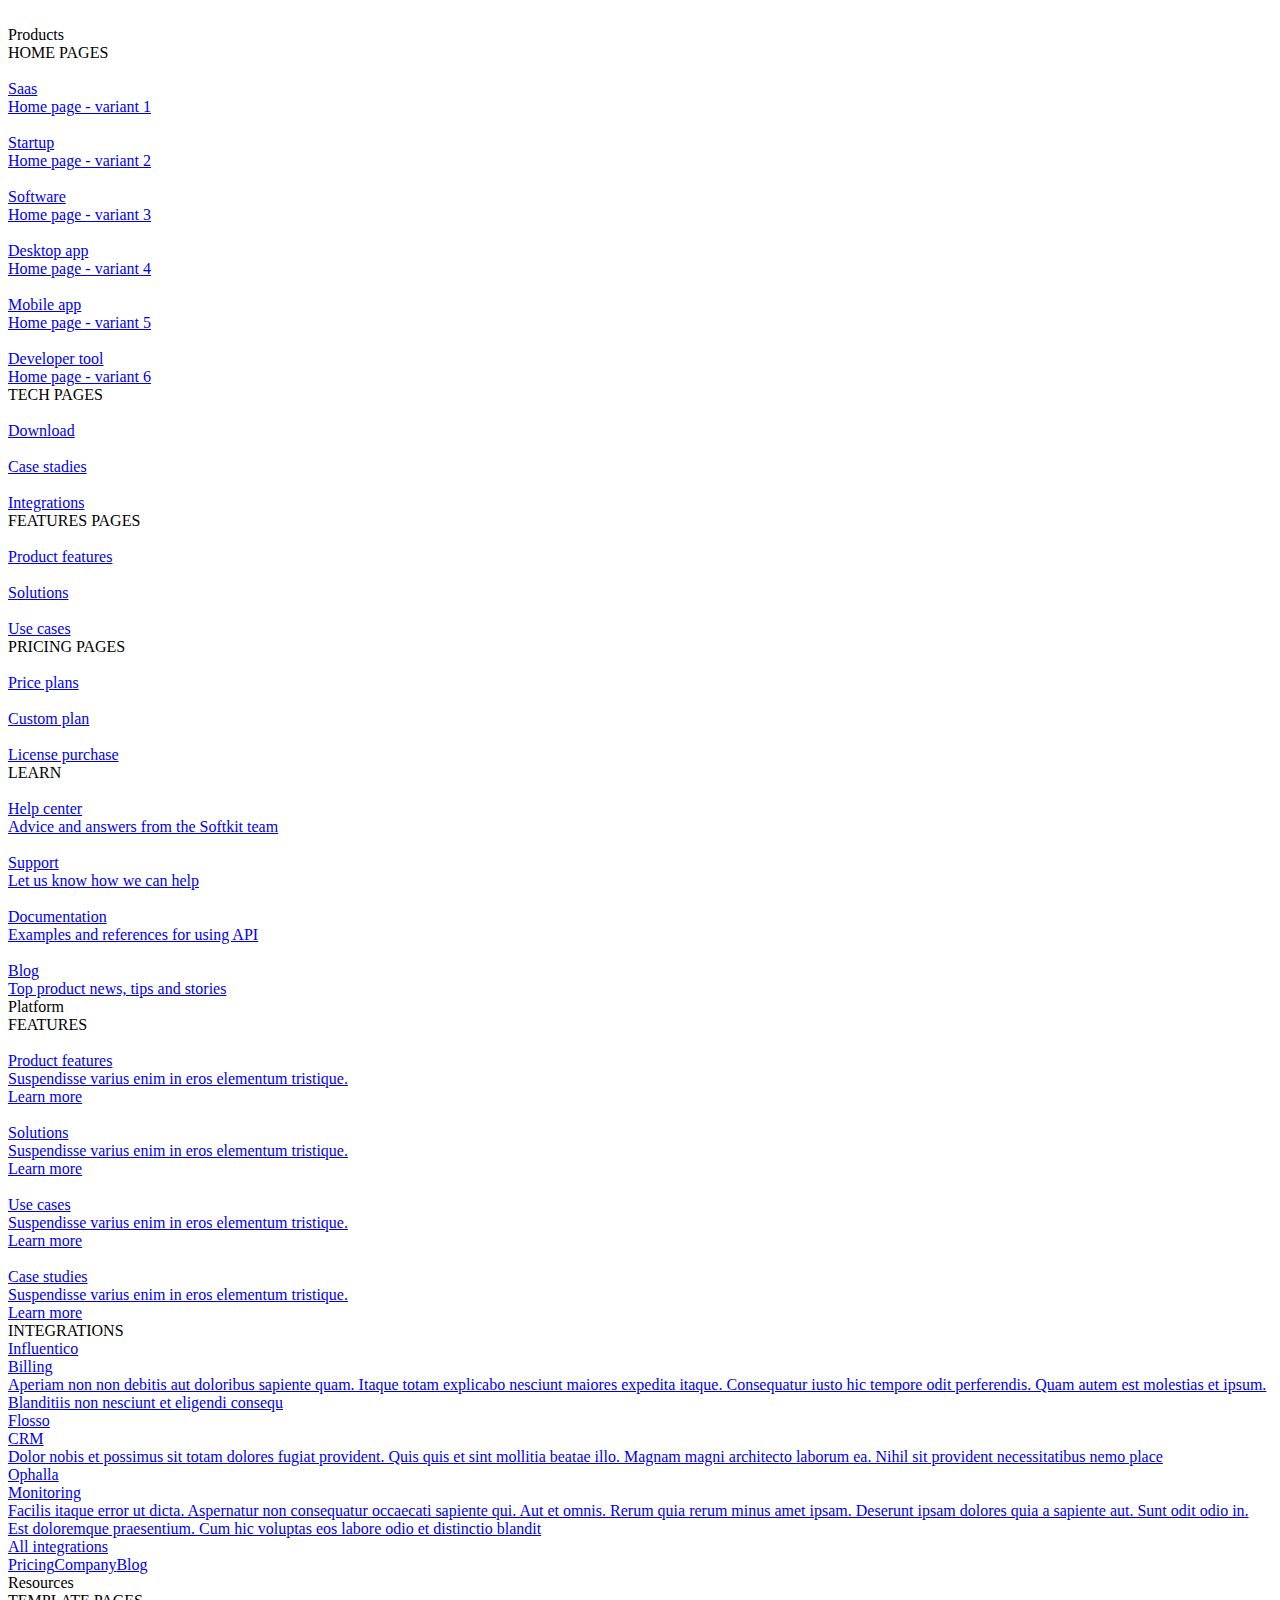
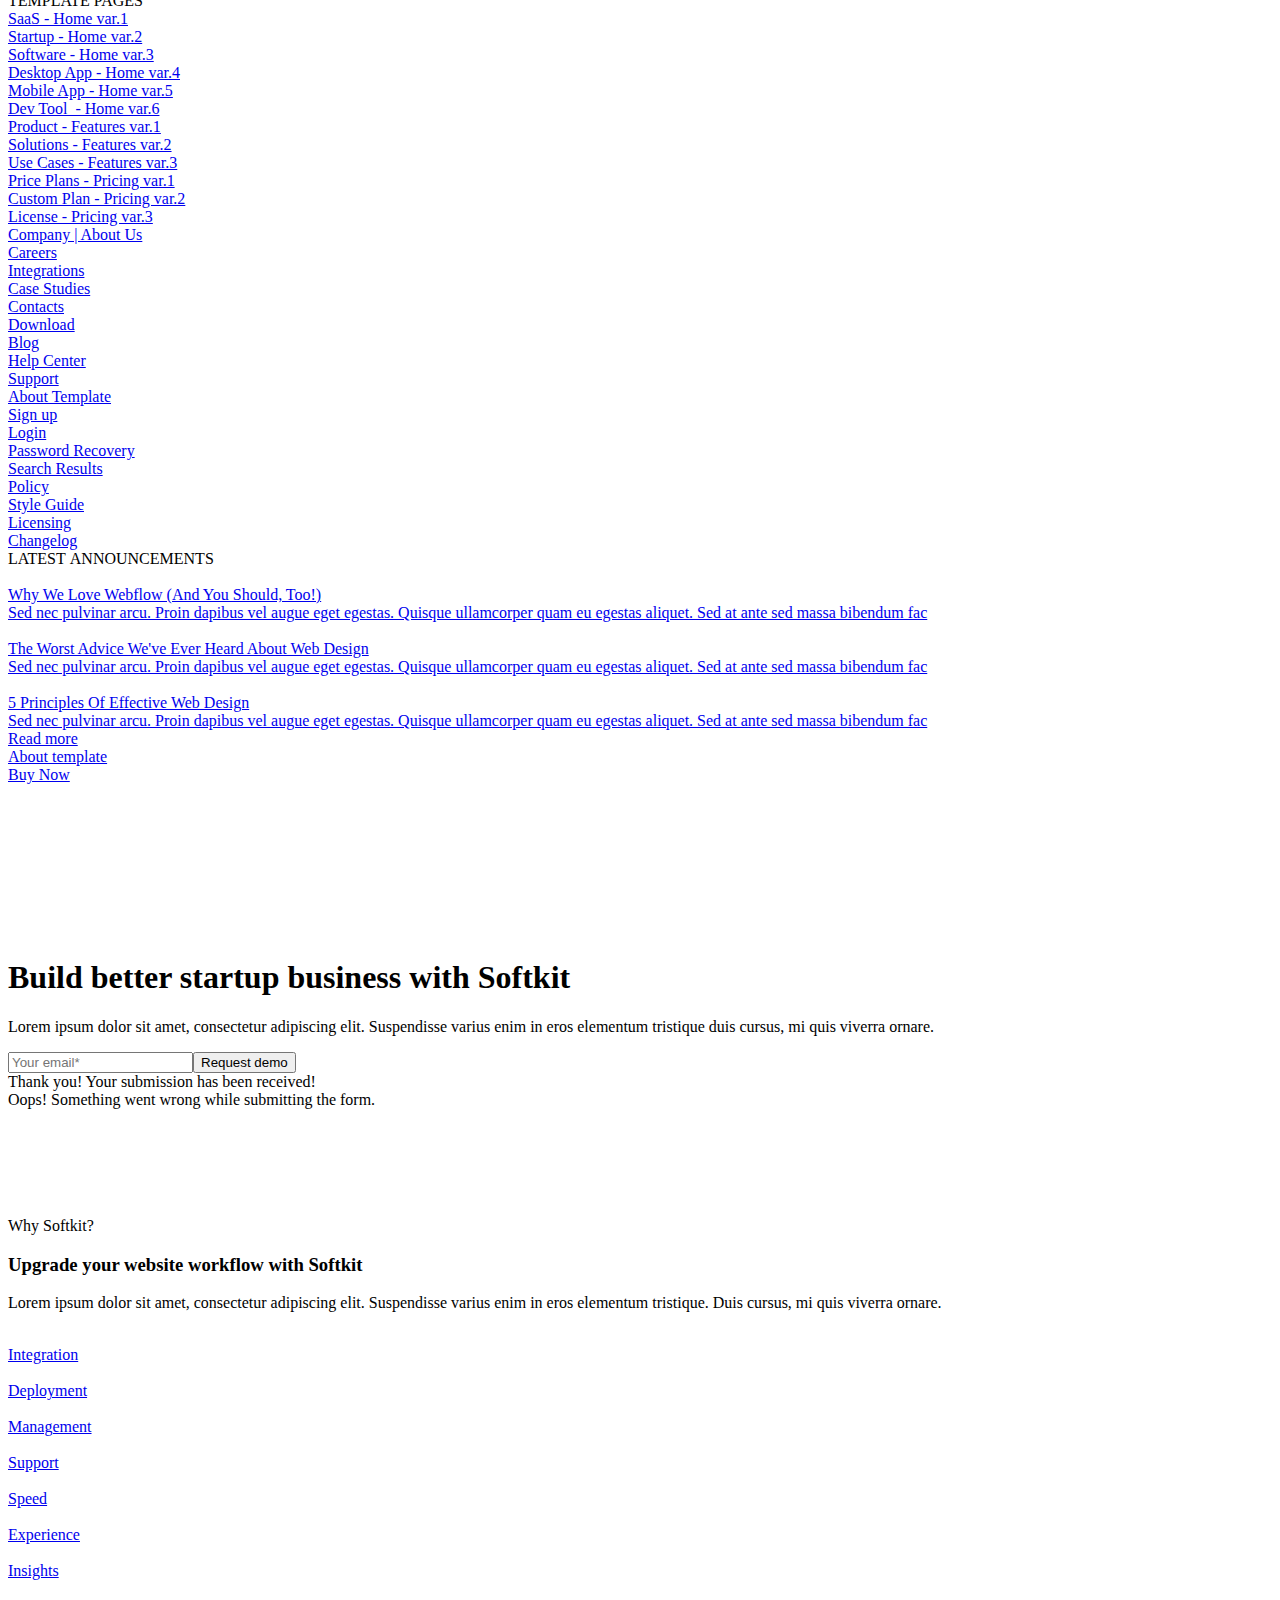
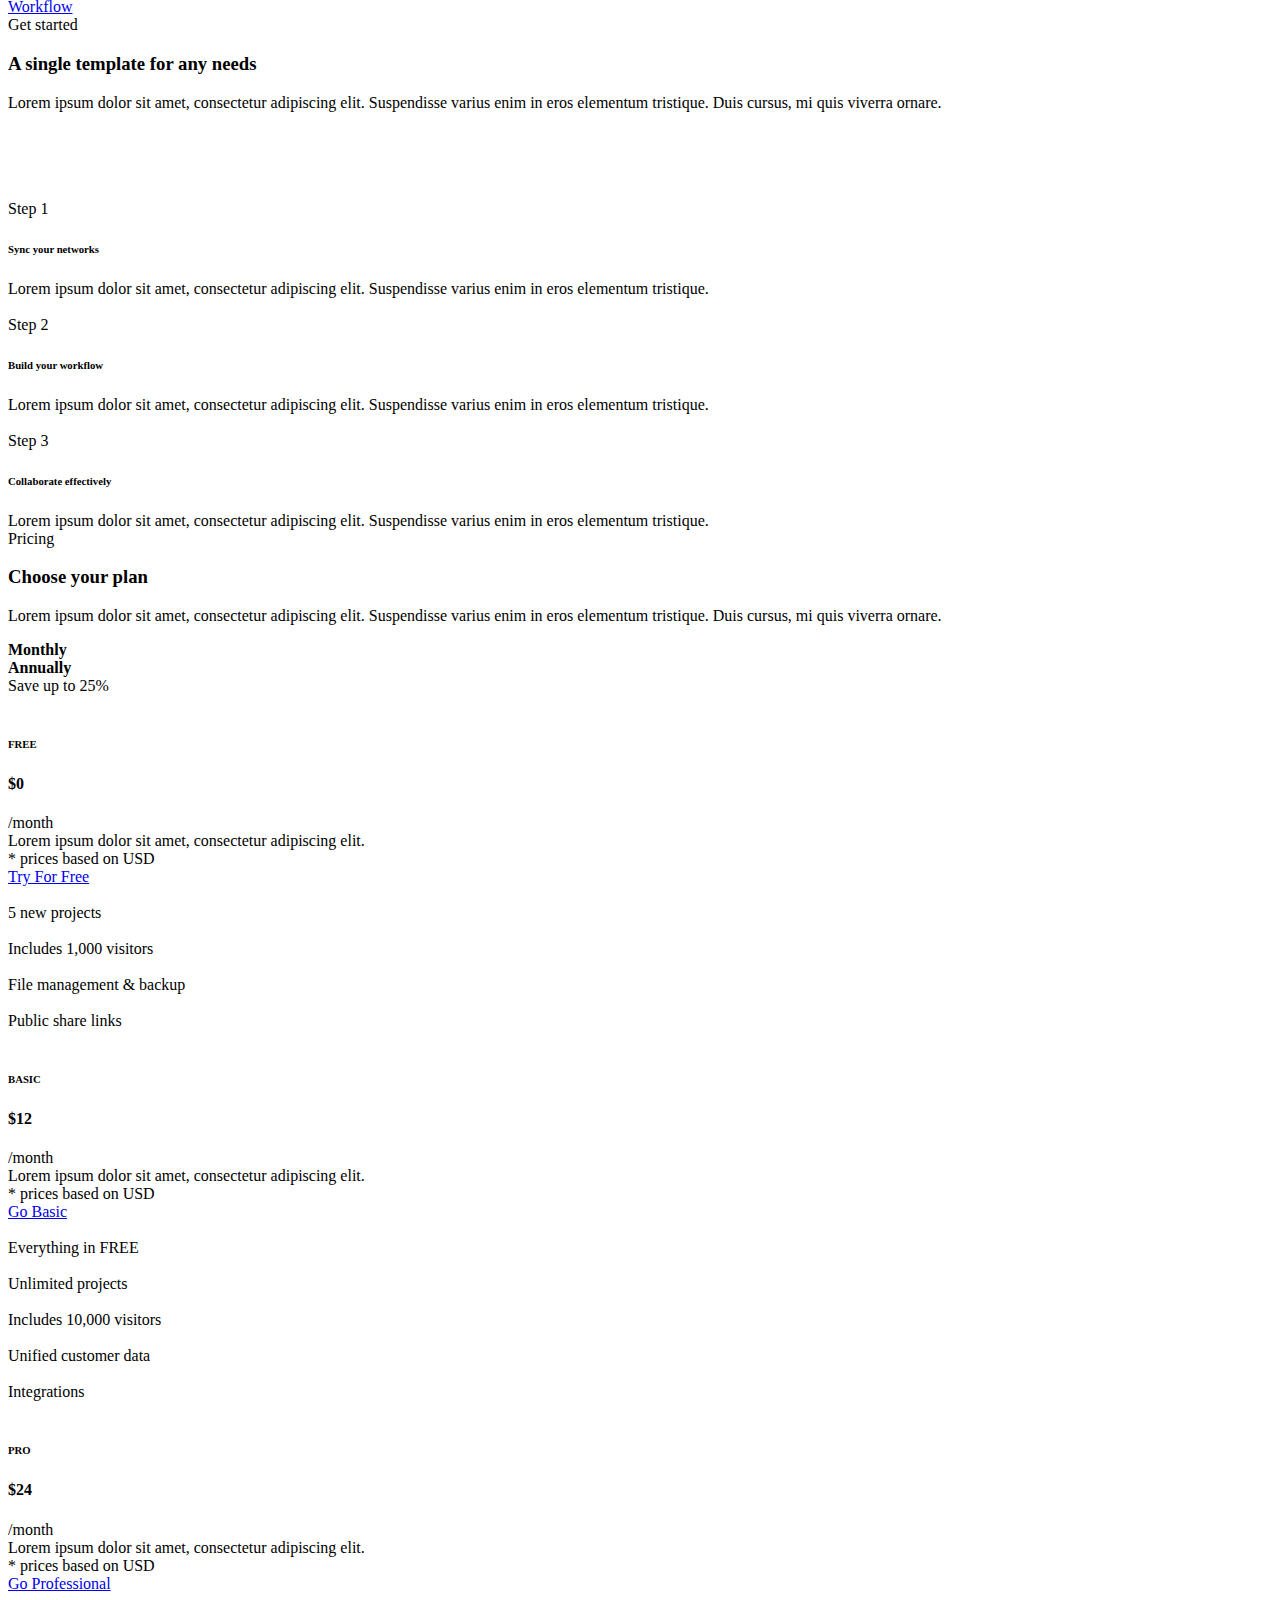
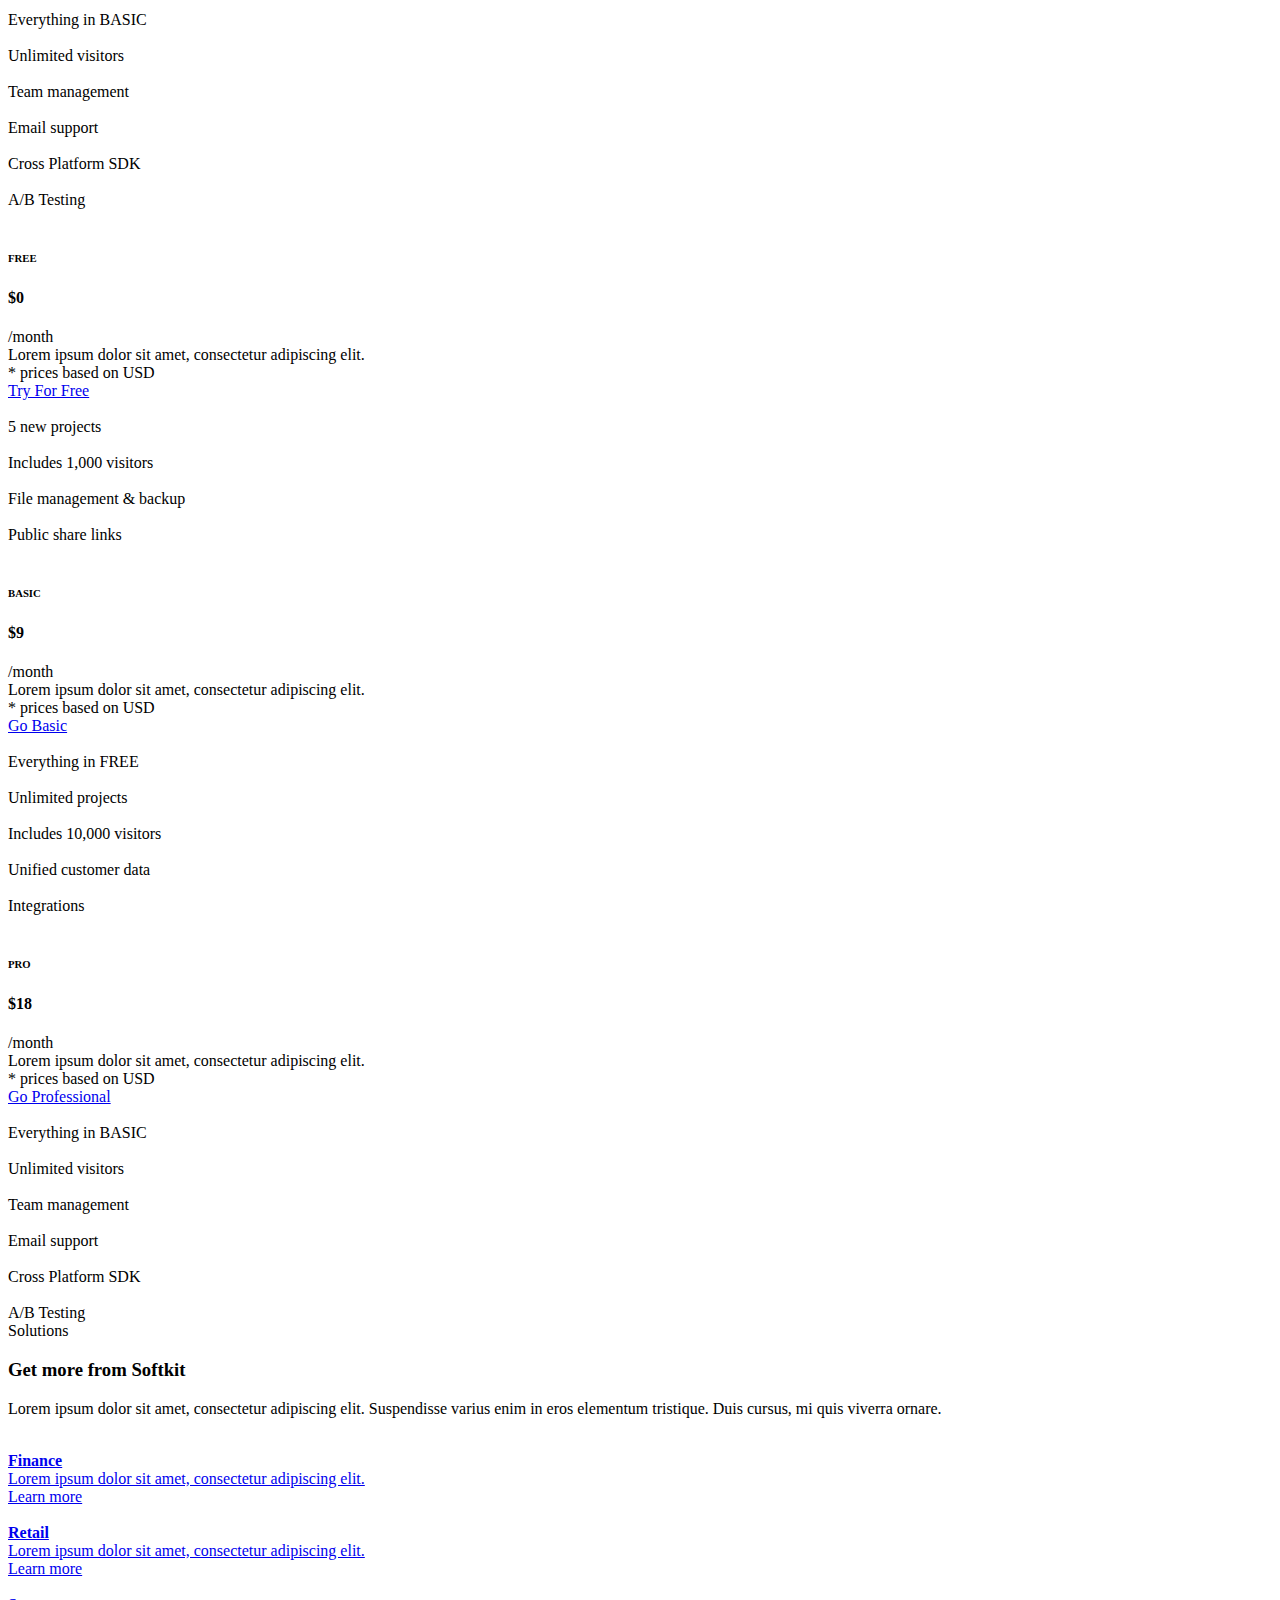
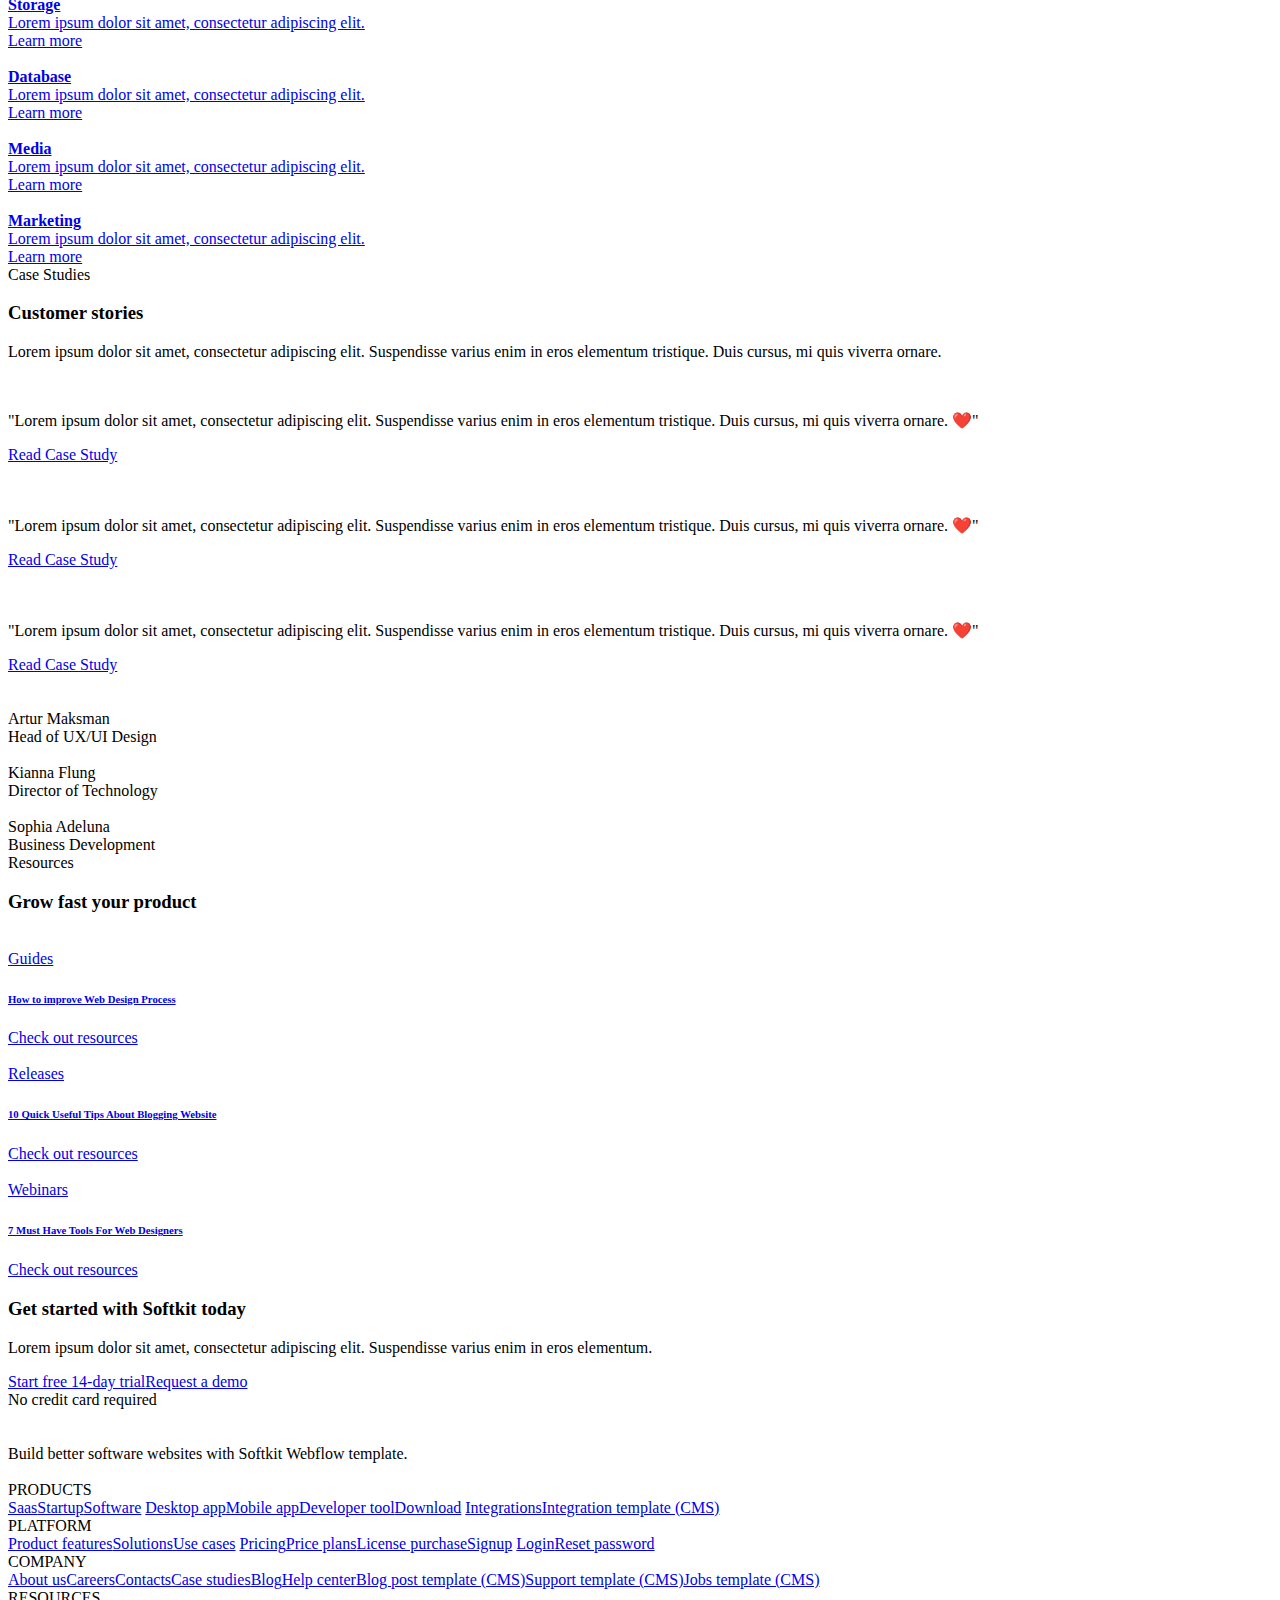
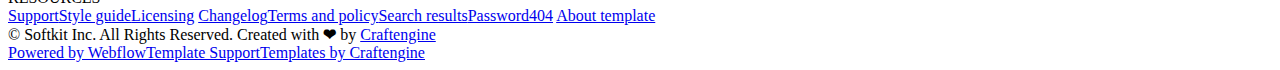
==== index.html @ 6eea365d "assasa" ====
<!DOCTYPE html>
<!-- This site was created in Webflow. https://www.webflow.com -->
<!-- Last Published: Mon Oct 17 2022 13:06:57 GMT+0000 (Coordinated Universal Time) -->
<html data-wf-domain="softkit-template.webflow.io" data-wf-page="60e46e84de143ae25550041f" data-wf-site="60e442218dc45d472ca993d7" data-wf-status="1">

<head>
    <meta charset="utf-8" />
    <title>Startup | Softkit - Webflow HTML website template</title>
    <meta content="The ultimate Webflow design system and UI kit. Premium dark and white Webflow template for SaaS, startup, desktop &amp; mobile app, dev tools, crypto, NFT, and any kind of software business."
        name="description" />
    <meta content="Startup | Softkit - Webflow HTML website template" property="og:title" />
    <meta content="The ultimate Webflow design system and UI kit. Premium dark and white Webflow template for SaaS, startup, desktop &amp; mobile app, dev tools, crypto, NFT, and any kind of software business." property="og:description" />
    <meta content="https://uploads-ssl.webflow.com/60e442218dc45d472ca993d7/62f525326e21f08557e62955_og.jpeg" property="og:image" />
    <meta content="Startup | Softkit - Webflow HTML website template" property="twitter:title" />
    <meta content="The ultimate Webflow design system and UI kit. Premium dark and white Webflow template for SaaS, startup, desktop &amp; mobile app, dev tools, crypto, NFT, and any kind of software business." property="twitter:description" />
    <meta content="https://uploads-ssl.webflow.com/60e442218dc45d472ca993d7/62f525326e21f08557e62955_og.jpeg" property="twitter:image" />
    <meta property="og:type" content="website" />
    <meta content="summary_large_image" name="twitter:card" />
    <meta content="width=device-width, initial-scale=1" name="viewport" />
    <meta content="Webflow" name="generator" />
    <link href="https://uploads-ssl.webflow.com/60e442218dc45d472ca993d7/css/softkit-template.webflow.7f4d780f2.min.css" rel="stylesheet" type="text/css" />
    <link href="https://fonts.googleapis.com" rel="preconnect" />
    <link href="https://fonts.gstatic.com" rel="preconnect" crossorigin="anonymous" />
    <script src="https://ajax.googleapis.com/ajax/libs/webfont/1.6.26/webfont.js" type="text/javascript"></script>
    <script type="text/javascript">
        WebFont.load({
            google: {
                families: ["Inconsolata:400,700", "Red Hat Display:regular,500,700,900", "Space Mono:regular,700"]
            }
        });
    </script>
    <script type="text/javascript">
        ! function(o, c) {
            var n = c.documentElement,
                t = " w-mod-";
            n.className += t + "js", ("ontouchstart" in o || o.DocumentTouch && c instanceof DocumentTouch) && (n.className += t + "touch")
        }(window, document);
    </script>
    <link href="https://uploads-ssl.webflow.com/60e442218dc45d472ca993d7/62cae8c6a33caadd26ae34c2_fav%20(1).png" rel="shortcut icon" type="image/x-icon" />
    <link href="https://uploads-ssl.webflow.com/60e442218dc45d472ca993d7/62cae84184c1fa7225ced6b4_clip.jpeg" rel="apple-touch-icon" />
</head>

<body>
    <div class="wrap">
        <div data-collapse="medium" data-animation="default" data-duration="0" data-easing="ease" data-easing2="ease" role="banner" class="navbar w-nav">
            <div class="container nav">
                <div class="navbar-container"><a href="/" class="brand w-nav-brand"><img src="https://uploads-ssl.webflow.com/60e442218dc45d472ca993d7/60eebade185842530a0b28a1_softkit-logo.svg" loading="lazy" alt="" height="35"/></a><a href="/" class="brand short w-nav-brand"><img src="https://uploads-ssl.webflow.com/60e442218dc45d472ca993d7/62c0431e7cea7b5c46b90a8c_mobile-logo-short.svg" loading="lazy" alt="" height="35"/></a>
                    <nav
                        role="navigation" class="nav-menu w-nav-menu">
                        <div>
                            <div data-hover="false" data-delay="0" class="nav-dropdown-link w-dropdown">
                                <div class="nav-link dropdown w-dropdown-toggle">
                                    <div class="nav-link-icon w-icon-dropdown-toggle"></div>
                                    <div>Products</div>
                                </div>
                                <nav class="nav-dropdown w-dropdown-list">
                                    <div class="container dropdown-inner">
                                        <div class="row nav-dropdown-main w-row">
                                            <div class="nav-dropdown-left w-col w-col-8 w-col-stack">
                                                <div class="row nav-dropdown-inner w-row">
                                                    <div class="mb-30 w-col w-col-8 w-col-small-small-stack">
                                                        <div class="nav-dropdown-section-divider">
                                                            <div class="subtitle text-extra-small text-grey mb-10">HOME PAGES</div>
                                                            <div class="row mb-30 w-row">
                                                                <div class="w-col w-col-6"><a href="/home/saas" class="nav-link-block w-inline-block"><img src="https://uploads-ssl.webflow.com/60e442218dc45d472ca993d7/623a029d47497c25f67b31e2_servers.svg" loading="lazy" width="16" alt="" class="nav-dropdown-link-icon"/><div><div class="text-medium text-semi">Saas</div><div class="text-small text-light-grey">Home page - variant 1</div></div></a>
                                                                    <a
                                                                        href="/home/startup" aria-current="page" class="nav-link-block w-inline-block w--current"><img src="https://uploads-ssl.webflow.com/60e442218dc45d472ca993d7/62068c759543ef35c8503f9a_box.svg" loading="lazy" width="16" alt="" class="nav-dropdown-link-icon" />
                                                                        <div>
                                                                            <div class="text-medium text-semi">Startup</div>
                                                                            <div class="text-small text-light-grey">Home page - variant 2</div>
                                                                        </div>
                                                                        </a><a href="/home/software" class="nav-link-block w-inline-block"><img src="https://uploads-ssl.webflow.com/60e442218dc45d472ca993d7/623a028a359dbc6c719731c7_database.svg" loading="lazy" width="16" alt="" class="nav-dropdown-link-icon"/><div><div class="text-medium text-semi">Software</div><div class="text-small text-light-grey">Home page - variant 3</div></div></a></div>
                                                                <div
                                                                    class="w-col w-col-6"><a href="/home/desktop-app" class="nav-link-block w-inline-block"><img src="https://uploads-ssl.webflow.com/60e442218dc45d472ca993d7/620bc98eef6a67f73776baf2_brush.svg" loading="lazy" width="16" alt="" class="nav-dropdown-link-icon"/><div><div class="text-medium text-semi">Desktop app</div><div class="text-small text-light-grey">Home page - variant 4</div></div></a>
                                                                    <a
                                                                        href="/home/mobile-app" class="nav-link-block w-inline-block"><img src="https://uploads-ssl.webflow.com/60e442218dc45d472ca993d7/620bc9a3fdc3f3b24880538f_toggle.svg" loading="lazy" width="16" alt="" class="nav-dropdown-link-icon" />
                                                                        <div>
                                                                            <div class="text-medium text-semi">Mobile app</div>
                                                                            <div class="text-small text-light-grey">Home page - variant 5</div>
                                                                        </div>
                                                                        </a><a href="/home/dev-tool" class="nav-link-block w-inline-block"><img src="https://uploads-ssl.webflow.com/60e442218dc45d472ca993d7/623a02940d121a5006d0322a_git-compare.svg" loading="lazy" width="16" alt="" class="nav-dropdown-link-icon"/><div><div class="text-medium text-semi">Developer tool</div><div class="text-small text-light-grey">Home page - variant 6</div></div></a></div>
                                                        </div>
                                                        <div class="subtitle text-extra-small text-grey mb-10">TECH PAGES</div>
                                                        <div class="row w-row">
                                                            <div class="w-col w-col-6"><a href="/download" class="nav-link-block w-inline-block"><img src="https://uploads-ssl.webflow.com/60e442218dc45d472ca993d7/62bdb391651501432172b012_download.svg" loading="lazy" width="16" alt="" class="nav-dropdown-link-icon"/><div><div class="text-medium text-semi">Download</div></div></a>
                                                                <a
                                                                    href="/case-studies" class="nav-link-block w-inline-block"><img src="https://uploads-ssl.webflow.com/60e442218dc45d472ca993d7/620bc997d9f0376083934acd_users.svg" loading="lazy" width="16" alt="" class="nav-dropdown-link-icon" />
                                                                    <div>
                                                                        <div class="text-medium text-semi">Case stadies</div>
                                                                    </div>
                                                                    </a>
                                                            </div>
                                                            <div class="w-col w-col-6"><a href="/integrations" class="nav-link-block w-inline-block"><img src="https://uploads-ssl.webflow.com/60e442218dc45d472ca993d7/62bdb3913b47d548a3f2b6c6_grid-layout.svg" loading="lazy" width="16" alt="" class="nav-dropdown-link-icon"/><div><div class="text-medium text-semi">Integrations</div></div></a></div>
                                                        </div>
                                                    </div>
                                                </div>
                                                <div class="w-col w-col-4 w-col-small-small-stack">
                                                    <div class="subtitle text-extra-small text-grey mb-10">FEATURES PAGES</div>
                                                    <div class="mb-30"><a href="/features/product" class="nav-link-block w-inline-block"><img src="https://uploads-ssl.webflow.com/60e442218dc45d472ca993d7/60f5950ee816cfd767d0a239_compass.svg" loading="lazy" width="16" alt="" class="nav-dropdown-link-icon"/><div><div class="text-medium text-semi">Product features</div></div></a>
                                                        <a
                                                            href="/features/solutions" class="nav-link-block w-inline-block"><img src="https://uploads-ssl.webflow.com/60e442218dc45d472ca993d7/60f5950202189644d7d95b60_layers.svg" loading="lazy" width="16" alt="" class="nav-dropdown-link-icon" />
                                                            <div>
                                                                <div class="text-medium text-semi">Solutions</div>
                                                            </div>
                                                            </a><a href="/features/use-cases" class="nav-link-block w-inline-block"><img src="https://uploads-ssl.webflow.com/60e442218dc45d472ca993d7/60f593bbe816cf6903d09f2d_shield-tick.svg" loading="lazy" width="16" alt="" class="nav-dropdown-link-icon"/><div><div class="text-medium text-semi">Use cases</div></div></a></div>
                                                    <div
                                                        class="subtitle text-extra-small text-grey mb-10">PRICING PAGES</div><a href="/pricing/price-plans" class="nav-link-block w-inline-block"><img src="https://uploads-ssl.webflow.com/60e442218dc45d472ca993d7/62bdb758ee998b8f47bb6552_tag.svg" loading="lazy" width="16" alt="" class="nav-dropdown-link-icon"/><div><div class="text-medium text-semi">Price plans</div></div></a>
                                                <a
                                                    href="/pricing/custom-plan" class="nav-link-block w-inline-block"><img src="https://uploads-ssl.webflow.com/60e442218dc45d472ca993d7/62bdb758f7202234523f570b_toggle.svg" loading="lazy" width="16" alt="" class="nav-dropdown-link-icon" />
                                                    <div>
                                                        <div class="text-medium text-semi">Custom plan</div>
                                                    </div>
                                                    </a><a href="/pricing/license-purchase" class="nav-link-block w-inline-block"><img src="https://uploads-ssl.webflow.com/60e442218dc45d472ca993d7/62bdb758ee7f14ef149fac32_cart.svg" loading="lazy" width="16" alt="" class="nav-dropdown-link-icon"/><div><div class="text-medium text-semi">License purchase</div></div></a></div>
                                        </div>
                                    </div>
                                    <div class="nav-dropdown-right w-col w-col-4 w-col-stack">
                                        <div class="nav-dropdown-right-bg"></div>
                                        <div class="nav-dropdown-right-content">
                                            <div class="subtitle text-extra-small text-grey mb-10">LEARN</div><a href="/help-center" class="nav-link-block w-inline-block"><img src="https://uploads-ssl.webflow.com/60e442218dc45d472ca993d7/62499d6b4993c18620f63328_91%20(2).svg" loading="lazy" width="36" alt="" class="nav-dropdown-link-icon"/><div><div class="text-medium text-semi">Help center</div><div class="text-small text-light-grey">Advice and answers from the Softkit team</div></div></a>
                                            <a
                                                href="/contacts" class="nav-link-block w-inline-block"><img src="https://uploads-ssl.webflow.com/60e442218dc45d472ca993d7/62499d3661b33d52968a505e_05%20(3).svg" loading="lazy" width="36" alt="" class="nav-dropdown-link-icon" />
                                                <div>
                                                    <div class="text-medium text-semi">Support</div>
                                                    <div class="text-small text-light-grey">Let us know how we can help</div>
                                                </div>
                                                </a><a href="/help-center-category" class="nav-link-block w-inline-block"><img src="https://uploads-ssl.webflow.com/60e442218dc45d472ca993d7/62bdb05fecff6a3cb8032be2_code-doc.svg" loading="lazy" width="36" alt="" class="nav-dropdown-link-icon"/><div><div class="text-medium text-semi">Documentation</div><div class="text-small text-light-grey">Examples and references for using API</div></div></a>
                                                <a
                                                    href="/blog" class="nav-link-block w-inline-block"><img src="https://uploads-ssl.webflow.com/60e442218dc45d472ca993d7/62499d79e3129e018160f962_02%20(3).svg" loading="lazy" width="36" alt="" class="nav-dropdown-link-icon" />
                                                    <div>
                                                        <div class="text-medium text-semi">Blog</div>
                                                        <div class="text-small text-light-grey">Top product news, tips and stories</div>
                                                    </div>
                                                    </a>
                                        </div>
                                    </div>
                            </div>
                        </div>
                        </nav>
                </div>
                <div data-hover="false" data-delay="0" class="nav-dropdown-link w-dropdown">
                    <div class="nav-link dropdown w-dropdown-toggle">
                        <div class="nav-link-icon w-icon-dropdown-toggle"></div>
                        <div>Platform</div>
                    </div>
                    <nav class="nav-dropdown w-dropdown-list">
                        <div class="container dropdown-inner">
                            <div class="row nav-dropdown-main w-row">
                                <div class="nav-dropdown-left w-col w-col-8 w-col-stack">
                                    <div>
                                        <div class="subtitle text-extra-small text-grey mb-20">FEATURES</div>
                                        <div class="row nav-link-block-row w-row">
                                            <div class="w-col w-col-6"><a href="/features/product" class="nav-link-block light-block w-inline-block"><img src="https://uploads-ssl.webflow.com/60e442218dc45d472ca993d7/623a37ab4d26f92dbddd537f_dev-feature-2.svg" loading="lazy" width="100" alt="" class="nav-link-block-icon"/><div><div class="text-semi mb-10 text-white">Product features</div><div class="text-light-grey text-small mb-10">Suspendisse varius enim in eros elementum tristique.</div><div class="text-small">Learn more</div></div></a></div>
                                            <div
                                                class="w-col w-col-6"><a href="/features/solutions" class="nav-link-block light-block w-inline-block"><img src="https://uploads-ssl.webflow.com/60e442218dc45d472ca993d7/623a38544d26f9e4efdd568f_dev-feature-1.svg" loading="lazy" width="100" alt="" class="mr-14"/><div><div class="text-semi mb-10 text-white">Solutions</div><div class="text-light-grey text-small mb-10">Suspendisse varius enim in eros elementum tristique.</div><div class="text-small">Learn more</div></div></a></div>
                                    </div>
                                    <div class="row nav-link-block-row w-row">
                                        <div class="w-col w-col-6"><a href="/features/use-cases" class="nav-link-block light-block w-inline-block"><img src="https://uploads-ssl.webflow.com/60e442218dc45d472ca993d7/623a379aedf5590cb4690bee_dev-feature-4.svg" loading="lazy" width="100" alt="" class="mr-14"/><div><div class="text-semi mb-10 text-white">Use cases</div><div class="text-light-grey text-small mb-10">Suspendisse varius enim in eros elementum tristique.</div><div class="text-small">Learn more</div></div></a></div>
                                        <div
                                            class="w-col w-col-6"><a href="/case-studies" class="nav-link-block light-block w-inline-block"><img src="https://uploads-ssl.webflow.com/60e442218dc45d472ca993d7/623a35edd83d0bdcf5691f6d_dev-feature-3.svg" loading="lazy" width="100" alt="" class="mr-14"/><div><div class="text-semi mb-10 text-white">Case studies</div><div class="text-light-grey text-small mb-10">Suspendisse varius enim in eros elementum tristique.</div><div class="text-small">Learn more</div></div></a></div>
                                </div>
                            </div>
                        </div>
                        <div class="nav-dropdown-right w-col w-col-4 w-col-stack">
                            <div class="nav-dropdown-right-bg"></div>
                            <div class="nav-dropdown-right-content">
                                <div class="subtitle text-extra-small text-grey mb-10">INTEGRATIONS</div>
                                <div class="mb-10 w-dyn-list">
                                    <div role="list" class="w-dyn-items">
                                        <div role="listitem" class="w-dyn-item">
                                            <a href="/integrations/influentico" class="nav-link-block w-inline-block">
                                                <div>
                                                    <div class="nav-item-flex-title">
                                                        <div class="text-medium mr-10">Influentico</div>
                                                        <div class="label small">Billing</div>
                                                    </div>
                                                    <div class="nav-blog-content">
                                                        <div class="text-small text-light-grey">Aperiam non non debitis aut doloribus sapiente quam. Itaque totam explicabo nesciunt maiores expedita itaque. Consequatur iusto hic tempore odit perferendis. Quam autem est molestias et ipsum. Blanditiis
                                                            non nesciunt et eligendi consequ</div>
                                                    </div>
                                                </div>
                                            </a>
                                        </div>
                                        <div role="listitem" class="w-dyn-item">
                                            <a href="/integrations/flosso" class="nav-link-block w-inline-block">
                                                <div>
                                                    <div class="nav-item-flex-title">
                                                        <div class="text-medium mr-10">Flosso</div>
                                                        <div class="label small">CRM</div>
                                                    </div>
                                                    <div class="nav-blog-content">
                                                        <div class="text-small text-light-grey">Dolor nobis et possimus sit totam dolores fugiat provident. Quis quis et sint mollitia beatae illo. Magnam magni architecto laborum ea. Nihil sit provident necessitatibus nemo place</div>
                                                    </div>
                                                </div>
                                            </a>
                                        </div>
                                        <div role="listitem" class="w-dyn-item">
                                            <a href="/integrations/ophalla" class="nav-link-block w-inline-block">
                                                <div>
                                                    <div class="nav-item-flex-title">
                                                        <div class="text-medium mr-10">Ophalla</div>
                                                        <div class="label small">Monitoring</div>
                                                    </div>
                                                    <div class="nav-blog-content">
                                                        <div class="text-small text-light-grey">Facilis itaque error ut dicta. Aspernatur non consequatur occaecati sapiente qui. Aut et omnis. Rerum quia rerum minus amet ipsam. Deserunt ipsam dolores quia a sapiente aut. Sunt odit odio in. Est
                                                            doloremque praesentium. Cum hic voluptas eos labore odio et distinctio blandit</div>
                                                    </div>
                                                </div>
                                            </a>
                                        </div>
                                    </div>
                                </div><a href="/integrations" class="link text-medium">All integrations<br/></a></div>
                        </div>
                </div>
            </div>
            </nav>
        </div><a href="/pricing/price-plans" class="nav-link w-nav-link">Pricing</a><a href="/company" class="nav-link w-nav-link">Company</a><a href="/blog" class="nav-link w-nav-link">Blog</a>
        <div data-hover="false" data-delay="0" class="nav-dropdown-link w-dropdown">
            <div class="nav-link dropdown w-dropdown-toggle">
                <div class="nav-link-icon w-icon-dropdown-toggle"></div>
                <div>Resources</div>
            </div>
            <nav class="nav-dropdown w-dropdown-list">
                <div class="container dropdown-inner">
                    <div class="row nav-dropdown-main w-row">
                        <div class="nav-dropdown-left w-col w-col-8 w-col-stack">
                            <div>
                                <div class="subtitle text-extra-small text-grey mb-10">TEMPLATE PAGES</div>
                                <div class="row mb-30 w-row">
                                    <div class="w-col w-col-4">
                                        <a href="/home/saas" class="nav-link-block simple w-inline-block">
                                            <div>
                                                <div class="text-small text-semi">SaaS - Home var.1</div>
                                            </div>
                                        </a>
                                        <a href="/home/startup" aria-current="page" class="nav-link-block simple w-inline-block w--current">
                                            <div>
                                                <div class="text-small text-semi">Startup - Home var.2</div>
                                            </div>
                                        </a>
                                        <a href="/home/software" class="nav-link-block simple w-inline-block">
                                            <div>
                                                <div class="text-small text-semi">Software - Home var.3</div>
                                            </div>
                                        </a>
                                        <a href="/home/desktop-app" class="nav-link-block simple w-inline-block">
                                            <div>
                                                <div class="text-small text-semi">Desktop App - Home var.4</div>
                                            </div>
                                        </a>
                                        <a href="/home/mobile-app" class="nav-link-block simple w-inline-block">
                                            <div>
                                                <div class="text-small text-semi">Mobile App - Home var.5</div>
                                            </div>
                                        </a>
                                        <a href="/home/dev-tool" class="nav-link-block simple w-inline-block">
                                            <div>
                                                <div class="text-small text-semi">Dev Tool  - Home var.6</div>
                                            </div>
                                        </a>
                                    </div>
                                    <div class="w-col w-col-4">
                                        <a href="/features/product" class="nav-link-block simple w-inline-block">
                                            <div>
                                                <div class="text-small text-semi">Product - Features var.1</div>
                                            </div>
                                        </a>
                                        <a href="/features/solutions" class="nav-link-block simple w-inline-block">
                                            <div>
                                                <div class="text-small text-semi">Solutions - Features var.2</div>
                                            </div>
                                        </a>
                                        <a href="/features/use-cases" class="nav-link-block simple w-inline-block">
                                            <div>
                                                <div class="text-small text-semi">Use Cases - Features var.3</div>
                                            </div>
                                        </a>
                                        <a href="/pricing/price-plans" class="nav-link-block simple w-inline-block">
                                            <div>
                                                <div class="text-small text-semi">Price Plans - Pricing var.1</div>
                                            </div>
                                        </a>
                                        <a href="/pricing/custom-plan" class="nav-link-block simple w-inline-block">
                                            <div>
                                                <div class="text-small text-semi">Custom Plan - Pricing var.2</div>
                                            </div>
                                        </a>
                                        <a href="/pricing/license-purchase" class="nav-link-block simple w-inline-block">
                                            <div>
                                                <div class="text-small text-semi">License - Pricing var.3</div>
                                            </div>
                                        </a>
                                    </div>
                                    <div class="w-col w-col-4">
                                        <a href="/company" class="nav-link-block simple w-inline-block">
                                            <div>
                                                <div class="text-small text-semi">Company | About Us</div>
                                            </div>
                                        </a>
                                        <a href="/careers" class="nav-link-block simple w-inline-block">
                                            <div>
                                                <div class="text-small text-semi">Careers</div>
                                            </div>
                                        </a>
                                        <a href="/integrations" class="nav-link-block simple w-inline-block">
                                            <div>
                                                <div class="text-small text-semi">Integrations</div>
                                            </div>
                                        </a>
                                        <a href="/case-studies" class="nav-link-block simple w-inline-block">
                                            <div>
                                                <div class="text-small text-semi">Case Studies</div>
                                            </div>
                                        </a>
                                        <a href="/contacts" class="nav-link-block simple w-inline-block">
                                            <div>
                                                <div class="text-small text-semi">Contacts</div>
                                            </div>
                                        </a>
                                        <a href="/download" class="nav-link-block simple w-inline-block">
                                            <div>
                                                <div class="text-small text-semi">Download</div>
                                            </div>
                                        </a>
                                    </div>
                                </div>
                                <div class="divider grey"></div>
                                <div class="row mb-30 w-row">
                                    <div class="w-col w-col-4">
                                        <a href="/blog" class="nav-link-block simple w-inline-block">
                                            <div>
                                                <div class="text-small text-semi">Blog</div>
                                            </div>
                                        </a>
                                        <a href="/help-center" class="nav-link-block simple w-inline-block">
                                            <div>
                                                <div class="text-small text-semi">Help Center</div>
                                            </div>
                                        </a>
                                        <a href="/help-center-category" class="nav-link-block simple w-inline-block">
                                            <div>
                                                <div class="text-small text-semi">Support</div>
                                            </div>
                                        </a>
                                        <a href="/" class="nav-link-block simple w-inline-block">
                                            <div>
                                                <div class="text-small text-semi">About Template</div>
                                            </div>
                                        </a>
                                    </div>
                                    <div class="w-col w-col-4">
                                        <a href="/signup" class="nav-link-block simple w-inline-block">
                                            <div>
                                                <div class="text-small text-semi">Sign up</div>
                                            </div>
                                        </a>
                                        <a href="/login" class="nav-link-block simple w-inline-block">
                                            <div>
                                                <div class="text-small text-semi">Login</div>
                                            </div>
                                        </a>
                                        <a href="/password-recovery" class="nav-link-block simple w-inline-block">
                                            <div>
                                                <div class="text-small text-semi">Password Recovery</div>
                                            </div>
                                        </a>
                                        <a href="/search" class="nav-link-block simple w-inline-block">
                                            <div>
                                                <div class="text-small text-semi">Search Results</div>
                                            </div>
                                        </a>
                                    </div>
                                    <div class="w-col w-col-4">
                                        <a href="/policy" class="nav-link-block simple w-inline-block">
                                            <div>
                                                <div class="text-small text-semi">Policy</div>
                                            </div>
                                        </a>
                                        <a href="/style-guide" class="nav-link-block simple w-inline-block">
                                            <div>
                                                <div class="text-small text-semi">Style Guide</div>
                                            </div>
                                        </a>
                                        <a href="/licensing" class="nav-link-block simple w-inline-block">
                                            <div>
                                                <div class="text-small text-semi">Licensing</div>
                                            </div>
                                        </a>
                                        <a href="/changelog" class="nav-link-block simple w-inline-block">
                                            <div>
                                                <div class="text-small text-semi">Changelog</div>
                                            </div>
                                        </a>
                                    </div>
                                </div>
                            </div>
                        </div>
                        <div class="nav-dropdown-right w-col w-col-4 w-col-stack">
                            <div class="nav-dropdown-right-bg"></div>
                            <div class="nav-dropdown-right-content">
                                <div class="subtitle text-extra-small text-grey mb-10">LATEST ANNOUNCEMENTS</div>
                                <div class="mb-10 w-dyn-list">
                                    <div role="list" class="w-dyn-items">
                                        <div role="listitem" class="w-dyn-item"><a href="/blog/why-we-love-webflow-and-you-should-too" class="nav-link-block blog w-inline-block"><img alt="" loading="lazy" src="https://uploads-ssl.webflow.com/60ef0d03d225184dc95fca10/628019f72095ef79ffd06741_post-img-18.svg" width="94" class="nav-blog-img"/><div><div class="nav-blog-title"><div class="text-medium text-semi">Why We Love Webflow (And You Should, Too!)</div></div><div class="nav-blog-content"><div class="text-small text-light-grey">Sed nec pulvinar arcu. Proin dapibus vel augue eget egestas. Quisque ullamcorper quam eu egestas aliquet. Sed at ante sed massa bibendum fac</div></div></div></a></div>
                                        <div
                                            role="listitem" class="w-dyn-item"><a href="/blog/the-worst-advice-weve-ever-heard-about-web-design" class="nav-link-block blog w-inline-block"><img alt="" loading="lazy" src="https://uploads-ssl.webflow.com/60ef0d03d225184dc95fca10/628019dd2d729d545ad115f4_post-img-16.svg" width="94" class="nav-blog-img"/><div><div class="nav-blog-title"><div class="text-medium text-semi">The Worst Advice We&#x27;ve Ever Heard About Web Design</div></div><div class="nav-blog-content"><div class="text-small text-light-grey">Sed nec pulvinar arcu. Proin dapibus vel augue eget egestas. Quisque ullamcorper quam eu egestas aliquet. Sed at ante sed massa bibendum fac</div></div></div></a></div>
                                    <div
                                        role="listitem" class="w-dyn-item"><a href="/blog/5-principles-of-effective-web-design" class="nav-link-block blog w-inline-block"><img alt="" loading="lazy" src="https://uploads-ssl.webflow.com/60ef0d03d225184dc95fca10/628019ea7c3cb5083d6b078a_post-img-17.svg" width="94" class="nav-blog-img"/><div><div class="nav-blog-title"><div class="text-medium text-semi">5 Principles Of Effective Web Design</div></div><div class="nav-blog-content"><div class="text-small text-light-grey">Sed nec pulvinar arcu. Proin dapibus vel augue eget egestas. Quisque ullamcorper quam eu egestas aliquet. Sed at ante sed massa bibendum fac</div></div></div></a></div>
                            </div>
                        </div><a href="/blog" class="link text-medium">Read more<br/></a></div>
                </div>
        </div>
    </div>
    </nav>
    </div>
    </div>
    <div class="nav-menu-right"><a href="/" class="nav-link w-nav-link">About template</a></div>
    </nav>
    <div class="nav-actions-container"><a href="https://webflow.com/templates/designers/craftengine" class="nav-menu-action button primary small w-button">Buy Now</a>
        <div class="mob-menu-button w-nav-button"></div>
    </div>
    </div>
    </div>
    </div>
    <div data-poster-url="https://uploads-ssl.webflow.com/60e442218dc45d472ca993d7/61017e333f8c84e97f3cbc06_Surface - 36637 (1)-poster-00001.jpg" data-video-urls="https://uploads-ssl.webflow.com/60e442218dc45d472ca993d7/61017e333f8c84e97f3cbc06_Surface - 36637 (1)-transcode.mp4,https://uploads-ssl.webflow.com/60e442218dc45d472ca993d7/61017e333f8c84e97f3cbc06_Surface - 36637 (1)-transcode.webm"
        data-autoplay="true" data-loop="true" data-wf-ignore="true" data-beta-bgvideo-upgrade="false" class="startup-header w-background-video w-background-video-atom"><video id="46420763-6c05-71a2-571e-53b4c25b9f4d-video" autoplay="" loop="" style="background-image:url(&quot;https://uploads-ssl.webflow.com/60e442218dc45d472ca993d7/61017e333f8c84e97f3cbc06_Surface - 36637 (1)-poster-00001.jpg&quot;)" muted="" playsinline=""
            data-wf-ignore="true" data-object-fit="cover"><source src="https://uploads-ssl.webflow.com/60e442218dc45d472ca993d7/61017e333f8c84e97f3cbc06_Surface - 36637 (1)-transcode.mp4" data-wf-ignore="true"/><source src="https://uploads-ssl.webflow.com/60e442218dc45d472ca993d7/61017e333f8c84e97f3cbc06_Surface - 36637 (1)-transcode.webm" data-wf-ignore="true"/></video>
        <div
            class="container">
            <div class="center-block">
                <h1>Build better startup business with Softkit</h1>
                <p class="text-light-grey mb-60">Lorem ipsum dolor sit amet, consectetur adipiscing elit. Suspendisse varius enim in eros elementum tristique duis cursus, mi quis viverra ornare.</p>
                <div class="max-500 mb-60 w-form">
                    <form id="email-form" name="email-form" data-name="Email Form" method="get" data-wf-page-id="60e46e84de143ae25550041f" data-wf-element-id="b1438933-8b28-b5bc-b7b5-502f82454b1c">
                        <div class="input-group mb-20"><input type="email" class="input black fixed-button w-input" maxlength="256" name="email" data-name="Email" placeholder="Your email*" id="email" required="" /><input type="submit" value="Request demo" data-wait="Please wait..."
                                class="fixed-submit button small primary w-button" /></div>
                    </form>
                    <div class="form-success w-form-done">
                        <div>Thank you! Your submission has been received!</div>
                    </div>
                    <div class="error-message w-form-fail">
                        <div>Oops! Something went wrong while submitting the form.</div>
                    </div>
                </div>
                <div class="max-900">
                    <div class="row w-row">
                        <div class="w-col w-col-2 w-col-medium-2 w-col-small-4 w-col-tiny-6"><a href="https://webflow.com/templates/html/enigma-technology-website-template" class="company-link w-inline-block"><img src="https://uploads-ssl.webflow.com/60e442218dc45d472ca993d7/60ec74f04686be641b4e8b5b_company-5.svg" loading="lazy" alt=""/></a></div>
                        <div
                            class="w-col w-col-2 w-col-medium-2 w-col-small-4 w-col-tiny-6"><a href="https://webflow.com/templates/html/sendbox-marketing-website-template" class="company-link w-inline-block"><img src="https://uploads-ssl.webflow.com/60e442218dc45d472ca993d7/60ec74f01f25901a69698852_company-2.svg" loading="lazy" alt=""/></a></div>
                    <div
                        class="w-col w-col-2 w-col-medium-2 w-col-small-4 w-col-tiny-6"><a href="https://craftengine.co/" class="company-link w-inline-block"><img src="https://uploads-ssl.webflow.com/60e442218dc45d472ca993d7/60ec74f18f943a57d6caedba_company-3.svg" loading="lazy" alt=""/></a></div>
                <div class="w-col w-col-2 w-col-medium-2 w-col-small-4 w-col-tiny-6"><a href="https://webflow.com/" class="company-link w-inline-block"><img src="https://uploads-ssl.webflow.com/60e442218dc45d472ca993d7/60ec74f11576935b1df7ca68_company-6.svg" loading="lazy" alt=""/></a></div>
                <div class="w-col w-col-2 w-col-medium-2 w-col-small-4 w-col-tiny-6"><a href="https://next-gen.webflow.io/" class="company-link w-inline-block"><img src="https://uploads-ssl.webflow.com/60e442218dc45d472ca993d7/60ec74f0b301364d96a78e2f_company-1.svg" loading="lazy" alt=""/></a></div>
                <div class="w-col w-col-2 w-col-medium-2 w-col-small-4 w-col-tiny-6"><a href="https://webflow.com/templates/html/artboard-dashboard-website-template" class="company-link w-inline-block"><img src="https://uploads-ssl.webflow.com/60e442218dc45d472ca993d7/60ec74f04921b9d81910bfdb_company-4.svg" loading="lazy" alt=""/></a></div>
            </div>
    </div>
    </div>
    </div>
    </div>
    <div class="section">
        <div class="container">
            <div class="center-block">
                <div class="subtitle text-primary mb-10">Why Softkit?</div>
                <h3>Upgrade your website workflow with Softkit</h3>
                <p class="text-light-grey mb-60">Lorem ipsum dolor sit amet, consectetur adipiscing elit. Suspendisse varius enim in eros elementum tristique. Duis cursus, mi quis viverra ornare.</p>
                <div class="row w-row">
                    <div class="w-col w-col-3"><a href="/integrations" class="why-link-block w-inline-block"><img src="https://uploads-ssl.webflow.com/60e442218dc45d472ca993d7/61080b60823ff73f2e404db5_why-6.svg" loading="lazy" width="80" alt="" class="mb-20"/><div class="subtitle text-medium">Integration</div></a></div>
                    <div
                        class="w-col w-col-3"><a href="/features/product" class="why-link-block w-inline-block"><img src="https://uploads-ssl.webflow.com/60e442218dc45d472ca993d7/6107fd1ff7a66761f00de925_why-4.svg" loading="lazy" width="80" alt="" class="mb-20"/><div class="subtitle text-medium">Deployment</div></a></div>
                <div
                    class="w-col w-col-3"><a href="/features/solutions" class="why-link-block w-inline-block"><img src="https://uploads-ssl.webflow.com/60e442218dc45d472ca993d7/6107fd06f34bb32b2f4e9237_why-2.svg" loading="lazy" width="80" alt="" class="mb-20"/><div class="subtitle text-medium">Management</div></a></div>
            <div
                class="w-col w-col-3"><a href="/help-center-category" class="why-link-block text-medium w-inline-block"><img src="https://uploads-ssl.webflow.com/60e442218dc45d472ca993d7/61080b7f803e92d3b59bd000_why-7.svg" loading="lazy" width="80" alt="" class="mb-20"/><div class="subtitle">Support</div></a></div>
    </div>
    <div class="row w-row">
        <div class="w-col w-col-3"><a href="/features/use-cases" class="why-link-block w-inline-block"><img src="https://uploads-ssl.webflow.com/60e442218dc45d472ca993d7/61080b93dcb08d536f944269_why-5.svg" loading="lazy" width="80" alt="" class="mb-20"/><div class="subtitle text-medium">Speed</div></a></div>
        <div
            class="w-col w-col-3"><a href="/case-studies" class="why-link-block w-inline-block"><img src="https://uploads-ssl.webflow.com/60e442218dc45d472ca993d7/6107fce96639eb2c15464be5_why-1.svg" loading="lazy" width="80" alt="" class="mb-20"/><div class="subtitle text-medium">Experience</div></a></div>
    <div
        class="w-col w-col-3"><a href="/blog" class="why-link-block w-inline-block"><img src="https://uploads-ssl.webflow.com/60e442218dc45d472ca993d7/61080b774b32d8506f9206ee_why-8.svg" loading="lazy" width="80" alt="" class="mb-20"/><div class="subtitle text-medium">Insights</div></a></div>
        <div
            class="w-col w-col-3"><a href="/help-center" class="why-link-block w-inline-block"><img src="https://uploads-ssl.webflow.com/60e442218dc45d472ca993d7/6107fd167c7abf151872d9d9_why-3.svg" loading="lazy" width="80" alt="" class="mb-20"/><div class="subtitle text-medium">Workflow</div></a></div>
            </div>
            </div>
            </div>
            </div>
            <div class="section dark">
                <div class="container">
                    <div class="center-block">
                        <div class="subtitle text-primary mb-10">Get started</div>
                        <h3>A single template for any needs</h3>
                        <p class="text-light-grey mb-60">Lorem ipsum dolor sit amet, consectetur adipiscing elit. Suspendisse varius enim in eros elementum tristique. Duis cursus, mi quis viverra ornare.</p>
                    </div>
                    <div data-duration-in="300" data-duration-out="100" data-current="Tab 1" data-easing="ease" class="step-tabs w-tabs">
                        <div class="step-tabs-content w-tab-content">
                            <div data-w-tab="Tab 1" class="align-center w-tab-pane w--tab-active"><img src="https://uploads-ssl.webflow.com/60e442218dc45d472ca993d7/623a35edd83d0bdcf5691f6d_dev-feature-3.svg" loading="eager" width="500" alt="" /></div>
                            <div data-w-tab="Tab 2" class="align-center w-tab-pane"><img src="https://uploads-ssl.webflow.com/60e442218dc45d472ca993d7/623a38544d26f9e4efdd568f_dev-feature-1.svg" loading="eager" width="500" alt="" /></div>
                            <div data-w-tab="Tab 3" class="align-center w-tab-pane"><img src="https://uploads-ssl.webflow.com/60e442218dc45d472ca993d7/623a379aedf5590cb4690bee_dev-feature-4.svg" loading="eager" width="500" alt="" /></div>
                        </div>
                        <div class="step-tabs-menu w-tab-menu">
                            <a data-w-tab="Tab 1" class="step-tabs-menu-link w-inline-block w-tab-link w--current">
                                <div class="step-tabs-menu-link-header"><img src="https://uploads-ssl.webflow.com/60e442218dc45d472ca993d7/60f5a6b95748445c9aeb252f_extension.svg" loading="lazy" width="50" alt="" class="step-tabs-menu-link-icon" />
                                    <div>
                                        <div class="text-uppercase text-small text-semi text-primary">Step 1</div>
                                        <h6>Sync your networks</h6>
                                    </div>
                                </div>
                                <div class="text-medium text-light-grey">Lorem ipsum dolor sit amet, consectetur adipiscing elit. Suspendisse varius enim in eros elementum tristique.</div>
                            </a>
                            <a data-w-tab="Tab 2" class="step-tabs-menu-link w-inline-block w-tab-link">
                                <div class="step-tabs-menu-link-header"><img src="https://uploads-ssl.webflow.com/60e442218dc45d472ca993d7/60f58d0c0643b196b9fd6c19_connect.svg" loading="lazy" width="50" alt="" class="step-tabs-menu-link-icon" />
                                    <div>
                                        <div class="text-uppercase text-small text-semi text-primary">Step 2</div>
                                        <h6>Build your workflow</h6>
                                    </div>
                                </div>
                                <div class="text-medium text-light-grey">Lorem ipsum dolor sit amet, consectetur adipiscing elit. Suspendisse varius enim in eros elementum tristique.</div>
                            </a>
                            <a data-w-tab="Tab 3" class="step-tabs-menu-link w-inline-block w-tab-link">
                                <div class="step-tabs-menu-link-header"><img src="https://uploads-ssl.webflow.com/60e442218dc45d472ca993d7/60f5a6dd273c1ab5632e6b11_storage.svg" loading="lazy" width="50" alt="" class="step-tabs-menu-link-icon" />
                                    <div>
                                        <div class="text-uppercase text-small text-semi text-primary">Step 3</div>
                                        <h6>Collaborate effectively</h6>
                                    </div>
                                </div>
                                <div class="text-medium text-light-grey">Lorem ipsum dolor sit amet, consectetur adipiscing elit. Suspendisse varius enim in eros elementum tristique.</div>
                            </a>
                        </div>
                    </div>
                </div>
            </div>
            <div class="section pricing">
                <div class="container">
                    <div class="center-block">
                        <div class="subtitle text-primary mb-10">Pricing</div>
                        <h3>Choose your plan</h3>
                        <p class="text-light-grey mb-60">Lorem ipsum dolor sit amet, consectetur adipiscing elit. Suspendisse varius enim in eros elementum tristique. Duis cursus, mi quis viverra ornare.</p>
                    </div>
                </div>
            </div>
            <div class="section overflow-visible pt-0">
                <div class="container">
                    <div data-current="Tab 1" data-easing="ease" data-duration-in="0" data-duration-out="0" class="pricing-tabs max-900 w-tabs">
                        <div class="pricing-tabs-menu w-tab-menu">
                            <a data-w-tab="Tab 1" class="pricing-tabs-menu-link w-inline-block w-tab-link w--current">
                                <div class="text-medium"><strong>Monthly</strong></div>
                            </a>
                            <a data-w-tab="Tab 2" class="pricing-tabs-menu-link w-inline-block w-tab-link">
                                <div class="text-medium"><strong>Annually</strong></div>
                                <div class="text-extra-small opacity-60">Save up to 25%</div>
                            </a>
                        </div>
                        <div class="pricing-tabs-content w-tab-content">
                            <div data-w-tab="Tab 1" class="w-tab-pane w--tab-active">
                                <div class="row flex w-row">
                                    <div class="w-col w-col-4">
                                        <div class="pricing-card">
                                            <div class="plan-header"><img alt="" width="60" loading="lazy" src="https://uploads-ssl.webflow.com/60e442218dc45d472ca993d7/610a87ae0ddc3157f7a10a82_free.svg" class="plan-icon" />
                                                <h6 class="mb-0">FREE</h6>
                                                <div class="startup-price">
                                                    <h4 class="mb-0"><strong class="text-primary">$0</strong></h4>
                                                    <div class="text-extra-small text-light-grey">/month</div>
                                                </div>
                                            </div>
                                            <div class="text-small">Lorem ipsum dolor sit amet, consectetur adipiscing elit. </div>
                                        </div>
                                        <div class="pricing-card light">
                                            <div class="text-light-grey text-small mb-20">* prices based on USD</div><a href="/pricing/price-plans" class="button block white medium mb-30 w-button">Try For Free</a>
                                            <div class="subscribe-bullets"><img alt="" width="24" loading="lazy" src="https://uploads-ssl.webflow.com/60e442218dc45d472ca993d7/60f03ab0056e316f745671a0_add-small.svg" class="plus-icon" />
                                                <div class="text-small">5 new projects</div>
                                            </div>
                                            <div class="subscribe-bullets"><img alt="" width="24" loading="lazy" src="https://uploads-ssl.webflow.com/60e442218dc45d472ca993d7/60f03ab0056e316f745671a0_add-small.svg" class="plus-icon" />
                                                <div class="text-small">Includes 1,000 visitors</div>
                                            </div>
                                            <div class="subscribe-bullets"><img alt="" width="24" loading="lazy" src="https://uploads-ssl.webflow.com/60e442218dc45d472ca993d7/60f03ab0056e316f745671a0_add-small.svg" class="plus-icon" />
                                                <div class="text-small">File management &amp; backup</div>
                                            </div>
                                            <div class="subscribe-bullets"><img alt="" width="24" loading="lazy" src="https://uploads-ssl.webflow.com/60e442218dc45d472ca993d7/60f03ab0056e316f745671a0_add-small.svg" class="plus-icon" />
                                                <div class="text-small">Public share links</div>
                                            </div>
                                        </div>
                                    </div>
                                    <div class="w-col w-col-4">
                                        <div class="pricing-card">
                                            <div class="plan-header"><img alt="" width="60" loading="lazy" src="https://uploads-ssl.webflow.com/60e442218dc45d472ca993d7/610a87ae6da9fe2dda8d2fb8_pro.svg" class="plan-icon" />
                                                <h6 class="mb-0">BASIC</h6>
                                                <div class="startup-price">
                                                    <h4 class="mb-0"><strong class="text-primary">$12</strong></h4>
                                                    <div class="text-extra-small text-light-grey">/month</div>
                                                </div>
                                            </div>
                                            <div class="text-small">Lorem ipsum dolor sit amet, consectetur adipiscing elit. </div>
                                        </div>
                                        <div class="pricing-card light">
                                            <div class="text-light-grey text-small mb-20">* prices based on USD</div><a href="/pricing/custom-plan" class="button block primary medium mb-30 w-button">Go Basic</a>
                                            <div class="subscribe-bullets"><img alt="" width="24" loading="lazy" src="https://uploads-ssl.webflow.com/60e442218dc45d472ca993d7/60f039cbf7141d8a77a47f8d_tick-small%20(1).svg" class="plus-icon primary" />
                                                <div class="text-small text-semi">Everything in FREE</div>
                                            </div>
                                            <div class="subscribe-bullets"><img alt="" width="24" loading="lazy" src="https://uploads-ssl.webflow.com/60e442218dc45d472ca993d7/60f03ab0056e316f745671a0_add-small.svg" class="plus-icon" />
                                                <div class="text-small">Unlimited projects</div>
                                            </div>
                                            <div class="subscribe-bullets"><img alt="" width="24" loading="lazy" src="https://uploads-ssl.webflow.com/60e442218dc45d472ca993d7/60f03ab0056e316f745671a0_add-small.svg" class="plus-icon" />
                                                <div class="text-small">Includes 10,000 visitors</div>
                                            </div>
                                            <div class="subscribe-bullets"><img alt="" width="24" loading="lazy" src="https://uploads-ssl.webflow.com/60e442218dc45d472ca993d7/60f03ab0056e316f745671a0_add-small.svg" class="plus-icon" />
                                                <div class="text-small">Unified customer data</div>
                                            </div>
                                            <div class="subscribe-bullets"><img alt="" width="24" loading="lazy" src="https://uploads-ssl.webflow.com/60e442218dc45d472ca993d7/60f03ab0056e316f745671a0_add-small.svg" class="plus-icon" />
                                                <div class="text-small">Integrations</div>
                                            </div>
                                        </div>
                                    </div>
                                    <div class="w-col w-col-4">
                                        <div class="pricing-card">
                                            <div class="plan-header"><img alt="" width="60" loading="lazy" src="https://uploads-ssl.webflow.com/60e442218dc45d472ca993d7/610a87aefb7bea0bc49ecf9d_basic.svg" class="plan-icon" />
                                                <h6 class="mb-0">PRO</h6>
                                                <div class="startup-price">
                                                    <h4 class="mb-0"><strong class="text-primary">$24</strong></h4>
                                                    <div class="text-extra-small text-light-grey">/month</div>
                                                </div>
                                            </div>
                                            <div class="text-small">Lorem ipsum dolor sit amet, consectetur adipiscing elit. </div>
                                        </div>
                                        <div class="pricing-card light">
                                            <div class="text-light-grey text-small mb-20">* prices based on USD</div><a href="/pricing/license-purchase" class="button block medium white mb-30 w-button">Go Professional</a>
                                            <div class="subscribe-bullets"><img alt="" width="24" loading="lazy" src="https://uploads-ssl.webflow.com/60e442218dc45d472ca993d7/60f039cbf7141d8a77a47f8d_tick-small%20(1).svg" class="plus-icon primary" />
                                                <div class="text-small text-semi">Everything in BASIC</div>
                                            </div>
                                            <div class="subscribe-bullets"><img alt="" width="24" loading="lazy" src="https://uploads-ssl.webflow.com/60e442218dc45d472ca993d7/60f03ab0056e316f745671a0_add-small.svg" class="plus-icon" />
                                                <div class="text-small">Unlimited visitors</div>
                                            </div>
                                            <div class="subscribe-bullets"><img alt="" width="24" loading="lazy" src="https://uploads-ssl.webflow.com/60e442218dc45d472ca993d7/60f03ab0056e316f745671a0_add-small.svg" class="plus-icon" />
                                                <div class="text-small">Team management</div>
                                            </div>
                                            <div class="subscribe-bullets"><img alt="" width="24" loading="lazy" src="https://uploads-ssl.webflow.com/60e442218dc45d472ca993d7/60f03ab0056e316f745671a0_add-small.svg" class="plus-icon" />
                                                <div class="text-small">Email support</div>
                                            </div>
                                            <div class="subscribe-bullets"><img alt="" width="24" loading="lazy" src="https://uploads-ssl.webflow.com/60e442218dc45d472ca993d7/60f03ab0056e316f745671a0_add-small.svg" class="plus-icon" />
                                                <div class="text-small">Cross Platform SDK</div>
                                            </div>
                                            <div class="subscribe-bullets"><img alt="" width="24" loading="lazy" src="https://uploads-ssl.webflow.com/60e442218dc45d472ca993d7/60f03ab0056e316f745671a0_add-small.svg" class="plus-icon" />
                                                <div class="text-small">A/B Testing</div>
                                            </div>
                                        </div>
                                    </div>
                                </div>
                            </div>
                            <div data-w-tab="Tab 2" class="w-tab-pane">
                                <div class="row flex w-row">
                                    <div class="w-col w-col-4">
                                        <div class="pricing-card">
                                            <div class="plan-header"><img alt="" width="60" loading="lazy" src="https://uploads-ssl.webflow.com/60e442218dc45d472ca993d7/610a87ae0ddc3157f7a10a82_free.svg" class="plan-icon" />
                                                <h6 class="mb-0">FREE</h6>
                                                <div class="startup-price">
                                                    <h4 class="mb-0"><strong class="text-primary">$0</strong></h4>
                                                    <div class="text-extra-small text-light-grey">/month</div>
                                                </div>
                                            </div>
                                            <div class="text-small">Lorem ipsum dolor sit amet, consectetur adipiscing elit. </div>
                                        </div>
                                        <div class="pricing-card light">
                                            <div class="text-light-grey text-small mb-20">* prices based on USD</div><a href="/pricing/price-plans" class="button block white medium mb-30 w-button">Try For Free</a>
                                            <div class="subscribe-bullets"><img alt="" width="24" loading="lazy" src="https://uploads-ssl.webflow.com/60e442218dc45d472ca993d7/60f03ab0056e316f745671a0_add-small.svg" class="plus-icon" />
                                                <div class="text-small">5 new projects</div>
                                            </div>
                                            <div class="subscribe-bullets"><img alt="" width="24" loading="lazy" src="https://uploads-ssl.webflow.com/60e442218dc45d472ca993d7/60f03ab0056e316f745671a0_add-small.svg" class="plus-icon" />
                                                <div class="text-small">Includes 1,000 visitors</div>
                                            </div>
                                            <div class="subscribe-bullets"><img alt="" width="24" loading="lazy" src="https://uploads-ssl.webflow.com/60e442218dc45d472ca993d7/60f03ab0056e316f745671a0_add-small.svg" class="plus-icon" />
                                                <div class="text-small">File management &amp; backup</div>
                                            </div>
                                            <div class="subscribe-bullets"><img alt="" width="24" loading="lazy" src="https://uploads-ssl.webflow.com/60e442218dc45d472ca993d7/60f03ab0056e316f745671a0_add-small.svg" class="plus-icon" />
                                                <div class="text-small">Public share links</div>
                                            </div>
                                        </div>
                                    </div>
                                    <div class="w-col w-col-4">
                                        <div class="pricing-card">
                                            <div class="plan-header"><img alt="" width="60" loading="lazy" src="https://uploads-ssl.webflow.com/60e442218dc45d472ca993d7/610a87ae6da9fe2dda8d2fb8_pro.svg" class="plan-icon" />
                                                <h6 class="mb-0">BASIC</h6>
                                                <div class="startup-price">
                                                    <h4 class="mb-0"><strong class="text-primary">$9</strong></h4>
                                                    <div class="text-extra-small text-light-grey">/month</div>
                                                </div>
                                            </div>
                                            <div class="text-small">Lorem ipsum dolor sit amet, consectetur adipiscing elit. </div>
                                        </div>
                                        <div class="pricing-card light">
                                            <div class="text-light-grey text-small mb-20">* prices based on USD</div><a href="/pricing/custom-plan" class="button block primary medium mb-30 w-button">Go Basic</a>
                                            <div class="subscribe-bullets"><img alt="" width="24" loading="lazy" src="https://uploads-ssl.webflow.com/60e442218dc45d472ca993d7/60f039cbf7141d8a77a47f8d_tick-small%20(1).svg" class="plus-icon primary" />
                                                <div class="text-small text-semi">Everything in FREE</div>
                                            </div>
                                            <div class="subscribe-bullets"><img alt="" width="24" loading="lazy" src="https://uploads-ssl.webflow.com/60e442218dc45d472ca993d7/60f03ab0056e316f745671a0_add-small.svg" class="plus-icon" />
                                                <div class="text-small">Unlimited projects</div>
                                            </div>
                                            <div class="subscribe-bullets"><img alt="" width="24" loading="lazy" src="https://uploads-ssl.webflow.com/60e442218dc45d472ca993d7/60f03ab0056e316f745671a0_add-small.svg" class="plus-icon" />
                                                <div class="text-small">Includes 10,000 visitors</div>
                                            </div>
                                            <div class="subscribe-bullets"><img alt="" width="24" loading="lazy" src="https://uploads-ssl.webflow.com/60e442218dc45d472ca993d7/60f03ab0056e316f745671a0_add-small.svg" class="plus-icon" />
                                                <div class="text-small">Unified customer data</div>
                                            </div>
                                            <div class="subscribe-bullets"><img alt="" width="24" loading="lazy" src="https://uploads-ssl.webflow.com/60e442218dc45d472ca993d7/60f03ab0056e316f745671a0_add-small.svg" class="plus-icon" />
                                                <div class="text-small">Integrations</div>
                                            </div>
                                        </div>
                                    </div>
                                    <div class="w-col w-col-4">
                                        <div class="pricing-card">
                                            <div class="plan-header"><img alt="" width="60" loading="lazy" src="https://uploads-ssl.webflow.com/60e442218dc45d472ca993d7/610a87aefb7bea0bc49ecf9d_basic.svg" class="plan-icon" />
                                                <h6 class="mb-0">PRO</h6>
                                                <div class="startup-price">
                                                    <h4 class="mb-0"><strong class="text-primary">$18</strong></h4>
                                                    <div class="text-extra-small text-light-grey">/month</div>
                                                </div>
                                            </div>
                                            <div class="text-small">Lorem ipsum dolor sit amet, consectetur adipiscing elit. </div>
                                        </div>
                                        <div class="pricing-card light">
                                            <div class="text-light-grey text-small mb-20">* prices based on USD</div><a href="/pricing/license-purchase" class="button block medium white mb-30 w-button">Go Professional</a>
                                            <div class="subscribe-bullets"><img alt="" width="24" loading="lazy" src="https://uploads-ssl.webflow.com/60e442218dc45d472ca993d7/60f039cbf7141d8a77a47f8d_tick-small%20(1).svg" class="plus-icon primary" />
                                                <div class="text-small text-semi">Everything in BASIC</div>
                                            </div>
                                            <div class="subscribe-bullets"><img alt="" width="24" loading="lazy" src="https://uploads-ssl.webflow.com/60e442218dc45d472ca993d7/60f03ab0056e316f745671a0_add-small.svg" class="plus-icon" />
                                                <div class="text-small">Unlimited visitors</div>
                                            </div>
                                            <div class="subscribe-bullets"><img alt="" width="24" loading="lazy" src="https://uploads-ssl.webflow.com/60e442218dc45d472ca993d7/60f03ab0056e316f745671a0_add-small.svg" class="plus-icon" />
                                                <div class="text-small">Team management</div>
                                            </div>
                                            <div class="subscribe-bullets"><img alt="" width="24" loading="lazy" src="https://uploads-ssl.webflow.com/60e442218dc45d472ca993d7/60f03ab0056e316f745671a0_add-small.svg" class="plus-icon" />
                                                <div class="text-small">Email support</div>
                                            </div>
                                            <div class="subscribe-bullets"><img alt="" width="24" loading="lazy" src="https://uploads-ssl.webflow.com/60e442218dc45d472ca993d7/60f03ab0056e316f745671a0_add-small.svg" class="plus-icon" />
                                                <div class="text-small">Cross Platform SDK</div>
                                            </div>
                                            <div class="subscribe-bullets"><img alt="" width="24" loading="lazy" src="https://uploads-ssl.webflow.com/60e442218dc45d472ca993d7/60f03ab0056e316f745671a0_add-small.svg" class="plus-icon" />
                                                <div class="text-small">A/B Testing</div>
                                            </div>
                                        </div>
                                    </div>
                                </div>
                            </div>
                        </div>
                    </div>
                </div>
            </div>
            <div class="section">
                <div class="container">
                    <div class="center-block">
                        <div class="subtitle text-primary mb-10">Solutions</div>
                        <h3>Get more from Softkit</h3>
                        <p class="text-light-grey mb-40">Lorem ipsum dolor sit amet, consectetur adipiscing elit. Suspendisse varius enim in eros elementum tristique. Duis cursus, mi quis viverra ornare.</p>
                    </div>
                    <div class="row w-row">
                        <div class="w-col w-col-2 w-col-medium-4">
                            <a href="/features/product" class="blog-post-link white w-inline-block">
                                <div class="blog-post-link-content-wrap white">
                                    <div class="blog-post-link-content white"><img src="https://uploads-ssl.webflow.com/60e442218dc45d472ca993d7/6113eae4662866f5263739e2_finance.svg" loading="lazy" width="40" alt="" class="mb-20" />
                                        <div class="weight-500 text-black text-medium mb-10"><strong>Finance</strong></div>
                                        <div class="text-small text-grey flex-grow mb-20">Lorem ipsum dolor sit amet, consectetur adipiscing elit. </div>
                                        <div class="text-small text-semi">Learn more</div>
                                    </div>
                                </div>
                                <div class="blog-post-link-hover white"></div>
                            </a>
                        </div>
                        <div class="w-col w-col-2 w-col-medium-4">
                            <a href="/features/solutions" class="blog-post-link white w-inline-block">
                                <div class="blog-post-link-content-wrap white">
                                    <div class="blog-post-link-content white"><img src="https://uploads-ssl.webflow.com/60e442218dc45d472ca993d7/6113eae548b4aa41c83c4eb4_retail.svg" loading="lazy" width="40" alt="" class="mb-20" />
                                        <div class="weight-500 text-black text-medium mb-10"><strong>Retail</strong></div>
                                        <div class="text-small text-grey flex-grow mb-20">Lorem ipsum dolor sit amet, consectetur adipiscing elit. </div>
                                        <div class="text-small text-semi">Learn more</div>
                                    </div>
                                </div>
                                <div class="blog-post-link-hover white"></div>
                            </a>
                        </div>
                        <div class="w-col w-col-2 w-col-medium-4">
                            <a href="/features/use-cases" class="blog-post-link white w-inline-block">
                                <div class="blog-post-link-content-wrap white">
                                    <div class="blog-post-link-content white"><img src="https://uploads-ssl.webflow.com/60e442218dc45d472ca993d7/6113eae58b8e77ab2427c9f0_storage.svg" loading="lazy" width="40" alt="" class="mb-20" />
                                        <div class="weight-500 text-black text-medium mb-10"><strong>Storage</strong></div>
                                        <div class="text-small text-grey flex-grow mb-20">Lorem ipsum dolor sit amet, consectetur adipiscing elit. </div>
                                        <div class="text-small text-semi">Learn more</div>
                                    </div>
                                </div>
                                <div class="blog-post-link-hover white"></div>
                            </a>
                        </div>
                        <div class="w-col w-col-2 w-col-medium-4">
                            <a href="/features/product" class="blog-post-link white w-inline-block">
                                <div class="blog-post-link-content-wrap white">
                                    <div class="blog-post-link-content white"><img src="https://uploads-ssl.webflow.com/60e442218dc45d472ca993d7/6113eae4c5e0d779f456e218_database.svg" loading="lazy" width="40" alt="" class="mb-20" />
                                        <div class="weight-500 text-black text-medium mb-10"><strong>Database</strong></div>
                                        <div class="text-small text-grey flex-grow mb-20">Lorem ipsum dolor sit amet, consectetur adipiscing elit. </div>
                                        <div class="text-small text-semi">Learn more</div>
                                    </div>
                                </div>
                                <div class="blog-post-link-hover white"></div>
                            </a>
                        </div>
                        <div class="w-col w-col-2 w-col-medium-4">
                            <a href="/features/solutions" class="blog-post-link white w-inline-block">
                                <div class="blog-post-link-content-wrap white">
                                    <div class="blog-post-link-content white"><img src="https://uploads-ssl.webflow.com/60e442218dc45d472ca993d7/6113eae5d9772f1fc98a19cc_media.svg" loading="lazy" width="40" alt="" class="mb-20" />
                                        <div class="weight-500 text-black text-medium mb-10"><strong>Media</strong></div>
                                        <div class="text-small text-grey flex-grow mb-20">Lorem ipsum dolor sit amet, consectetur adipiscing elit. </div>
                                        <div class="text-small text-semi">Learn more</div>
                                    </div>
                                </div>
                                <div class="blog-post-link-hover white"></div>
                            </a>
                        </div>
                        <div class="w-col w-col-2 w-col-medium-4">
                            <a href="/features/use-cases" class="blog-post-link white w-inline-block">
                                <div class="blog-post-link-content-wrap white">
                                    <div class="blog-post-link-content white"><img src="https://uploads-ssl.webflow.com/60e442218dc45d472ca993d7/6113eae5baabc0737f163391_marketing.svg" loading="lazy" width="40" alt="" class="mb-20" />
                                        <div class="weight-500 text-black text-medium mb-10"><strong>Marketing</strong></div>
                                        <div class="text-small text-grey flex-grow mb-20">Lorem ipsum dolor sit amet, consectetur adipiscing elit. </div>
                                        <div class="text-small text-semi">Learn more</div>
                                    </div>
                                </div>
                                <div class="blog-post-link-hover white"></div>
                            </a>
                        </div>
                    </div>
                </div>
            </div>
            <div class="section">
                <div class="container">
                    <div class="center-block">
                        <div class="subtitle text-primary mb-10">Case Studies</div>
                        <h3>Customer stories</h3>
                        <p class="text-light-grey mb-60">Lorem ipsum dolor sit amet, consectetur adipiscing elit. Suspendisse varius enim in eros elementum tristique. Duis cursus, mi quis viverra ornare.</p>
                    </div>
                    <div class="inner-section dark-grey no-padding overflow-visible">
                        <div data-duration-in="300" data-duration-out="100" data-current="Tab 1" data-easing="ease" class="case-studies w-tabs">
                            <div class="w-tab-content">
                                <div data-w-tab="Tab 1" class="w-tab-pane w--tab-active">
                                    <div class="row flex w-row">
                                        <div class="w-col w-col-8">
                                            <div class="inner-section-content flex">
                                                <div class="case-studies-content"><img alt="" width="120" loading="lazy" src="https://uploads-ssl.webflow.com/60e442218dc45d472ca993d7/60eebade185842530a0b28a1_softkit-logo.svg" class="mb-40" />
                                                    <p class="text-large case-studies-text">&quot;Lorem ipsum dolor sit amet, consectetur adipiscing elit. Suspendisse varius enim in eros elementum tristique. Duis cursus, mi quis viverra ornare. ❤️&quot;</p><a href="/case-studies" class="link text-medium">Read Case Study<br/></a></div>
                                            </div>
                                        </div>
                                        <div class="case-studies-photo w-col w-col-4"><img alt="" sizes="100vw" srcset="https://uploads-ssl.webflow.com/60e442218dc45d472ca993d7/6113f14197b554be214091c1_case-1-p-500.jpeg 500w, https://uploads-ssl.webflow.com/60e442218dc45d472ca993d7/6113f14197b554be214091c1_case-1-p-800.jpeg 800w, https://uploads-ssl.webflow.com/60e442218dc45d472ca993d7/6113f14197b554be214091c1_case-1-p-1080.jpeg 1080w, https://uploads-ssl.webflow.com/60e442218dc45d472ca993d7/6113f14197b554be214091c1_case-1.jpg 1200w"
                                                src="https://uploads-ssl.webflow.com/60e442218dc45d472ca993d7/6113f14197b554be214091c1_case-1.jpg" loading="lazy" class="image-cover" /></div>
                                    </div>
                                </div>
                                <div data-w-tab="Tab 2" class="w-tab-pane">
                                    <div class="row flex w-row">
                                        <div class="w-col w-col-8">
                                            <div class="inner-section-content flex">
                                                <div class="case-studies-content"><img alt="" width="120" loading="lazy" src="https://uploads-ssl.webflow.com/60e442218dc45d472ca993d7/60eebade185842530a0b28a1_softkit-logo.svg" class="mb-40" />
                                                    <p class="text-large case-studies-text">&quot;Lorem ipsum dolor sit amet, consectetur adipiscing elit. Suspendisse varius enim in eros elementum tristique. Duis cursus, mi quis viverra ornare. ❤️&quot;</p><a href="/case-studies" class="link text-medium">Read Case Study<br/></a></div>
                                            </div>
                                        </div>
                                        <div class="case-studies-photo w-col w-col-4"><img alt="" sizes="100vw" srcset="https://uploads-ssl.webflow.com/60e442218dc45d472ca993d7/6113f4268a55b712f6176cda_case-2-p-500.jpeg 500w, https://uploads-ssl.webflow.com/60e442218dc45d472ca993d7/6113f4268a55b712f6176cda_case-2.jpg 1200w"
                                                src="https://uploads-ssl.webflow.com/60e442218dc45d472ca993d7/6113f4268a55b712f6176cda_case-2.jpg" loading="lazy" class="image-cover" /></div>
                                    </div>
                                </div>
                                <div data-w-tab="Tab 3" class="w-tab-pane">
                                    <div class="row flex w-row">
                                        <div class="w-col w-col-8">
                                            <div class="inner-section-content flex">
                                                <div class="case-studies-content"><img alt="" width="120" loading="lazy" src="https://uploads-ssl.webflow.com/60e442218dc45d472ca993d7/60eebade185842530a0b28a1_softkit-logo.svg" class="mb-40" />
                                                    <p class="case-studies-text text-large">&quot;Lorem ipsum dolor sit amet, consectetur adipiscing elit. Suspendisse varius enim in eros elementum tristique. Duis cursus, mi quis viverra ornare. ❤️&quot;</p><a href="/case-studies" class="link text-medium">Read Case Study<br/></a></div>
                                            </div>
                                        </div>
                                        <div class="case-studies-photo w-col w-col-4"><img alt="" sizes="100vw" srcset="https://uploads-ssl.webflow.com/60e442218dc45d472ca993d7/6113f436495ea3de71cbbd89_case-3-p-500.jpeg 500w, https://uploads-ssl.webflow.com/60e442218dc45d472ca993d7/6113f436495ea3de71cbbd89_case-3-p-800.jpeg 800w, https://uploads-ssl.webflow.com/60e442218dc45d472ca993d7/6113f436495ea3de71cbbd89_case-3-p-1080.jpeg 1080w, https://uploads-ssl.webflow.com/60e442218dc45d472ca993d7/6113f436495ea3de71cbbd89_case-3.jpg 1200w"
                                                src="https://uploads-ssl.webflow.com/60e442218dc45d472ca993d7/6113f436495ea3de71cbbd89_case-3.jpg" loading="lazy" class="image-cover" /></div>
                                    </div>
                                </div>
                            </div>
                            <div class="cases-tabs-menu w-tab-menu"><a data-w-tab="Tab 1" class="cases-tabs-menu-link w-inline-block w-tab-link w--current"><img alt="" width="40" loading="lazy" src="https://uploads-ssl.webflow.com/60e442218dc45d472ca993d7/613775fd88113810edeaedc5_case-1-avatar.png" class="mr-14"/><div><div class="text-small text-semi text-white">Artur Maksman</div><div class="text-extra-small text-light-grey">Head of UX/UI Design</div></div></a>
                                <a
                                    data-w-tab="Tab 2" class="cases-tabs-menu-link w-inline-block w-tab-link"><img alt="" width="40" loading="lazy" src="https://uploads-ssl.webflow.com/60e442218dc45d472ca993d7/613776c240c42e5dadd37c4c_case-2-avatar.png" class="mr-14" />
                                    <div>
                                        <div class="text-small text-semi text-white">Kianna Flung</div>
                                        <div class="text-extra-small text-light-grey">Director of Technology</div>
                                    </div>
                                    </a><a data-w-tab="Tab 3" class="cases-tabs-menu-link w-inline-block w-tab-link"><img alt="" width="40" loading="lazy" src="https://uploads-ssl.webflow.com/60e442218dc45d472ca993d7/613776d0620e18380cd0bd59_case-3-avatar.png" class="mr-14"/><div><div class="text-small text-semi text-white">Sophia Adeluna</div><div class="text-extra-small text-light-grey">Business Development</div></div></a></div>
                        </div>
                    </div>
                </div>
            </div>
            <div class="section dark-grey">
                <div class="container">
                    <div class="center-block mb-60">
                        <div class="subtitle text-primary mb-10">Resources</div>
                        <h3>Grow fast your product<br/></h3>
                    </div>
                    <div class="w-dyn-list">
                        <div role="list" class="resources-row w-dyn-items w-row">
                            <div role="listitem" class="w-dyn-item w-col w-col-4">
                                <a href="/blog/how-to-improve-web-design-process" class="resources-item-link w-inline-block">
                                    <div class="resources-item-wrap"><img src="https://uploads-ssl.webflow.com/60ef0d03d225184dc95fca10/628019c1ea58cfc860482441_post-img-14.svg" loading="lazy" alt="" class="resources-item-img" />
                                        <div class="resources-item-content">
                                            <div class="label light-opacity mb-10">Guides</div>
                                            <div class="resources-post-link-title">
                                                <h6>How to improve Web Design Process</h6>
                                            </div>
                                            <div class="link text-small">Check out resources</div>
                                        </div>
                                    </div>
                                    <div class="blog-post-link-hover dark"></div>
                                </a>
                            </div>
                            <div role="listitem" class="w-dyn-item w-col w-col-4">
                                <a href="/blog/10-quick-tips-about-blogging" class="resources-item-link w-inline-block">
                                    <div class="resources-item-wrap"><img src="https://uploads-ssl.webflow.com/60ef0d03d225184dc95fca10/628019cf95730e9cc6fc14b7_post-img-15.svg" loading="lazy" alt="" class="resources-item-img" />
                                        <div class="resources-item-content">
                                            <div class="label light-opacity mb-10">Releases</div>
                                            <div class="resources-post-link-title">
                                                <h6>10 Quick Useful Tips About Blogging Website</h6>
                                            </div>
                                            <div class="link text-small">Check out resources</div>
                                        </div>
                                    </div>
                                    <div class="blog-post-link-hover dark"></div>
                                </a>
                            </div>
                            <div role="listitem" class="w-dyn-item w-col w-col-4">
                                <a href="/blog/7-must-have-tools-for-web-designers" class="resources-item-link w-inline-block">
                                    <div class="resources-item-wrap"><img src="https://uploads-ssl.webflow.com/60ef0d03d225184dc95fca10/628019a99a744d618c31a98c_post-img-12.svg" loading="lazy" alt="" class="resources-item-img" />
                                        <div class="resources-item-content">
                                            <div class="label light-opacity mb-10">Webinars</div>
                                            <div class="resources-post-link-title">
                                                <h6>7 Must Have Tools For Web Designers</h6>
                                            </div>
                                            <div class="link text-small">Check out resources</div>
                                        </div>
                                    </div>
                                    <div class="blog-post-link-hover dark"></div>
                                </a>
                            </div>
                        </div>
                    </div>
                    <div class="inner-section black">
                        <div class="row flex-center w-row">
                            <div class="col-flex-mob-first w-col w-col-6">
                                <h3 class="mb-20">Get started with Softkit today</h3>
                                <p class="text-light-grey text-medium mb-40">Lorem ipsum dolor sit amet, consectetur adipiscing elit. Suspendisse varius enim in eros elementum.</p>
                                <div class="button-row mb-10"><a href="/signup" class="button primary button-row-item medium mb-10 w-button">Start free 14-day trial</a><a href="/contacts" class="button outline-white medium button-row-item mb-10 w-button">Request a demo</a></div>
                                <div
                                    class="subtitle text-small text-light-grey">No credit card required<br/></div>
                        </div>
                        <div class="flex-bottom align-center w-col w-col-6"><img src="https://uploads-ssl.webflow.com/60e442218dc45d472ca993d7/627e501eed731c4db4505342_launch.svg" loading="lazy" width="418" alt="" class="get-started-image" /></div>
                    </div>
                </div>
            </div>
            </div>
            <div class="footer">
                <div class="container">
                    <div class="row w-row">
                        <div class="footer-col-left w-col w-col-4 w-col-stack"><a href="/" class="mb-20 w-inline-block"><img src="https://uploads-ssl.webflow.com/60e442218dc45d472ca993d7/60eebade185842530a0b28a1_softkit-logo.svg" loading="lazy" width="140" alt=""/></a>
                            <div>
                                <div class="mb-20 text-grey text-medium">Build better software websites with Softkit Webflow template.</div>
                                <div class="footer-social"><a href="https://twitter.com/" target="_blank" class="footer-social-link w-inline-block"><img src="https://uploads-ssl.webflow.com/60e442218dc45d472ca993d7/60e725382856b1beae2f7d44_twitter%20(3).svg" loading="lazy" width="20" alt=""/></a>
                                    <a
                                        href="https://www.instagram.com/" target="_blank" class="footer-social-link w-inline-block"><img src="https://uploads-ssl.webflow.com/60e442218dc45d472ca993d7/60e724ee82f901312571abcd_instagram.svg" loading="lazy" width="20" alt="" /></a><a href="https://www.facebook.com/" target="_blank" class="footer-social-link w-inline-block"><img src="https://uploads-ssl.webflow.com/60e442218dc45d472ca993d7/60e724f8ffb53a696611e1d3_facebook.svg" loading="lazy" width="20" alt=""/></a>
                                        <a
                                            href="https://www.linkedin.com/" target="_blank" class="footer-social-link w-inline-block"><img src="https://uploads-ssl.webflow.com/60e442218dc45d472ca993d7/60e7254d64f0d08f78dadaae_linkedin%20(1).svg" loading="lazy" width="20" alt="" /></a>
                                </div>
                            </div>
                        </div>
                        <div class="mb-20-fixed w-col w-col-2 w-col-stack">
                            <div class="text-primary subtitle text-small mb-20">PRODUCTS</div><a href="/home/saas" class="footer-link text-small">Saas</a><a href="/home/startup" aria-current="page" class="footer-link text-small w--current">Startup</a><a href="/home/software" class="footer-link text-small">Software</a>
                            <a
                                href="/home/desktop-app" class="footer-link text-small">Desktop app</a><a href="/home/mobile-app" class="footer-link text-small">Mobile app</a><a href="/home/dev-tool" class="footer-link text-small">Developer tool</a><a href="/download" class="footer-link text-small">Download</a>
                                <a
                                    href="/integrations" class="footer-link text-small">Integrations</a><a href="/integrations/puradock" class="footer-link text-small">Integration template (CMS)</a></div>
                        <div class="mb-20-fixed w-col w-col-2 w-col-stack">
                            <div class="text-primary subtitle text-small mb-20">PLATFORM</div><a href="/features/product" class="footer-link text-small">Product features</a><a href="/features/solutions" class="footer-link text-small">Solutions</a><a href="/features/use-cases" class="footer-link text-small">Use cases</a>
                            <a
                                href="/pricing/custom-plan" class="footer-link text-small">Pricing</a><a href="/pricing/price-plans" class="footer-link text-small">Price plans</a><a href="/pricing/license-purchase" class="footer-link text-small">License purchase</a><a href="/signup" class="footer-link text-small">Signup</a>
                                <a
                                    href="/login" class="footer-link text-small">Login</a><a href="/password-recovery" class="footer-link text-small">Reset password</a></div>
                        <div class="mb-20-fixed w-col w-col-2 w-col-stack">
                            <div class="text-primary subtitle text-small mb-20">COMPANY</div><a href="/company" class="footer-link text-small">About us</a><a href="/careers" class="footer-link text-small">Careers</a><a href="/contacts" class="footer-link text-small">Contacts</a><a href="/case-studies"
                                class="footer-link text-small">Case studies</a><a href="/blog" class="footer-link text-small">Blog</a><a href="/help-center" class="footer-link text-small">Help center</a><a href="/blog/14-common-misconceptions-about-web-design"
                                class="footer-link text-small">Blog post template (CMS)</a><a href="/help-center/10-quick-useful-tips-about-blogging-website" class="footer-link text-small">Support template (CMS)</a><a href="/careers/senior-software-engineer-fullstack"
                                class="footer-link text-small">Jobs template (CMS)</a></div>
                        <div class="mb-20-fixed w-col w-col-2 w-col-stack">
                            <div class="text-primary subtitle text-small mb-20">RESOURCES</div><a href="/help-center-category" class="footer-link text-small">Support</a><a href="/style-guide" class="footer-link text-small">Style guide</a><a href="/licensing" class="footer-link text-small">Licensing</a>
                            <a
                                href="/changelog" class="footer-link text-small">Changelog</a><a href="/policy" class="footer-link text-small">Terms and policy</a><a href="/search" class="footer-link text-small">Search results</a><a href="/401" class="footer-link text-small">Password</a><a href="/404" class="footer-link text-small">404</a>
                                <a
                                    href="/" class="footer-link text-small">About template</a>
                        </div>
                    </div>
                    <div class="footer-legal">
                        <div class="row w-row">
                            <div class="w-col w-col-4 w-col-stack">
                                <div class="text-grey text-extra-small">© Softkit Inc. All Rights Reserved. Created with <strong class="text-white">❤</strong> by <a href="https://www.craftengine.co/" class="text-semi">Craftengine</a></div>
                            </div>
                            <div class="footer-bottom-right w-col w-col-8 w-col-stack">
                                <div class="footer-bottom-right-container"><a href="https://webflow.com/" class="footer-link-legal text-extra-small">Powered by Webflow</a><a href="https://www.craftengine.co/contact" class="footer-link-legal text-extra-small">Template Support</a><a href="https://webflow.com/templates/designers/craftengine"
                                        class="footer-link-legal text-extra-small">Templates by Craftengine</a></div>
                            </div>
                        </div>
                    </div>
                </div>
            </div>
            </div>
            <script src="https://d3e54v103j8qbb.cloudfront.net/js/jquery-3.5.1.min.dc5e7f18c8.js?site=60e442218dc45d472ca993d7" type="text/javascript" integrity="sha256-9/aliU8dGd2tb6OSsuzixeV4y/faTqgFtohetphbbj0=" crossorigin="anonymous"></script>
            <script src="https://uploads-ssl.webflow.com/60e442218dc45d472ca993d7/js/webflow.a0616248b.js" type="text/javascript"></script>
</body>

</html>
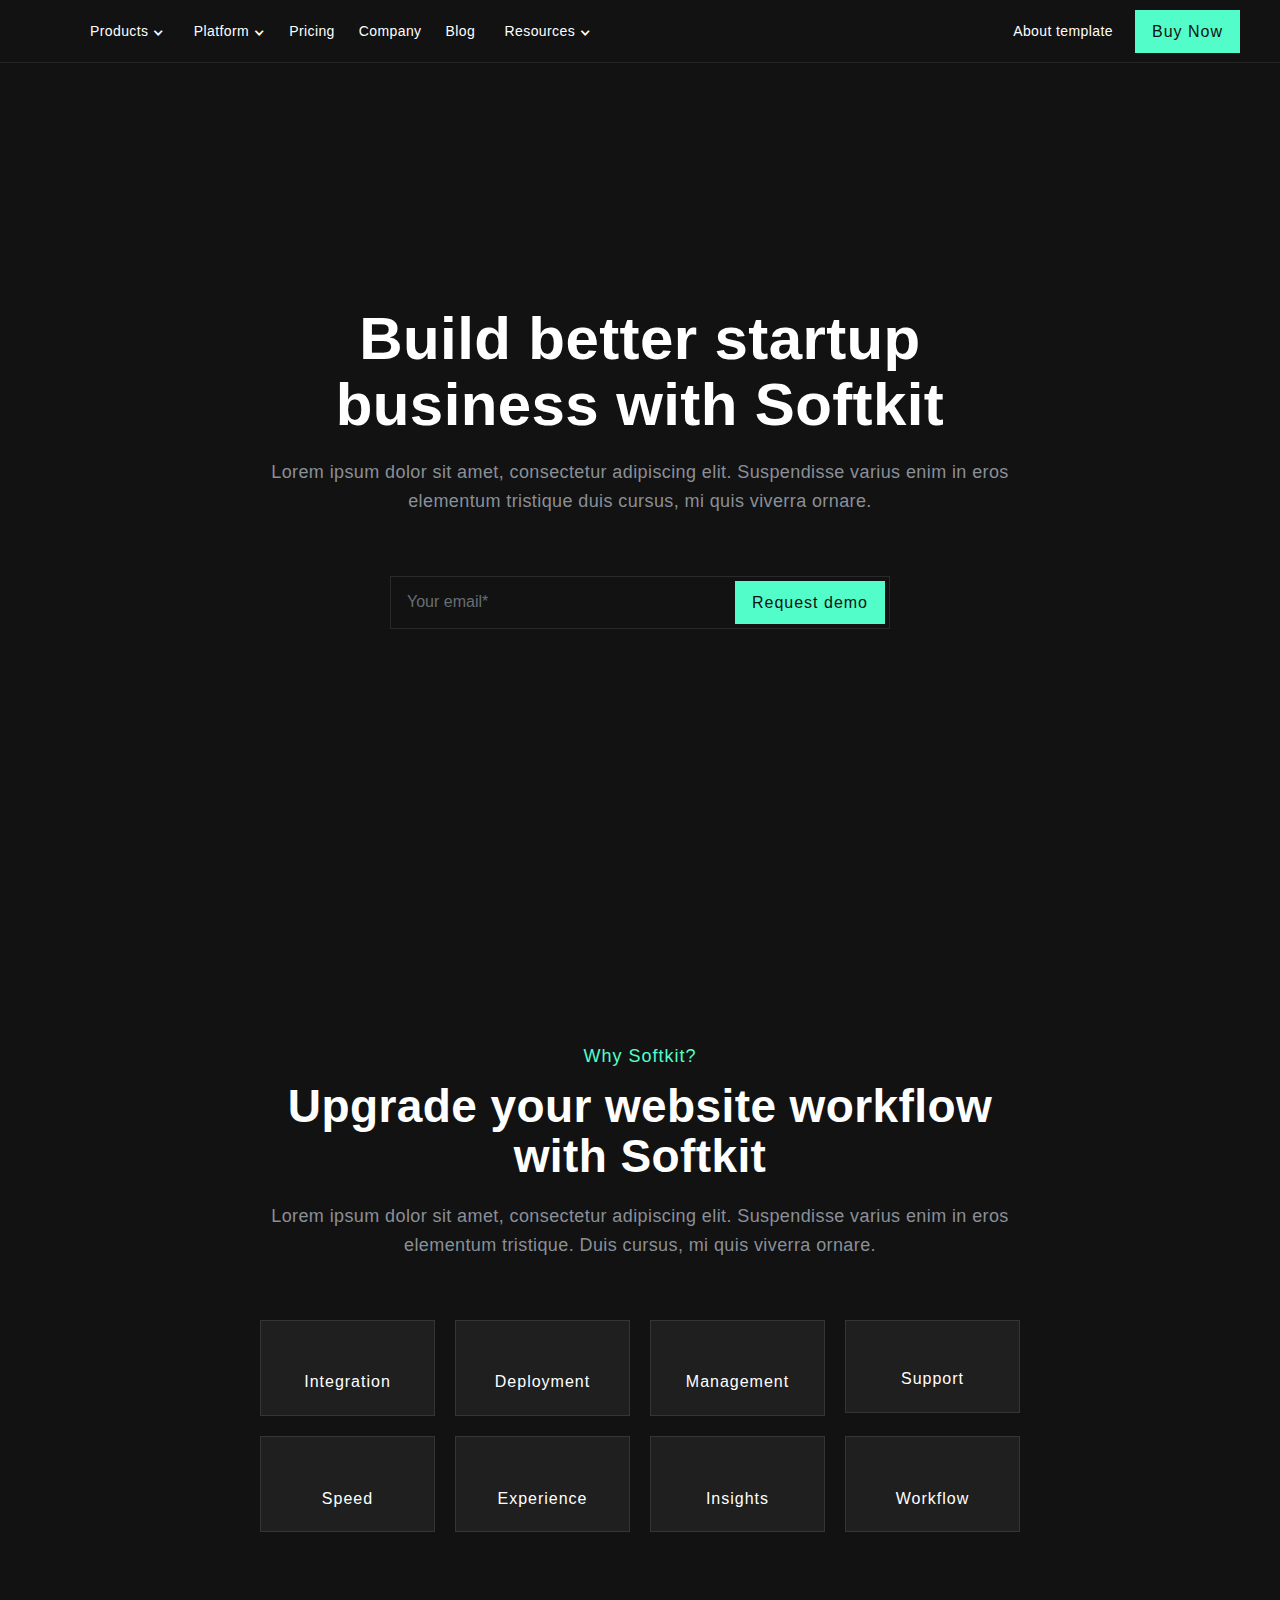
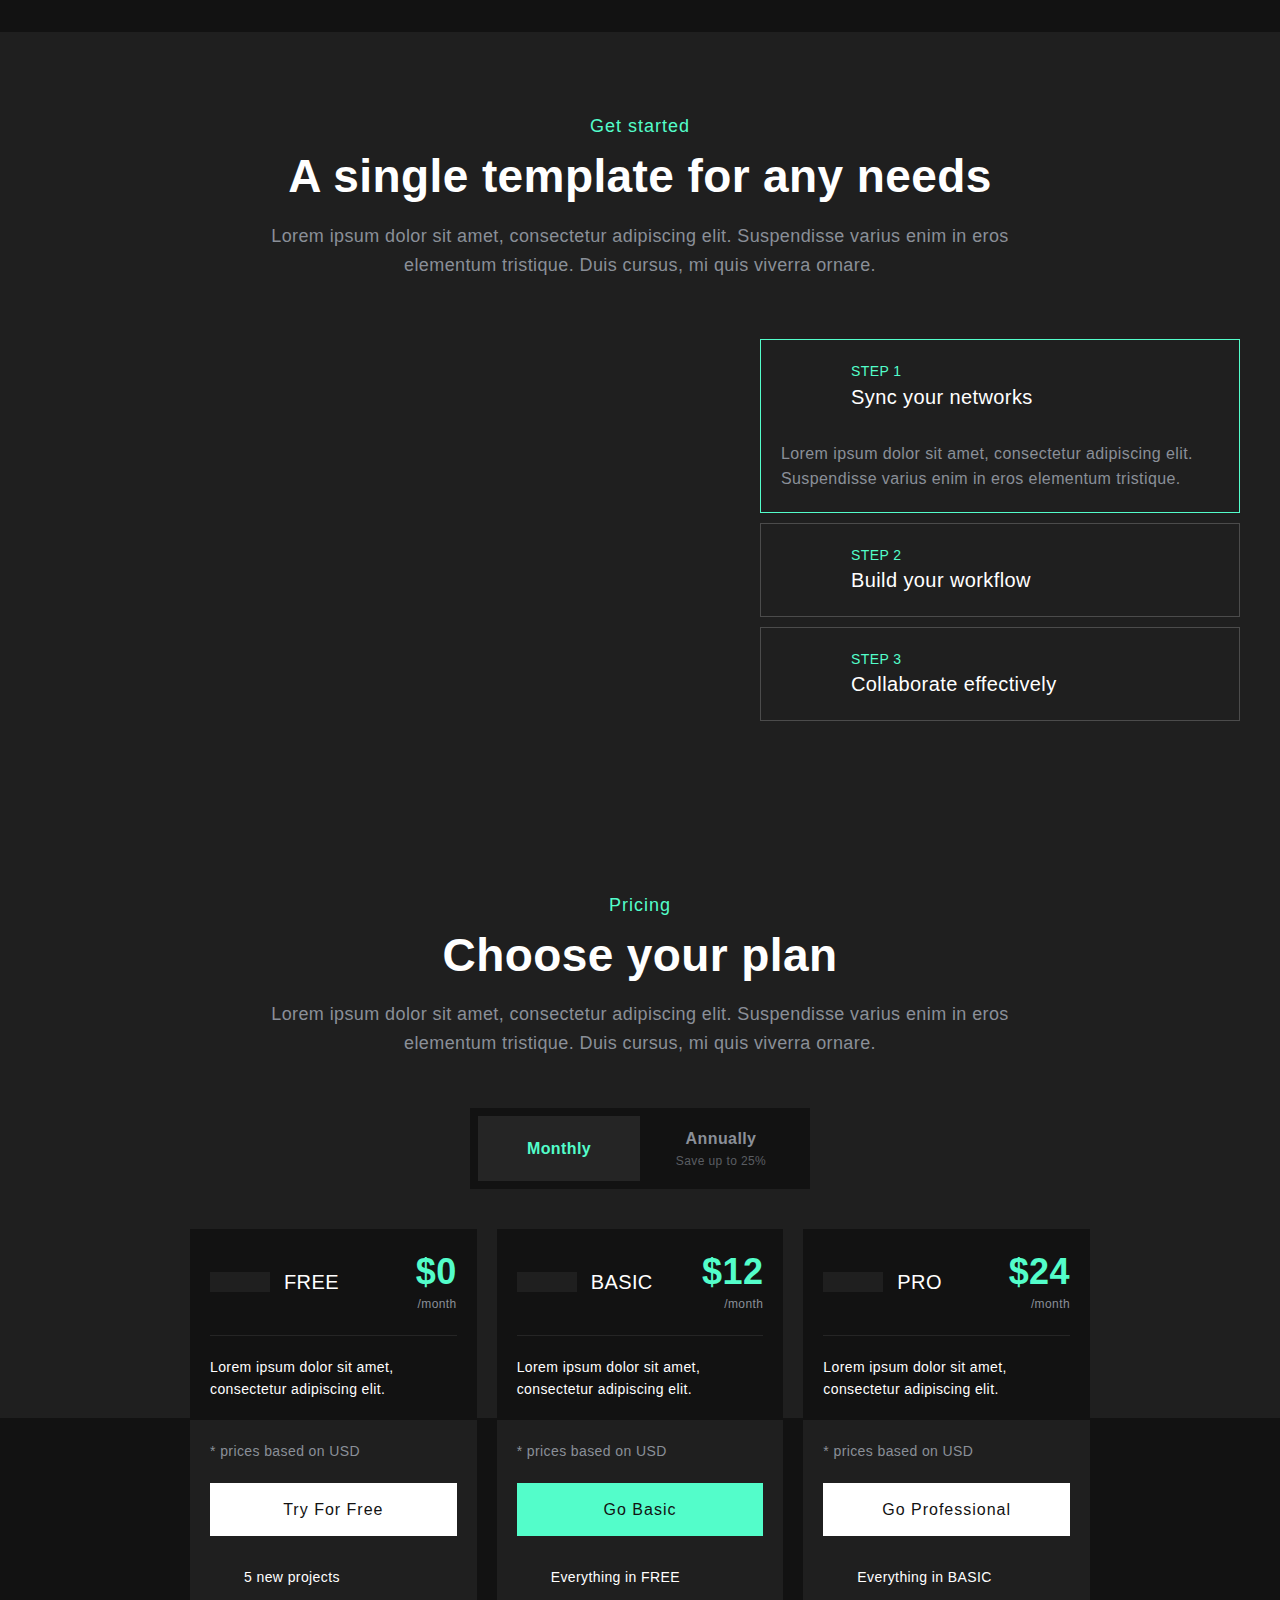
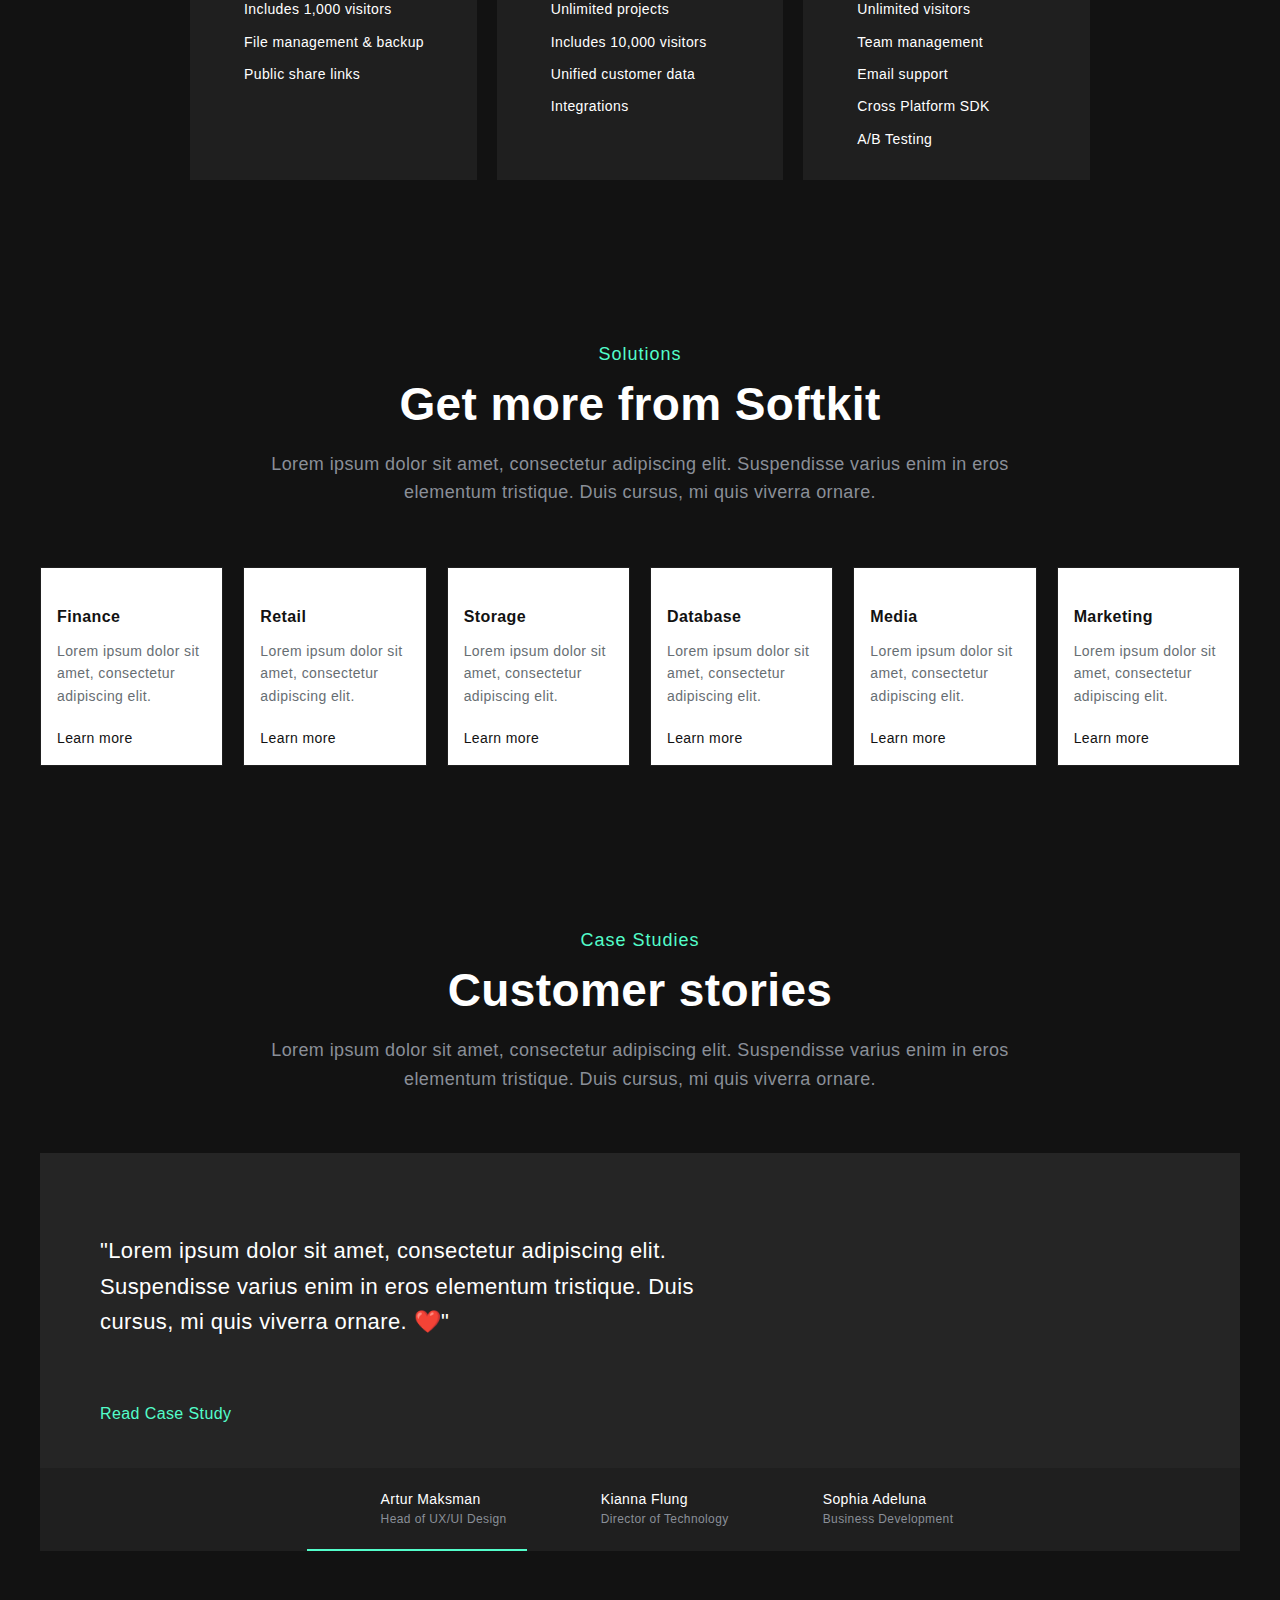
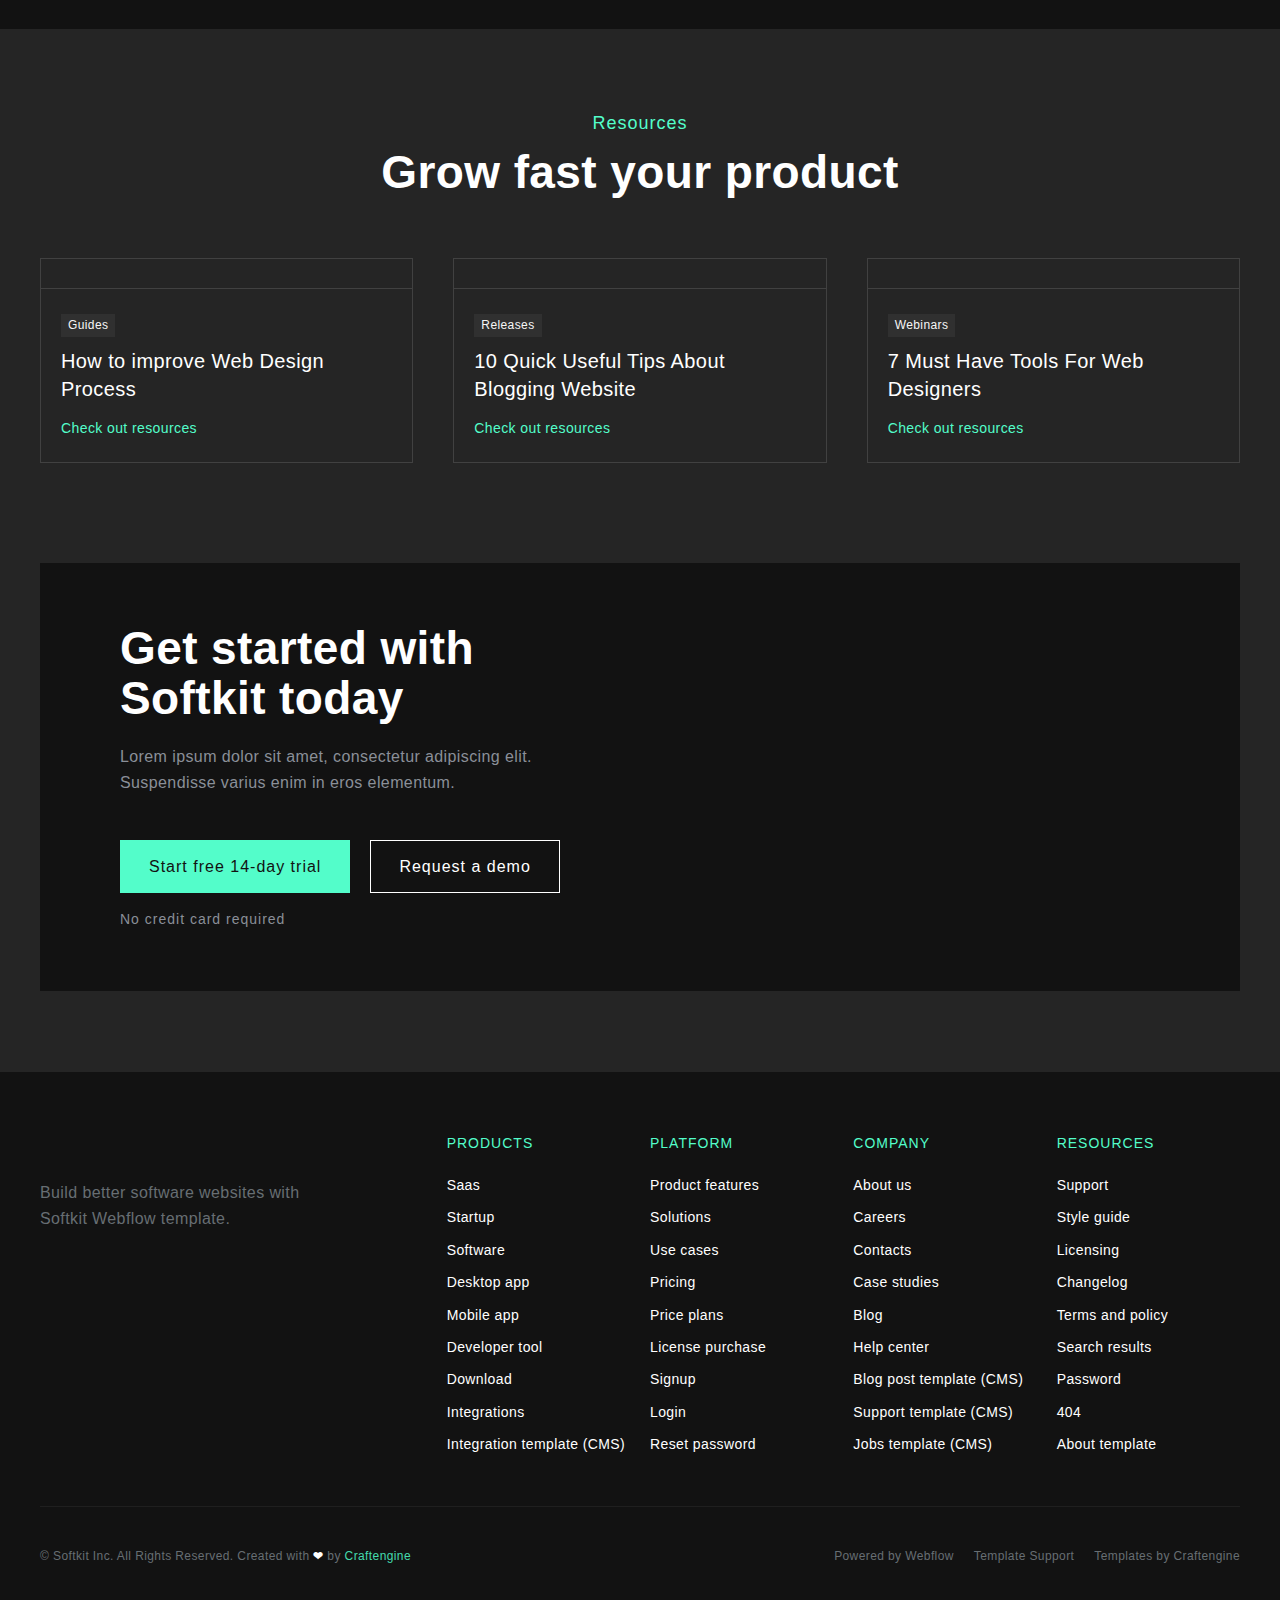
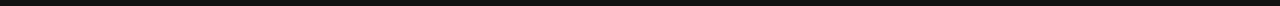
==== commit d4085a8e: "asasa" ====
--- a/index.html
+++ b/index.html
@@ -1,15 +1,12 @@
 <!DOCTYPE html>
-<!-- This site was created in Webflow. https://www.webflow.com -->
-<!-- Last Published: Mon Oct 17 2022 13:06:57 GMT+0000 (Coordinated Universal Time) -->
 <html data-wf-domain="softkit-template.webflow.io" data-wf-page="60e46e84de143ae25550041f" data-wf-site="60e442218dc45d472ca993d7" data-wf-status="1">
 
 <head>
     <meta charset="utf-8" />
-    <title>Startup | Softkit - Webflow HTML website template</title>
-    <meta content="The ultimate Webflow design system and UI kit. Premium dark and white Webflow template for SaaS, startup, desktop &amp; mobile app, dev tools, crypto, NFT, and any kind of software business."
-        name="description" />
-    <meta content="Startup | Softkit - Webflow HTML website template" property="og:title" />
-    <meta content="The ultimate Webflow design system and UI kit. Premium dark and white Webflow template for SaaS, startup, desktop &amp; mobile app, dev tools, crypto, NFT, and any kind of software business." property="og:description" />
+    <title>Solveki | Boost Your Business</title>
+    <meta content="Solveki | Boost Your Business" />
+    <meta content="Solveki | Boost Your Business" property="og:title" />
+    <meta content="Solveki | Boost Your Business" property="og:description" />
     <meta content="https://uploads-ssl.webflow.com/60e442218dc45d472ca993d7/62f525326e21f08557e62955_og.jpeg" property="og:image" />
     <meta content="Startup | Softkit - Webflow HTML website template" property="twitter:title" />
     <meta content="The ultimate Webflow design system and UI kit. Premium dark and white Webflow template for SaaS, startup, desktop &amp; mobile app, dev tools, crypto, NFT, and any kind of software business." property="twitter:description" />
@@ -18,7 +15,7 @@
     <meta content="summary_large_image" name="twitter:card" />
     <meta content="width=device-width, initial-scale=1" name="viewport" />
     <meta content="Webflow" name="generator" />
-    <link href="https://uploads-ssl.webflow.com/60e442218dc45d472ca993d7/css/softkit-template.webflow.7f4d780f2.min.css" rel="stylesheet" type="text/css" />
+    <link href="assets/css/style.css" rel="stylesheet" type="text/css" />
     <link href="https://fonts.googleapis.com" rel="preconnect" />
     <link href="https://fonts.gstatic.com" rel="preconnect" crossorigin="anonymous" />
     <script src="https://ajax.googleapis.com/ajax/libs/webfont/1.6.26/webfont.js" type="text/javascript"></script>
@@ -1004,7 +1001,7 @@
             </div>
             </div>
             <script src="https://d3e54v103j8qbb.cloudfront.net/js/jquery-3.5.1.min.dc5e7f18c8.js?site=60e442218dc45d472ca993d7" type="text/javascript" integrity="sha256-9/aliU8dGd2tb6OSsuzixeV4y/faTqgFtohetphbbj0=" crossorigin="anonymous"></script>
-            <script src="https://uploads-ssl.webflow.com/60e442218dc45d472ca993d7/js/webflow.a0616248b.js" type="text/javascript"></script>
+            <script src="assets/js/main.js" type="text/javascript"></script>
 </body>
 
 </html>--- a/assets/css/style.css
+++ b/assets/css/style.css
@@ -0,0 +1,11164 @@
+html {
+    font-family: sans-serif;
+    -ms-text-size-adjust: 100%;
+    -webkit-text-size-adjust: 100%;
+    height: 100%
+}
+
+article,
+aside,
+details,
+figcaption,
+figure,
+footer,
+header,
+hgroup,
+main,
+menu,
+nav,
+section,
+summary {
+    display: block
+}
+
+audio,
+canvas,
+progress,
+video {
+    display: inline-block;
+    vertical-align: baseline
+}
+
+audio:not([controls]) {
+    display: none;
+    height: 0
+}
+
+[hidden],
+template {
+    display: none
+}
+
+a {
+    background-color: transparent;
+    color: #44dbae;
+    text-decoration: none
+}
+
+a:active,
+a:hover {
+    outline: 0
+}
+
+abbr[title] {
+    border-bottom: 1px dotted
+}
+
+b,
+optgroup,
+strong {
+    font-weight: 700
+}
+
+dfn {
+    font-style: italic
+}
+
+mark {
+    background: #ff0;
+    color: #000
+}
+
+small {
+    font-size: 80%
+}
+
+sub,
+sup {
+    font-size: 75%;
+    line-height: 0;
+    position: relative;
+    vertical-align: baseline
+}
+
+sup {
+    top: -.5em
+}
+
+sub {
+    bottom: -.25em
+}
+
+img {
+    border: 0;
+    vertical-align: middle;
+    display: inline-block;
+    max-width: 100%
+}
+
+svg:not(:root) {
+    overflow: hidden
+}
+
+hr {
+    box-sizing: content-box;
+    height: 0
+}
+
+pre,
+textarea {
+    overflow: auto
+}
+
+code,
+kbd,
+pre,
+samp {
+    font-family: monospace, monospace;
+    font-size: 1em
+}
+
+button,
+input,
+optgroup,
+select,
+textarea {
+    color: inherit;
+    font: inherit;
+    margin: 0
+}
+
+button {
+    overflow: visible
+}
+
+button,
+select {
+    text-transform: none
+}
+
+button,
+html input[type=button],
+input[type=reset] {
+    -webkit-appearance: button;
+    cursor: pointer
+}
+
+button[disabled],
+html input[disabled] {
+    cursor: default
+}
+
+button::-moz-focus-inner,
+input::-moz-focus-inner {
+    border: 0;
+    padding: 0
+}
+
+input {
+    line-height: normal
+}
+
+input[type=checkbox],
+input[type=radio] {
+    box-sizing: border-box;
+    padding: 0
+}
+
+input[type=number]::-webkit-inner-spin-button,
+input[type=number]::-webkit-outer-spin-button {
+    height: auto
+}
+
+input[type=search] {
+    -webkit-appearance: none
+}
+
+input[type=search]::-webkit-search-cancel-button,
+input[type=search]::-webkit-search-decoration {
+    -webkit-appearance: none
+}
+
+legend {
+    border: 0;
+    padding: 0
+}
+
+table {
+    border-collapse: collapse;
+    border-spacing: 0
+}
+
+td,
+th {
+    padding: 0
+}
+
+@font-face {
+    font-family: webflow-icons;
+    src: url("[data-uri]") format('truetype');
+    font-weight: 400;
+    font-style: normal
+}
+
+[class*=" w-icon-"],
+[class^=w-icon-] {
+    font-family: webflow-icons !important;
+    speak: none;
+    font-style: normal;
+    font-weight: 400;
+    font-variant: normal;
+    text-transform: none;
+    line-height: 1;
+    -webkit-font-smoothing: antialiased;
+    -moz-osx-font-smoothing: grayscale
+}
+
+.w-icon-slider-right:before {
+    content: "\e600"
+}
+
+.w-icon-slider-left:before {
+    content: "\e601"
+}
+
+.w-icon-nav-menu:before {
+    content: "\e602"
+}
+
+.w-icon-arrow-down:before,
+.w-icon-dropdown-toggle:before {
+    content: "\e603"
+}
+
+.w-icon-file-upload-remove:before {
+    content: "\e900"
+}
+
+.w-icon-file-upload-icon:before {
+    content: "\e903"
+}
+
+* {
+    -webkit-box-sizing: border-box;
+    -moz-box-sizing: border-box;
+    box-sizing: border-box
+}
+
+html.w-mod-touch * {
+    background-attachment: scroll !important
+}
+
+.w-block {
+    display: block
+}
+
+.w-inline-block {
+    max-width: 100%;
+    display: inline-block
+}
+
+.w-clearfix:after,
+.w-clearfix:before {
+    content: " ";
+    display: table;
+    grid-column-start: 1;
+    grid-row-start: 1;
+    grid-column-end: 2;
+    grid-row-end: 2
+}
+
+.w-clearfix:after {
+    clear: both
+}
+
+.w-hidden {
+    display: none
+}
+
+.w-button {
+    display: inline-block;
+    padding: 9px 15px;
+    background-color: #3898ec;
+    color: #fff;
+    border: 0;
+    line-height: inherit;
+    text-decoration: none;
+    cursor: pointer;
+    border-radius: 0
+}
+
+input.w-button {
+    -webkit-appearance: button
+}
+
+html[data-w-dynpage] [data-w-cloak] {
+    color: transparent !important
+}
+
+.w-webflow-badge,
+.w-webflow-badge * {
+    position: static;
+    left: auto;
+    top: auto;
+    right: auto;
+    bottom: auto;
+    z-index: auto;
+    display: block;
+    visibility: visible;
+    overflow: visible;
+    overflow-x: visible;
+    overflow-y: visible;
+    box-sizing: border-box;
+    width: auto;
+    height: auto;
+    max-height: none;
+    max-width: none;
+    min-height: 0;
+    min-width: 0;
+    margin: 0;
+    padding: 0;
+    float: none;
+    clear: none;
+    border: 0 transparent;
+    border-radius: 0;
+    background: 0 0;
+    box-shadow: none;
+    opacity: 1;
+    transform: none;
+    transition: none;
+    direction: ltr;
+    font-family: inherit;
+    font-weight: inherit;
+    color: inherit;
+    font-size: inherit;
+    line-height: inherit;
+    font-style: inherit;
+    font-variant: inherit;
+    text-align: inherit;
+    letter-spacing: inherit;
+    text-decoration: inherit;
+    text-indent: 0;
+    text-transform: inherit;
+    list-style-type: disc;
+    text-shadow: none;
+    font-smoothing: auto;
+    vertical-align: baseline;
+    cursor: inherit;
+    white-space: inherit;
+    word-break: normal;
+    word-spacing: normal;
+    word-wrap: normal
+}
+
+.w-webflow-badge {
+    position: fixed !important;
+    display: inline-block !important;
+    visibility: visible !important;
+    z-index: 2147483647 !important;
+    top: auto !important;
+    right: 12px !important;
+    bottom: 12px !important;
+    left: auto !important;
+    color: #aaadb0 !important;
+    background-color: #fff !important;
+    border-radius: 3px !important;
+    padding: 6px 8px 6px 6px !important;
+    font-size: 12px !important;
+    opacity: 1 !important;
+    line-height: 14px !important;
+    text-decoration: none !important;
+    transform: none !important;
+    margin: 0 !important;
+    width: auto !important;
+    height: auto !important;
+    overflow: visible !important;
+    white-space: nowrap;
+    box-shadow: 0 0 0 1px rgba(0, 0, 0, .1), 0 1px 3px rgba(0, 0, 0, .1);
+    cursor: pointer
+}
+
+.w-webflow-badge>img {
+    display: inline-block !important;
+    visibility: visible !important;
+    opacity: 1 !important;
+    vertical-align: middle !important
+}
+
+p {
+    margin-top: 0;
+    margin-bottom: 20px
+}
+
+blockquote {
+    margin: 0 0 10px;
+    border-left: 5px solid #e2e2e2
+}
+
+figure {
+    margin: 20px 0
+}
+
+ol,
+ul {
+    margin-top: 0;
+    margin-bottom: 10px;
+    padding-left: 40px
+}
+
+.w-list-unstyled {
+    padding-left: 0;
+    list-style: none
+}
+
+.w-embed:after,
+.w-embed:before {
+    content: " ";
+    display: table;
+    grid-column-start: 1;
+    grid-row-start: 1;
+    grid-column-end: 2;
+    grid-row-end: 2
+}
+
+.w-embed:after {
+    clear: both
+}
+
+.w-video {
+    width: 100%;
+    position: relative;
+    padding: 0
+}
+
+.w-video embed,
+.w-video iframe,
+.w-video object {
+    position: absolute;
+    top: 0;
+    left: 0;
+    width: 100%;
+    height: 100%;
+    border: none
+}
+
+fieldset {
+    padding: 0;
+    margin: 0;
+    border: 0
+}
+
+[type=button],
+[type=reset],
+button {
+    border: 0;
+    cursor: pointer;
+    -webkit-appearance: button
+}
+
+.w-form {
+    margin: 0 0 15px
+}
+
+.w-form-done {
+    display: none;
+    padding: 20px;
+    text-align: center;
+    background-color: #ddd
+}
+
+.w-form-fail {
+    display: none;
+    margin-top: 10px;
+    padding: 10px;
+    background-color: #ffdede
+}
+
+label {
+    display: block;
+    margin-bottom: 5px;
+    font-weight: 700
+}
+
+.w-input,
+.w-select {
+    display: block;
+    width: 100%;
+    height: 38px;
+    padding: 8px 12px;
+    margin-bottom: 10px;
+    font-size: 14px;
+    line-height: 1.42857143;
+    color: #333;
+    vertical-align: middle;
+    background-color: #fff;
+    border: 1px solid #ccc
+}
+
+.w-input:-moz-placeholder,
+.w-select:-moz-placeholder {
+    color: #999
+}
+
+.w-input::-moz-placeholder,
+.w-select::-moz-placeholder {
+    color: #999;
+    opacity: 1
+}
+
+.w-input:-ms-input-placeholder,
+.w-select:-ms-input-placeholder {
+    color: #999
+}
+
+.w-input::-webkit-input-placeholder,
+.w-select::-webkit-input-placeholder {
+    color: #999
+}
+
+.w-input:focus,
+.w-select:focus {
+    border-color: #3898ec;
+    outline: 0
+}
+
+.w-input[disabled],
+.w-input[readonly],
+.w-select[disabled],
+.w-select[readonly],
+fieldset[disabled] .w-input,
+fieldset[disabled] .w-select {
+    cursor: not-allowed
+}
+
+.w-input[disabled]:not(.w-input-disabled),
+.w-input[readonly],
+.w-select[disabled]:not(.w-input-disabled),
+.w-select[readonly],
+fieldset[disabled]:not(.w-input-disabled) .w-input,
+fieldset[disabled]:not(.w-input-disabled) .w-select {
+    background-color: #eee
+}
+
+textarea.w-input,
+textarea.w-select {
+    height: auto
+}
+
+.w-select {
+    background-color: #f3f3f3
+}
+
+.w-select[multiple] {
+    height: auto
+}
+
+.w-form-label {
+    display: inline-block;
+    cursor: pointer;
+    font-weight: 400;
+    margin-bottom: 0
+}
+
+.w-radio {
+    display: block;
+    margin-bottom: 5px;
+    padding-left: 20px
+}
+
+.w-radio:after,
+.w-radio:before {
+    content: " ";
+    display: table;
+    grid-column-start: 1;
+    grid-row-start: 1;
+    grid-column-end: 2;
+    grid-row-end: 2
+}
+
+.w-radio:after {
+    clear: both
+}
+
+.w-radio-input {
+    margin: 3px 0 0 -20px;
+    line-height: normal;
+    float: left
+}
+
+.w-file-upload {
+    display: block;
+    margin-bottom: 10px
+}
+
+.w-file-upload-input {
+    width: .1px;
+    height: .1px;
+    opacity: 0;
+    overflow: hidden;
+    position: absolute;
+    z-index: -100
+}
+
+.w-file-upload-default,
+.w-file-upload-success,
+.w-file-upload-uploading {
+    display: inline-block;
+    color: #333
+}
+
+.w-file-upload-error {
+    display: block;
+    margin-top: 10px
+}
+
+.w-file-upload-default.w-hidden,
+.w-file-upload-error.w-hidden,
+.w-file-upload-success.w-hidden,
+.w-file-upload-uploading.w-hidden {
+    display: none
+}
+
+.w-file-upload-uploading-btn {
+    display: flex;
+    font-size: 14px;
+    font-weight: 400;
+    cursor: pointer;
+    margin: 0;
+    padding: 8px 12px;
+    border: 1px solid #ccc;
+    background-color: #fafafa
+}
+
+.w-file-upload-file {
+    display: flex;
+    flex-grow: 1;
+    justify-content: space-between;
+    margin: 0;
+    padding: 8px 9px 8px 11px;
+    border: 1px solid #ccc;
+    background-color: #fafafa
+}
+
+.w-file-upload-file-name {
+    font-size: 14px;
+    font-weight: 400;
+    display: block
+}
+
+.w-file-remove-link {
+    margin-top: 3px;
+    margin-left: 10px;
+    width: auto;
+    height: auto;
+    padding: 3px;
+    display: block;
+    cursor: pointer
+}
+
+.w-icon-file-upload-remove {
+    margin: auto;
+    font-size: 10px
+}
+
+.w-file-upload-error-msg {
+    display: inline-block;
+    color: #ea384c;
+    padding: 2px 0
+}
+
+.w-file-upload-info {
+    display: inline-block;
+    line-height: 38px;
+    padding: 0 12px
+}
+
+.w-file-upload-label {
+    display: inline-block;
+    font-size: 14px;
+    font-weight: 400;
+    cursor: pointer;
+    margin: 0;
+    padding: 8px 12px;
+    border: 1px solid #ccc;
+    background-color: #fafafa
+}
+
+.w-icon-file-upload-icon,
+.w-icon-file-upload-uploading {
+    display: inline-block;
+    margin-right: 8px;
+    width: 20px
+}
+
+.w-icon-file-upload-uploading {
+    height: 20px
+}
+
+.w-container {
+    margin-left: auto;
+    margin-right: auto;
+    max-width: 940px
+}
+
+.w-container:after,
+.w-container:before {
+    content: " ";
+    display: table;
+    grid-column-start: 1;
+    grid-row-start: 1;
+    grid-column-end: 2;
+    grid-row-end: 2
+}
+
+.w-container:after {
+    clear: both
+}
+
+.w-container .w-row {
+    margin-left: -10px;
+    margin-right: -10px
+}
+
+.w-row:after,
+.w-row:before {
+    content: " ";
+    display: table;
+    grid-column-start: 1;
+    grid-row-start: 1;
+    grid-column-end: 2;
+    grid-row-end: 2
+}
+
+.w-row:after {
+    clear: both
+}
+
+.w-row .w-row {
+    margin-left: 0;
+    margin-right: 0
+}
+
+.w-col {
+    position: relative;
+    float: left;
+    width: 100%;
+    min-height: 1px;
+    padding-left: 10px;
+    padding-right: 10px
+}
+
+.w-col .w-col {
+    padding-left: 0;
+    padding-right: 0
+}
+
+.w-col-1 {
+    width: 8.33333333%
+}
+
+.w-col-2 {
+    width: 16.66666667%
+}
+
+.w-col-3 {
+    width: 25%
+}
+
+.w-col-4 {
+    width: 33.33333333%
+}
+
+.w-col-5 {
+    width: 41.66666667%
+}
+
+.w-col-6 {
+    width: 50%
+}
+
+.w-col-7 {
+    width: 58.33333333%
+}
+
+.w-col-8 {
+    width: 66.66666667%
+}
+
+.w-col-9 {
+    width: 75%
+}
+
+.w-col-10 {
+    width: 83.33333333%
+}
+
+.w-col-11 {
+    width: 91.66666667%
+}
+
+.w-col-12 {
+    width: 100%
+}
+
+.w-hidden-main {
+    display: none !important
+}
+
+@media screen and (max-width:991px) {
+    .w-container {
+        max-width: 728px
+    }
+    .w-hidden-main {
+        display: inherit !important
+    }
+    .w-hidden-medium {
+        display: none !important
+    }
+    .w-col-medium-1 {
+        width: 8.33333333%
+    }
+    .w-col-medium-2 {
+        width: 16.66666667%
+    }
+    .w-col-medium-3 {
+        width: 25%
+    }
+    .w-col-medium-4 {
+        width: 33.33333333%
+    }
+    .w-col-medium-5 {
+        width: 41.66666667%
+    }
+    .w-col-medium-6 {
+        width: 50%
+    }
+    .w-col-medium-7 {
+        width: 58.33333333%
+    }
+    .w-col-medium-8 {
+        width: 66.66666667%
+    }
+    .w-col-medium-9 {
+        width: 75%
+    }
+    .w-col-medium-10 {
+        width: 83.33333333%
+    }
+    .w-col-medium-11 {
+        width: 91.66666667%
+    }
+    .w-col-medium-12 {
+        width: 100%
+    }
+    .w-col-stack {
+        width: 100%;
+        left: auto;
+        right: auto
+    }
+}
+
+@media screen and (max-width:767px) {
+    .w-hidden-main,
+    .w-hidden-medium {
+        display: inherit !important
+    }
+    .w-hidden-small {
+        display: none !important
+    }
+    .w-container .w-row,
+    .w-row {
+        margin-left: 0;
+        margin-right: 0
+    }
+    .w-col {
+        width: 100%;
+        left: auto;
+        right: auto
+    }
+    .w-col-small-1 {
+        width: 8.33333333%
+    }
+    .w-col-small-2 {
+        width: 16.66666667%
+    }
+    .w-col-small-3 {
+        width: 25%
+    }
+    .w-col-small-4 {
+        width: 33.33333333%
+    }
+    .w-col-small-5 {
+        width: 41.66666667%
+    }
+    .w-col-small-6 {
+        width: 50%
+    }
+    .w-col-small-7 {
+        width: 58.33333333%
+    }
+    .w-col-small-8 {
+        width: 66.66666667%
+    }
+    .w-col-small-9 {
+        width: 75%
+    }
+    .w-col-small-10 {
+        width: 83.33333333%
+    }
+    .w-col-small-11 {
+        width: 91.66666667%
+    }
+    .w-col-small-12 {
+        width: 100%
+    }
+}
+
+@media screen and (max-width:479px) {
+    .w-container {
+        max-width: none
+    }
+    .w-hidden-main,
+    .w-hidden-medium,
+    .w-hidden-small {
+        display: inherit !important
+    }
+    .w-hidden-tiny {
+        display: none !important
+    }
+    .w-col {
+        width: 100%
+    }
+    .w-col-tiny-1 {
+        width: 8.33333333%
+    }
+    .w-col-tiny-2 {
+        width: 16.66666667%
+    }
+    .w-col-tiny-3 {
+        width: 25%
+    }
+    .w-col-tiny-4 {
+        width: 33.33333333%
+    }
+    .w-col-tiny-5 {
+        width: 41.66666667%
+    }
+    .w-col-tiny-6 {
+        width: 50%
+    }
+    .w-col-tiny-7 {
+        width: 58.33333333%
+    }
+    .w-col-tiny-8 {
+        width: 66.66666667%
+    }
+    .w-col-tiny-9 {
+        width: 75%
+    }
+    .w-col-tiny-10 {
+        width: 83.33333333%
+    }
+    .w-col-tiny-11 {
+        width: 91.66666667%
+    }
+    .w-col-tiny-12 {
+        width: 100%
+    }
+}
+
+.w-widget {
+    position: relative
+}
+
+.w-widget-map {
+    width: 100%;
+    height: 400px
+}
+
+.w-widget-map label {
+    width: auto;
+    display: inline
+}
+
+.w-widget-map img {
+    max-width: inherit
+}
+
+.w-widget-map .gm-style-iw {
+    text-align: center
+}
+
+.w-widget-map .gm-style-iw>button {
+    display: none !important
+}
+
+.w-widget-twitter {
+    overflow: hidden
+}
+
+.w-widget-twitter-count-shim {
+    display: inline-block;
+    vertical-align: top;
+    position: relative;
+    width: 28px;
+    height: 20px;
+    text-align: center;
+    background: #fff;
+    border: 1px solid #758696;
+    border-radius: 3px
+}
+
+.w-widget-twitter-count-shim * {
+    pointer-events: none;
+    -webkit-user-select: none;
+    -moz-user-select: none;
+    -ms-user-select: none;
+    user-select: none
+}
+
+.w-widget-twitter-count-shim .w-widget-twitter-count-inner {
+    position: relative;
+    font-size: 15px;
+    line-height: 12px;
+    text-align: center;
+    color: #999;
+    font-family: serif
+}
+
+.w-widget-twitter-count-shim .w-widget-twitter-count-clear {
+    position: relative;
+    display: block
+}
+
+.w-widget-twitter-count-shim.w--large {
+    width: 36px;
+    height: 28px
+}
+
+.w-widget-twitter-count-shim.w--large .w-widget-twitter-count-inner {
+    font-size: 18px;
+    line-height: 18px
+}
+
+.w-widget-twitter-count-shim:not(.w--vertical) {
+    margin-left: 5px;
+    margin-right: 8px
+}
+
+.w-widget-twitter-count-shim:not(.w--vertical).w--large {
+    margin-left: 6px
+}
+
+.w-widget-twitter-count-shim:not(.w--vertical):after,
+.w-widget-twitter-count-shim:not(.w--vertical):before {
+    top: 50%;
+    left: 0;
+    border: solid transparent;
+    content: ' ';
+    height: 0;
+    width: 0;
+    position: absolute;
+    pointer-events: none
+}
+
+.w-widget-twitter-count-shim:not(.w--vertical):before {
+    border-color: rgba(117, 134, 150, 0);
+    border-right-color: #5d6c7b;
+    border-width: 4px;
+    margin-left: -9px;
+    margin-top: -4px
+}
+
+.w-widget-twitter-count-shim:not(.w--vertical).w--large:before {
+    border-width: 5px;
+    margin-left: -10px;
+    margin-top: -5px
+}
+
+.w-widget-twitter-count-shim:not(.w--vertical):after {
+    border-color: rgba(255, 255, 255, 0);
+    border-right-color: #fff;
+    border-width: 4px;
+    margin-left: -8px;
+    margin-top: -4px
+}
+
+.w-widget-twitter-count-shim:not(.w--vertical).w--large:after {
+    border-width: 5px;
+    margin-left: -9px;
+    margin-top: -5px
+}
+
+.w-widget-twitter-count-shim.w--vertical {
+    width: 61px;
+    height: 33px;
+    margin-bottom: 8px
+}
+
+.w-widget-twitter-count-shim.w--vertical:after,
+.w-widget-twitter-count-shim.w--vertical:before {
+    top: 100%;
+    left: 50%;
+    border: solid transparent;
+    content: ' ';
+    height: 0;
+    width: 0;
+    position: absolute;
+    pointer-events: none
+}
+
+.w-widget-twitter-count-shim.w--vertical:before {
+    border-color: rgba(117, 134, 150, 0);
+    border-top-color: #5d6c7b;
+    border-width: 5px;
+    margin-left: -5px
+}
+
+.w-widget-twitter-count-shim.w--vertical:after {
+    border-color: rgba(255, 255, 255, 0);
+    border-top-color: #fff;
+    border-width: 4px;
+    margin-left: -4px
+}
+
+.w-widget-twitter-count-shim.w--vertical .w-widget-twitter-count-inner {
+    font-size: 18px;
+    line-height: 22px
+}
+
+.w-widget-twitter-count-shim.w--vertical.w--large {
+    width: 76px
+}
+
+.w-background-video {
+    position: relative;
+    overflow: hidden;
+    height: 500px;
+    color: #fff
+}
+
+.w-background-video>video {
+    background-size: cover;
+    background-position: 50% 50%;
+    position: absolute;
+    margin: auto;
+    width: 100%;
+    height: 100%;
+    right: -100%;
+    bottom: -100%;
+    top: -100%;
+    left: -100%;
+    object-fit: cover;
+    z-index: -100
+}
+
+.w-background-video>video::-webkit-media-controls-start-playback-button {
+    display: none !important;
+    -webkit-appearance: none
+}
+
+.w-background-video--control {
+    position: absolute;
+    bottom: 1em;
+    right: 1em;
+    background-color: transparent;
+    padding: 0
+}
+
+.w-background-video--control>[hidden] {
+    display: none !important
+}
+
+.w-slider {
+    position: relative;
+    height: 300px;
+    text-align: center;
+    background: #ddd;
+    clear: both;
+    -webkit-tap-highlight-color: transparent;
+    tap-highlight-color: rgba(0, 0, 0, 0)
+}
+
+.w-slider-mask {
+    position: relative;
+    display: block;
+    overflow: hidden;
+    z-index: 1;
+    left: 0;
+    right: 0;
+    height: 100%;
+    white-space: nowrap
+}
+
+.w-slide {
+    position: relative;
+    display: inline-block;
+    vertical-align: top;
+    width: 100%;
+    height: 100%;
+    white-space: normal;
+    text-align: left
+}
+
+.w-slider-nav {
+    position: absolute;
+    z-index: 2;
+    top: auto;
+    right: 0;
+    bottom: 0;
+    left: 0;
+    margin: auto;
+    padding-top: 10px;
+    height: 40px;
+    text-align: center;
+    -webkit-tap-highlight-color: transparent;
+    tap-highlight-color: rgba(0, 0, 0, 0)
+}
+
+.w-slider-nav.w-round>div {
+    border-radius: 100%
+}
+
+.w-slider-nav.w-num>div {
+    width: auto;
+    height: auto;
+    padding: .2em .5em;
+    font-size: inherit;
+    line-height: inherit
+}
+
+.w-slider-nav.w-shadow>div {
+    box-shadow: 0 0 3px rgba(51, 51, 51, .4)
+}
+
+.w-slider-nav-invert {
+    color: #fff
+}
+
+.w-slider-nav-invert>div {
+    background-color: rgba(34, 34, 34, .4)
+}
+
+.w-slider-nav-invert>div.w-active {
+    background-color: #222
+}
+
+.w-slider-dot {
+    position: relative;
+    display: inline-block;
+    width: 1em;
+    height: 1em;
+    background-color: rgba(255, 255, 255, .4);
+    cursor: pointer;
+    margin: 0 3px .5em;
+    transition: background-color .1s, color .1s
+}
+
+.w-slider-dot.w-active {
+    background-color: #fff
+}
+
+.w-slider-dot:focus {
+    outline: 0;
+    box-shadow: 0 0 0 2px #fff
+}
+
+.w-slider-dot:focus.w-active {
+    box-shadow: none
+}
+
+.w-slider-arrow-left,
+.w-slider-arrow-right {
+    position: absolute;
+    width: 80px;
+    top: 0;
+    right: 0;
+    bottom: 0;
+    left: 0;
+    margin: auto;
+    cursor: pointer;
+    overflow: hidden;
+    color: #fff;
+    font-size: 40px;
+    -webkit-tap-highlight-color: transparent;
+    tap-highlight-color: rgba(0, 0, 0, 0);
+    -webkit-user-select: none;
+    -moz-user-select: none;
+    -ms-user-select: none;
+    user-select: none
+}
+
+.w-slider-arrow-left [class*=' w-icon-'],
+.w-slider-arrow-left [class^=w-icon-],
+.w-slider-arrow-right [class*=' w-icon-'],
+.w-slider-arrow-right [class^=w-icon-] {
+    position: absolute
+}
+
+.w-slider-arrow-left:focus,
+.w-slider-arrow-right:focus {
+    outline: 0
+}
+
+.w-slider-arrow-left {
+    z-index: 3;
+    right: auto
+}
+
+.w-slider-arrow-right {
+    z-index: 4;
+    left: auto
+}
+
+.w-icon-slider-left,
+.w-icon-slider-right {
+    top: 0;
+    right: 0;
+    bottom: 0;
+    left: 0;
+    margin: auto;
+    width: 1em;
+    height: 1em
+}
+
+.w-slider-aria-label {
+    border: 0;
+    clip: rect(0 0 0 0);
+    height: 1px;
+    margin: -1px;
+    overflow: hidden;
+    padding: 0;
+    position: absolute;
+    width: 1px
+}
+
+.w-slider-force-show {
+    display: block !important
+}
+
+.w-dropdown {
+    display: inline-block;
+    position: relative;
+    text-align: left;
+    margin-left: auto;
+    margin-right: auto;
+    z-index: 900
+}
+
+.w-dropdown-btn,
+.w-dropdown-link,
+.w-dropdown-toggle {
+    position: relative;
+    vertical-align: top;
+    text-decoration: none;
+    color: #222;
+    padding: 20px;
+    text-align: left;
+    margin-left: auto;
+    margin-right: auto;
+    white-space: nowrap
+}
+
+.w-dropdown-toggle {
+    -webkit-user-select: none;
+    -moz-user-select: none;
+    -ms-user-select: none;
+    user-select: none;
+    display: inline-block;
+    cursor: pointer;
+    padding-right: 40px
+}
+
+.w-dropdown-toggle:focus {
+    outline: 0
+}
+
+.w-icon-dropdown-toggle {
+    position: absolute;
+    top: 0;
+    right: 0;
+    bottom: 0;
+    margin: auto 20px auto auto;
+    width: 1em;
+    height: 1em
+}
+
+.w-dropdown-list {
+    position: absolute;
+    background: #ddd;
+    display: none;
+    min-width: 100%
+}
+
+.w-dropdown-list.w--open {
+    display: block
+}
+
+.w-dropdown-link {
+    padding: 10px 20px;
+    display: block;
+    color: #222
+}
+
+.w-dropdown-link.w--current {
+    color: #0082f3
+}
+
+.w-dropdown-link:focus {
+    outline: 0
+}
+
+@media screen and (max-width:767px) {
+    .w-nav-brand {
+        padding-left: 10px
+    }
+}
+
+.w-lightbox-backdrop {
+    cursor: auto;
+    font-style: normal;
+    font-variant: normal;
+    letter-spacing: normal;
+    list-style: disc;
+    text-indent: 0;
+    text-shadow: none;
+    text-transform: none;
+    visibility: visible;
+    white-space: normal;
+    word-break: normal;
+    word-spacing: normal;
+    word-wrap: normal;
+    position: fixed;
+    top: 0;
+    right: 0;
+    bottom: 0;
+    left: 0;
+    color: #fff;
+    font-family: "Helvetica Neue", Helvetica, Ubuntu, "Segoe UI", Verdana, sans-serif;
+    font-size: 17px;
+    line-height: 1.2;
+    font-weight: 300;
+    text-align: center;
+    background: rgba(0, 0, 0, .9);
+    z-index: 2000;
+    outline: 0;
+    opacity: 0;
+    -webkit-user-select: none;
+    -moz-user-select: none;
+    -ms-user-select: none;
+    -webkit-tap-highlight-color: transparent;
+    -webkit-transform: translate(0, 0)
+}
+
+.w-lightbox-backdrop,
+.w-lightbox-container {
+    height: 100%;
+    overflow: auto;
+    -webkit-overflow-scrolling: touch
+}
+
+.w-lightbox-content {
+    position: relative;
+    height: 100vh;
+    overflow: hidden
+}
+
+.w-lightbox-view {
+    position: absolute;
+    width: 100vw;
+    height: 100vh;
+    opacity: 0
+}
+
+.w-lightbox-view:before {
+    content: "";
+    height: 100vh
+}
+
+.w-lightbox-group,
+.w-lightbox-group .w-lightbox-view,
+.w-lightbox-group .w-lightbox-view:before {
+    height: 86vh
+}
+
+.w-lightbox-frame,
+.w-lightbox-view:before {
+    display: inline-block;
+    vertical-align: middle
+}
+
+.w-lightbox-figure {
+    position: relative;
+    margin: 0
+}
+
+.w-lightbox-group .w-lightbox-figure {
+    cursor: pointer
+}
+
+.w-lightbox-img {
+    width: auto;
+    height: auto;
+    max-width: none
+}
+
+.w-lightbox-image {
+    display: block;
+    float: none;
+    max-width: 100vw;
+    max-height: 100vh
+}
+
+.w-lightbox-group .w-lightbox-image {
+    max-height: 86vh
+}
+
+.w-lightbox-caption {
+    position: absolute;
+    right: 0;
+    bottom: 0;
+    left: 0;
+    padding: .5em 1em;
+    background: rgba(0, 0, 0, .4);
+    text-align: left;
+    text-overflow: ellipsis;
+    white-space: nowrap;
+    overflow: hidden
+}
+
+.w-lightbox-embed {
+    position: absolute;
+    top: 0;
+    right: 0;
+    bottom: 0;
+    left: 0;
+    width: 100%;
+    height: 100%
+}
+
+.w-lightbox-control {
+    position: absolute;
+    top: 0;
+    width: 4em;
+    background-size: 24px;
+    background-repeat: no-repeat;
+    background-position: center;
+    cursor: pointer;
+    -webkit-transition: .3s;
+    transition: .3s
+}
+
+.w-lightbox-left {
+    display: none;
+    bottom: 0;
+    left: 0;
+    background-image: url("[data-uri]")
+}
+
+.w-lightbox-right {
+    display: none;
+    right: 0;
+    bottom: 0;
+    background-image: url("[data-uri]")
+}
+
+.w-lightbox-close {
+    right: 0;
+    height: 2.6em;
+    background-image: url("[data-uri]");
+    background-size: 18px
+}
+
+.w-lightbox-strip {
+    position: absolute;
+    bottom: 0;
+    left: 0;
+    right: 0;
+    padding: 0 1vh;
+    line-height: 0;
+    white-space: nowrap;
+    overflow-x: auto;
+    overflow-y: hidden
+}
+
+.w-lightbox-item {
+    display: inline-block;
+    width: 10vh;
+    padding: 2vh 1vh;
+    box-sizing: content-box;
+    cursor: pointer;
+    -webkit-transform: translate3d(0, 0, 0)
+}
+
+.w-lightbox-active {
+    opacity: .3
+}
+
+.w-lightbox-thumbnail {
+    position: relative;
+    height: 10vh;
+    background: #222;
+    overflow: hidden
+}
+
+.w-lightbox-thumbnail-image {
+    position: absolute;
+    top: 0;
+    left: 0
+}
+
+.w-lightbox-thumbnail .w-lightbox-tall {
+    top: 50%;
+    width: 100%;
+    -webkit-transform: translate(0, -50%);
+    -ms-transform: translate(0, -50%);
+    transform: translate(0, -50%)
+}
+
+.w-lightbox-thumbnail .w-lightbox-wide {
+    left: 50%;
+    height: 100%;
+    -webkit-transform: translate(-50%, 0);
+    -ms-transform: translate(-50%, 0);
+    transform: translate(-50%, 0)
+}
+
+.w-lightbox-spinner {
+    position: absolute;
+    top: 50%;
+    left: 50%;
+    box-sizing: border-box;
+    width: 40px;
+    height: 40px;
+    margin-top: -20px;
+    margin-left: -20px;
+    border: 5px solid rgba(0, 0, 0, .4);
+    border-radius: 50%;
+    -webkit-animation: .8s linear infinite spin;
+    animation: .8s linear infinite spin
+}
+
+.w-lightbox-spinner:after {
+    content: "";
+    position: absolute;
+    top: -4px;
+    right: -4px;
+    bottom: -4px;
+    left: -4px;
+    border: 3px solid transparent;
+    border-bottom-color: #fff;
+    border-radius: 50%
+}
+
+.w-lightbox-hide {
+    display: none
+}
+
+.w-lightbox-noscroll {
+    overflow: hidden
+}
+
+@media (min-width:768px) {
+    .w-lightbox-content {
+        height: 96vh;
+        margin-top: 2vh
+    }
+    .w-lightbox-view,
+    .w-lightbox-view:before {
+        height: 96vh
+    }
+    .w-lightbox-group,
+    .w-lightbox-group .w-lightbox-view,
+    .w-lightbox-group .w-lightbox-view:before {
+        height: 84vh
+    }
+    .w-lightbox-image {
+        max-width: 96vw;
+        max-height: 96vh
+    }
+    .w-lightbox-group .w-lightbox-image {
+        max-width: 82.3vw;
+        max-height: 84vh
+    }
+    .w-lightbox-left,
+    .w-lightbox-right {
+        display: block;
+        opacity: .5
+    }
+    .w-lightbox-close {
+        opacity: .8
+    }
+    .w-lightbox-control:hover {
+        opacity: 1
+    }
+}
+
+.w-lightbox-inactive,
+.w-lightbox-inactive:hover {
+    opacity: 0
+}
+
+.w-richtext:after,
+.w-richtext:before {
+    content: " ";
+    display: table;
+    grid-column-start: 1;
+    grid-row-start: 1;
+    grid-column-end: 2;
+    grid-row-end: 2
+}
+
+.w-richtext:after {
+    clear: both
+}
+
+.w-richtext[contenteditable=true]:after,
+.w-richtext[contenteditable=true]:before {
+    white-space: initial
+}
+
+.w-richtext ol,
+.w-richtext ul {
+    overflow: hidden
+}
+
+.w-richtext .w-richtext-figure-selected.w-richtext-figure-type-image div,
+.w-richtext .w-richtext-figure-selected.w-richtext-figure-type-video div:after,
+.w-richtext .w-richtext-figure-selected[data-rt-type=image] div,
+.w-richtext .w-richtext-figure-selected[data-rt-type=video] div:after {
+    outline: #2895f7 solid 2px
+}
+
+.w-richtext figure.w-richtext-figure-type-video>div:after,
+.w-richtext figure[data-rt-type=video]>div:after {
+    content: '';
+    position: absolute;
+    display: none;
+    left: 0;
+    top: 0;
+    right: 0;
+    bottom: 0
+}
+
+.w-richtext figure {
+    position: relative;
+    max-width: 60%
+}
+
+.w-richtext figure>div:before {
+    cursor: default !important
+}
+
+.w-richtext figure img {
+    width: 100%
+}
+
+.w-richtext figure figcaption.w-richtext-figcaption-placeholder {
+    opacity: .6
+}
+
+.w-richtext figure div {
+    font-size: 0px;
+    color: transparent
+}
+
+.w-richtext figure.w-richtext-figure-type-image,
+.w-richtext figure[data-rt-type=image] {
+    display: table
+}
+
+.w-richtext figure.w-richtext-figure-type-image>div,
+.w-richtext figure[data-rt-type=image]>div {
+    display: inline-block
+}
+
+.w-richtext figure.w-richtext-figure-type-image>figcaption,
+.w-richtext figure[data-rt-type=image]>figcaption {
+    display: table-caption;
+    caption-side: bottom
+}
+
+.w-richtext figure.w-richtext-figure-type-video,
+.w-richtext figure[data-rt-type=video] {
+    width: 60%;
+    height: 0
+}
+
+.w-richtext figure.w-richtext-figure-type-video iframe,
+.w-richtext figure[data-rt-type=video] iframe {
+    position: absolute;
+    top: 0;
+    left: 0;
+    width: 100%;
+    height: 100%
+}
+
+.w-richtext figure.w-richtext-figure-type-video>div,
+.w-richtext figure[data-rt-type=video]>div {
+    width: 100%
+}
+
+.w-richtext figure.w-richtext-align-center {
+    margin-right: auto;
+    margin-left: auto;
+    clear: both
+}
+
+.w-richtext figure.w-richtext-align-center.w-richtext-figure-type-image>div,
+.w-richtext figure.w-richtext-align-center[data-rt-type=image]>div {
+    max-width: 100%
+}
+
+.w-richtext figure.w-richtext-align-normal {
+    clear: both
+}
+
+.w-richtext figure.w-richtext-align-fullwidth {
+    width: 100%;
+    max-width: 100%;
+    text-align: center;
+    clear: both;
+    display: block;
+    margin-right: auto;
+    margin-left: auto
+}
+
+.w-richtext figure.w-richtext-align-fullwidth>div {
+    display: inline-block;
+    padding-bottom: inherit
+}
+
+.w-richtext figure.w-richtext-align-fullwidth>figcaption {
+    display: block
+}
+
+.w-richtext figure.w-richtext-align-floatleft {
+    float: left;
+    margin-right: 15px;
+    clear: none
+}
+
+.w-richtext figure.w-richtext-align-floatright {
+    float: right;
+    margin-left: 15px;
+    clear: none
+}
+
+.w-nav {
+    position: relative;
+    background: #ddd;
+    z-index: 1000
+}
+
+.w-nav:after,
+.w-nav:before {
+    content: " ";
+    display: table;
+    grid-column-start: 1;
+    grid-row-start: 1;
+    grid-column-end: 2;
+    grid-row-end: 2
+}
+
+.w-nav:after {
+    clear: both
+}
+
+.w-nav-brand {
+    position: relative;
+    float: left;
+    text-decoration: none;
+    color: #333
+}
+
+.w-nav-link {
+    position: relative;
+    display: inline-block;
+    vertical-align: top;
+    text-decoration: none;
+    color: #222;
+    padding: 20px;
+    text-align: left;
+    margin-left: auto;
+    margin-right: auto
+}
+
+.w-nav-link.w--current {
+    color: #0082f3
+}
+
+.w-nav-menu {
+    position: relative;
+    float: right
+}
+
+[data-nav-menu-open] {
+    display: block !important;
+    position: absolute;
+    top: 100%;
+    left: 0;
+    right: 0;
+    background: #c8c8c8;
+    text-align: center;
+    overflow: visible;
+    min-width: 200px
+}
+
+.w--nav-link-open {
+    display: block;
+    position: relative
+}
+
+.w-nav-overlay {
+    position: absolute;
+    overflow: hidden;
+    display: none;
+    top: 100%;
+    left: 0;
+    right: 0;
+    width: 100%
+}
+
+.w-nav-overlay [data-nav-menu-open] {
+    top: 0
+}
+
+.w-nav[data-animation=over-left] .w-nav-overlay {
+    width: auto
+}
+
+.w-nav[data-animation=over-left] .w-nav-overlay,
+.w-nav[data-animation=over-left] [data-nav-menu-open] {
+    right: auto;
+    z-index: 1;
+    top: 0
+}
+
+.w-nav[data-animation=over-right] .w-nav-overlay {
+    width: auto
+}
+
+.w-nav[data-animation=over-right] .w-nav-overlay,
+.w-nav[data-animation=over-right] [data-nav-menu-open] {
+    left: auto;
+    z-index: 1;
+    top: 0
+}
+
+.w-nav-button {
+    position: relative;
+    float: right;
+    padding: 18px;
+    font-size: 24px;
+    display: none;
+    cursor: pointer;
+    -webkit-tap-highlight-color: transparent;
+    tap-highlight-color: rgba(0, 0, 0, 0);
+    -webkit-user-select: none;
+    -moz-user-select: none;
+    -ms-user-select: none;
+    user-select: none
+}
+
+.w-nav-button:focus {
+    outline: 0
+}
+
+.w-nav-button.w--open {
+    background-color: #c8c8c8;
+    color: #fff
+}
+
+.w-nav[data-collapse=all] .w-nav-menu {
+    display: none
+}
+
+.w--nav-dropdown-open,
+.w--nav-dropdown-toggle-open,
+.w-nav[data-collapse=all] .w-nav-button {
+    display: block
+}
+
+.w--nav-dropdown-list-open {
+    position: static
+}
+
+@media screen and (max-width:991px) {
+    .w-nav[data-collapse=medium] .w-nav-menu {
+        display: none
+    }
+    .w-nav[data-collapse=medium] .w-nav-button {
+        display: block
+    }
+}
+
+@media screen and (max-width:767px) {
+    .w-nav[data-collapse=small] .w-nav-menu {
+        display: none
+    }
+    .w-nav[data-collapse=small] .w-nav-button {
+        display: block
+    }
+    .w-nav-brand {
+        padding-left: 10px
+    }
+}
+
+.w-tabs {
+    position: relative
+}
+
+.w-tabs:after,
+.w-tabs:before {
+    content: " ";
+    display: table;
+    grid-column-start: 1;
+    grid-row-start: 1;
+    grid-column-end: 2;
+    grid-row-end: 2
+}
+
+.w-tabs:after {
+    clear: both
+}
+
+.w-tab-menu {
+    position: relative
+}
+
+.w-tab-link {
+    position: relative;
+    display: inline-block;
+    vertical-align: top;
+    text-decoration: none;
+    padding: 9px 30px;
+    text-align: left;
+    cursor: pointer;
+    color: #222;
+    background-color: #ddd
+}
+
+.w-tab-link.w--current {
+    background-color: #c8c8c8
+}
+
+.w-tab-link:focus {
+    outline: 0
+}
+
+.w-tab-content {
+    position: relative;
+    display: block;
+    overflow: hidden
+}
+
+.w-tab-pane {
+    position: relative;
+    display: none
+}
+
+.w--tab-active {
+    display: block
+}
+
+@media screen and (max-width:479px) {
+    .w-nav[data-collapse=tiny] .w-nav-menu {
+        display: none
+    }
+    .w-nav[data-collapse=tiny] .w-nav-button,
+    .w-tab-link {
+        display: block
+    }
+}
+
+.w-ix-emptyfix:after {
+    content: ""
+}
+
+@keyframes spin {
+    0% {
+        transform: rotate(0)
+    }
+    100% {
+        transform: rotate(360deg)
+    }
+}
+
+.w-dyn-empty {
+    padding: 10px;
+    background-color: #ddd
+}
+
+.w-condition-invisible,
+.w-dyn-bind-empty,
+.w-dyn-hide {
+    display: none !important
+}
+
+.wf-layout-layout {
+    display: grid !important
+}
+
+.wf-layout-cell {
+    display: flex !important
+}
+
+.w-checkbox {
+    display: block;
+    margin-bottom: 5px;
+    padding-left: 20px
+}
+
+.w-checkbox::before {
+    content: ' ';
+    display: table;
+    -ms-grid-column-span: 1;
+    grid-column-end: 2;
+    -ms-grid-column: 1;
+    grid-column-start: 1;
+    -ms-grid-row-span: 1;
+    grid-row-end: 2;
+    -ms-grid-row: 1;
+    grid-row-start: 1
+}
+
+.w-checkbox::after {
+    content: ' ';
+    display: table;
+    -ms-grid-column-span: 1;
+    grid-column-end: 2;
+    -ms-grid-column: 1;
+    grid-column-start: 1;
+    -ms-grid-row-span: 1;
+    grid-row-end: 2;
+    -ms-grid-row: 1;
+    grid-row-start: 1;
+    clear: both
+}
+
+.w-checkbox-input {
+    float: left;
+    margin: 4px 0 0 -20px;
+    line-height: normal
+}
+
+.w-checkbox-input--inputType-custom {
+    border-width: 1px;
+    border-color: #ccc;
+    border-top: 1px solid #ccc;
+    border-bottom: 1px solid #ccc;
+    border-left: 1px solid #ccc;
+    border-style: solid;
+    width: 12px;
+    height: 12px;
+    border-radius: 2px
+}
+
+.w-checkbox-input--inputType-custom.w--redirected-checked {
+    background-color: #3898ec;
+    border-color: #3898ec;
+    background-image: url(https://d3e54v103j8qbb.cloudfront.net/static/custom-checkbox-checkmark.589d534424.svg);
+    background-position: 50% 50%;
+    background-size: cover;
+    background-repeat: no-repeat
+}
+
+.w-checkbox-input--inputType-custom.w--redirected-focus {
+    box-shadow: 0 0 3px 1px #3898ec
+}
+
+.w-form-formradioinput--inputType-custom {
+    border-width: 1px;
+    border-color: #ccc;
+    border-top: 1px solid #ccc;
+    border-bottom: 1px solid #ccc;
+    border-left: 1px solid #ccc;
+    border-style: solid;
+    width: 12px;
+    height: 12px;
+    border-radius: 50%
+}
+
+.w-form-formradioinput--inputType-custom.w--redirected-focus {
+    box-shadow: 0 0 3px 1px #3898ec
+}
+
+.w-form-formradioinput--inputType-custom.w--redirected-checked {
+    border-width: 4px;
+    border-color: #3898ec
+}
+
+body {
+    margin: 0;
+    min-height: 100%;
+    padding-top: 62px;
+    background-color: #121212;
+    font-family: 'Red Hat Display', sans-serif;
+    color: #fff;
+    font-size: 18px;
+    line-height: 1.6;
+    font-weight: 400;
+    letter-spacing: .4px
+}
+
+h1 {
+    margin: 0 0 20px;
+    font-size: 60px;
+    line-height: 1.1;
+    font-weight: 700
+}
+
+h2 {
+    margin-top: 0;
+    margin-bottom: 20px;
+    font-size: 52px;
+    line-height: 1.1;
+    font-weight: 700
+}
+
+h3 {
+    margin-top: 0;
+    margin-bottom: 20px;
+    font-size: 46px;
+    line-height: 1.1;
+    font-weight: 700
+}
+
+h4 {
+    margin-top: 0;
+    margin-bottom: 10px;
+    font-size: 36px;
+    line-height: 1.3;
+    font-weight: 500
+}
+
+h5 {
+    margin-top: 0;
+    margin-bottom: 10px;
+    font-size: 28px;
+    line-height: 1.3;
+    font-weight: 500
+}
+
+h6 {
+    margin-top: 0;
+    margin-bottom: 10px;
+    font-size: 20px;
+    line-height: 1.4;
+    font-weight: 500
+}
+
+a:hover {
+    text-decoration: underline
+}
+
+blockquote {
+    margin-top: 20px;
+    margin-bottom: 20px;
+    padding: 20px;
+    border-style: solid;
+    border-width: 1px 1px 1px 8px;
+    border-color: #53fdca;
+    background-color: rgba(83, 253, 202, .1);
+    color: #fff;
+    font-size: 18px;
+    line-height: 22px
+}
+
+figcaption {
+    margin-top: 10px;
+    color: #676e73;
+    font-size: 14px;
+    text-align: center
+}
+
+.container {
+    max-width: 1280px;
+    margin-right: auto;
+    margin-left: auto;
+    padding-right: 40px;
+    padding-left: 40px
+}
+
+.container.nav {
+    width: 100%
+}
+
+.section {
+    overflow: hidden;
+    padding-top: 80px;
+    padding-bottom: 80px
+}
+
+.section.dark {
+    background-color: #1f1f1f
+}
+
+.section.light {
+    background-color: #f6f6f6
+}
+
+.section.white {
+    background-color: #fff
+}
+
+.section.pricing {
+    padding-bottom: 300px;
+    background-color: #1f1f1f
+}
+
+.section.dark-grey {
+    background-color: #252525
+}
+
+.section.relative {
+    position: relative
+}
+
+.section.prod-feature-works {
+    padding-bottom: 100px;
+    background-image: -webkit-gradient(linear, left top, left bottom, color-stop(50%, #fff), color-stop(0, #f6f6f6));
+    background-image: linear-gradient(180deg, #fff 50%, #f6f6f6 0)
+}
+
+.section.use-cases-feedback {
+    background-image: -webkit-gradient(linear, left top, left bottom, color-stop(50%, #f6f6f6), color-stop(0, #fff));
+    background-image: linear-gradient(180deg, #f6f6f6 50%, #fff 0)
+}
+
+.section.custom-pricing-header {
+    background-image: -webkit-gradient(linear, left top, left bottom, color-stop(62%, #121212), color-stop(0, #fff));
+    background-image: linear-gradient(180deg, #121212 62%, #fff 0)
+}
+
+.section.license-purchase {
+    background-image: -webkit-gradient(linear, left top, left bottom, color-stop(65%, #f6f6f6), color-stop(0, #fff));
+    background-image: linear-gradient(180deg, #f6f6f6 65%, #fff 0)
+}
+
+.navbar {
+    position: fixed;
+    left: 0;
+    top: 0;
+    right: 0;
+    bottom: auto;
+    z-index: 1000;
+    display: -webkit-box;
+    display: -webkit-flex;
+    display: -ms-flexbox;
+    display: flex;
+    height: 63px;
+    -webkit-box-orient: horizontal;
+    -webkit-box-direction: normal;
+    -webkit-flex-direction: row;
+    -ms-flex-direction: row;
+    flex-direction: row;
+    -webkit-box-align: center;
+    -webkit-align-items: center;
+    -ms-flex-align: center;
+    align-items: center;
+    border-bottom: 1px solid #252525;
+    background-color: #121212
+}
+
+.navbar-container {
+    display: -webkit-box;
+    display: -webkit-flex;
+    display: -ms-flexbox;
+    display: flex;
+    -webkit-box-align: center;
+    -webkit-align-items: center;
+    -ms-flex-align: center;
+    align-items: center
+}
+
+.nav-menu {
+    display: -webkit-box;
+    display: -webkit-flex;
+    display: -ms-flexbox;
+    display: flex;
+    -webkit-box-pack: justify;
+    -webkit-justify-content: space-between;
+    -ms-flex-pack: justify;
+    justify-content: space-between;
+    -webkit-box-align: center;
+    -webkit-align-items: center;
+    -ms-flex-align: center;
+    align-items: center;
+    -webkit-box-flex: 1;
+    -webkit-flex: 1;
+    -ms-flex: 1;
+    flex: 1
+}
+
+.nav-link {
+    height: 63px;
+    margin-bottom: -1px;
+    padding: 20px 12px 18px;
+    border-bottom: 2px solid transparent;
+    font-family: 'Red Hat Display', sans-serif;
+    color: #fff;
+    font-size: 14px;
+    font-weight: 500
+}
+
+.nav-link:hover {
+    border-bottom-color: #44dbae;
+    color: #53fdca;
+    text-decoration: none
+}
+
+.nav-link.w--current {
+    color: #53fdca
+}
+
+.nav-link.dropdown {
+    padding-right: 28px
+}
+
+.nav-link.dropdown.w--open {
+    border-bottom-color: #44dbae;
+    color: #53fdca
+}
+
+.brand {
+    margin-right: 38px
+}
+
+.brand.short {
+    display: none
+}
+
+.nav-menu-right {
+    display: -webkit-box;
+    display: -webkit-flex;
+    display: -ms-flexbox;
+    display: flex;
+    -webkit-box-align: center;
+    -webkit-align-items: center;
+    -ms-flex-align: center;
+    align-items: center
+}
+
+.nav-menu-action {
+    margin-left: 10px
+}
+
+.fw-500 {
+    font-weight: 500
+}
+
+.fw-700 {
+    font-weight: 700
+}
+
+.fw-900 {
+    font-weight: 900
+}
+
+.ff-space {
+    font-family: 'Space Mono', sans-serif
+}
+
+.text-primary {
+    color: #53fdca
+}
+
+.style-guide-inner {
+    padding: 40px;
+    background-color: #1f1f1f
+}
+
+.style-guide-inner.white {
+    background-color: #fff
+}
+
+.text-large {
+    font-size: 22px
+}
+
+.mb-0 {
+    margin-bottom: 0
+}
+
+.mb-20 {
+    margin-bottom: 20px
+}
+
+.text-small {
+    font-size: 14px
+}
+
+.text-extra-small {
+    font-size: 12px
+}
+
+.subtitle {
+    font-family: 'Space Mono', sans-serif;
+    letter-spacing: 1px
+}
+
+.text-grey {
+    color: #676e73
+}
+
+.text-black {
+    color: #121212
+}
+
+.style-guide-color {
+    display: -webkit-box;
+    display: -webkit-flex;
+    display: -ms-flexbox;
+    display: flex;
+    width: 140px;
+    height: 140px;
+    margin-right: 20px;
+    margin-bottom: 20px;
+    padding: 20px;
+    -webkit-box-orient: vertical;
+    -webkit-box-direction: normal;
+    -webkit-flex-direction: column;
+    -ms-flex-direction: column;
+    flex-direction: column;
+    -webkit-box-pack: end;
+    -webkit-justify-content: flex-end;
+    -ms-flex-pack: end;
+    justify-content: flex-end;
+    -webkit-box-align: start;
+    -webkit-align-items: flex-start;
+    -ms-flex-align: start;
+    align-items: flex-start
+}
+
+.style-guide-color.primary {
+    background-color: #53fdca
+}
+
+.style-guide-color.white {
+    background-color: #fff
+}
+
+.style-guide-color.light {
+    background-color: #f6f6f6
+}
+
+.style-guide-color.grey {
+    background-color: #676e73
+}
+
+.style-guide-color.black {
+    background-color: #121212
+}
+
+.style-guide-color.dark {
+    border: 1px solid #676e73;
+    background-color: #1f1f1f
+}
+
+.style-guide-color.secondary {
+    background-color: #44dbae
+}
+
+.style-guide-color.primary-dark {
+    background-color: #31bd93
+}
+
+.style-guide-color.light-grey {
+    background-color: #8a8f98
+}
+
+.style-guide-color.dark-grey {
+    background-color: #252525
+}
+
+.style-guide-color.grey-helper {
+    background-color: #e7e7e7;
+    color: #121212
+}
+
+.style-guide-color.yellow {
+    background-color: #eeb524
+}
+
+.style-guide-colors {
+    display: -webkit-box;
+    display: -webkit-flex;
+    display: -ms-flexbox;
+    display: flex;
+    -webkit-flex-wrap: wrap;
+    -ms-flex-wrap: wrap;
+    flex-wrap: wrap
+}
+
+.mb-10 {
+    margin-bottom: 10px
+}
+
+.button {
+    height: 58px;
+    padding: 14px 28px;
+    border: 1px solid transparent;
+    -webkit-transition: color .2s, background-color .2s;
+    transition: color .2s, background-color .2s;
+    font-size: 18px;
+    font-weight: 500;
+    letter-spacing: 1px;
+    text-decoration: none
+}
+
+.button:hover {
+    text-decoration: none
+}
+
+.button.primary {
+    background-color: #53fdca;
+    color: #121212
+}
+
+.button.primary:hover {
+    background-color: #fff
+}
+
+.button.white {
+    background-color: #fff;
+    color: #121212
+}
+
+.button.white:hover {
+    background-color: #53fdca
+}
+
+.button.primary-light {
+    background-color: rgba(83, 253, 202, .1);
+    color: #53fdca
+}
+
+.button.primary-light:hover {
+    background-color: #53fdca;
+    color: #121212
+}
+
+.button.white-light {
+    background-color: hsla(0, 0%, 100%, .05)
+}
+
+.button.white-light:hover {
+    background-color: #fff;
+    color: #121212
+}
+
+.button.outline-primary {
+    border-color: #53fdca;
+    background-color: transparent;
+    color: #53fdca
+}
+
+.button.outline-primary:hover {
+    background-color: #53fdca;
+    color: #121212
+}
+
+.button.outline-white {
+    border-color: #fff;
+    background-color: transparent;
+    color: #fff
+}
+
+.button.outline-white:hover {
+    background-color: #fff;
+    color: #121212
+}
+
+.button.small {
+    height: 43px;
+    padding: 8px 16px;
+    font-size: 16px
+}
+
+.button.small.text-small {
+    height: auto;
+    padding-top: 10px;
+    padding-bottom: 10px;
+    font-size: 14px
+}
+
+.button.black {
+    background-color: #121212;
+    color: #fff
+}
+
+.button.black:hover,
+.button.primary-invert {
+    background-color: #53fdca;
+    color: #121212
+}
+
+.button.primary-invert:hover {
+    background-color: #121212;
+    color: #fff
+}
+
+.button.light {
+    background-color: #f6f6f6;
+    color: #121212
+}
+
+.button.light:hover {
+    background-color: #53fdca
+}
+
+.button.medium {
+    height: 53px;
+    padding-top: 13px;
+    padding-bottom: 13px;
+    font-size: 16px
+}
+
+.button.medium.black.news-letter {
+    padding-right: 16px;
+    padding-left: 16px;
+    font-size: 14px
+}
+
+.button.block {
+    display: block;
+    width: 100%;
+    text-align: center
+}
+
+.button.outline-black {
+    border-color: #121212;
+    background-color: transparent;
+    color: #121212
+}
+
+.button.black-to-white,
+.button.outline-black:hover {
+    background-color: #121212;
+    color: #fff
+}
+
+.button.black-to-white:hover {
+    background-color: #fff;
+    color: #121212
+}
+
+.link {
+    display: inline-block;
+    padding-right: 26px;
+    background-image: url("https://uploads-ssl.webflow.com/60e442218dc45d472ca993d7/60e5beec1a69103082b68baa_right-small.svg");
+    background-position: 100% 50%;
+    background-size: 26px;
+    background-repeat: no-repeat;
+    -webkit-transition: padding .2s;
+    transition: padding .2s;
+    color: #53fdca;
+    font-weight: 500
+}
+
+.link:hover {
+    padding-right: 32px;
+    color: #fff;
+    text-decoration: none
+}
+
+.link.text-medium {
+    -webkit-box-ordinal-group: 2;
+    -webkit-order: 1;
+    -ms-flex-order: 1;
+    order: 1
+}
+
+.link.link-primary-dark {
+    background-image: url("https://uploads-ssl.webflow.com/60e442218dc45d472ca993d7/6267d78dddf4a9225476208c_right-small%20(3).svg")
+}
+
+.link.link-primary-dark:hover {
+    color: #121212
+}
+
+.footer {
+    padding-top: 60px;
+    border-top: 1px solid #252525
+}
+
+.footer-link {
+    display: block;
+    margin-bottom: 10px;
+    -webkit-transition: color .2s;
+    transition: color .2s;
+    color: #fff
+}
+
+.footer-link:hover {
+    color: #53fdca;
+    text-decoration: none
+}
+
+.footer-social-link {
+    display: inline-block;
+    margin-right: 20px;
+    opacity: .6;
+    -webkit-transition: opacity .2s;
+    transition: opacity .2s;
+    font-size: 0px
+}
+
+.footer-social-link:hover {
+    opacity: 1
+}
+
+.footer-social-link.black {
+    opacity: .4
+}
+
+.footer-social-link.black:hover {
+    opacity: 1
+}
+
+.footer-legal {
+    margin-top: 20px;
+    padding-top: 40px;
+    padding-bottom: 40px;
+    border-top: 1px solid #1f1f1f
+}
+
+.footer-link-legal {
+    display: inline-block;
+    margin-right: 10px;
+    margin-left: 10px;
+    -webkit-transition: color .2s;
+    transition: color .2s;
+    color: #676e73
+}
+
+.footer-link-legal:hover {
+    color: #fff;
+    text-decoration: none
+}
+
+.align-right {
+    text-align: right
+}
+
+.row {
+    margin-right: -10px;
+    margin-left: -10px
+}
+
+.row.flex-center {
+    display: -webkit-box;
+    display: -webkit-flex;
+    display: -ms-flexbox;
+    display: flex;
+    -webkit-box-align: center;
+    -webkit-align-items: center;
+    -ms-flex-align: center;
+    align-items: center
+}
+
+.row.flex-bottom {
+    display: -webkit-box;
+    display: -webkit-flex;
+    display: -ms-flexbox;
+    display: flex;
+    -webkit-box-align: end;
+    -webkit-align-items: flex-end;
+    -ms-flex-align: end;
+    align-items: flex-end
+}
+
+.row.flex {
+    display: -webkit-box;
+    display: -webkit-flex;
+    display: -ms-flexbox;
+    display: flex
+}
+
+.row.table-row {
+    display: -webkit-box;
+    display: -webkit-flex;
+    display: -ms-flexbox;
+    display: flex;
+    height: 100%;
+    margin-right: 0;
+    margin-left: 0
+}
+
+.row.nav-dropdown-inner,
+.row.nav-dropdown-main {
+    display: -webkit-box;
+    display: -webkit-flex;
+    display: -ms-flexbox;
+    display: flex
+}
+
+.center-block {
+    position: relative;
+    z-index: 1;
+    max-width: 760px;
+    margin-right: auto;
+    margin-left: auto;
+    text-align: center
+}
+
+.button-row {
+    margin-right: -10px;
+    margin-left: -10px
+}
+
+.button-row-item {
+    margin: 5px 10px
+}
+
+.max-900 {
+    max-width: 900px;
+    margin-right: auto;
+    margin-left: auto
+}
+
+.mb-40 {
+    margin-bottom: 40px
+}
+
+.pt-0 {
+    padding-top: 0
+}
+
+.software-header {
+    overflow: hidden;
+    padding-top: 80px;
+    background-color: #fff
+}
+
+.software-header-image {
+    margin-top: 40px;
+    margin-bottom: -10%
+}
+
+.text-secondary {
+    color: #44dbae
+}
+
+.company-link {
+    display: block;
+    -webkit-transition: opacity .2s;
+    transition: opacity .2s;
+    text-align: center
+}
+
+.company-link:hover {
+    opacity: .6
+}
+
+.image-container {
+    position: relative;
+    margin-right: 40px;
+    padding-top: 20px;
+    padding-bottom: 20px;
+    padding-left: 40px
+}
+
+.image-container.center {
+    margin-right: 0;
+    padding-top: 0;
+    padding-right: 40px;
+    padding-bottom: 0
+}
+
+.image-container.right {
+    margin-right: 0;
+    margin-left: 40px;
+    padding-right: 40px;
+    padding-left: 0
+}
+
+.image-container.full {
+    margin-right: 0;
+    padding-right: 20px;
+    padding-left: 20px
+}
+
+.image-container.about {
+    display: -webkit-box;
+    display: -webkit-flex;
+    display: -ms-flexbox;
+    display: flex;
+    height: 100%;
+    padding-top: 80px;
+    padding-bottom: 80px;
+    padding-left: 60px;
+    -webkit-box-align: center;
+    -webkit-align-items: center;
+    -ms-flex-align: center;
+    align-items: center
+}
+
+.image-container.case {
+    padding-top: 40px;
+    padding-bottom: 40px
+}
+
+.product-screen {
+    position: relative;
+    z-index: 1
+}
+
+.image-container-bg {
+    position: absolute;
+    left: 0;
+    top: 0;
+    right: 30%;
+    bottom: 0;
+    background-color: #252525
+}
+
+.image-container-bg.center {
+    top: 20%;
+    right: 0;
+    bottom: 0
+}
+
+.image-container-bg.right {
+    left: 30%;
+    right: 0
+}
+
+.image-container-bg.right.white {
+    left: 40%;
+    right: 0
+}
+
+.image-container-bg.full {
+    right: 0
+}
+
+.image-container-bg.about {
+    right: 40%;
+    background-color: #f6f6f6
+}
+
+.image-container-bg.white {
+    right: 40%;
+    background-color: #fff
+}
+
+.image-container-bg.dark {
+    background-color: #1f1f1f
+}
+
+.mb-60 {
+    margin-bottom: 60px
+}
+
+.button-icon-group {
+    display: -webkit-box;
+    display: -webkit-flex;
+    display: -ms-flexbox;
+    display: flex;
+    -webkit-box-align: stretch;
+    -webkit-align-items: stretch;
+    -ms-flex-align: stretch;
+    align-items: stretch
+}
+
+.button-icon-group.center {
+    -webkit-box-pack: center;
+    -webkit-justify-content: center;
+    -ms-flex-pack: center;
+    justify-content: center
+}
+
+.button-icon-group.right {
+    -webkit-box-pack: end;
+    -webkit-justify-content: flex-end;
+    -ms-flex-pack: end;
+    justify-content: flex-end
+}
+
+.button-icon-group.mt-a {
+    margin-top: auto
+}
+
+.button-icon {
+    width: 43px;
+    height: 43px;
+    margin-right: 2px;
+    background-color: #53fdca
+}
+
+.button-icon.link-arrow {
+    background-image: url("https://uploads-ssl.webflow.com/60e442218dc45d472ca993d7/60eed1693dddbfbb155b9584_link-arrow-black.svg");
+    background-position: 50% 50%;
+    background-size: 32px;
+    background-repeat: no-repeat
+}
+
+.button-icon.link-arrow.black {
+    background-image: url("https://uploads-ssl.webflow.com/60e442218dc45d472ca993d7/60f1bfd6fe3b045d4405f851_right-small%20(2).svg")
+}
+
+.button-icon.large {
+    width: 58px;
+    height: 58px
+}
+
+.button-icon.white {
+    background-color: #fff
+}
+
+.button-icon.video {
+    background-image: url("https://uploads-ssl.webflow.com/60e442218dc45d472ca993d7/60f188ce2ca989513c81237c_right-small%20(1).svg");
+    background-position: 50% 50%;
+    background-size: 40px;
+    background-repeat: no-repeat
+}
+
+.button-icon.white-light {
+    background-color: hsla(0, 0%, 100%, .05)
+}
+
+.button-icon.link-arrow-white {
+    background-image: url("https://uploads-ssl.webflow.com/60e442218dc45d472ca993d7/60f1bfd6fe3b045d4405f851_right-small%20(2).svg");
+    background-position: 50% 50%;
+    background-size: 32px;
+    background-repeat: no-repeat
+}
+
+.button-icon.get-started {
+    background-color: #f6f6f6;
+    background-image: url("https://uploads-ssl.webflow.com/60e442218dc45d472ca993d7/6238e94af85a4a36e1878fac_terminal%20(1).svg");
+    background-position: 50% 50%;
+    background-size: 20px;
+    background-repeat: no-repeat
+}
+
+.button-icon.documentation {
+    background-color: #f6f6f6;
+    background-image: url("https://uploads-ssl.webflow.com/60e442218dc45d472ca993d7/6238e90d7630323c9ae7d25a_text-document%20(1).svg");
+    background-position: 50% 50%;
+    background-size: 20px;
+    background-repeat: no-repeat
+}
+
+.button-icon.try-free {
+    background-color: #252525;
+    background-image: url("https://uploads-ssl.webflow.com/60e442218dc45d472ca993d7/60f1bfd6fe3b045d4405f851_right-small%20(2).svg");
+    background-position: 50% 50%;
+    background-size: 25px;
+    background-repeat: no-repeat
+}
+
+.button-icon.medium {
+    width: 53px;
+    height: 53px
+}
+
+.button-icon.black {
+    background-color: #121212
+}
+
+.text-light-grey {
+    color: #8a8f98
+}
+
+.inner-section {
+    overflow: hidden;
+    padding: 60px 80px;
+    background-color: #1f1f1f
+}
+
+.inner-section.black {
+    background-color: #121212
+}
+
+.inner-section.white {
+    background-color: #fff;
+    box-shadow: 0 0 50px 0 rgba(18, 18, 18, .05)
+}
+
+.inner-section.small {
+    padding: 40px
+}
+
+.inner-section.no-padding {
+    padding: 0
+}
+
+.inner-section.dark-grey {
+    background-color: #252525
+}
+
+.inner-section.desktop {
+    margin-bottom: 20px;
+    background-color: #1f1f1f
+}
+
+.inner-section.app-info {
+    margin-bottom: 10px;
+    padding-top: 50px;
+    padding-bottom: 50px;
+    background-color: #f6f6f6
+}
+
+.inner-section.light {
+    background-color: #f6f6f6
+}
+
+.inner-section.transparent {
+    background-color: transparent
+}
+
+.inner-section.transparent.pt-0 {
+    padding-top: 0
+}
+
+.inner-section.use-cases-header {
+    position: relative;
+    padding-top: 140px;
+    padding-bottom: 140px;
+    background-color: #121212
+}
+
+.inner-section.custom-pricing {
+    position: relative;
+    background-color: #fff;
+    box-shadow: 0 5px 30px 0 rgba(18, 18, 18, .15)
+}
+
+.inner-section.more {
+    position: relative
+}
+
+.get-started-image {
+    margin-bottom: -13%
+}
+
+.align-center {
+    text-align: center
+}
+
+.integration-item {
+    margin: 10px;
+    padding: 20px;
+    background-color: #f6f6f6;
+    text-align: center
+}
+
+.intergrations-container {
+    margin-left: 60px;
+    padding: 10px;
+    background-color: #fff
+}
+
+.blog-post-link {
+    position: relative;
+    display: block;
+    border: 1px solid #1f1f1f;
+    background-color: #f6f6f6;
+    -webkit-transition: box-shadow .2s, -webkit-transform .2s;
+    transition: transform .2s, box-shadow .2s, -webkit-transform .2s
+}
+
+.blog-post-link:hover {
+    box-shadow: none;
+    -webkit-transform: translate(-5px, -5px);
+    -ms-transform: translate(-5px, -5px);
+    transform: translate(-5px, -5px);
+    text-decoration: none
+}
+
+.blog-post-link.white {
+    height: 100%;
+    margin-top: 20px;
+    background-color: #fff;
+    color: #121212
+}
+
+.blog-post-link.white:hover {
+    color: #31bd93
+}
+
+.blog-post-link.dark-grey {
+    border-style: none;
+    background-color: #252525
+}
+
+.blog-post-link-content {
+    padding: 10px 16px 16px
+}
+
+.blog-post-link-content.white {
+    display: -webkit-box;
+    display: -webkit-flex;
+    display: -ms-flexbox;
+    display: flex;
+    height: 100%;
+    padding-top: 16px;
+    -webkit-box-orient: vertical;
+    -webkit-box-direction: normal;
+    -webkit-flex-direction: column;
+    -ms-flex-direction: column;
+    flex-direction: column
+}
+
+.blog-post-link-content.white.center {
+    padding-top: 32px;
+    padding-bottom: 32px;
+    -webkit-box-align: center;
+    -webkit-align-items: center;
+    -ms-flex-align: center;
+    align-items: center;
+    text-align: center
+}
+
+.blog-post-link-content.dark-grey {
+    padding-top: 32px;
+    padding-bottom: 32px;
+    color: #fff;
+    text-align: center
+}
+
+.blog-post-link-content.dark-grey:hover {
+    color: #53fdca
+}
+
+.blog-post-link-content.resources {
+    padding: 30px
+}
+
+.blog-category {
+    display: inline-block;
+    margin-bottom: 5px;
+    font-family: 'Space Mono', sans-serif;
+    color: #31bd93;
+    font-size: 12px;
+    font-weight: 400;
+    text-transform: uppercase
+}
+
+.text-bold {
+    font-weight: 700
+}
+
+.blog-post-link-title {
+    overflow: hidden;
+    height: 56px;
+    margin-bottom: 10px
+}
+
+.post-short-description {
+    overflow: hidden;
+    height: 66px;
+    margin-bottom: 10px
+}
+
+.post-date {
+    display: inline;
+    font-family: 'Space Mono', sans-serif;
+    color: #8a8f98;
+    font-size: 12px;
+    letter-spacing: -.4px
+}
+
+.plus-icon {
+    margin-right: 10px;
+    background-color: rgba(83, 253, 202, .1)
+}
+
+.plus-icon.primary {
+    background-color: #53fdca
+}
+
+.plus-icon.price-plans {
+    margin-right: 15px;
+    -webkit-box-flex: 0;
+    -webkit-flex: 0 0 auto;
+    -ms-flex: 0 0 auto;
+    flex: 0 0 auto
+}
+
+.plus-icon.active,
+.plus-icon.price-plans.active {
+    background-color: #53fdca
+}
+
+.subscribe-bullets {
+    display: -webkit-box;
+    display: -webkit-flex;
+    display: -ms-flexbox;
+    display: flex;
+    margin-bottom: 10px;
+    -webkit-box-align: center;
+    -webkit-align-items: center;
+    -ms-flex-align: center;
+    align-items: center
+}
+
+.subscribe-bullets.price-plans {
+    margin-bottom: 15px;
+    -webkit-box-align: start;
+    -webkit-align-items: flex-start;
+    -ms-flex-align: start;
+    align-items: flex-start
+}
+
+.subscribe-bullets.price-plans.last {
+    margin-bottom: 40px
+}
+
+.subscribe-bullets.center {
+    margin-right: 20px;
+    margin-left: 20px;
+    text-align: left
+}
+
+.input {
+    min-height: 53px;
+    padding-right: 16px;
+    padding-left: 16px;
+    border: 1px solid hsla(0, 0%, 100%, .1);
+    background-color: #252525;
+    color: #fff;
+    font-size: 16px
+}
+
+.input:focus {
+    border-color: hsla(0, 0%, 100%, .2)
+}
+
+.input::-webkit-input-placeholder {
+    color: #676e73
+}
+
+.input:-ms-input-placeholder {
+    color: #676e73
+}
+
+.input::-ms-input-placeholder {
+    color: #676e73
+}
+
+.input::placeholder {
+    color: #676e73
+}
+
+.input.fixed-button {
+    padding-right: 130px
+}
+
+.input.black {
+    background-color: #121212
+}
+
+.input.black:focus {
+    background-color: #1f1f1f
+}
+
+.input.white {
+    background-color: #fff;
+    color: #121212
+}
+
+.input.white:active,
+.input.white:focus {
+    border-color: #252525
+}
+
+.input.white::-webkit-input-placeholder {
+    color: #8a8f98
+}
+
+.input.white:-ms-input-placeholder {
+    color: #8a8f98
+}
+
+.input.white::-ms-input-placeholder {
+    color: #8a8f98
+}
+
+.input.white::placeholder {
+    color: #8a8f98
+}
+
+.input.search {
+    padding-right: 60px
+}
+
+.input.light {
+    background-color: #f6f6f6;
+    color: #121212
+}
+
+.input.light:active,
+.input.light:focus {
+    border-color: #252525;
+    background-color: #fff
+}
+
+.input.light::-webkit-input-placeholder {
+    color: #8a8f98
+}
+
+.input.light:-ms-input-placeholder {
+    color: #8a8f98
+}
+
+.input.light::-ms-input-placeholder {
+    color: #8a8f98
+}
+
+.input.light::placeholder {
+    color: #8a8f98
+}
+
+.input.inner-label {
+    min-height: 80px;
+    padding-top: 24px
+}
+
+.input.bordered {
+    border-color: #e7e7e7;
+    background-color: #fff
+}
+
+.input-group {
+    position: relative
+}
+
+.fixed-submit {
+    position: absolute;
+    left: auto;
+    top: 5px;
+    right: 5px;
+    bottom: auto
+}
+
+.checkbox {
+    width: 16px;
+    height: 16px;
+    margin-top: 1px;
+    margin-left: -26px;
+    border-style: solid;
+    border-color: #53fdca;
+    border-radius: 0;
+    background-color: #252525
+}
+
+.checkbox.w--redirected-checked {
+    border-color: #53fdca;
+    background-color: #53fdca;
+    background-image: url("https://uploads-ssl.webflow.com/60e442218dc45d472ca993d7/60f039cbf7141d8a77a47f8d_tick-small%20(1).svg");
+    background-size: 20px
+}
+
+.checkbox.w--redirected-focus {
+    box-shadow: none
+}
+
+.checkbox-field {
+    padding-left: 26px;
+    font-size: 0px
+}
+
+.form-success {
+    background-color: rgba(83, 253, 202, .1);
+    color: #53fdca;
+    font-size: 14px;
+    text-align: center
+}
+
+.form-success.light {
+    background-color: rgba(49, 189, 147, .15);
+    color: #31bd93
+}
+
+.error-message {
+    padding: 20px;
+    background-color: rgba(238, 181, 36, .1);
+    color: #eeb524;
+    font-size: 14px;
+    text-align: center
+}
+
+.subscribe-image {
+    margin-left: 40px
+}
+
+.flex-bottom {
+    -webkit-align-self: flex-end;
+    -ms-flex-item-align: end;
+    align-self: flex-end
+}
+
+.mb-30 {
+    margin-bottom: 30px
+}
+
+.text-medium {
+    font-size: 16px
+}
+
+.saas-header {
+    overflow: hidden;
+    padding-top: 60px;
+    padding-bottom: 40px;
+    background-image: url("https://uploads-ssl.webflow.com/60e442218dc45d472ca993d7/60f1b65ee2e57d9c99233cb0_saas-bg-right.svg"), url("https://uploads-ssl.webflow.com/60e442218dc45d472ca993d7/60f1b674327168121149a976_saas-bg-left.svg");
+    background-position: 100% 50%, 0 0;
+    background-size: 25%, 25%;
+    background-repeat: no-repeat, no-repeat
+}
+
+.how-it-works-links {
+    display: -webkit-box;
+    display: -webkit-flex;
+    display: -ms-flexbox;
+    display: flex;
+    min-height: 100%;
+    padding: 20px;
+    -webkit-box-orient: vertical;
+    -webkit-box-direction: normal;
+    -webkit-flex-direction: column;
+    -ms-flex-direction: column;
+    flex-direction: column;
+    background-color: #1f1f1f;
+    color: #fff;
+    text-decoration: none
+}
+
+.how-it-works-links:hover,
+.lightbox-link,
+.lightbox-link:hover {
+    text-decoration: none
+}
+
+.connect-image {
+    max-width: 110%;
+    margin-top: -40px;
+    margin-bottom: -200px;
+    margin-left: 40px
+}
+
+.analyze-image {
+    margin-bottom: -25%
+}
+
+.height-full {
+    height: 100%
+}
+
+.saas-company-icons {
+    margin-top: -60px;
+    margin-right: -80px;
+    margin-left: -80px
+}
+
+.screens-tabs-menu {
+    display: -webkit-box;
+    display: -webkit-flex;
+    display: -ms-flexbox;
+    display: flex;
+    margin-right: -5px;
+    margin-bottom: 40px;
+    margin-left: -5px
+}
+
+.screens-tab-link {
+    width: 33.33%;
+    margin-right: 5px;
+    margin-left: 5px;
+    padding: 20px;
+    background-color: transparent
+}
+
+.screens-tab-link:hover {
+    text-decoration: none
+}
+
+.screens-tab-link.w--current {
+    background-color: #f6f6f6
+}
+
+.icon-heading {
+    display: -webkit-box;
+    display: -webkit-flex;
+    display: -ms-flexbox;
+    display: flex;
+    -webkit-box-align: start;
+    -webkit-align-items: flex-start;
+    -ms-flex-align: start;
+    align-items: flex-start
+}
+
+.icon-heading.mb-10 {
+    -webkit-box-align: start;
+    -webkit-align-items: flex-start;
+    -ms-flex-align: start;
+    align-items: flex-start
+}
+
+.icon-heading-image {
+    margin-top: 2px;
+    margin-right: 10px;
+    -webkit-box-flex: 0;
+    -webkit-flex: 0 0 auto;
+    -ms-flex: 0 0 auto;
+    flex: 0 0 auto
+}
+
+.screens-tabs-content {
+    margin-bottom: -15%
+}
+
+.pb-0 {
+    padding-bottom: 0
+}
+
+.features-items {
+    display: block;
+    margin-bottom: 20px;
+    padding: 20px;
+    background-color: #1f1f1f;
+    color: #fff;
+    text-decoration: none
+}
+
+.features-items:hover {
+    text-decoration: none
+}
+
+.features-items.light {
+    position: relative;
+    display: -webkit-box;
+    display: -webkit-flex;
+    display: -ms-flexbox;
+    display: flex;
+    overflow: hidden;
+    padding-top: 10px;
+    padding-right: 145px;
+    padding-bottom: 20px;
+    -webkit-box-orient: vertical;
+    -webkit-box-direction: normal;
+    -webkit-flex-direction: column;
+    -ms-flex-direction: column;
+    flex-direction: column;
+    -webkit-box-pack: justify;
+    -webkit-justify-content: space-between;
+    -ms-flex-pack: justify;
+    justify-content: space-between;
+    background-color: #f6f6f6
+}
+
+.features-items.dark-grey {
+    padding: 30px 40px;
+    background-color: #252525;
+    text-align: center
+}
+
+.features-items.mb-0 {
+    margin-bottom: 0
+}
+
+.features-items.pb-0 {
+    padding-bottom: 0
+}
+
+.features-items.bordered {
+    border: 1px solid hsla(0, 0%, 100%, .1);
+    -webkit-transition: background-color .2s;
+    transition: background-color .2s;
+    color: #31bd93
+}
+
+.features-items.bordered:hover {
+    background-color: #252525;
+    color: #53fdca
+}
+
+.text-semi,
+.weight-500 {
+    font-weight: 500
+}
+
+.slider {
+    height: auto;
+    padding-bottom: 80px;
+    background-color: transparent
+}
+
+.slider.white {
+    padding-bottom: 0
+}
+
+.slider.mobile-slider {
+    margin-top: -130px;
+    margin-bottom: -130px;
+    padding-bottom: 0
+}
+
+.slider.solutions {
+    padding-bottom: 5px
+}
+
+.slider.team {
+    max-width: 440px;
+    margin-top: 100px;
+    margin-right: auto;
+    margin-left: auto
+}
+
+.slider.career {
+    max-width: 720px;
+    margin-right: auto;
+    margin-left: auto;
+    padding-bottom: 80px
+}
+
+.feedback-item {
+    display: -webkit-box;
+    display: -webkit-flex;
+    display: -ms-flexbox;
+    display: flex;
+    min-height: 100%;
+    margin: 25px 10px 20px;
+    padding: 20px 40px;
+    -webkit-box-orient: vertical;
+    -webkit-box-direction: normal;
+    -webkit-flex-direction: column;
+    -ms-flex-direction: column;
+    flex-direction: column;
+    background-color: #1f1f1f;
+    color: #fff;
+    text-decoration: none
+}
+
+.feedback-item:hover {
+    text-decoration: none
+}
+
+.feedback-item.white {
+    min-height: 0;
+    margin-top: 40px;
+    margin-bottom: 0;
+    background-color: #fff;
+    color: #121212
+}
+
+.feedback-item.light {
+    margin-top: 50px;
+    padding: 40px 80px;
+    background-color: #f6f6f6;
+    text-align: center
+}
+
+.hidden {
+    display: none
+}
+
+.slide {
+    margin-right: -10px;
+    margin-left: -10px
+}
+
+.avatar {
+    margin-top: -55px
+}
+
+.avatar.light {
+    margin-top: -100px
+}
+
+.text-white {
+    color: #fff
+}
+
+.feedback-item-footer {
+    margin-top: auto;
+    margin-bottom: 30px
+}
+
+.feedback-item-footer.mb-0 {
+    margin-bottom: 0
+}
+
+.arrow-left {
+    left: 50%;
+    top: auto;
+    right: auto;
+    bottom: 0;
+    width: 40px;
+    height: 40px;
+    margin-bottom: 0;
+    margin-left: -50px;
+    background-color: #1f1f1f;
+    background-image: url("https://uploads-ssl.webflow.com/60e442218dc45d472ca993d7/60f6f358e93e6f3232f3d108_left-small.svg");
+    background-position: 50% 50%;
+    background-size: 30px;
+    background-repeat: no-repeat;
+    -webkit-transition: background-color .2s;
+    transition: background-color .2s
+}
+
+.arrow-left:hover {
+    background-color: #252525
+}
+
+.arrow-left.white {
+    left: auto;
+    top: 0;
+    right: 0;
+    bottom: auto;
+    margin-top: -20px;
+    margin-right: 70px;
+    margin-left: 0;
+    border: 1px solid transparent;
+    background-color: #fff;
+    background-image: url("https://uploads-ssl.webflow.com/60e442218dc45d472ca993d7/622e48f89a0a85a9497de2a7_left-black.svg");
+    background-size: 20px;
+    -webkit-transition: border-color .2s, background-color .2s;
+    transition: border-color .2s, background-color .2s
+}
+
+.arrow-left.white:hover {
+    border-color: #8a8f98
+}
+
+.arrow-left.light {
+    margin-bottom: 30px;
+    border: 1px solid transparent;
+    background-color: #f6f6f6;
+    background-image: url("https://uploads-ssl.webflow.com/60e442218dc45d472ca993d7/622e48f89a0a85a9497de2a7_left-black.svg");
+    background-size: 20px
+}
+
+.arrow-left.light:hover {
+    border-color: #8a8f98
+}
+
+.arrow-left.light.career {
+    margin-bottom: 0
+}
+
+.arrow-left.solutions {
+    left: 0;
+    top: auto;
+    right: auto;
+    bottom: 0;
+    margin-left: 0;
+    border: 1px solid transparent;
+    background-color: #252525
+}
+
+.arrow-left.solutions:hover {
+    border-color: #676e73
+}
+
+.arrow-left.about {
+    top: -70px;
+    bottom: auto;
+    background-color: #fff;
+    background-image: url("https://uploads-ssl.webflow.com/60e442218dc45d472ca993d7/622e48f89a0a85a9497de2a7_left-black.svg");
+    background-size: 20px;
+    -webkit-transition: border-color .2s, background-color .2s;
+    transition: border-color .2s, background-color .2s
+}
+
+.arrow-left.about:hover {
+    border: 1px solid #8a8f98
+}
+
+.arrow-left.with-pagination {
+    margin-left: -100px;
+    background-size: 24px
+}
+
+.arrow-right {
+    left: 50%;
+    top: auto;
+    right: auto;
+    bottom: 0;
+    width: 40px;
+    height: 40px;
+    margin-bottom: 0;
+    margin-left: 10px;
+    background-color: #1f1f1f;
+    background-image: url("https://uploads-ssl.webflow.com/60e442218dc45d472ca993d7/60f1bfd6fe3b045d4405f851_right-small%20(2).svg");
+    background-position: 50% 50%;
+    background-size: 30px;
+    background-repeat: no-repeat;
+    -webkit-transition: background-color .2s;
+    transition: background-color .2s
+}
+
+.arrow-right:hover {
+    background-color: #252525
+}
+
+.arrow-right.white {
+    left: auto;
+    top: 0;
+    right: 0;
+    bottom: auto;
+    margin-top: -20px;
+    margin-right: 20px;
+    border: 1px solid transparent;
+    background-color: #fff;
+    background-image: url("https://uploads-ssl.webflow.com/60e442218dc45d472ca993d7/60eed1693dddbfbb155b9584_link-arrow-black.svg");
+    background-size: 20px;
+    -webkit-transition: border-color .2s, background-color .2s;
+    transition: border-color .2s, background-color .2s
+}
+
+.arrow-right.white:hover {
+    border-color: #8a8f98
+}
+
+.arrow-right.light {
+    margin-bottom: 30px;
+    border: 1px solid transparent;
+    background-color: #f6f6f6;
+    background-image: url("https://uploads-ssl.webflow.com/60e442218dc45d472ca993d7/60eed1693dddbfbb155b9584_link-arrow-black.svg");
+    background-size: 20px
+}
+
+.arrow-right.light:hover {
+    border-color: #8a8f98
+}
+
+.arrow-right.light.career {
+    margin-bottom: 0
+}
+
+.arrow-right.solutions {
+    left: 0;
+    top: auto;
+    right: auto;
+    bottom: 0;
+    margin-left: 44px;
+    border: 1px solid transparent;
+    background-color: #252525
+}
+
+.arrow-right.solutions:hover {
+    border-color: #676e73
+}
+
+.arrow-right.about {
+    top: -70px;
+    bottom: auto;
+    background-color: #fff;
+    background-image: url("https://uploads-ssl.webflow.com/60e442218dc45d472ca993d7/60eed1693dddbfbb155b9584_link-arrow-black.svg");
+    background-size: 20px;
+    -webkit-transition: border-color .2s, background-color .2s;
+    transition: border-color .2s, background-color .2s
+}
+
+.arrow-right.about:hover {
+    border: 1px solid #8a8f98
+}
+
+.arrow-right.with-pagination {
+    margin-left: 60px;
+    background-size: 24px
+}
+
+.flex {
+    display: -webkit-box;
+    display: -webkit-flex;
+    display: -ms-flexbox;
+    display: flex
+}
+
+.flex.center {
+    -webkit-box-align: center;
+    -webkit-align-items: center;
+    -ms-flex-align: center;
+    align-items: center
+}
+
+.mr-14 {
+    margin-right: 14px
+}
+
+.startup-header {
+    display: -webkit-box;
+    display: -webkit-flex;
+    display: -ms-flexbox;
+    display: flex;
+    min-height: 100vh;
+    padding-top: 60px;
+    padding-bottom: 60px;
+    -webkit-box-align: center;
+    -webkit-align-items: center;
+    -ms-flex-align: center;
+    align-items: center;
+    background-image: -webkit-gradient(linear, left top, left bottom, from(rgba(18, 18, 18, .1)), to(rgba(18, 18, 18, .1)));
+    background-image: linear-gradient(180deg, rgba(18, 18, 18, .1), rgba(18, 18, 18, .1))
+}
+
+.max-500 {
+    max-width: 500px;
+    margin-right: auto;
+    margin-left: auto
+}
+
+.max-500.left {
+    margin-left: 0
+}
+
+.blog-post-link-hover {
+    position: absolute;
+    left: 0;
+    top: 0;
+    right: 0;
+    bottom: 0;
+    z-index: 1;
+    border: 1px solid #121212
+}
+
+.blog-post-link-hover:hover {
+    -webkit-transform: translate(5px, 5px);
+    -ms-transform: translate(5px, 5px);
+    transform: translate(5px, 5px)
+}
+
+.blog-post-link-hover.white {
+    border-color: #fff
+}
+
+.blog-post-link-hover.dark-grey,
+.blog-post-link-hover.dark-grey:hover {
+    border-color: #252525
+}
+
+.blog-post-link-hover.dark {
+    border-color: #414141
+}
+
+.blog-post-link-content-wrap {
+    position: relative;
+    left: 0;
+    top: 0;
+    right: 0;
+    bottom: 0;
+    z-index: 2;
+    background-color: #f6f6f6
+}
+
+.blog-post-link-content-wrap.white {
+    height: 100%;
+    background-color: #fff
+}
+
+.blog-post-link-content-wrap.dark-grey {
+    background-color: #252525
+}
+
+.blog-post-link-content-wrap.dark {
+    padding: 40px;
+    background-color: #1f1f1f
+}
+
+.why-link-block {
+    display: block;
+    margin-bottom: 20px;
+    padding: 20px 10px;
+    border: 1px solid hsla(0, 0%, 100%, .1);
+    background-color: #1f1f1f;
+    -webkit-transition: color .2s, border-color .2s;
+    transition: color .2s, border-color .2s;
+    color: #fff;
+    text-align: center;
+    text-decoration: none
+}
+
+.why-link-block:hover {
+    border-color: #53fdca;
+    color: #53fdca;
+    text-decoration: none
+}
+
+.text-uppercase {
+    text-transform: uppercase
+}
+
+.step-tabs {
+    display: -webkit-box;
+    display: -webkit-flex;
+    display: -ms-flexbox;
+    display: flex;
+    -webkit-box-align: center;
+    -webkit-align-items: center;
+    -ms-flex-align: center;
+    align-items: center
+}
+
+.step-tabs-menu {
+    width: 40%
+}
+
+.step-tabs-content {
+    width: 60%
+}
+
+.step-tabs-menu-link {
+    display: block;
+    overflow: hidden;
+    max-height: 94px;
+    margin-bottom: 10px;
+    padding: 20px;
+    border: 1px solid hsla(0, 0%, 100%, .2);
+    background-color: #1f1f1f;
+    -webkit-transition: border-color .2s;
+    transition: border-color .2s;
+    color: #fff;
+    text-decoration: none
+}
+
+.step-tabs-menu-link:hover {
+    border-color: #fff;
+    text-decoration: none
+}
+
+.step-tabs-menu-link.w--current {
+    max-height: 500px;
+    border-color: #53fdca;
+    background-color: transparent
+}
+
+.step-tabs-menu-link-header {
+    display: -webkit-box;
+    display: -webkit-flex;
+    display: -ms-flexbox;
+    display: flex;
+    min-height: 60px;
+    margin-bottom: 20px;
+    -webkit-box-align: start;
+    -webkit-align-items: flex-start;
+    -ms-flex-align: start;
+    align-items: flex-start
+}
+
+.step-tabs-menu-link-icon {
+    margin-right: 20px
+}
+
+.pricing-tabs {
+    margin-top: -310px
+}
+
+.pricing-tabs-menu {
+    display: -webkit-box;
+    display: -webkit-flex;
+    display: -ms-flexbox;
+    display: flex;
+    max-width: 340px;
+    margin-right: auto;
+    margin-bottom: 40px;
+    margin-left: auto;
+    padding: 8px;
+    -webkit-box-align: stretch;
+    -webkit-align-items: stretch;
+    -ms-flex-align: stretch;
+    align-items: stretch;
+    background-color: #121212
+}
+
+.pricing-tabs-menu-link {
+    display: -webkit-box;
+    display: -webkit-flex;
+    display: -ms-flexbox;
+    display: flex;
+    width: 50%;
+    padding: 10px;
+    -webkit-box-orient: vertical;
+    -webkit-box-direction: normal;
+    -webkit-flex-direction: column;
+    -ms-flex-direction: column;
+    flex-direction: column;
+    -webkit-box-pack: center;
+    -webkit-justify-content: center;
+    -ms-flex-pack: center;
+    justify-content: center;
+    -webkit-box-align: center;
+    -webkit-align-items: center;
+    -ms-flex-align: center;
+    align-items: center;
+    background-color: transparent;
+    -webkit-transition: color .2s;
+    transition: color .2s;
+    color: #8a8f98;
+    text-align: center
+}
+
+.pricing-tabs-menu-link:hover {
+    color: #fff;
+    text-decoration: none
+}
+
+.pricing-tabs-menu-link.w--current {
+    background-color: #252525;
+    color: #53fdca
+}
+
+.opacity-60 {
+    opacity: .6
+}
+
+.pricing-card {
+    padding: 20px;
+    background-color: #121212
+}
+
+.pricing-card.light {
+    height: 100%;
+    background-color: #1f1f1f
+}
+
+.pricing-card.dark-grey {
+    display: -webkit-box;
+    display: -webkit-flex;
+    display: -ms-flexbox;
+    display: flex;
+    padding: 40px;
+    -webkit-box-orient: vertical;
+    -webkit-box-direction: normal;
+    -webkit-flex-direction: column;
+    -ms-flex-direction: column;
+    flex-direction: column;
+    -webkit-box-pack: justify;
+    -webkit-justify-content: space-between;
+    -ms-flex-pack: justify;
+    justify-content: space-between;
+    -webkit-box-flex: 1;
+    -webkit-flex: 1;
+    -ms-flex: 1;
+    flex: 1;
+    border: 1px hsla(0, 0%, 100%, .1);
+    background-color: #252525
+}
+
+.pricing-card.dark-grey.header {
+    margin-bottom: 2px;
+    -webkit-box-flex: 0;
+    -webkit-flex: 0 auto;
+    -ms-flex: 0 auto;
+    flex: 0 auto
+}
+
+.plan-header {
+    display: -webkit-box;
+    display: -webkit-flex;
+    display: -ms-flexbox;
+    display: flex;
+    margin-bottom: 20px;
+    padding-bottom: 20px;
+    -webkit-box-align: center;
+    -webkit-align-items: center;
+    -ms-flex-align: center;
+    align-items: center;
+    border-bottom: 1px solid #252525
+}
+
+.plan-icon {
+    margin-right: 14px;
+    padding: 10px;
+    background-color: #1f1f1f
+}
+
+.startup-price {
+    padding-left: 10px;
+    -webkit-box-ordinal-group: 2;
+    -webkit-order: 1;
+    -ms-flex-order: 1;
+    order: 1;
+    -webkit-box-flex: 1;
+    -webkit-flex: 1;
+    -ms-flex: 1;
+    flex: 1;
+    text-align: right
+}
+
+.flex-grow {
+    -webkit-box-flex: 1;
+    -webkit-flex: 1;
+    -ms-flex: 1;
+    flex: 1
+}
+
+.inner-section-content {
+    padding: 40px 60px
+}
+
+.inner-section-content.flex {
+    height: 100%
+}
+
+.case-studies-photo {
+    display: -webkit-box;
+    display: -webkit-flex;
+    display: -ms-flexbox;
+    display: flex;
+    -o-object-fit: cover;
+    object-fit: cover
+}
+
+.cases-tabs-menu {
+    position: absolute;
+    display: -webkit-box;
+    display: -webkit-flex;
+    display: -ms-flexbox;
+    display: flex;
+    width: 100%;
+    padding-left: 0;
+    -webkit-box-pack: center;
+    -webkit-justify-content: center;
+    -ms-flex-pack: center;
+    justify-content: center;
+    -webkit-box-align: stretch;
+    -webkit-align-items: stretch;
+    -ms-flex-align: stretch;
+    align-items: stretch;
+    border-top: 1px hsla(0, 0%, 100%, .2);
+    background-color: #1f1f1f
+}
+
+.cases-tabs-menu-link {
+    display: -webkit-box;
+    display: -webkit-flex;
+    display: -ms-flexbox;
+    display: flex;
+    padding: 20px;
+    -webkit-box-align: center;
+    -webkit-align-items: center;
+    -ms-flex-align: center;
+    align-items: center;
+    border-bottom: 2px solid transparent;
+    background-color: #1f1f1f
+}
+
+.cases-tabs-menu-link:hover {
+    text-decoration: none
+}
+
+.cases-tabs-menu-link.w--current {
+    border-bottom-color: #53fdca;
+    background-color: #1f1f1f
+}
+
+.overflow-visible {
+    overflow: visible
+}
+
+.case-studies {
+    margin-bottom: 80px;
+    border-bottom: 1px solid hsla(0, 0%, 100%, .1)
+}
+
+.case-studies-content {
+    -webkit-box-orient: vertical;
+    -webkit-box-direction: normal;
+    -webkit-flex-direction: column;
+    -ms-flex-direction: column;
+    flex-direction: column;
+    -webkit-box-align: start;
+    -webkit-align-items: flex-start;
+    -ms-flex-align: start;
+    align-items: flex-start;
+    -webkit-align-self: center;
+    -ms-flex-item-align: center;
+    -ms-grid-row-align: center;
+    align-self: center
+}
+
+.case-studies-text {
+    margin-bottom: 60px;
+    -webkit-box-flex: 1;
+    -webkit-flex: 1;
+    -ms-flex: 1;
+    flex: 1
+}
+
+.resources-item-link {
+    position: relative;
+    display: block;
+    margin-right: 10px;
+    margin-left: 10px;
+    border: 1px solid #414141;
+    -webkit-transition: -webkit-transform .2s;
+    transition: transform .2s;
+    transition: transform .2s, -webkit-transform .2s;
+    color: #fff
+}
+
+.resources-item-link:hover {
+    -webkit-transform: translate(-5px, -5px);
+    -ms-transform: translate(-5px, -5px);
+    transform: translate(-5px, -5px);
+    text-decoration: none
+}
+
+.resources-row {
+    margin-right: -20px;
+    margin-bottom: 100px;
+    margin-left: -20px
+}
+
+.label {
+    display: inline-block;
+    padding: 2px 7px;
+    background-color: rgba(83, 253, 202, .1);
+    font-family: 'Space Mono', sans-serif;
+    color: #53fdca;
+    font-size: 12px;
+    font-weight: 400
+}
+
+.label.green {
+    background-color: rgba(68, 219, 174, .15);
+    color: #31bd93
+}
+
+.label.primary {
+    background-color: #53fdca;
+    color: #121212
+}
+
+.label.light {
+    background-color: #f6f6f6;
+    color: #676e73
+}
+
+.label.light-opacity {
+    background-color: hsla(0, 0%, 100%, .05);
+    color: #f6f6f6
+}
+
+.label.large {
+    font-size: 16px
+}
+
+.label.black {
+    background-color: #121212;
+    color: #fff
+}
+
+.label.black.mr-10.banner-label {
+    margin-top: 1px
+}
+
+.label.small {
+    font-size: 10px
+}
+
+.desktop-header {
+    overflow: hidden;
+    padding-top: 140px;
+    padding-bottom: 60px;
+    background-color: #f6f6f6
+}
+
+.desktop-header-right {
+    position: relative;
+    bottom: -60px;
+    width: 135%;
+    margin-top: -60px
+}
+
+.desktop-header-right-video {
+    position: absolute;
+    left: 10%;
+    top: 1.7%;
+    z-index: 1;
+    width: 80%;
+    height: 89%;
+    border-top-left-radius: 10px;
+    border-top-right-radius: 10px
+}
+
+.text-primary-dark {
+    color: #31bd93
+}
+
+.img {
+    width: 100%
+}
+
+.video-link {
+    position: absolute;
+    left: 0;
+    top: 0;
+    right: 0;
+    bottom: 0;
+    z-index: 2;
+    background-color: hsla(0, 0%, 100%, .1);
+    -webkit-transition: .2s;
+    transition: .2s
+}
+
+.video-link:hover {
+    background-color: hsla(0, 0%, 100%, .15)
+}
+
+.video-link-play-button {
+    position: absolute;
+    left: 50%;
+    top: 50%;
+    right: auto;
+    bottom: auto;
+    display: -webkit-box;
+    display: -webkit-flex;
+    display: -ms-flexbox;
+    display: flex;
+    width: 60px;
+    height: 60px;
+    padding: 10px;
+    -webkit-box-align: center;
+    -webkit-align-items: center;
+    -ms-flex-align: center;
+    align-items: center;
+    background-color: #fff;
+    background-image: url("https://uploads-ssl.webflow.com/60e442218dc45d472ca993d7/60f188ce2ca989513c81237c_right-small%20(1).svg");
+    background-position: 50% 50%;
+    background-size: 50px;
+    background-repeat: no-repeat;
+    box-shadow: 0 0 10px 0 rgba(0, 0, 0, .3);
+    -webkit-transform: translate(-50%, -50%);
+    -ms-transform: translate(-50%, -50%);
+    transform: translate(-50%, -50%);
+    -webkit-transition: background-color .2s;
+    transition: background-color .2s
+}
+
+.video-link-play-button:hover {
+    background-color: #53fdca
+}
+
+.top-features-row {
+    margin-right: -10px;
+    margin-left: -10px
+}
+
+.top-features-item {
+    padding-right: 10px;
+    padding-left: 10px
+}
+
+.numbers-item {
+    height: 100%;
+    margin-right: -10px;
+    margin-left: -10px;
+    padding: 20px 30px 0;
+    border-right: 2px solid #252525
+}
+
+.numbers-item.last {
+    border-right-style: none
+}
+
+.numbers-item.white {
+    margin-right: 0;
+    margin-left: 0;
+    padding-top: 20px;
+    padding-right: 20px;
+    padding-left: 0;
+    border-top: 1px solid rgba(18, 18, 18, .1);
+    border-right: 1px rgba(18, 18, 18, .1)
+}
+
+.numbers-item.white.story {
+    border-top-style: none
+}
+
+.desktop-trust-numbers-row {
+    margin-right: -20px;
+    margin-left: -20px
+}
+
+.desktop-trust-numbers-row.white {
+    margin-right: 0;
+    margin-left: 0
+}
+
+.section-numbers {
+    padding-top: 40px;
+    padding-bottom: 40px;
+    background-image: -webkit-gradient(linear, left top, left bottom, from(#1f1f1f), color-stop(50%, #1f1f1f), color-stop(0, #fff), to(#fff));
+    background-image: linear-gradient(180deg, #1f1f1f, #1f1f1f 50%, #fff 0, #fff)
+}
+
+.center-tabs-link {
+    padding: 12px 25px;
+    border-bottom: 1px solid rgba(18, 18, 18, .1);
+    background-color: transparent
+}
+
+.center-tabs-link:hover {
+    text-decoration: none
+}
+
+.center-tabs-link.w--current {
+    border-bottom-color: #31bd93;
+    background-color: transparent;
+    color: #31bd93
+}
+
+.center-tabs-link.dev {
+    margin-right: 10px;
+    margin-left: 10px;
+    padding-left: 20px;
+    border-bottom-style: none;
+    opacity: .4;
+    -webkit-transition: opacity .2s, background-color .2s, color .2s;
+    transition: opacity .2s, background-color .2s, color .2s;
+    color: #fff
+}
+
+.center-tabs-link.dev:hover {
+    opacity: 1
+}
+
+.center-tabs-link.dev.w--current {
+    border-bottom-style: none;
+    background-color: #31bd93;
+    opacity: 1;
+    color: #fff
+}
+
+.center-tabs-link.code {
+    padding-right: 20px;
+    padding-left: 20px;
+    -webkit-box-flex: 0;
+    -webkit-flex: 0 0 auto;
+    -ms-flex: 0 0 auto;
+    flex: 0 0 auto;
+    border-bottom-color: hsla(0, 0%, 100%, .1);
+    color: #676e73
+}
+
+.center-tabs-link.code:hover {
+    color: #8a8f98
+}
+
+.center-tabs-link.code.w--current {
+    border-bottom-color: #fff;
+    color: #fff
+}
+
+.center-tabs-link.price-plans {
+    padding-right: 20px;
+    padding-left: 20px;
+    -webkit-box-flex: 0;
+    -webkit-flex: 0 0 auto;
+    -ms-flex: 0 0 auto;
+    flex: 0 0 auto;
+    border-bottom-color: hsla(0, 0%, 100%, .1);
+    color: #676e73
+}
+
+.center-tabs-link.price-plans:hover {
+    color: #8a8f98
+}
+
+.center-tabs-link.price-plans.w--current {
+    border-bottom-color: #fff;
+    color: #fff
+}
+
+.center-tabs-link.jobs {
+    padding-right: 20px;
+    padding-left: 20px
+}
+
+.center-tabs-menu {
+    display: -webkit-box;
+    display: -webkit-flex;
+    display: -ms-flexbox;
+    display: flex;
+    margin-right: -5px;
+    margin-bottom: 30px;
+    margin-left: -5px;
+    -webkit-box-pack: center;
+    -webkit-justify-content: center;
+    -ms-flex-pack: center;
+    justify-content: center
+}
+
+.center-tabs-menu.dev {
+    display: inline-block;
+    margin-right: auto;
+    margin-bottom: 40px;
+    margin-left: auto;
+    padding: 10px 0;
+    border: 1px solid hsla(0, 0%, 100%, .1);
+    background-color: #252525
+}
+
+.center-tabs-menu.right {
+    margin: 20px 0 0 50px;
+    -webkit-box-pack: center;
+    -webkit-justify-content: center;
+    -ms-flex-pack: center;
+    justify-content: center
+}
+
+.center-tabs-menu.price-plans {
+    margin-bottom: 20px
+}
+
+.center-tabs-menu.jobs {
+    margin-bottom: 60px
+}
+
+.center-tabs {
+    margin-bottom: 80px
+}
+
+.center-tabs.dev {
+    margin-bottom: 0;
+    text-align: center
+}
+
+.center-tabs.career,
+.center-tabs.code {
+    margin-bottom: 0
+}
+
+.features-list-item {
+    display: -webkit-box;
+    display: -webkit-flex;
+    display: -ms-flexbox;
+    display: flex;
+    margin-bottom: 40px;
+    padding-right: 10px;
+    padding-left: 10px
+}
+
+.features-list-item-img {
+    margin-right: 20px;
+    -webkit-box-flex: 0;
+    -webkit-flex: 0 0 auto;
+    -ms-flex: 0 0 auto;
+    flex: 0 0 auto
+}
+
+.feature-section-bg {
+    position: absolute;
+    left: 0;
+    top: 0;
+    bottom: 0;
+    z-index: 0;
+    width: 60%;
+    background-color: #f6f6f6
+}
+
+.feature-section-bg.right {
+    left: auto;
+    right: 0
+}
+
+.feature-section {
+    position: relative;
+    z-index: 1
+}
+
+.inline-feature {
+    display: -webkit-box;
+    display: -webkit-flex;
+    display: -ms-flexbox;
+    display: flex;
+    margin-bottom: 20px;
+    -webkit-box-align: center;
+    -webkit-align-items: center;
+    -ms-flex-align: center;
+    align-items: center
+}
+
+.inline-feature.text-semi.text-medium {
+    -webkit-box-align: start;
+    -webkit-align-items: flex-start;
+    -ms-flex-align: start;
+    align-items: flex-start
+}
+
+.inline-feature-icon {
+    width: 24px;
+    margin-top: 2px;
+    margin-right: 14px
+}
+
+.img-right {
+    max-width: 110%
+}
+
+.img-right.left {
+    margin-left: -15%
+}
+
+.mr-5 {
+    margin-right: 5px
+}
+
+.review-points-item {
+    display: -webkit-box;
+    display: -webkit-flex;
+    display: -ms-flexbox;
+    display: flex;
+    margin-right: 10px;
+    margin-left: 10px;
+    padding: 0;
+    -webkit-box-orient: horizontal;
+    -webkit-box-direction: normal;
+    -webkit-flex-direction: row;
+    -ms-flex-direction: row;
+    flex-direction: row;
+    -webkit-box-pack: start;
+    -webkit-justify-content: flex-start;
+    -ms-flex-pack: start;
+    justify-content: flex-start;
+    -webkit-box-align: start;
+    -webkit-align-items: flex-start;
+    -ms-flex-align: start;
+    align-items: flex-start;
+    text-align: left
+}
+
+.review-points {
+    display: -webkit-box;
+    display: -webkit-flex;
+    display: -ms-flexbox;
+    display: flex;
+    margin-right: -10px;
+    margin-left: -10px;
+    -webkit-box-orient: horizontal;
+    -webkit-box-direction: normal;
+    -webkit-flex-direction: row;
+    -ms-flex-direction: row;
+    flex-direction: row;
+    -webkit-box-pack: start;
+    -webkit-justify-content: flex-start;
+    -ms-flex-pack: start;
+    justify-content: flex-start;
+    -webkit-box-align: stretch;
+    -webkit-align-items: stretch;
+    -ms-flex-align: stretch;
+    align-items: stretch
+}
+
+.languages {
+    display: -webkit-box;
+    display: -webkit-flex;
+    display: -ms-flexbox;
+    display: flex;
+    margin-bottom: 80px;
+    -webkit-flex-wrap: wrap;
+    -ms-flex-wrap: wrap;
+    flex-wrap: wrap
+}
+
+.language-item {
+    width: 20%;
+    margin-bottom: 40px;
+    text-align: center
+}
+
+.action-img {
+    max-width: 130%
+}
+
+.label-icon-block {
+    display: -webkit-box;
+    display: -webkit-flex;
+    display: -ms-flexbox;
+    display: flex;
+    -webkit-box-align: center;
+    -webkit-align-items: center;
+    -ms-flex-align: center;
+    align-items: center
+}
+
+.label-icon {
+    margin-right: 2px;
+    background-color: #31bd93
+}
+
+.app-info {
+    text-align: center
+}
+
+.review-points-icon {
+    margin-top: 1px;
+    margin-right: 8px;
+    margin-bottom: 5px
+}
+
+.app-header {
+    position: relative;
+    overflow: hidden;
+    padding-top: 40px;
+    padding-bottom: 100px;
+    background-color: #f6f6f6
+}
+
+.mobile-header-img {
+    max-width: 100%;
+    margin-left: -40px
+}
+
+.app-store {
+    display: -webkit-box;
+    display: -webkit-flex;
+    display: -ms-flexbox;
+    display: flex;
+    width: 166px;
+    height: 53px;
+    margin: 5px 2.5px;
+    -webkit-box-orient: horizontal;
+    -webkit-box-direction: normal;
+    -webkit-flex-direction: row;
+    -ms-flex-direction: row;
+    flex-direction: row;
+    -webkit-box-pack: center;
+    -webkit-justify-content: center;
+    -ms-flex-pack: center;
+    justify-content: center;
+    -webkit-box-align: center;
+    -webkit-align-items: center;
+    -ms-flex-align: center;
+    align-items: center;
+    background-color: #121212;
+    -webkit-transition: background-color .2s;
+    transition: background-color .2s
+}
+
+.app-store:hover {
+    background-color: #252525
+}
+
+.app-store.center {
+    width: 180px;
+    margin: 0 auto;
+    grid-auto-columns: 1fr;
+    -ms-grid-columns: 1fr 1fr;
+    grid-template-columns: 1fr 1fr;
+    -ms-grid-rows: auto auto;
+    grid-template-rows: auto auto
+}
+
+.google-play {
+    display: -webkit-box;
+    display: -webkit-flex;
+    display: -ms-flexbox;
+    display: flex;
+    width: 172px;
+    height: 53px;
+    margin-right: 2.5px;
+    margin-left: 2.5px;
+    -webkit-box-orient: horizontal;
+    -webkit-box-direction: normal;
+    -webkit-flex-direction: row;
+    -ms-flex-direction: row;
+    flex-direction: row;
+    -webkit-box-pack: center;
+    -webkit-justify-content: center;
+    -ms-flex-pack: center;
+    justify-content: center;
+    -webkit-box-align: center;
+    -webkit-align-items: center;
+    -ms-flex-align: center;
+    align-items: center;
+    background-color: #121212;
+    -webkit-transition: background-color .2s;
+    transition: background-color .2s
+}
+
+.google-play:hover {
+    background-color: #252525
+}
+
+.google-play.center {
+    width: 180px;
+    margin-right: auto;
+    margin-left: auto
+}
+
+.mobile-download-button {
+    display: -webkit-box;
+    display: -webkit-flex;
+    display: -ms-flexbox;
+    display: flex;
+    margin-right: -2.5px;
+    margin-left: -2.5px;
+    -webkit-box-align: center;
+    -webkit-align-items: center;
+    -ms-flex-align: center;
+    align-items: center
+}
+
+.qr-code {
+    display: -webkit-box;
+    display: -webkit-flex;
+    display: -ms-flexbox;
+    display: flex;
+    width: 54px;
+    height: 53px;
+    margin-right: 2.5px;
+    margin-left: 2.5px;
+    -webkit-box-orient: horizontal;
+    -webkit-box-direction: normal;
+    -webkit-flex-direction: row;
+    -ms-flex-direction: row;
+    flex-direction: row;
+    -webkit-box-pack: center;
+    -webkit-justify-content: center;
+    -ms-flex-pack: center;
+    justify-content: center;
+    -webkit-box-align: center;
+    -webkit-align-items: center;
+    -ms-flex-align: center;
+    align-items: center;
+    background-color: #121212;
+    -webkit-transition: background-color .2s;
+    transition: background-color .2s
+}
+
+.qr-code:hover {
+    background-color: #252525
+}
+
+.mobile-header-left-bg {
+    position: absolute;
+    left: 0;
+    top: 0;
+    right: 0;
+    bottom: 0;
+    width: 30%;
+    background-color: #fff
+}
+
+.mobile-features-icon {
+    position: absolute;
+    left: auto;
+    top: auto;
+    right: 0;
+    bottom: 0;
+    display: block;
+    height: 150px;
+    margin-right: -8px;
+    margin-bottom: -11px
+}
+
+.mobile-steps-img {
+    padding-right: 30px;
+    padding-left: 30px
+}
+
+.mobile-steps-content {
+    margin-right: -10px;
+    margin-bottom: -1px;
+    margin-left: -10px;
+    padding: 40px 50px 60px;
+    border-top: 1px solid #1f1f1f;
+    background-color: #121212;
+    text-align: center
+}
+
+.mobile-steps-content.first {
+    margin-left: -2000px;
+    padding-left: 2040px
+}
+
+.mobile-steps-content.last {
+    margin-right: -2000px;
+    padding-right: 2040px
+}
+
+.mobile-slider-subtitle {
+    display: -webkit-box;
+    display: -webkit-flex;
+    display: -ms-flexbox;
+    display: flex;
+    -webkit-box-align: start;
+    -webkit-align-items: flex-start;
+    -ms-flex-align: start;
+    align-items: flex-start
+}
+
+.mobile-slider-subtitle-icon {
+    margin-top: 2px;
+    margin-right: 14px
+}
+
+.mobile-slider-right {
+    padding-top: 140px;
+    padding-right: 60px;
+    padding-bottom: 140px
+}
+
+.mobile-slider-screen {
+    margin-left: -30px
+}
+
+.mobile-slider-screen.right {
+    margin-left: 0
+}
+
+.mobile-slider-nav {
+    left: 50%;
+    top: auto;
+    right: auto;
+    bottom: 0;
+    margin-bottom: 130px;
+    margin-left: 37px;
+    opacity: .3;
+    -webkit-transform: scale(.7) translate(-70%, 0);
+    -ms-transform: scale(.7) translate(-70%, 0);
+    transform: scale(.7) translate(-70%, 0)
+}
+
+.mt-20 {
+    margin-top: 20px
+}
+
+.mobile-platforms {
+    display: -webkit-box;
+    display: -webkit-flex;
+    display: -ms-flexbox;
+    display: flex;
+    margin-bottom: 140px;
+    -webkit-box-align: center;
+    -webkit-align-items: center;
+    -ms-flex-align: center;
+    align-items: center
+}
+
+.mobile-platforms-menu {
+    width: 30%
+}
+
+.mobile-platforms-content {
+    overflow: visible;
+    width: 70%
+}
+
+.mobile-platforms-menu-item {
+    position: relative;
+    display: block;
+    overflow: hidden;
+    margin-left: 0;
+    padding: 30px 0;
+    border-bottom: 1px solid rgba(138, 143, 152, .2);
+    background-color: transparent
+}
+
+.mobile-platforms-menu-item:hover {
+    color: #44dbae;
+    text-decoration: none
+}
+
+.mobile-platforms-menu-item.w--current {
+    overflow: visible;
+    background-color: transparent;
+    color: #31bd93
+}
+
+.mobile-platforms-menu-item.last {
+    border-bottom-style: none
+}
+
+.mobile-platforms-menu-item-icon {
+    position: absolute;
+    left: 0;
+    top: 32px;
+    right: auto;
+    bottom: auto;
+    margin-left: -38px
+}
+
+.mob-devices-img {
+    max-width: 105%;
+    margin-top: -15%;
+    margin-bottom: -5%;
+    margin-left: 10%
+}
+
+.mobile-slider-first {
+    margin-left: -100%
+}
+
+.mobile-slider-last {
+    display: -webkit-box;
+    display: -webkit-flex;
+    display: -ms-flexbox;
+    display: flex;
+    width: 200%
+}
+
+.padding-0 {
+    padding-right: 0;
+    padding-left: 0
+}
+
+.mobile-feedback-text {
+    overflow: hidden;
+    height: 118px
+}
+
+.slider-hider {
+    position: absolute;
+    left: 0;
+    top: 0;
+    right: 0;
+    bottom: 0
+}
+
+.slider-hider.left {
+    z-index: 3;
+    background-image: -webkit-gradient(linear, left top, right top, color-stop(60%, #fff), to(hsla(0, 0%, 100%, 0)));
+    background-image: linear-gradient(90deg, #fff 60%, hsla(0, 0%, 100%, 0));
+    -webkit-transform: translate(-100%, 0);
+    -ms-transform: translate(-100%, 0);
+    transform: translate(-100%, 0)
+}
+
+.slider-hider.right {
+    z-index: 3;
+    background-image: -webkit-gradient(linear, left top, right top, from(hsla(0, 0%, 100%, 0)), color-stop(40%, #fff));
+    background-image: linear-gradient(90deg, hsla(0, 0%, 100%, 0), #fff 40%);
+    -webkit-transform: translate(100%, 0);
+    -ms-transform: translate(100%, 0);
+    transform: translate(100%, 0)
+}
+
+.mobile-slider-left {
+    padding: 80px 10px 80px 20px
+}
+
+.dev-header {
+    position: relative;
+    overflow: hidden;
+    padding-top: 20px;
+    padding-bottom: 60px;
+    background-color: #1f1f1f
+}
+
+.dev-home-img {
+    width: 110%;
+    max-width: 110%;
+    margin-left: -10%
+}
+
+.header-notification {
+    position: relative;
+    display: -webkit-box;
+    display: -webkit-flex;
+    display: -ms-flexbox;
+    display: flex;
+    margin-bottom: 40px;
+    padding: 14px 60px 14px 16px;
+    -webkit-box-align: start;
+    -webkit-align-items: flex-start;
+    -ms-flex-align: start;
+    align-items: flex-start;
+    border: 1px solid rgba(138, 143, 152, .3);
+    background-color: #252525;
+    color: #fff;
+    text-align: left
+}
+
+.info-link {
+    color: #fff
+}
+
+.info-link:hover {
+    color: #53fdca;
+    text-decoration: none
+}
+
+.header-notification-close {
+    position: absolute;
+    left: auto;
+    top: 0;
+    right: 0;
+    bottom: auto;
+    width: 26px;
+    height: 26px;
+    margin-top: 14px;
+    margin-right: 16px;
+    background-image: url("https://uploads-ssl.webflow.com/60e442218dc45d472ca993d7/6238e227a448503fa4d12819_x-small.svg");
+    background-position: 50% 50%;
+    background-size: 18px;
+    background-repeat: no-repeat;
+    -webkit-transition: background-color .2s;
+    transition: background-color .2s;
+    cursor: pointer
+}
+
+.header-notification-close:hover {
+    background-color: #1f1f1f
+}
+
+.tech-buttons {
+    display: -webkit-box;
+    display: -webkit-flex;
+    display: -ms-flexbox;
+    display: flex
+}
+
+.opacity-40 {
+    opacity: .4
+}
+
+.feature-header {
+    display: -webkit-box;
+    display: -webkit-flex;
+    display: -ms-flexbox;
+    display: flex;
+    margin-bottom: 10px
+}
+
+.feature-header.dev {
+    -webkit-box-align: start;
+    -webkit-align-items: flex-start;
+    -ms-flex-align: start;
+    align-items: flex-start
+}
+
+.dev-usage {
+    display: -webkit-box;
+    display: -webkit-flex;
+    display: -ms-flexbox;
+    display: flex;
+    -webkit-box-pack: center;
+    -webkit-justify-content: center;
+    -ms-flex-pack: center;
+    justify-content: center;
+    -webkit-box-align: start;
+    -webkit-align-items: flex-start;
+    -ms-flex-align: start;
+    align-items: flex-start
+}
+
+.dev-usage-item {
+    position: relative;
+    display: block;
+    overflow: hidden;
+    width: 25%;
+    margin-right: -2.5%;
+    margin-left: -2.5%;
+    padding: 5px 5px 0;
+    -webkit-box-flex: 0;
+    -webkit-flex: 0 0 auto;
+    -ms-flex: 0 0 auto;
+    flex: 0 0 auto;
+    background-color: #f6f6f6;
+    box-shadow: 1px 1px 10px 0 rgba(18, 18, 18, .3);
+    -webkit-transition: color .2s, -webkit-transform .2s;
+    transition: transform .2s, color .2s, -webkit-transform .2s;
+    color: #676e73
+}
+
+.dev-usage-item:hover {
+    -webkit-transform: scale(1.05);
+    -ms-transform: scale(1.05);
+    transform: scale(1.05);
+    color: #121212;
+    text-decoration: none
+}
+
+.dev-usage-item._3 {
+    z-index: 3;
+    margin-top: 7%
+}
+
+.dev-usage-item._2,
+.dev-usage-item._4 {
+    z-index: 2;
+    margin-top: 3.5%
+}
+
+.dev-usage-item-img {
+    margin-bottom: -1px
+}
+
+.dev-usage-item-text {
+    padding-top: 10px;
+    padding-bottom: 10px;
+    text-align: center
+}
+
+.dev-usage-item-text.text-small {
+    padding-top: 14px;
+    padding-bottom: 14px
+}
+
+.align-left {
+    text-align: left
+}
+
+.dev-features-img {
+    padding-right: 20px
+}
+
+.code-block {
+    display: -webkit-box;
+    display: -webkit-flex;
+    display: -ms-flexbox;
+    display: flex;
+    margin: 10px;
+    border: 1px solid hsla(0, 0%, 100%, .1);
+    outline-offset: 0px;
+    outline: #1f1f1f solid 10px;
+    font-family: Inconsolata, monospace;
+    font-size: 14px
+}
+
+.code-block.right {
+    margin-left: 60px
+}
+
+.code-block.left {
+    margin-right: 60px;
+    margin-left: 10px;
+    -webkit-box-orient: vertical;
+    -webkit-box-direction: normal;
+    -webkit-flex-direction: column;
+    -ms-flex-direction: column;
+    flex-direction: column
+}
+
+.code-lines {
+    width: 52px;
+    padding: 14px 12px 20px 8px;
+    border-right: 1px solid hsla(0, 0%, 100%, .1);
+    background-color: #252525;
+    color: #8a8f98;
+    text-align: right
+}
+
+.code-content {
+    overflow: hidden;
+    padding: 8px 12px 4px;
+    -webkit-box-flex: 1;
+    -webkit-flex: 1;
+    -ms-flex: 1;
+    flex: 1;
+    background-color: #1f1f1f;
+    color: #f6f6f6;
+    white-space: nowrap
+}
+
+.code-content-text {
+    overflow: auto;
+    height: 100%;
+    padding-top: 6px;
+    padding-bottom: 16px;
+    white-space: nowrap
+}
+
+.code-comment {
+    color: #676e73
+}
+
+.code-keyword {
+    color: #569cd6;
+    font-weight: 700
+}
+
+.code-string {
+    color: #3ecf8e
+}
+
+.code-number {
+    color: #fc5d8f
+}
+
+.code-function {
+    color: #eeb524
+}
+
+.code-block-content {
+    display: -webkit-box;
+    display: -webkit-flex;
+    display: -ms-flexbox;
+    display: flex
+}
+
+.code-block-nav {
+    display: -webkit-box;
+    display: -webkit-flex;
+    display: -ms-flexbox;
+    display: flex;
+    overflow: auto;
+    border-bottom: 1px solid hsla(0, 0%, 100%, .1);
+    background-color: #252525
+}
+
+.code-block-nav-item {
+    display: -webkit-box;
+    display: -webkit-flex;
+    display: -ms-flexbox;
+    display: flex;
+    padding: 10px 14px;
+    -webkit-box-align: center;
+    -webkit-align-items: center;
+    -ms-flex-align: center;
+    align-items: center;
+    -webkit-box-flex: 0;
+    -webkit-flex: 0 0 auto;
+    -ms-flex: 0 0 auto;
+    flex: 0 0 auto;
+    border-right: 1px solid hsla(0, 0%, 100%, .1);
+    background-color: #252525;
+    color: #676e73;
+    font-size: 12px
+}
+
+.code-block-nav-item:hover {
+    color: #8a8f98;
+    text-decoration: none
+}
+
+.code-block-nav-item.w--current {
+    background-color: #1f1f1f;
+    box-shadow: inset 0 -2px 0 0 #eeb524;
+    color: #8a8f98
+}
+
+.dev-icons {
+    margin-right: -20px;
+    margin-left: -20px
+}
+
+.dev-icons-link {
+    display: inline-block;
+    margin: 5px;
+    padding: 15px;
+    opacity: .25;
+    -webkit-transition: opacity .2s;
+    transition: opacity .2s;
+    font-size: 0px
+}
+
+.dev-icons-link:hover {
+    opacity: 1
+}
+
+.subscribe-bullets-row {
+    display: -webkit-box;
+    display: -webkit-flex;
+    display: -ms-flexbox;
+    display: flex
+}
+
+.subscribe-bullets-row.center {
+    margin-right: -20px;
+    margin-left: -20px;
+    -webkit-box-pack: center;
+    -webkit-justify-content: center;
+    -ms-flex-pack: center;
+    justify-content: center
+}
+
+.features-items-icon {
+    margin-top: 4px;
+    margin-right: 10px
+}
+
+.product-feature-header {
+    overflow: hidden;
+    padding-top: 80px;
+    padding-bottom: 40px;
+    background-color: #fff
+}
+
+.invert {
+    -webkit-filter: invert(100%);
+    filter: invert(100%)
+}
+
+.opacity-20 {
+    opacity: .2
+}
+
+.product-feature-header-right {
+    max-width: 110%;
+    margin-left: 5%
+}
+
+.mb-20-fixed {
+    margin-bottom: 20px
+}
+
+.product-feature-video-link {
+    position: relative;
+    z-index: 2;
+    width: 100%;
+    padding-top: 60%;
+    background-image: url("https://uploads-ssl.webflow.com/60e442218dc45d472ca993d7/623f4a0d81a54a998674fd9c_windows-nYObhCK1dmA-unsplash%20(1).jpg");
+    background-position: 50% 20%;
+    background-size: cover;
+    box-shadow: 0 0 40px 0 rgba(18, 18, 18, .1);
+    -webkit-transition: .2s;
+    transition: .2s
+}
+
+.product-feature-video-link:hover {
+    background-color: hsla(0, 0%, 100%, .15)
+}
+
+.faq-item {
+    display: block;
+    margin-top: -1px;
+    margin-left: 57px;
+    border: 1px solid #e7e7e7
+}
+
+.faq-item:hover {
+    background-color: #f6f6f6
+}
+
+.faq-item.dark {
+    border-color: #424242
+}
+
+.faq-item.dark:hover {
+    background-color: #252525
+}
+
+.faq-item-title {
+    display: -webkit-box;
+    display: -webkit-flex;
+    display: -ms-flexbox;
+    display: flex;
+    min-height: 54px;
+    margin-left: -56px;
+    padding: 12px 20px 12px 76px;
+    -webkit-box-align: center;
+    -webkit-align-items: center;
+    -ms-flex-align: center;
+    align-items: center;
+    border: 1px rgba(18, 18, 18, .1);
+    background-color: transparent;
+    background-image: url("https://uploads-ssl.webflow.com/60e442218dc45d472ca993d7/623f7748bd42a52a8117063b_add-small%20(1).svg");
+    background-position: 16px 50%;
+    background-size: 24px;
+    background-repeat: no-repeat;
+    white-space: normal
+}
+
+.faq-item-title.w--open {
+    background-image: url("https://uploads-ssl.webflow.com/60e442218dc45d472ca993d7/62405194f19ab3277ca09192_x-small%20(1).svg");
+    color: #31bd93
+}
+
+.faq-item-title.dark {
+    background-image: url("https://uploads-ssl.webflow.com/60e442218dc45d472ca993d7/6244591477b34603860bed84_add-small%20(2).svg");
+    color: #fff
+}
+
+.faq-item-title.dark.w--open {
+    background-image: url("https://uploads-ssl.webflow.com/60e442218dc45d472ca993d7/6238e227a448503fa4d12819_x-small.svg");
+    color: #53fdca
+}
+
+.faq-item-content {
+    position: static;
+    padding: 30px 20px;
+    border-top: 1px solid #e7e7e7;
+    background-color: #fff
+}
+
+.faq-item-content.w--open {
+    padding-top: 20px;
+    padding-bottom: 20px
+}
+
+.faq-item-content.dark {
+    border-top-color: #424242;
+    background-color: #1f1f1f
+}
+
+.faq-icon {
+    position: absolute;
+    left: 0;
+    top: 0;
+    right: auto;
+    bottom: auto;
+    z-index: -1;
+    width: 56px;
+    height: 100%;
+    margin-right: 20px;
+    margin-left: -1px;
+    background-color: #fff;
+    outline-offset: 0px;
+    outline: #e7e7e7 solid 1px
+}
+
+.faq-icon.dark {
+    background-color: #1f1f1f;
+    outline-color: #424242
+}
+
+.solutions-header {
+    position: relative;
+    overflow: visible;
+    min-height: 100vh;
+    padding-top: 100px;
+    padding-bottom: 100px;
+    background-color: #121212
+}
+
+.use-cases-header {
+    overflow: hidden;
+    padding-top: 80px;
+    padding-bottom: 80px;
+    background-color: #1f1f1f
+}
+
+.width-50 {
+    width: 50%
+}
+
+.width-50.left {
+    margin-left: 50%
+}
+
+.solutions-header-right {
+    position: absolute;
+    left: 0;
+    top: 0;
+    right: auto;
+    bottom: 0;
+    z-index: 2;
+    width: 40%;
+    height: 100%
+}
+
+.header-feedback {
+    display: -webkit-box;
+    display: -webkit-flex;
+    display: -ms-flexbox;
+    display: flex;
+    max-width: 400px;
+    padding: 20px;
+    -webkit-box-align: start;
+    -webkit-align-items: flex-start;
+    -ms-flex-align: start;
+    align-items: flex-start;
+    background-color: #1f1f1f
+}
+
+.header-feedback.transparent {
+    margin-bottom: 60px;
+    padding: 0;
+    -webkit-box-align: center;
+    -webkit-align-items: center;
+    -ms-flex-align: center;
+    align-items: center;
+    background-color: transparent
+}
+
+.header-feedback.vertical {
+    -webkit-box-orient: vertical;
+    -webkit-box-direction: normal;
+    -webkit-flex-direction: column;
+    -ms-flex-direction: column;
+    flex-direction: column
+}
+
+.header-feedback-avatar {
+    margin-right: 20px;
+    -webkit-box-flex: 0;
+    -webkit-flex: 0 0 auto;
+    -ms-flex: 0 0 auto;
+    flex: 0 0 auto
+}
+
+.solution-features {
+    margin-bottom: 20px;
+    padding: 20px;
+    background-color: #1f1f1f
+}
+
+.solution-features.left {
+    display: -webkit-box;
+    display: -webkit-flex;
+    display: -ms-flexbox;
+    display: flex;
+    height: 100%;
+    -webkit-box-align: center;
+    -webkit-align-items: center;
+    -ms-flex-align: center;
+    align-items: center
+}
+
+.solution-features.last {
+    margin-bottom: 0
+}
+
+.solution-features-img {
+    width: 100%;
+    padding: 10px 30px 10px 10px
+}
+
+.solution-features-img.left {
+    padding-left: 20px
+}
+
+.solution-sticky-left {
+    position: -webkit-sticky;
+    position: sticky;
+    top: 100px;
+    padding-right: 50px;
+    padding-bottom: 20px
+}
+
+.solution-sticky-item {
+    display: -webkit-box;
+    display: -webkit-flex;
+    display: -ms-flexbox;
+    display: flex;
+    margin-bottom: 20px;
+    padding: 40px 40px 50px;
+    -webkit-box-align: start;
+    -webkit-align-items: flex-start;
+    -ms-flex-align: start;
+    align-items: flex-start;
+    border: 1px solid hsla(0, 0%, 100%, .1)
+}
+
+.solution-sticky-item-icon {
+    margin-top: 8px;
+    margin-right: 40px;
+    -webkit-box-flex: 0;
+    -webkit-flex: 0 0 auto;
+    -ms-flex: 0 0 auto;
+    flex: 0 0 auto
+}
+
+.solutions-slide-img {
+    position: relative;
+    z-index: 3;
+    padding: 30px 120px;
+    border: 1px solid #676e73;
+    background-image: linear-gradient(315deg, #121212, #252525);
+    text-align: center
+}
+
+.solutions-slide-img.shadow-first {
+    position: absolute;
+    left: 0;
+    top: 0;
+    right: 0;
+    bottom: 0;
+    z-index: 2;
+    margin: 25px 15px 15px
+}
+
+.solutions-slide-img.shadow-second {
+    position: absolute;
+    left: 0;
+    top: 0;
+    right: 0;
+    bottom: 0;
+    z-index: 1;
+    margin: 10px 30px 30px
+}
+
+.solutions-slide-container {
+    position: relative;
+    padding-top: 40px
+}
+
+.solutions-slide-content {
+    margin-left: 100px
+}
+
+.icon-tabs {
+    height: 100%
+}
+
+.icon-tabs-content {
+    padding-bottom: 60px
+}
+
+.icon-tabs-menu {
+    position: absolute;
+    left: -25px;
+    top: auto;
+    right: auto;
+    bottom: 0;
+    width: 100%;
+    margin-left: -100%
+}
+
+.icon-tabs-menu-item {
+    margin-right: 5px;
+    margin-left: 5px;
+    padding: 12px;
+    border: 1px solid transparent;
+    background-color: #1f1f1f;
+    -webkit-filter: grayscale(100%);
+    filter: grayscale(100%);
+    font-size: 0px
+}
+
+.icon-tabs-menu-item:hover {
+    background-color: #252525
+}
+
+.icon-tabs-menu-item.w--current {
+    background-color: rgba(83, 253, 202, .1);
+    -webkit-filter: none;
+    filter: none
+}
+
+.use-cases-header-img {
+    position: absolute;
+    left: auto;
+    top: 0;
+    right: 0;
+    bottom: 0;
+    width: 40%;
+    height: 100%;
+    background-image: url("https://uploads-ssl.webflow.com/60e442218dc45d472ca993d7/6113f14197b554be214091c1_case-1.jpg");
+    background-position: 50% 0;
+    background-size: cover
+}
+
+.tick-icon {
+    margin-top: 1.5px;
+    margin-right: 14px;
+    background-color: rgba(83, 253, 202, .1)
+}
+
+.tick-icon.transparent {
+    margin-right: 5px;
+    background-color: transparent
+}
+
+.use-cases-bullet {
+    display: -webkit-box;
+    display: -webkit-flex;
+    display: -ms-flexbox;
+    display: flex;
+    margin-bottom: 20px;
+    -webkit-box-align: start;
+    -webkit-align-items: flex-start;
+    -ms-flex-align: start;
+    align-items: flex-start
+}
+
+.use-cases-tabs-menu {
+    margin-bottom: 20px
+}
+
+.use-cases-tabs-menu-link {
+    margin-right: 10px;
+    padding: 10px 20px;
+    background-color: transparent;
+    -webkit-transition: color .2s, background-color .2s;
+    transition: color .2s, background-color .2s;
+    color: #8a8f98;
+    font-weight: 500
+}
+
+.use-cases-tabs-menu-link:hover {
+    color: #121212;
+    text-decoration: none
+}
+
+.use-cases-tabs-menu-link.w--current {
+    background-color: #121212;
+    color: #53fdca
+}
+
+.use-cases-menu-left {
+    position: -webkit-sticky;
+    position: sticky;
+    top: 100px;
+    padding: 10px;
+    -webkit-box-flex: 0;
+    -webkit-flex: 0 0 auto;
+    -ms-flex: 0 0 auto;
+    flex: 0 0 auto;
+    border: 1px rgba(18, 18, 18, .1);
+    background-color: #fff
+}
+
+.use-cases-tabs {
+    display: -webkit-box;
+    display: -webkit-flex;
+    display: -ms-flexbox;
+    display: flex;
+    -webkit-box-align: start;
+    -webkit-align-items: flex-start;
+    -ms-flex-align: start;
+    align-items: flex-start
+}
+
+.use-cases-content-right {
+    margin-left: 20px;
+    padding: 0;
+    -webkit-box-flex: 1;
+    -webkit-flex: 1;
+    -ms-flex: 1;
+    flex: 1;
+    border: 1px rgba(18, 18, 18, .1);
+    background-color: #fff
+}
+
+.use-cases-menu-left-item {
+    display: -webkit-box;
+    display: -webkit-flex;
+    display: -ms-flexbox;
+    display: flex;
+    padding: 20px 25px 20px 20px;
+    -webkit-box-align: center;
+    -webkit-align-items: center;
+    -ms-flex-align: center;
+    align-items: center;
+    background-color: transparent;
+    -webkit-transition: background-color .2s, border-color .2s;
+    transition: background-color .2s, border-color .2s;
+    color: #676e73
+}
+
+.use-cases-menu-left-item:hover {
+    border-color: #121212;
+    color: #121212;
+    text-decoration: none
+}
+
+.use-cases-menu-left-item.w--current {
+    background-color: #f6f6f6;
+    color: #121212
+}
+
+.use-cases-menu-left-icon {
+    margin-right: 16px
+}
+
+.use-cases-content-row {
+    padding: 40px;
+    border-bottom: 1px solid rgba(18, 18, 18, .1)
+}
+
+.use-cases-content-row.last {
+    border-bottom-style: none
+}
+
+.range-slider-item {
+    overflow: hidden;
+    width: 20%;
+    padding: 90px 10px 0;
+    background-color: transparent;
+    color: #8a8f98;
+    font-size: 14px;
+    text-align: center
+}
+
+.range-slider-item:hover {
+    color: #31bd93
+}
+
+.range-slider-item.w--current {
+    overflow: visible;
+    background-color: transparent
+}
+
+.range-slider {
+    display: -webkit-box;
+    display: -webkit-flex;
+    display: -ms-flexbox;
+    display: flex;
+    overflow: hidden;
+    margin-bottom: 60px
+}
+
+.range-slider-track {
+    position: absolute;
+    left: 0;
+    top: 50px;
+    right: 0;
+    bottom: auto;
+    z-index: 0;
+    height: 4px;
+    margin-right: auto;
+    margin-left: auto;
+    background-color: #e7e7e7
+}
+
+.range-slider-track.active {
+    left: auto;
+    right: 50%;
+    z-index: 1;
+    width: 0;
+    background-color: #44dbae
+}
+
+.range-slider-track.active.first {
+    right: 50%;
+    width: 9999px
+}
+
+.range-slider-circle {
+    position: absolute;
+    left: auto;
+    right: 0;
+    z-index: 2;
+    display: none;
+    width: 18px;
+    height: 18px;
+    margin-top: 2px;
+    border: 2px solid #44dbae;
+    border-radius: 50%;
+    background-color: #fff;
+    -webkit-transform: translate(50%, -50%);
+    -ms-transform: translate(50%, -50%);
+    transform: translate(50%, -50%)
+}
+
+.range-slider-circle.first {
+    display: block
+}
+
+.range-slider-item-lable {
+    position: absolute;
+    left: 0;
+    top: 0;
+    right: 0;
+    bottom: 0;
+    z-index: 4;
+    display: -webkit-box;
+    display: -webkit-flex;
+    display: -ms-flexbox;
+    display: flex;
+    margin-top: 30px;
+    -webkit-box-pack: center;
+    -webkit-justify-content: center;
+    -ms-flex-pack: center;
+    justify-content: center;
+    -webkit-box-align: end;
+    -webkit-align-items: flex-end;
+    -ms-flex-align: end;
+    align-items: flex-end
+}
+
+.range-slider-mark-inner {
+    position: absolute;
+    left: 50%;
+    top: 0;
+    right: auto;
+    bottom: auto;
+    width: 2px;
+    height: 11px;
+    margin-left: -1px;
+    background-color: #e7e7e7
+}
+
+.range-slider-tooltip {
+    position: absolute;
+    left: 50%;
+    top: 0;
+    right: auto;
+    bottom: auto;
+    z-index: 100;
+    display: block;
+    min-width: 50px;
+    margin-top: -42px;
+    padding: 4px 10px;
+    border-radius: 4px;
+    background-color: #31bd93;
+    -webkit-transform: translate(-50%, 0);
+    -ms-transform: translate(-50%, 0);
+    transform: translate(-50%, 0);
+    color: #fff;
+    font-size: 12px;
+    font-weight: 500;
+    white-space: nowrap
+}
+
+.range-slider-tooltip-corner {
+    position: absolute;
+    left: 50%;
+    top: auto;
+    right: auto;
+    bottom: -3px;
+    z-index: -1;
+    width: 10px;
+    height: 10px;
+    border-radius: 1px;
+    background-color: #31bd93;
+    -webkit-transform: translate(-50%, 0) rotate(45deg);
+    -ms-transform: translate(-50%, 0) rotate(45deg);
+    transform: translate(-50%, 0) rotate(45deg)
+}
+
+.link-primary-dark {
+    color: #31bd93
+}
+
+.detailed-pricing {
+    margin-top: -180px;
+    margin-bottom: 10px;
+    margin-left: 40px;
+    padding: 10px 20px 20px;
+    border-style: solid;
+    border-width: 1px;
+    border-color: rgba(18, 18, 18, .1) rgba(18, 18, 18, .1) #e7e7e7;
+    color: #676e73;
+    font-size: 14px
+}
+
+.detailed-pricing-header {
+    margin-right: -20px;
+    margin-bottom: 10px;
+    margin-left: -20px;
+    padding: 15px 20px;
+    border-top: 1px solid #e7e7e7;
+    border-bottom: 1px solid #e7e7e7;
+    background-color: #f6f6f6
+}
+
+.link-grey {
+    color: #8a8f98;
+    text-decoration: underline
+}
+
+.billing-period-radio {
+    position: absolute;
+    left: 0;
+    top: 0;
+    right: 0;
+    bottom: 0;
+    width: auto;
+    height: auto;
+    margin-top: 0;
+    margin-left: 0;
+    border-width: 2px;
+    border-color: #e7e7e7;
+    border-radius: 0
+}
+
+.billing-period-radio.w--redirected-checked {
+    border-width: 2px;
+    border-color: #44dbae;
+    border-radius: 0;
+    outline-offset: -3px;
+    outline: #44dbae solid 3px
+}
+
+.billing-period-radio.w--redirected-focus {
+    box-shadow: none
+}
+
+.billing-period-card {
+    position: relative;
+    z-index: 2;
+    height: 100%;
+    padding: 30px;
+    font-weight: 400;
+    cursor: pointer
+}
+
+.billing-period-radio-field {
+    position: relative;
+    width: 50%;
+    margin-right: 10px;
+    margin-left: 10px;
+    padding-left: 0
+}
+
+.billing-period-radio-label {
+    display: none
+}
+
+.divider {
+    height: 1px;
+    margin-top: 20px;
+    margin-bottom: 20px;
+    background-color: rgba(18, 18, 18, .1)
+}
+
+.divider.large {
+    margin-top: 40px;
+    margin-bottom: 40px
+}
+
+.divider.grey {
+    background-color: #252525
+}
+
+.billing-period-card-details {
+    margin-top: 20px;
+    margin-bottom: 20px;
+    padding-top: 20px;
+    padding-bottom: 20px;
+    border-top: 1px solid #e7e7e7;
+    border-bottom: 1px solid #e7e7e7
+}
+
+.billing-period-selector {
+    display: -webkit-box;
+    display: -webkit-flex;
+    display: -ms-flexbox;
+    display: flex;
+    margin-right: -10px;
+    margin-bottom: 40px;
+    margin-left: -10px
+}
+
+.billing-period-footer {
+    display: -webkit-box;
+    display: -webkit-flex;
+    display: -ms-flexbox;
+    display: flex;
+    -webkit-box-pack: justify;
+    -webkit-justify-content: space-between;
+    -ms-flex-pack: justify;
+    justify-content: space-between;
+    -webkit-box-align: center;
+    -webkit-align-items: center;
+    -ms-flex-align: center;
+    align-items: center
+}
+
+.billing-period-submit {
+    margin-left: 20px
+}
+
+.resources-header {
+    display: -webkit-box;
+    display: -webkit-flex;
+    display: -ms-flexbox;
+    display: flex;
+    margin-bottom: 20px;
+    -webkit-box-align: center;
+    -webkit-align-items: center;
+    -ms-flex-align: center;
+    align-items: center
+}
+
+.plans-bullet {
+    display: -webkit-box;
+    display: -webkit-flex;
+    display: -ms-flexbox;
+    display: flex;
+    margin-bottom: 5px;
+    margin-left: -5px;
+    -webkit-box-align: start;
+    -webkit-align-items: flex-start;
+    -ms-flex-align: start;
+    align-items: flex-start;
+    color: #676e73
+}
+
+.plans-bullet.mb-20 {
+    margin-bottom: 20px
+}
+
+.inner-section-right-bg {
+    position: absolute;
+    left: 50%;
+    top: 0;
+    right: 0;
+    bottom: 0;
+    width: 50%;
+    background-color: #f6f6f6
+}
+
+.custom-pricing-header {
+    position: relative;
+    z-index: 1
+}
+
+.custom-pricing-header-right {
+    padding-right: 60px;
+    -webkit-box-pack: center;
+    -webkit-justify-content: center;
+    -ms-flex-pack: center;
+    justify-content: center
+}
+
+.custom-pricing-header-left {
+    padding-left: 80px;
+    -webkit-box-pack: center;
+    -webkit-justify-content: center;
+    -ms-flex-pack: center;
+    justify-content: center
+}
+
+.custom-plan-step-text {
+    width: 58%
+}
+
+.price-plans-tabs {
+    padding-bottom: 2px
+}
+
+.mb-5 {
+    margin-bottom: 5px
+}
+
+.pricing-card-container {
+    display: -webkit-box;
+    display: -webkit-flex;
+    display: -ms-flexbox;
+    display: flex;
+    height: 100%;
+    -webkit-box-orient: vertical;
+    -webkit-box-direction: normal;
+    -webkit-flex-direction: column;
+    -ms-flex-direction: column;
+    flex-direction: column
+}
+
+.pricing-table {
+    font-size: 14px
+}
+
+.pricing-table-header {
+    position: -webkit-sticky;
+    position: sticky;
+    top: 63px;
+    z-index: 100;
+    background-color: #252525
+}
+
+.table-col {
+    padding: 0
+}
+
+.table-col-content {
+    height: 100%;
+    padding: 20px 24px;
+    border-style: none none solid solid;
+    border-width: 1px;
+    border-color: transparent transparent hsla(0, 0%, 100%, .1) hsla(0, 0%, 100%, .1)
+}
+
+.table-col-content.title {
+    display: -webkit-box;
+    display: -webkit-flex;
+    display: -ms-flexbox;
+    display: flex;
+    border-left-style: none;
+    border-left-color: transparent
+}
+
+.table-col-content.header {
+    border-bottom-style: solid;
+    border-bottom-color: transparent;
+    border-left-color: transparent
+}
+
+.table-col-content.subheader {
+    padding-top: 24px;
+    padding-bottom: 24px;
+    border-left-style: none;
+    border-left-color: transparent;
+    background-color: #252525
+}
+
+.pricing-table-subheader {
+    position: relative;
+    margin-top: -1px;
+    background-color: #252525
+}
+
+.text-default {
+    font-size: 18px
+}
+
+.mobile-visible {
+    display: none
+}
+
+.info-tooltip {
+    z-index: 10;
+    margin-left: 0;
+    -webkit-box-flex: 0;
+    -webkit-flex: 0 0 auto;
+    -ms-flex: 0 0 auto;
+    flex: 0 0 auto
+}
+
+.info-tooltip-toggle {
+    display: -webkit-box;
+    display: -webkit-flex;
+    display: -ms-flexbox;
+    display: flex;
+    padding: 0;
+    opacity: .6
+}
+
+.info-tooltip-toggle:hover {
+    opacity: 1
+}
+
+.info-tooltip-content.w--open {
+    left: 50%;
+    top: 0;
+    right: auto;
+    bottom: auto;
+    min-width: 160px;
+    margin-top: -10px;
+    padding: 8px 14px;
+    border: 1px solid hsla(0, 0%, 100%, .1);
+    border-radius: 5px;
+    background-color: #121212;
+    -webkit-transform: translate(-50%, -100%);
+    -ms-transform: translate(-50%, -100%);
+    transform: translate(-50%, -100%);
+    text-align: center
+}
+
+.text-with-info {
+    display: -webkit-box;
+    display: -webkit-flex;
+    display: -ms-flexbox;
+    display: flex;
+    -webkit-box-align: center;
+    -webkit-align-items: center;
+    -ms-flex-align: center;
+    align-items: center
+}
+
+.mr-10 {
+    margin-right: 10px
+}
+
+.license-purchase-radio {
+    position: absolute;
+    left: 0;
+    top: 0;
+    right: 0;
+    bottom: 0;
+    width: auto;
+    height: auto;
+    margin-top: 0;
+    margin-left: 0;
+    border-style: solid;
+    border-color: #e7e7e7;
+    border-radius: 6px;
+    background-color: transparent;
+    box-shadow: 0 0 0 2px #f6f6f6;
+    -webkit-transition: box-shadow .2s, border-color .2s;
+    transition: box-shadow .2s, border-color .2s;
+    cursor: pointer
+}
+
+.license-purchase-radio.w--redirected-checked {
+    border: 1px solid #31bd93;
+    box-shadow: 0 0 0 3px rgba(49, 189, 147, .2)
+}
+
+.license-purchase-radio-field {
+    position: relative;
+    width: 33.33%;
+    margin: 40px 10px 0;
+    padding: 20px 20px 25px;
+    text-align: center
+}
+
+.license-purchase-select {
+    display: -webkit-box;
+    display: -webkit-flex;
+    display: -ms-flexbox;
+    display: flex;
+    margin-right: -10px;
+    margin-bottom: 20px;
+    margin-left: -10px
+}
+
+.fw-400 {
+    font-weight: 400
+}
+
+.license-product {
+    position: relative;
+    display: -webkit-box;
+    display: -webkit-flex;
+    display: -ms-flexbox;
+    display: flex;
+    width: 70px;
+    height: 70px;
+    margin: -55px auto 15px;
+    -webkit-box-pack: center;
+    -webkit-justify-content: center;
+    -ms-flex-pack: center;
+    justify-content: center;
+    -webkit-box-align: center;
+    -webkit-align-items: center;
+    -ms-flex-align: center;
+    align-items: center;
+    border-radius: 50%;
+    background-color: #121212
+}
+
+.license-product-quantity {
+    position: absolute;
+    left: auto;
+    top: auto;
+    right: 0;
+    bottom: 0;
+    display: -webkit-box;
+    display: -webkit-flex;
+    display: -ms-flexbox;
+    display: flex;
+    width: 30px;
+    height: 30px;
+    margin-right: -10px;
+    margin-bottom: -2px;
+    -webkit-box-pack: center;
+    -webkit-justify-content: center;
+    -ms-flex-pack: center;
+    justify-content: center;
+    -webkit-box-align: center;
+    -webkit-align-items: center;
+    -ms-flex-align: center;
+    align-items: center;
+    border: 2px solid #fff;
+    border-radius: 50%;
+    background-color: #31bd93;
+    color: #fff;
+    font-size: 14px;
+    font-weight: 700
+}
+
+.license-purchase-radio-content {
+    position: relative;
+    cursor: pointer
+}
+
+.license-purchase-tabs-content {
+    overflow: visible
+}
+
+.license-purchase-tabs-link {
+    margin-left: -1px;
+    padding: 16px 30px 15px;
+    border-style: solid solid none;
+    border-width: 1px;
+    border-color: #e7e7e7;
+    background-color: #f6f6f6;
+    -webkit-transition: color .2s, background-color .2s;
+    transition: color .2s, background-color .2s;
+    color: #8a8f98;
+    font-size: 16px;
+    font-weight: 500
+}
+
+.license-purchase-tabs-link:hover {
+    color: #121212;
+    text-decoration: none
+}
+
+.license-purchase-tabs-link.w--current {
+    background-color: #fff;
+    color: #31bd93
+}
+
+.license-purchase-tabs-menu {
+    z-index: 2;
+    text-align: center
+}
+
+.special-offer {
+    display: -webkit-box;
+    display: -webkit-flex;
+    display: -ms-flexbox;
+    display: flex;
+    margin-bottom: 40px;
+    padding: 20px 60px;
+    -webkit-box-orient: horizontal;
+    -webkit-box-direction: normal;
+    -webkit-flex-direction: row;
+    -ms-flex-direction: row;
+    flex-direction: row;
+    -webkit-box-pack: justify;
+    -webkit-justify-content: space-between;
+    -ms-flex-pack: justify;
+    justify-content: space-between;
+    -webkit-box-align: center;
+    -webkit-align-items: center;
+    -ms-flex-align: center;
+    align-items: center;
+    background-color: #f6f6f6
+}
+
+.special-offer-right {
+    -webkit-box-flex: 0;
+    -webkit-flex: 0 0 auto;
+    -ms-flex: 0 0 auto;
+    flex: 0 0 auto
+}
+
+.special-offer-left {
+    display: -webkit-box;
+    display: -webkit-flex;
+    display: -ms-flexbox;
+    display: flex;
+    max-width: 640px;
+    margin-right: 40px;
+    -webkit-box-align: center;
+    -webkit-align-items: center;
+    -ms-flex-align: center;
+    align-items: center
+}
+
+.special-offer-icon {
+    margin-top: -5px;
+    margin-right: 30px;
+    margin-bottom: -5px;
+    -webkit-box-flex: 0;
+    -webkit-flex: 0 0 auto;
+    -ms-flex: 0 0 auto;
+    flex: 0 0 auto
+}
+
+.company-header-bg {
+    z-index: 1;
+    width: 100%;
+    height: 0;
+    padding-top: 170%;
+    border: 3px solid #fff;
+    box-shadow: 0 0 30px 0 rgba(18, 18, 18, .1)
+}
+
+.company-header-bg.right {
+    margin-top: 40px
+}
+
+.company-header-bg-container {
+    margin-right: 15px;
+    margin-left: 15px
+}
+
+.company-header-right {
+    margin-right: -15px
+}
+
+.story-right {
+    display: -webkit-box;
+    display: -webkit-flex;
+    display: -ms-flexbox;
+    display: flex;
+    padding-left: 30px;
+    -webkit-box-orient: vertical;
+    -webkit-box-direction: normal;
+    -webkit-flex-direction: column;
+    -ms-flex-direction: column;
+    flex-direction: column;
+    -webkit-box-pack: center;
+    -webkit-justify-content: center;
+    -ms-flex-pack: center;
+    justify-content: center
+}
+
+.timeline {
+    color: #121212
+}
+
+.timeline-row {
+    position: relative;
+    display: -webkit-box;
+    display: -webkit-flex;
+    display: -ms-flexbox;
+    display: flex
+}
+
+.timeline-col {
+    width: 50%;
+    padding-right: 60px;
+    padding-bottom: 120px;
+    padding-left: 60px
+}
+
+.timeline-col.left {
+    text-align: right
+}
+
+.timeline-col.full {
+    width: 100%;
+    padding-bottom: 80px;
+    padding-left: 80px
+}
+
+.timeline-point {
+    position: absolute;
+    left: 50%;
+    top: 0;
+    right: auto;
+    bottom: 0;
+    margin-top: 12px;
+    -webkit-transform: translate(-50%, 0);
+    -ms-transform: translate(-50%, 0);
+    transform: translate(-50%, 0)
+}
+
+.timeline-point.left {
+    left: 30px;
+    margin-top: 2px
+}
+
+.timeline-point-circle {
+    position: relative;
+    z-index: 1;
+    width: 14px;
+    height: 14px;
+    margin-top: 12px;
+    border: 2px solid #fff;
+    border-radius: 50%;
+    background-color: #44dbae;
+    box-shadow: 0 0 0 8px rgba(68, 219, 174, .2), 0 0 0 18px #fff
+}
+
+.timeline-point-circle.dark {
+    border-width: 2px;
+    border-color: #121212;
+    background-color: #53fdca;
+    box-shadow: 0 0 0 10px rgba(83, 253, 202, .1), 0 0 0 18px #121212
+}
+
+.timeline-point-line {
+    position: absolute;
+    left: 50%;
+    top: 0;
+    right: auto;
+    bottom: 0;
+    width: 0;
+    height: 100%;
+    margin-left: -1px;
+    border-right: 1px dashed #e7e7e7;
+    border-left: 1px dashed #e7e7e7
+}
+
+.timeline-point-line.dark {
+    border-right-color: #252525;
+    border-left-color: #252525
+}
+
+.mt-10 {
+    margin-top: 10px
+}
+
+.about-video {
+    position: relative;
+    z-index: 1;
+    width: 100%;
+    height: 0;
+    padding-top: 45%
+}
+
+.about-video-container {
+    position: relative;
+    margin-bottom: 0
+}
+
+.about-video-action {
+    position: absolute;
+    left: 0;
+    top: 0;
+    right: 0;
+    bottom: 0;
+    z-index: 2;
+    display: -webkit-box;
+    display: -webkit-flex;
+    display: -ms-flexbox;
+    display: flex;
+    -webkit-box-pack: center;
+    -webkit-justify-content: center;
+    -ms-flex-pack: center;
+    justify-content: center;
+    -webkit-box-align: center;
+    -webkit-align-items: center;
+    -ms-flex-align: center;
+    align-items: center
+}
+
+.about-video-action:hover {
+    text-decoration: none
+}
+
+.company-values {
+    padding: 30px;
+    border: 1px solid #e7e7e7;
+    background-color: #fff
+}
+
+.team-description {
+    display: -webkit-box;
+    display: -webkit-flex;
+    display: -ms-flexbox;
+    display: flex;
+    max-width: 420px;
+    margin-top: 0;
+    margin-right: auto;
+    margin-left: auto;
+    padding: 30px;
+    -webkit-box-pack: justify;
+    -webkit-justify-content: space-between;
+    -ms-flex-pack: justify;
+    justify-content: space-between;
+    -webkit-box-align: start;
+    -webkit-align-items: flex-start;
+    -ms-flex-align: start;
+    align-items: flex-start;
+    border: 1px #e7e7e7;
+    background-color: #fff;
+    text-align: left
+}
+
+.team-description-link {
+    opacity: .85;
+    -webkit-transition: opacity .2s;
+    transition: opacity .2s
+}
+
+.team-description-link:hover {
+    opacity: 1
+}
+
+.about-career-img {
+    margin-right: -100px;
+    margin-bottom: -80px;
+    margin-left: 30px
+}
+
+.globe-container {
+    position: relative;
+    padding-top: 6%;
+    -webkit-box-pack: center;
+    -webkit-justify-content: center;
+    -ms-flex-pack: center;
+    justify-content: center;
+    -webkit-box-align: center;
+    -webkit-align-items: center;
+    -ms-flex-align: center;
+    align-items: center
+}
+
+.globe {
+    position: relative;
+    left: 12%;
+    z-index: 1;
+    -webkit-transform: scale(2.3);
+    -ms-transform: scale(2.3);
+    transform: scale(2.3)
+}
+
+.career-header-left {
+    z-index: 2
+}
+
+.career-header {
+    overflow: hidden;
+    padding-top: 80px;
+    padding-bottom: 120px;
+    background-color: #fff
+}
+
+.career-benefits-img {
+    width: 120%;
+    max-width: 120%;
+    margin-left: 40px
+}
+
+.benefit {
+    margin-bottom: 30px;
+    padding-right: 15px;
+    padding-left: 15px
+}
+
+.benefit-container {
+    margin-right: -15px;
+    margin-left: -15px
+}
+
+.benefit-heading {
+    display: -webkit-box;
+    display: -webkit-flex;
+    display: -ms-flexbox;
+    display: flex;
+    margin-bottom: 10px;
+    -webkit-box-align: start;
+    -webkit-align-items: flex-start;
+    -ms-flex-align: start;
+    align-items: flex-start
+}
+
+.benefit-icon {
+    margin-top: 2px;
+    margin-right: 10px;
+    -webkit-box-flex: 0;
+    -webkit-flex: 0 0 auto;
+    -ms-flex: 0 0 auto;
+    flex: 0 0 auto
+}
+
+.career-slide-img {
+    padding-right: 10px;
+    padding-left: 10px
+}
+
+.dropdown {
+    display: block
+}
+
+.jobs-item {
+    display: block;
+    margin-bottom: 20px;
+    padding: 30px;
+    border: 1px solid #e7e7e7;
+    background-color: #fff;
+    -webkit-transition: background-color .2s;
+    transition: background-color .2s
+}
+
+.jobs-item:hover {
+    background-color: #f6f6f6;
+    text-decoration: none
+}
+
+.job-location {
+    display: block;
+    padding-left: 22px;
+    background-image: url("https://uploads-ssl.webflow.com/60e442218dc45d472ca993d7/6277edb93c392670d240fcbc_pin%20(1).svg");
+    background-position: 0 50%;
+    background-size: 16px;
+    background-repeat: no-repeat
+}
+
+.jobs-item-right {
+    display: -webkit-box;
+    display: -webkit-flex;
+    display: -ms-flexbox;
+    display: flex;
+    -webkit-box-orient: vertical;
+    -webkit-box-direction: normal;
+    -webkit-flex-direction: column;
+    -ms-flex-direction: column;
+    flex-direction: column;
+    -webkit-box-pack: justify;
+    -webkit-justify-content: space-between;
+    -ms-flex-pack: justify;
+    justify-content: space-between;
+    -webkit-box-align: end;
+    -webkit-align-items: flex-end;
+    -ms-flex-align: end;
+    align-items: flex-end
+}
+
+.jobs-item-short {
+    overflow: hidden;
+    max-height: 52px
+}
+
+.jobs-item-arrow {
+    width: 50px;
+    height: 50px;
+    border: 1px solid #e7e7e7;
+    background-color: #fff;
+    background-image: url("https://uploads-ssl.webflow.com/60e442218dc45d472ca993d7/60eed1693dddbfbb155b9584_link-arrow-black.svg");
+    background-position: 50% 50%;
+    background-size: 30px;
+    background-repeat: no-repeat;
+    -webkit-transition: border-color .2s, background-color .2s;
+    transition: border-color .2s, background-color .2s
+}
+
+.jobs-item-arrow:hover {
+    border-color: #121212;
+    background-color: #121212;
+    background-image: url("https://uploads-ssl.webflow.com/60e442218dc45d472ca993d7/60f1bfd6fe3b045d4405f851_right-small%20(2).svg")
+}
+
+.jobs-category {
+    margin-top: 80px;
+    margin-bottom: 40px;
+    padding-top: 15px;
+    padding-bottom: 15px;
+    padding-left: 0;
+    border-bottom: 1px solid #121212;
+    color: #121212;
+    text-transform: uppercase
+}
+
+.jobs-category.first {
+    margin-top: 0
+}
+
+.integration-header {
+    overflow: hidden;
+    padding-top: 80px;
+    padding-bottom: 20px;
+    background-color: #fff
+}
+
+.integration-row {
+    display: -webkit-box;
+    display: -webkit-flex;
+    display: -ms-flexbox;
+    display: flex
+}
+
+.integration-col-left {
+    min-width: 320px;
+    padding-right: 60px
+}
+
+.integration-category-link {
+    display: block;
+    padding-top: 8px;
+    padding-bottom: 8px;
+    padding-left: 20px;
+    border-left: 1.5px solid #f6f6f6;
+    -webkit-transition: color .2s, border-color .2s;
+    transition: color .2s, border-color .2s;
+    color: #252525;
+    font-size: 14px;
+    font-weight: 500;
+    text-transform: uppercase
+}
+
+.integration-category-link:hover {
+    text-decoration: none
+}
+
+.integration-category-link.w--current {
+    border-left-color: #31bd93;
+    color: #31bd93
+}
+
+.integration-row-item-link {
+    position: relative;
+    display: block;
+    margin-right: 15px;
+    margin-bottom: 30px;
+    margin-left: 15px;
+    border: 1px solid #e7e7e7;
+    -webkit-transition: border-color .2s, -webkit-transform .2s;
+    transition: transform .2s, border-color .2s, -webkit-transform .2s
+}
+
+.integration-row-item-link:hover {
+    border-color: #121212;
+    -webkit-transform: translate(-5px, -5px);
+    -ms-transform: translate(-5px, -5px);
+    transform: translate(-5px, -5px);
+    text-decoration: none
+}
+
+.integration-row-item-link.small {
+    margin-right: 10px;
+    margin-bottom: 20px;
+    margin-left: 10px
+}
+
+.integration-row-item {
+    width: 50%
+}
+
+.integration-row-item.small {
+    width: 33.33%
+}
+
+.integration-row-collection {
+    display: -webkit-box;
+    display: -webkit-flex;
+    display: -ms-flexbox;
+    display: flex;
+    margin-right: -15px;
+    margin-left: -15px;
+    -webkit-flex-wrap: wrap;
+    -ms-flex-wrap: wrap;
+    flex-wrap: wrap
+}
+
+.integration-row-collection.small {
+    margin-right: -10px;
+    margin-left: -10px
+}
+
+.integration-item-logo {
+    width: 130px;
+    height: 36px;
+    margin-top: 0;
+    margin-bottom: 25px;
+    background-image: url("https://d3e54v103j8qbb.cloudfront.net/img/background-image.svg");
+    background-position: 0 50%;
+    background-size: contain;
+    background-repeat: no-repeat
+}
+
+.integration-item-category {
+    position: absolute;
+    left: auto;
+    top: 0;
+    right: 0;
+    bottom: auto;
+    margin-top: 10px;
+    margin-right: 10px;
+    font-size: 0px
+}
+
+.integration-item-short {
+    overflow: hidden;
+    height: 78px
+}
+
+.integration-row-item-content {
+    position: relative;
+    z-index: 2;
+    padding: 30px;
+    background-color: #fff
+}
+
+.max-700 {
+    max-width: 700px
+}
+
+.integration-row-header {
+    margin-bottom: 40px;
+    font-size: 0px
+}
+
+.integration-row-section {
+    padding-bottom: 60px
+}
+
+.integration-row-section.last {
+    margin-bottom: 0
+}
+
+.integration-row-nav {
+    position: -webkit-sticky;
+    position: sticky;
+    top: 100px;
+    padding-bottom: 90px
+}
+
+.integration-row-action {
+    display: block;
+    padding: 20px;
+    border: 1px solid #f6f6f6;
+    background-color: #f6f6f6;
+    -webkit-transition: color .2s, border-color .2s, background-color .2s;
+    transition: color .2s, border-color .2s, background-color .2s;
+    color: #252525
+}
+
+.integration-row-action:hover {
+    border-color: #121212;
+    background-color: #fff;
+    color: #31bd93;
+    text-decoration: none
+}
+
+.integration-cms-header {
+    padding-top: 80px;
+    padding-bottom: 80px;
+    background-color: #fff
+}
+
+.integration-item-info {
+    min-width: 360px;
+    margin-left: 40px
+}
+
+.integration-item-details {
+    display: -webkit-box;
+    display: -webkit-flex;
+    display: -ms-flexbox;
+    display: flex;
+    padding-top: 8px;
+    padding-bottom: 8px;
+    -webkit-box-pack: justify;
+    -webkit-justify-content: space-between;
+    -ms-flex-pack: justify;
+    justify-content: space-between;
+    border-bottom: 1px solid #e7e7e7;
+    font-size: 16px
+}
+
+.integration-item-details.last {
+    padding-bottom: 0;
+    border-bottom-style: none
+}
+
+.integration-cms-row {
+    display: -webkit-box;
+    display: -webkit-flex;
+    display: -ms-flexbox;
+    display: flex;
+    padding-bottom: 40px;
+    -webkit-box-pack: justify;
+    -webkit-justify-content: space-between;
+    -ms-flex-pack: justify;
+    justify-content: space-between
+}
+
+.integration-item-main {
+    max-width: 60%
+}
+
+.integration-item-title {
+    display: -webkit-box;
+    display: -webkit-flex;
+    display: -ms-flexbox;
+    display: flex;
+    margin-bottom: 30px;
+    -webkit-flex-wrap: wrap;
+    -ms-flex-wrap: wrap;
+    flex-wrap: wrap
+}
+
+.integration-item-nav {
+    display: -webkit-box;
+    display: -webkit-flex;
+    display: -ms-flexbox;
+    display: flex;
+    margin-bottom: 40px;
+    font-family: 'Space Mono', sans-serif;
+    font-size: 14px;
+    text-transform: uppercase
+}
+
+.text-link-black {
+    -webkit-transition: color .2s;
+    transition: color .2s;
+    color: #121212
+}
+
+.text-link-black:hover {
+    color: #31bd93;
+    text-decoration: none
+}
+
+.integration-item-info-sticky {
+    position: -webkit-sticky;
+    position: sticky;
+    top: 100px;
+    padding: 30px;
+    background-color: #f6f6f6
+}
+
+.integration-item-overview {
+    margin-top: 100px
+}
+
+.rich-black {
+    color: #121212
+}
+
+.rich-black blockquote {
+    border-color: #31bd93 #44dbae #31bd93 #31bd93;
+    background-color: rgba(49, 189, 147, .1);
+    color: #121212
+}
+
+.integration-item-info-icon {
+    width: 240px;
+    height: 70px;
+    margin-right: auto;
+    margin-bottom: 30px;
+    margin-left: auto;
+    background-image: url("https://d3e54v103j8qbb.cloudfront.net/img/background-image.svg");
+    background-position: 50% 50%;
+    background-size: contain;
+    background-repeat: no-repeat
+}
+
+.text-link-primary-dark {
+    -webkit-transition: color .2s;
+    transition: color .2s;
+    color: #31bd93
+}
+
+.text-link-primary-dark:hover {
+    color: #121212;
+    text-decoration: none
+}
+
+.resources-post-link-title {
+    overflow: hidden;
+    height: 56px;
+    margin-bottom: 10px
+}
+
+.resources-item-content {
+    margin-top: 0;
+    padding: 20px;
+    border-top: 1px solid #414141
+}
+
+.resources-item-wrap {
+    position: relative;
+    z-index: 3;
+    background-color: #252525
+}
+
+.jobs-row {
+    display: -webkit-box;
+    display: -webkit-flex;
+    display: -ms-flexbox;
+    display: flex;
+    -webkit-box-pack: justify;
+    -webkit-justify-content: space-between;
+    -ms-flex-pack: justify;
+    justify-content: space-between
+}
+
+.jobs-row-left {
+    width: 60%
+}
+
+.jobs-row-right {
+    width: 100%;
+    max-width: 320px;
+    margin-left: 40px
+}
+
+.jobs-item-overview {
+    margin-top: 100px;
+    padding-top: 10px
+}
+
+.jobs-right-sticky {
+    position: -webkit-sticky;
+    position: sticky;
+    top: 120px;
+    padding: 30px;
+    background-color: #f6f6f6;
+    text-align: center
+}
+
+.company-logo {
+    display: block;
+    width: 80px;
+    height: 80px;
+    margin: -70px auto 15px;
+    padding: 15px;
+    border-radius: 100px;
+    background-color: #121212
+}
+
+.jobs-shorts {
+    display: -webkit-box;
+    display: -webkit-flex;
+    display: -ms-flexbox;
+    display: flex;
+    margin-bottom: 20px;
+    -webkit-box-pack: center;
+    -webkit-justify-content: center;
+    -ms-flex-pack: center;
+    justify-content: center
+}
+
+.jobs-share {
+    display: -webkit-box;
+    display: -webkit-flex;
+    display: -ms-flexbox;
+    display: flex;
+    margin-top: 25px;
+    -webkit-box-pack: justify;
+    -webkit-justify-content: space-between;
+    -ms-flex-pack: justify;
+    justify-content: space-between;
+    -webkit-box-align: center;
+    -webkit-align-items: center;
+    -ms-flex-align: center;
+    align-items: center
+}
+
+.share-social {
+    display: inline-block;
+    margin-left: 15px;
+    opacity: .4;
+    -webkit-transition: opacity .2s;
+    transition: opacity .2s;
+    font-size: 0px
+}
+
+.share-social:hover {
+    opacity: 1
+}
+
+.share-social-row {
+    display: -webkit-box;
+    display: -webkit-flex;
+    display: -ms-flexbox;
+    display: flex;
+    -webkit-box-align: center;
+    -webkit-align-items: center;
+    -ms-flex-align: center;
+    align-items: center
+}
+
+.form-label {
+    font-family: 'Space Mono', sans-serif;
+    color: #252525;
+    font-size: 10px;
+    font-weight: 400;
+    text-transform: uppercase
+}
+
+.form-label.inner-label {
+    position: absolute;
+    left: 0;
+    top: 0;
+    right: auto;
+    bottom: auto;
+    z-index: 1;
+    margin-top: 10px;
+    margin-left: 16px
+}
+
+.form-label.grey {
+    color: #8a8f98
+}
+
+.form-input-group {
+    margin-bottom: 20px
+}
+
+.form-input-group.inner-label {
+    position: relative
+}
+
+.text-area {
+    max-height: 159px;
+    max-width: 100%;
+    min-height: 106px;
+    min-width: 100%;
+    padding: 12px 16px;
+    border: 1px solid #fff;
+    color: #121212;
+    font-size: 16px
+}
+
+.text-area:focus {
+    border-color: #252525
+}
+
+.text-area::-webkit-input-placeholder {
+    color: #8a8f98
+}
+
+.text-area:-ms-input-placeholder {
+    color: #8a8f98
+}
+
+.text-area::-ms-input-placeholder {
+    color: #8a8f98
+}
+
+.text-area::placeholder {
+    color: #8a8f98
+}
+
+.text-area.light {
+    min-height: 159px;
+    background-color: #f6f6f6
+}
+
+.text-area.light:active,
+.text-area.light:focus {
+    border-color: #121212;
+    background-color: #fff
+}
+
+.text-area.inner-label {
+    min-height: 159px;
+    padding-top: 34px
+}
+
+.utility-page-wrap {
+    display: -webkit-box;
+    display: -webkit-flex;
+    display: -ms-flexbox;
+    display: flex;
+    width: 100vw;
+    height: auto;
+    max-height: 100%;
+    max-width: 100%;
+    padding: 40px 20px 100px;
+    -webkit-box-pack: center;
+    -webkit-justify-content: center;
+    -ms-flex-pack: center;
+    justify-content: center;
+    -webkit-box-align: center;
+    -webkit-align-items: center;
+    -ms-flex-align: center;
+    align-items: center
+}
+
+.utility-page-wrap.password {
+    min-height: 100vh;
+    padding-top: 60px;
+    padding-bottom: 60px
+}
+
+.utility-page-content {
+    display: -webkit-box;
+    display: -webkit-flex;
+    display: -ms-flexbox;
+    display: flex;
+    width: 500px;
+    -webkit-box-orient: vertical;
+    -webkit-box-direction: normal;
+    -webkit-flex-direction: column;
+    -ms-flex-direction: column;
+    flex-direction: column;
+    -webkit-box-align: center;
+    -webkit-align-items: center;
+    -ms-flex-align: center;
+    align-items: center;
+    text-align: center
+}
+
+.utility-page-form {
+    display: -webkit-box;
+    display: -webkit-flex;
+    display: -ms-flexbox;
+    display: flex;
+    width: 100%;
+    margin-bottom: 40px;
+    padding: 40px;
+    -webkit-box-orient: vertical;
+    -webkit-box-direction: normal;
+    -webkit-flex-direction: column;
+    -ms-flex-direction: column;
+    flex-direction: column;
+    -webkit-box-align: stretch;
+    -webkit-align-items: stretch;
+    -ms-flex-align: stretch;
+    align-items: stretch;
+    background-color: #1f1f1f;
+    text-align: left
+}
+
+.search-submit {
+    position: absolute;
+    left: auto;
+    top: 5px;
+    right: 5px;
+    bottom: auto;
+    width: 43px;
+    height: 43px;
+    background-color: transparent;
+    background-image: url("https://uploads-ssl.webflow.com/60e442218dc45d472ca993d7/62813e785428558cabfcb6eb_search-small.svg");
+    background-position: 50% 50%;
+    background-size: 30px;
+    background-repeat: no-repeat;
+    -webkit-transition: background-color .2s;
+    transition: background-color .2s
+}
+
+.search-submit:hover {
+    background-color: #fff
+}
+
+.case-header-img {
+    margin-top: -20%;
+    margin-bottom: -100px;
+    margin-left: 60px
+}
+
+.case-studies-header {
+    position: relative;
+    overflow: hidden;
+    padding-top: 80px;
+    padding-bottom: 80px
+}
+
+.case-studies-header-content {
+    position: relative;
+    z-index: 1
+}
+
+.case-studies-header-bg {
+    position: absolute;
+    left: 50%;
+    top: 0;
+    right: 0;
+    bottom: 0;
+    margin-left: 260px;
+    background-color: hsla(0, 0%, 100%, .03)
+}
+
+.case-logo {
+    margin-bottom: 15px;
+    background-color: #121212
+}
+
+.relative {
+    position: relative;
+    z-index: 1
+}
+
+.case-item-logo {
+    margin-bottom: 20px;
+    padding: 15px;
+    border: 1px solid #e7e7e7;
+    background-color: #fff
+}
+
+.case-data {
+    margin-bottom: 10px;
+    padding-left: 24px;
+    background-image: url("https://uploads-ssl.webflow.com/60e442218dc45d472ca993d7/6267d78dddf4a9225476208c_right-small%20(3).svg");
+    background-position: -2% 0;
+    background-size: 29px;
+    background-repeat: no-repeat;
+    color: #252525
+}
+
+.case-data.last {
+    margin-bottom: 30px
+}
+
+.customer-story-item {
+    position: relative;
+    display: block;
+    margin-bottom: 20px;
+    padding: 10px;
+    border: 1px solid #e7e7e7;
+    background-color: #fff;
+    -webkit-transition: border-color .2s;
+    transition: border-color .2s;
+    color: #f6f6f6
+}
+
+.customer-story-item:hover {
+    border-color: #121212
+}
+
+.customer-story-item-content-wrap {
+    position: absolute;
+    left: 0;
+    top: 0;
+    right: 0;
+    bottom: 0;
+    display: -webkit-box;
+    display: -webkit-flex;
+    display: -ms-flexbox;
+    display: flex;
+    overflow: hidden;
+    margin: 10px;
+    padding: 30px;
+    -webkit-box-orient: horizontal;
+    -webkit-box-direction: normal;
+    -webkit-flex-direction: row;
+    -ms-flex-direction: row;
+    flex-direction: row;
+    -webkit-box-align: end;
+    -webkit-align-items: flex-end;
+    -ms-flex-align: end;
+    align-items: flex-end;
+    background-image: -webkit-gradient(linear, left top, left bottom, from(rgba(18, 18, 18, .2)), to(rgba(18, 18, 18, .7)));
+    background-image: linear-gradient(180deg, rgba(18, 18, 18, .2), rgba(18, 18, 18, .7))
+}
+
+.customer-story-item-logo {
+    margin-bottom: 30px
+}
+
+.customer-story-item-text {
+    overflow: hidden;
+    height: 51px
+}
+
+.contact-tabs-menu {
+    margin-right: -10px;
+    margin-bottom: 20px;
+    margin-left: -10px
+}
+
+.contact-tabs-link {
+    min-width: 140px;
+    margin-right: 10px;
+    margin-left: 10px;
+    padding: 20px 30px;
+    -webkit-box-flex: 1;
+    -webkit-flex: 1;
+    -ms-flex: 1;
+    flex: 1;
+    background-color: #fff;
+    -webkit-transition: color .2s, background-color .2s;
+    transition: color .2s, background-color .2s;
+    color: #8a8f98;
+    font-size: 14px;
+    font-weight: 500;
+    text-align: center;
+    text-transform: uppercase
+}
+
+.contact-tabs-link:hover {
+    color: #121212;
+    text-decoration: none
+}
+
+.contact-tabs-link.w--current {
+    background-color: #31bd93;
+    color: #fff
+}
+
+.contact-right-inner {
+    overflow: hidden;
+    margin-bottom: 20px;
+    padding: 30px;
+    background-color: #fff
+}
+
+.map-link {
+    padding-left: 20px;
+    background-image: url("https://uploads-ssl.webflow.com/60e442218dc45d472ca993d7/628b7c996d18fe228698f6f8_pin-alt.svg");
+    background-position: 0 50%;
+    background-size: 16px;
+    background-repeat: no-repeat;
+    -webkit-transition: color .2s;
+    transition: color .2s;
+    color: #31bd93;
+    font-size: 14px;
+    font-weight: 500
+}
+
+.map-link:hover {
+    color: #121212;
+    text-decoration: none
+}
+
+.office-img {
+    max-width: 150%;
+    margin-top: -20px;
+    margin-bottom: -30px;
+    margin-left: 5px
+}
+
+.contact-right {
+    padding-top: 82px;
+    padding-left: 30px
+}
+
+.checkbox-light {
+    width: 16px;
+    height: 16px;
+    margin-top: 1px;
+    margin-left: -26px;
+    border-style: solid;
+    border-color: #121212;
+    border-radius: 0;
+    background-color: #fff
+}
+
+.checkbox-light.w--redirected-checked {
+    border-color: #121212;
+    background-color: #121212;
+    background-image: url("https://uploads-ssl.webflow.com/60e442218dc45d472ca993d7/622f6b02ea8ae616bb8b55e1_tick-small-white.svg");
+    background-size: 20px
+}
+
+.checkbox-light.w--redirected-focus {
+    box-shadow: none
+}
+
+.checkbox-light.medium {
+    margin-top: 3px
+}
+
+.download-logo {
+    position: relative;
+    display: -webkit-box;
+    display: -webkit-flex;
+    display: -ms-flexbox;
+    display: flex;
+    width: 100px;
+    height: 100px;
+    margin-right: auto;
+    margin-bottom: 40px;
+    margin-left: auto;
+    -webkit-box-pack: center;
+    -webkit-justify-content: center;
+    -ms-flex-pack: center;
+    justify-content: center;
+    -webkit-box-align: center;
+    -webkit-align-items: center;
+    -ms-flex-align: center;
+    align-items: center;
+    border-radius: 50%;
+    background-color: #121212
+}
+
+.download-platform {
+    position: absolute;
+    left: auto;
+    top: auto;
+    right: 0;
+    bottom: 0;
+    display: -webkit-box;
+    display: -webkit-flex;
+    display: -ms-flexbox;
+    display: flex;
+    width: 36px;
+    height: 36px;
+    margin-right: -6px;
+    margin-bottom: -2px;
+    -webkit-box-pack: center;
+    -webkit-justify-content: center;
+    -ms-flex-pack: center;
+    justify-content: center;
+    -webkit-box-align: center;
+    -webkit-align-items: center;
+    -ms-flex-align: center;
+    align-items: center;
+    border: 2px solid #f6f6f6;
+    border-radius: 50%;
+    background-color: #252525;
+    color: #fff;
+    font-size: 14px;
+    font-weight: 700
+}
+
+.download-apple-icon {
+    margin-top: -2px
+}
+
+.download-tabs-menu {
+    display: inline-block;
+    margin-top: 5px;
+    padding: 10px;
+    background-color: transparent
+}
+
+.download-tabs-menu-link {
+    padding-right: 20px;
+    padding-left: 20px;
+    background-color: transparent;
+    color: #8a8f98;
+    font-size: 12px;
+    font-weight: 500;
+    text-align: center
+}
+
+.download-tabs-menu-link:hover {
+    color: #121212;
+    text-decoration: none
+}
+
+.download-tabs-menu-link.w--current {
+    background-color: #fff;
+    color: #121212
+}
+
+.download-mobile-btn-container {
+    padding-top: 5px;
+    padding-bottom: 5px
+}
+
+.blog-featured {
+    position: relative
+}
+
+.blog-featured-image-container {
+    position: absolute;
+    left: 0;
+    top: 0;
+    right: auto;
+    bottom: auto;
+    z-index: 2;
+    display: none;
+    overflow: hidden;
+    width: 65%;
+    height: 100%
+}
+
+.blog-featured-image-container.first-active {
+    display: block
+}
+
+.blog-featured-content {
+    width: 30%;
+    margin-left: 70%;
+    padding-top: 20px;
+    opacity: .5;
+    text-decoration: none
+}
+
+.blog-featured-content:hover {
+    text-decoration: none
+}
+
+.blog-featured-content.first-active {
+    opacity: 1
+}
+
+.blog-featured-image {
+    width: 100%;
+    height: 100%;
+    -webkit-transition: -webkit-transform .2s;
+    transition: transform .2s;
+    transition: transform .2s, -webkit-transform .2s;
+    -o-object-fit: cover;
+    object-fit: cover
+}
+
+.blog-featured-image:hover {
+    -webkit-transform: scale(1.05);
+    -ms-transform: scale(1.05);
+    transform: scale(1.05)
+}
+
+.blog-post-info {
+    display: -webkit-box;
+    display: -webkit-flex;
+    display: -ms-flexbox;
+    display: flex;
+    margin-bottom: 5px;
+    font-family: 'Space Mono', sans-serif;
+    font-size: 12px;
+    letter-spacing: 0
+}
+
+.blog-featured-info-text {
+    overflow: hidden;
+    height: 54px;
+    margin-bottom: 10px
+}
+
+.blog-featured-content-divider {
+    width: 100%;
+    height: 1px;
+    margin-top: 20px;
+    background-color: #e7e7e7
+}
+
+.blog-featured-content-divider.first-active {
+    background-color: #121212
+}
+
+.blog-main {
+    margin-bottom: 40px
+}
+
+.blog-nav-link {
+    display: -webkit-box;
+    display: -webkit-flex;
+    display: -ms-flexbox;
+    display: flex;
+    min-height: 53px;
+    margin-bottom: -1.5px;
+    padding: 0 20px;
+    -webkit-box-pack: center;
+    -webkit-justify-content: center;
+    -ms-flex-pack: center;
+    justify-content: center;
+    -webkit-box-align: center;
+    -webkit-align-items: center;
+    -ms-flex-align: center;
+    align-items: center;
+    border-top: 1px solid transparent;
+    border-bottom: 1.5px solid transparent;
+    background-color: transparent;
+    color: #676e73;
+    font-size: 16px
+}
+
+.blog-nav-link:hover {
+    color: #121212;
+    text-decoration: none
+}
+
+.blog-nav-link.w--current {
+    border-bottom-color: #31bd93;
+    background-color: transparent;
+    color: #31bd93
+}
+
+.blog-nav {
+    display: -webkit-box;
+    display: -webkit-flex;
+    display: -ms-flexbox;
+    display: flex;
+    margin-bottom: 40px;
+    -webkit-box-align: center;
+    -webkit-align-items: center;
+    -ms-flex-align: center;
+    align-items: center;
+    border-bottom: 1.5px solid #e7e7e7
+}
+
+.blog-post {
+    display: block;
+    margin-right: 10px;
+    margin-bottom: 40px;
+    margin-left: 10px
+}
+
+.blog-post:hover {
+    text-decoration: none
+}
+
+.blog-post-image-container {
+    overflow: hidden;
+    margin-bottom: 15px
+}
+
+.blog-posts-wrapper {
+    margin-right: -10px;
+    margin-left: -10px
+}
+
+.blog-posts-list {
+    display: -webkit-box;
+    display: -webkit-flex;
+    display: -ms-flexbox;
+    display: flex;
+    -webkit-flex-wrap: wrap;
+    -ms-flex-wrap: wrap;
+    flex-wrap: wrap
+}
+
+.blog-post-item {
+    width: 33.33%
+}
+
+.blog-main-left {
+    padding-right: 30px
+}
+
+.blog-nav-search {
+    margin-bottom: 39px
+}
+
+.blog-nav-search.primary {
+    display: none
+}
+
+.blog-action {
+    display: block;
+    margin-bottom: 20px;
+    padding: 20px;
+    border: 1px solid #121212;
+    background-color: #fff;
+    -webkit-transition: color .2s, border-color .2s, background-color .2s;
+    transition: color .2s, border-color .2s, background-color .2s;
+    color: #252525
+}
+
+.blog-action:hover {
+    border-color: #121212;
+    background-color: #fff;
+    color: #31bd93;
+    text-decoration: none
+}
+
+.blog-action-content {
+    margin-right: -20px;
+    margin-bottom: -20px;
+    margin-left: -20px;
+    padding: 20px;
+    border-top: 1px solid #000;
+    background-color: #f6f6f6
+}
+
+.blog-post-main-img {
+    height: 0;
+    margin-bottom: 100px;
+    padding-top: 27%;
+    background-image: url("https://d3e54v103j8qbb.cloudfront.net/img/background-image.svg");
+    background-position: 50% 50%;
+    background-size: cover;
+    background-repeat: no-repeat
+}
+
+.blog-post-author {
+    display: -webkit-box;
+    display: -webkit-flex;
+    display: -ms-flexbox;
+    display: flex;
+    -webkit-box-align: center;
+    -webkit-align-items: center;
+    -ms-flex-align: center;
+    align-items: center
+}
+
+.blog-post-author-photo {
+    margin-right: 20px
+}
+
+.blog-post-date {
+    display: -webkit-box;
+    display: -webkit-flex;
+    display: -ms-flexbox;
+    display: flex;
+    margin-top: 40px;
+    margin-bottom: 40px;
+    padding-bottom: 20px;
+    -webkit-box-pack: justify;
+    -webkit-justify-content: space-between;
+    -ms-flex-pack: justify;
+    justify-content: space-between;
+    -webkit-box-align: center;
+    -webkit-align-items: center;
+    -ms-flex-align: center;
+    align-items: center;
+    border-top: 1px #e7e7e7;
+    border-bottom: 1px solid #e7e7e7
+}
+
+.blog-social {
+    margin-right: 10px;
+    margin-left: 10px;
+    padding: 10px;
+    border-radius: 50%;
+    background-color: #121212;
+    -webkit-transition: background-color .2s;
+    transition: background-color .2s;
+    font-size: 0px
+}
+
+.blog-social:hover {
+    background-color: #31bd93
+}
+
+.blog-socials {
+    display: -webkit-box;
+    display: -webkit-flex;
+    display: -ms-flexbox;
+    display: flex;
+    margin-right: -10px;
+    margin-left: -10px;
+    -webkit-box-align: center;
+    -webkit-align-items: center;
+    -ms-flex-align: center;
+    align-items: center
+}
+
+.blog-socials-text {
+    margin-right: 10px;
+    margin-left: 10px
+}
+
+.blog-post-share {
+    display: -webkit-box;
+    display: -webkit-flex;
+    display: -ms-flexbox;
+    display: flex;
+    margin-top: 40px;
+    -webkit-box-pack: justify;
+    -webkit-justify-content: space-between;
+    -ms-flex-pack: justify;
+    justify-content: space-between;
+    -webkit-box-align: center;
+    -webkit-align-items: center;
+    -ms-flex-align: center;
+    align-items: center
+}
+
+.blog-post-body {
+    margin-top: 100px;
+    margin-bottom: 100px
+}
+
+.help-center-item {
+    padding: 30px;
+    text-align: center
+}
+
+.help-center-item-link {
+    position: relative;
+    display: block;
+    height: 100%;
+    border: 1px solid #1f1f1f;
+    background-color: #f6f6f6;
+    -webkit-transition: box-shadow .2s, -webkit-transform .2s;
+    transition: transform .2s, box-shadow .2s, -webkit-transform .2s
+}
+
+.help-center-item-link:hover {
+    box-shadow: none;
+    -webkit-transform: translate(-5px, -5px);
+    -ms-transform: translate(-5px, -5px);
+    transform: translate(-5px, -5px);
+    text-decoration: none
+}
+
+.help-center-category-header {
+    display: -webkit-box;
+    display: -webkit-flex;
+    display: -ms-flexbox;
+    display: flex;
+    margin-bottom: 60px;
+    -webkit-box-align: center;
+    -webkit-align-items: center;
+    -ms-flex-align: center;
+    align-items: center;
+    text-align: left
+}
+
+.help-center-category-header-icon {
+    margin-right: 40px;
+    -webkit-box-flex: 0;
+    -webkit-flex: 0 0 auto;
+    -ms-flex: 0 0 auto;
+    flex: 0 0 auto
+}
+
+.help-center-article {
+    display: block;
+    margin-top: -1px;
+    padding: 30px;
+    border: 1px solid #e7e7e7;
+    background-color: #fff;
+    -webkit-transition: background-color .2s, color .2s;
+    transition: background-color .2s, color .2s;
+    color: #121212
+}
+
+.help-center-article:hover {
+    background-color: #fcfcfc;
+    color: #31bd93;
+    text-decoration: none
+}
+
+.help-center-article-author {
+    display: -webkit-box;
+    display: -webkit-flex;
+    display: -ms-flexbox;
+    display: flex;
+    margin-top: 20px;
+    -webkit-box-align: center;
+    -webkit-align-items: center;
+    -ms-flex-align: center;
+    align-items: center
+}
+
+.rate-article {
+    padding: 30px;
+    background-color: #fff;
+    text-align: center
+}
+
+.rate-article-face {
+    margin: 10px;
+    border: 2px solid #fff;
+    border-radius: 50%;
+    background-color: #fff;
+    box-shadow: 0 3px 10px 0 #d6d6d6;
+    -webkit-transition: -webkit-transform .2s;
+    transition: transform .2s;
+    transition: transform .2s, -webkit-transform .2s;
+    font-size: 0px
+}
+
+.rate-article-face:hover {
+    -webkit-transform: scale(1.1);
+    -ms-transform: scale(1.1);
+    transform: scale(1.1)
+}
+
+.article-nav {
+    position: -webkit-sticky;
+    position: sticky;
+    top: 100px;
+    padding-right: 40px
+}
+
+.article-nav-link {
+    display: inline-block;
+    margin-bottom: 5px;
+    -webkit-transition: font-size .2s;
+    transition: font-size .2s;
+    color: #252525;
+    font-size: 14px;
+    letter-spacing: 0
+}
+
+.article-nav-link:hover {
+    color: #31bd93;
+    text-decoration: none
+}
+
+.article-nav-link.w--current {
+    color: #31bd93
+}
+
+.policy-section {
+    margin-bottom: 140px
+}
+
+.policy-nav-link {
+    display: block;
+    padding-top: 10px;
+    padding-bottom: 10px;
+    padding-left: 30px;
+    border-left: 1.5px solid #e7e7e7;
+    color: #121212;
+    font-size: 16px;
+    font-weight: 500
+}
+
+.policy-nav-link:hover {
+    text-decoration: none
+}
+
+.policy-nav-link.w--current {
+    border-left-color: #31bd93;
+    color: #31bd93
+}
+
+.policy-nav {
+    position: -webkit-sticky;
+    position: sticky;
+    top: 100px;
+    margin-right: 40px
+}
+
+.signup-section {
+    min-height: 100vh
+}
+
+.signup-row {
+    display: -webkit-box;
+    display: -webkit-flex;
+    display: -ms-flexbox;
+    display: flex;
+    min-height: 100vh
+}
+
+.signup-col-promo {
+    position: fixed;
+    left: auto;
+    top: 0;
+    right: 0;
+    bottom: auto;
+    display: -webkit-box;
+    display: -webkit-flex;
+    display: -ms-flexbox;
+    display: flex;
+    overflow: auto;
+    width: 60%;
+    height: 100%;
+    padding: 40px;
+    -webkit-box-pack: center;
+    -webkit-justify-content: center;
+    -ms-flex-pack: center;
+    justify-content: center;
+    -webkit-box-align: center;
+    -webkit-align-items: center;
+    -ms-flex-align: center;
+    align-items: center;
+    background-color: #1f1f1f
+}
+
+.signup-col-form {
+    display: -webkit-box;
+    display: -webkit-flex;
+    display: -ms-flexbox;
+    display: flex;
+    width: 40%;
+    padding: 40px;
+    -webkit-box-pack: center;
+    -webkit-justify-content: center;
+    -ms-flex-pack: center;
+    justify-content: center;
+    -webkit-box-align: stretch;
+    -webkit-align-items: stretch;
+    -ms-flex-align: stretch;
+    align-items: stretch;
+    background-color: #f6f6f6;
+    color: #f6f6f6
+}
+
+.signup-col-form-container {
+    display: -webkit-box;
+    display: -webkit-flex;
+    display: -ms-flexbox;
+    display: flex;
+    width: 100%;
+    max-width: 360px;
+    margin-right: auto;
+    margin-left: auto;
+    padding-bottom: 60px;
+    -webkit-box-orient: vertical;
+    -webkit-box-direction: normal;
+    -webkit-flex-direction: column;
+    -ms-flex-direction: column;
+    flex-direction: column
+}
+
+.form-logo {
+    margin-bottom: 40px
+}
+
+.google-signup {
+    display: -webkit-box;
+    display: -webkit-flex;
+    display: -ms-flexbox;
+    display: flex;
+    height: 53px;
+    padding-right: 20px;
+    padding-left: 20px;
+    -webkit-box-pack: center;
+    -webkit-justify-content: center;
+    -ms-flex-pack: center;
+    justify-content: center;
+    -webkit-box-align: center;
+    -webkit-align-items: center;
+    -ms-flex-align: center;
+    align-items: center;
+    border: 1px solid #e7e7e7;
+    background-color: #fff;
+    -webkit-transition: color .2s, border-color .2s;
+    transition: color .2s, border-color .2s;
+    color: #676e73;
+    font-size: 16px
+}
+
+.google-signup:hover {
+    border-color: #121212;
+    color: #121212;
+    text-decoration: none
+}
+
+.google-signuo-logo {
+    margin-right: 14px
+}
+
+.signup-col-promo-container {
+    width: 100%;
+    max-width: 700px;
+    margin: auto;
+    text-align: center
+}
+
+.slide-nav {
+    -webkit-transform: scale(.6);
+    -ms-transform: scale(.6);
+    transform: scale(.6)
+}
+
+.login-remember {
+    display: -webkit-box;
+    display: -webkit-flex;
+    display: -ms-flexbox;
+    display: flex;
+    -webkit-box-pack: justify;
+    -webkit-justify-content: space-between;
+    -ms-flex-pack: justify;
+    justify-content: space-between
+}
+
+.signup-form {
+    margin-top: auto;
+    margin-bottom: auto
+}
+
+.nav-link-icon {
+    margin-right: 12px;
+    padding-top: 2px;
+    font-size: 12px
+}
+
+.nav-dropdown {
+    position: fixed;
+    left: 0;
+    top: 62px;
+    right: 0;
+    bottom: auto;
+    overflow: hidden;
+    margin-top: -1px;
+    border-bottom: 1px solid #252525;
+    background-color: #121212
+}
+
+.nav-dropdown.w--open {
+    z-index: -2;
+    margin-top: 1px
+}
+
+.nav-dropdown-link-icon {
+    margin-top: 5px;
+    margin-right: 14px;
+    -webkit-box-flex: 0;
+    -webkit-flex: 0 0 auto;
+    -ms-flex: 0 0 auto;
+    flex: 0 0 auto
+}
+
+.nav-link-block {
+    display: -webkit-box;
+    display: -webkit-flex;
+    display: -ms-flexbox;
+    display: flex;
+    margin-left: -14px;
+    padding: 14px;
+    -webkit-box-align: start;
+    -webkit-align-items: flex-start;
+    -ms-flex-align: start;
+    align-items: flex-start;
+    background-color: transparent;
+    -webkit-transition: background-color .2s;
+    transition: background-color .2s;
+    color: #fff
+}
+
+.nav-link-block:hover {
+    background-color: hsla(0, 0%, 100%, .05);
+    text-decoration: none
+}
+
+.nav-link-block.blog {
+    -webkit-box-align: center;
+    -webkit-align-items: center;
+    -ms-flex-align: center;
+    align-items: center
+}
+
+.nav-link-block.light-block {
+    margin-right: 20px;
+    margin-bottom: 20px;
+    margin-left: 0;
+    padding: 20px;
+    -webkit-box-align: start;
+    -webkit-align-items: flex-start;
+    -ms-flex-align: start;
+    align-items: flex-start;
+    border: 1px solid #252525;
+    background-color: hsla(0, 0%, 100%, .03);
+    -webkit-transition: border-color .2s, background-color .2s;
+    transition: border-color .2s, background-color .2s;
+    color: #53fdca
+}
+
+.nav-link-block.light-block:hover {
+    border-color: #676e73;
+    background-color: #1f1f1f
+}
+
+.nav-link-block.simple {
+    margin-left: 0;
+    padding: 7px 0
+}
+
+.nav-link-block.simple:hover {
+    background-color: transparent;
+    color: #44dbae
+}
+
+.nav-dropdown-right {
+    padding-top: 60px;
+    padding-bottom: 60px;
+    padding-left: 40px
+}
+
+.nav-dropdown-right-bg {
+    position: absolute;
+    left: 0;
+    top: 0;
+    right: auto;
+    bottom: 0;
+    width: 2000px;
+    border-left: 1px solid #252525;
+    background-color: hsla(0, 0%, 100%, .03)
+}
+
+.nav-dropdown-right-content {
+    position: relative;
+    margin-right: -14px
+}
+
+.nav-dropdown-left {
+    padding-top: 60px;
+    padding-right: 10px;
+    padding-bottom: 30px
+}
+
+.nav-dropdown-section-divider {
+    height: 100%;
+    margin-right: 40px;
+    padding-right: 20px;
+    border-right: 1px solid #252525
+}
+
+.nav-blog-title {
+    overflow: hidden;
+    max-height: 26px
+}
+
+.nav-blog-content {
+    overflow: hidden;
+    max-height: 48px
+}
+
+.nav-blog-img {
+    margin-right: 14px
+}
+
+.nav-item-flex-title {
+    display: -webkit-box;
+    display: -webkit-flex;
+    display: -ms-flexbox;
+    display: flex;
+    margin-bottom: 5px;
+    -webkit-box-align: center;
+    -webkit-align-items: center;
+    -ms-flex-align: center;
+    align-items: center
+}
+
+.nav-link-block-icon {
+    margin-right: 14px
+}
+
+.nav-actions-container {
+    display: -webkit-box;
+    display: -webkit-flex;
+    display: -ms-flexbox;
+    display: flex;
+    -webkit-box-pack: end;
+    -webkit-justify-content: flex-end;
+    -ms-flex-pack: end;
+    justify-content: flex-end;
+    -webkit-box-align: center;
+    -webkit-align-items: center;
+    -ms-flex-align: center;
+    align-items: center
+}
+
+.footer-bottom-right {
+    font-size: 0px;
+    text-align: right
+}
+
+.footer-bottom-right-container {
+    margin-right: -10px;
+    margin-left: -10px
+}
+
+.body-full-height {
+    padding-top: 0
+}
+
+.license-video {
+    z-index: 2;
+    width: 100%;
+    height: 0;
+    padding-top: 50%
+}
+
+.home-header {
+    position: relative;
+    display: -webkit-box;
+    display: -webkit-flex;
+    display: -ms-flexbox;
+    display: flex;
+    min-height: 100vh;
+    padding-top: 100px;
+    padding-bottom: 100px;
+    -webkit-box-align: center;
+    -webkit-align-items: center;
+    -ms-flex-align: center;
+    align-items: center;
+    background-color: #121212;
+    background-image: url("https://uploads-ssl.webflow.com/60e442218dc45d472ca993d7/60f1b674327168121149a976_saas-bg-left.svg");
+    background-size: 25%;
+    background-repeat: no-repeat
+}
+
+.home-right {
+    position: absolute;
+    left: auto;
+    top: 0;
+    right: 0;
+    bottom: 0;
+    z-index: 2;
+    width: 50%;
+    height: 100%;
+    background-color: #252525;
+    background-image: -webkit-gradient(linear, left top, left bottom, from(hsla(0, 0%, 100%, .01)), to(hsla(0, 0%, 100%, .01))), url("https://uploads-ssl.webflow.com/60e442218dc45d472ca993d7/62ced62e0af2f11460b08272_home-right.jpeg");
+    background-image: linear-gradient(180deg, hsla(0, 0%, 100%, .01), hsla(0, 0%, 100%, .01)), url("https://uploads-ssl.webflow.com/60e442218dc45d472ca993d7/62ced62e0af2f11460b08272_home-right.jpeg");
+    background-position: 0 0, 50% 50%;
+    background-size: auto, cover
+}
+
+.home-left {
+    width: 50%;
+    padding-right: 60px
+}
+
+.more-templates {
+    position: absolute;
+    left: 0;
+    top: 0;
+    right: auto;
+    bottom: auto;
+    width: 53%;
+    height: 100%;
+    margin-left: 50%;
+    background-color: #1f1f1f;
+    -o-object-fit: cover;
+    object-fit: cover
+}
+
+.ex-img {
+    width: 100%;
+    margin-bottom: 20px;
+    outline-offset: -1px;
+    outline: #252525 solid 1px
+}
+
+.ex-section {
+    margin-bottom: 140px
+}
+
+.ex-section.last {
+    margin-bottom: 60px
+}
+
+.cookie-banner {
+    position: fixed;
+    left: 20px;
+    bottom: 20px;
+    z-index: 1000;
+    max-width: 320px;
+    padding: 20px;
+    border: 1px solid #676e73;
+    background-color: #121212
+}
+
+.cookie-banner.banner {
+    z-index: 100
+}
+
+.cookie-banner-header {
+    padding-right: 20px
+}
+
+.cookie-banner-close {
+    position: absolute;
+    left: auto;
+    top: 0;
+    right: 0;
+    bottom: auto;
+    width: 30px;
+    height: 30px;
+    border-bottom: 1px solid #676e73;
+    border-left: 1px solid #676e73;
+    background-image: url("https://uploads-ssl.webflow.com/60e442218dc45d472ca993d7/6238e227a448503fa4d12819_x-small.svg");
+    background-position: 50% 50%;
+    background-size: 20px;
+    background-repeat: no-repeat;
+    -webkit-transition: background-color .2s;
+    transition: background-color .2s;
+    cursor: pointer
+}
+
+.cookie-banner-close:hover {
+    background-color: #1f1f1f
+}
+
+.announcement-banner {
+    padding-top: 12px;
+    padding-bottom: 12px;
+    background-color: #53fdca
+}
+
+.announcement-banner.banner {
+    padding-top: 14px;
+    padding-bottom: 14px
+}
+
+.announcement-content {
+    display: -webkit-box;
+    display: -webkit-flex;
+    display: -ms-flexbox;
+    display: flex;
+    -webkit-box-pack: justify;
+    -webkit-justify-content: space-between;
+    -ms-flex-pack: justify;
+    justify-content: space-between
+}
+
+.announcement-content-left {
+    display: -webkit-box;
+    display: -webkit-flex;
+    display: -ms-flexbox;
+    display: flex;
+    -webkit-box-align: start;
+    -webkit-align-items: flex-start;
+    -ms-flex-align: start;
+    align-items: flex-start
+}
+
+.announcement-content-close {
+    width: 30px;
+    height: 30px;
+    background-image: url("https://uploads-ssl.webflow.com/60e442218dc45d472ca993d7/62405194f19ab3277ca09192_x-small%20(1).svg");
+    background-position: 50% 50%;
+    background-size: 30px;
+    background-repeat: no-repeat;
+    -webkit-transition: background-color .2s;
+    transition: background-color .2s;
+    cursor: pointer
+}
+
+.announcement-content-close:hover {
+    background-color: #fff
+}
+
+.announcement-content-close.banner-close {
+    width: 24px;
+    height: 24px;
+    margin-left: 10px;
+    -webkit-box-flex: 0;
+    -webkit-flex: 0 0 auto;
+    -ms-flex: 0 0 auto;
+    flex: 0 0 auto;
+    background-size: 26px
+}
+
+.announcement-content-close.banner-close:hover {
+    background-color: #44dbae
+}
+
+@media screen and (max-width:991px) {
+    body {
+        font-size: 16px
+    }
+    h1 {
+        font-size: 52px
+    }
+    h2 {
+        font-size: 46px
+    }
+    h3 {
+        margin-bottom: 10px;
+        font-size: 36px
+    }
+    h4 {
+        font-size: 28px
+    }
+    h5 {
+        font-size: 22px
+    }
+    h6 {
+        font-size: 18px
+    }
+    p {
+        margin-bottom: 10px
+    }
+    .container {
+        padding-right: 20px;
+        padding-left: 20px
+    }
+    .container.dropdown-inner {
+        padding-right: 0;
+        padding-left: 10px
+    }
+    .section {
+        padding-top: 60px;
+        padding-bottom: 60px
+    }
+    .section.pt-0 {
+        padding-top: 0
+    }
+    .section.pb-0,
+    .section.white.pb-0 {
+        padding-bottom: 0
+    }
+    .navbar-container {
+        -webkit-box-pack: justify;
+        -webkit-justify-content: space-between;
+        -ms-flex-pack: justify;
+        justify-content: space-between
+    }
+    .nav-menu {
+        position: fixed;
+        left: 0;
+        top: 0;
+        right: 0;
+        bottom: 0;
+        overflow: auto;
+        margin-top: 63px;
+        padding: 40px 20px;
+        background-color: #121212
+    }
+    .nav-link {
+        display: block;
+        height: auto;
+        margin-bottom: 0;
+        padding: 16px 0;
+        -webkit-box-flex: 1;
+        -webkit-flex: 1;
+        -ms-flex: 1;
+        flex: 1;
+        border-bottom-width: 1px;
+        border-bottom-color: #252525
+    }
+    .nav-link:hover {
+        border-bottom-color: #252525
+    }
+    .nav-link.dropdown {
+        border-bottom-width: 1px
+    }
+    .nav-link.dropdown:hover {
+        border-bottom-color: #252525
+    }
+    .nav-link.dropdown.w--open {
+        border-bottom-color: #676e73
+    }
+    .nav-menu-action.button.primary.small {
+        padding-top: 9px
+    }
+    .mb-20 {
+        margin-bottom: 10px
+    }
+    .button {
+        font-size: 16px
+    }
+    .button.small {
+        font-size: 14px
+    }
+    .button.medium {
+        padding-top: 12px;
+        padding-bottom: 12px
+    }
+    .row.custom-pricing {
+        display: -webkit-box;
+        display: -webkit-flex;
+        display: -ms-flexbox;
+        display: flex;
+        -webkit-box-orient: vertical;
+        -webkit-box-direction: normal;
+        -webkit-flex-direction: column;
+        -ms-flex-direction: column;
+        flex-direction: column
+    }
+    .row.nav-dropdown-main {
+        -webkit-box-orient: vertical;
+        -webkit-box-direction: normal;
+        -webkit-flex-direction: column;
+        -ms-flex-direction: column;
+        flex-direction: column
+    }
+    .row.nav-link-block-row {
+        margin-right: -10px;
+        margin-left: -10px
+    }
+    .mb-40 {
+        margin-bottom: 20px
+    }
+    .image-container.about {
+        margin-right: 20px;
+        padding-top: 40px;
+        padding-bottom: 40px;
+        padding-left: 30px
+    }
+    .mb-60 {
+        margin-bottom: 30px
+    }
+    .button-icon-group.mt-a {
+        margin-top: auto
+    }
+    .button-icon-group.button-row-item {
+        -webkit-box-flex: 0;
+        -webkit-flex: 0 0 auto;
+        -ms-flex: 0 0 auto;
+        flex: 0 0 auto
+    }
+    .inner-section {
+        padding: 40px
+    }
+    .inner-section.use-cases-header {
+        padding-top: 100px;
+        padding-bottom: 100px
+    }
+    .blog-post-link-content.resources {
+        padding: 20px
+    }
+    .plus-icon {
+        -webkit-box-flex: 0;
+        -webkit-flex: 0 0 auto;
+        -ms-flex: 0 0 auto;
+        flex: 0 0 auto
+    }
+    .subscribe-bullets {
+        -webkit-box-align: start;
+        -webkit-align-items: flex-start;
+        -ms-flex-align: start;
+        align-items: flex-start
+    }
+    .subscribe-bullets.center {
+        margin-right: 10px;
+        margin-left: 10px;
+        text-align: left
+    }
+    .input {
+        min-height: 53px
+    }
+    .subscribe-image {
+        margin-left: 0;
+        padding-left: 20px
+    }
+    .mb-30 {
+        margin-bottom: 15px
+    }
+    .how-it-works-links {
+        display: -webkit-box;
+        display: -webkit-flex;
+        display: -ms-flexbox;
+        display: flex;
+        min-height: 100%;
+        -webkit-box-orient: vertical;
+        -webkit-box-direction: normal;
+        -webkit-flex-direction: column;
+        -ms-flex-direction: column;
+        flex-direction: column
+    }
+    .saas-company-icons {
+        margin-top: -40px;
+        margin-right: -40px;
+        margin-left: -40px
+    }
+    .screens-tabs-menu {
+        margin-right: 0;
+        margin-left: 0;
+        -webkit-box-orient: vertical;
+        -webkit-box-direction: normal;
+        -webkit-flex-direction: column;
+        -ms-flex-direction: column;
+        flex-direction: column
+    }
+    .screens-tab-link {
+        width: 100%;
+        margin-right: 0;
+        margin-bottom: 10px;
+        margin-left: 0
+    }
+    .features-items.light {
+        padding-right: 20px;
+        padding-bottom: 100px
+    }
+    .features-items.dark-grey {
+        padding-right: 20px;
+        padding-left: 20px
+    }
+    .features-items.bordered {
+        -webkit-box-orient: vertical;
+        -webkit-box-direction: normal;
+        -webkit-flex-direction: column;
+        -ms-flex-direction: column;
+        flex-direction: column
+    }
+    .slider.mobile-slider {
+        margin-top: -100px;
+        margin-bottom: -100px
+    }
+    .slider.mobile-slider-feedback {
+        width: 80%;
+        margin-right: auto;
+        margin-left: auto
+    }
+    .slider.career {
+        max-width: 540px
+    }
+    .feedback-item {
+        margin-right: 0;
+        margin-left: 0;
+        padding-right: 20px;
+        padding-left: 20px
+    }
+    .feedback-item.light {
+        margin-right: 10px;
+        margin-left: 10px
+    }
+    .slide {
+        margin-right: 0;
+        margin-left: 0
+    }
+    .arrow-left.white {
+        margin-right: 50px
+    }
+    .arrow-right.white {
+        margin-right: 0
+    }
+    .startup-header {
+        min-height: 600px
+    }
+    .step-tabs-content,
+    .step-tabs-menu {
+        width: 50%
+    }
+    .pricing-tabs.max-900 {
+        margin-top: -305px
+    }
+    .pricing-card.dark-grey {
+        padding: 20px
+    }
+    .resources-item-link {
+        margin-right: 0;
+        margin-left: 0
+    }
+    .resources-row {
+        margin-right: -10px;
+        margin-bottom: 60px;
+        margin-left: -10px
+    }
+    .image-cover {
+        -o-object-fit: cover;
+        object-fit: cover
+    }
+    .desktop-header {
+        padding-top: 80px
+    }
+    .desktop-header-right {
+        width: 100%;
+        margin-top: 0
+    }
+    .center-tabs-link {
+        width: 100%;
+        margin-right: 0;
+        margin-bottom: 10px;
+        margin-left: 0;
+        padding-left: 0
+    }
+    .center-tabs-link.dev {
+        margin-right: 0;
+        margin-left: 0
+    }
+    .center-tabs-link.price-plans {
+        width: auto
+    }
+    .center-tabs-link.jobs {
+        width: auto;
+        text-align: center
+    }
+    .center-tabs-menu {
+        margin-right: 0;
+        margin-left: 0;
+        -webkit-box-orient: vertical;
+        -webkit-box-direction: normal;
+        -webkit-flex-direction: column;
+        -ms-flex-direction: column;
+        flex-direction: column
+    }
+    .center-tabs-menu.dev {
+        display: -webkit-box;
+        display: -webkit-flex;
+        display: -ms-flexbox;
+        display: flex;
+        padding-right: 10px;
+        padding-left: 10px
+    }
+    .center-tabs-menu.right {
+        margin-left: 20px
+    }
+    .center-tabs-menu.jobs,
+    .center-tabs-menu.price-plans {
+        -webkit-box-orient: horizontal;
+        -webkit-box-direction: normal;
+        -webkit-flex-direction: row;
+        -ms-flex-direction: row;
+        flex-direction: row
+    }
+    .center-tabs,
+    .languages {
+        margin-bottom: 40px
+    }
+    .app-header {
+        padding-bottom: 60px
+    }
+    .mobile-header-img {
+        max-width: 110%;
+        margin-left: -10%
+    }
+    .mobile-features-icon {
+        height: 100px;
+        max-width: 100px;
+        margin-right: -5px;
+        margin-bottom: -5px
+    }
+    .mobile-steps-content,
+    .mobile-steps-img {
+        padding-right: 20px;
+        padding-left: 20px
+    }
+    .mobile-steps-content.first {
+        padding-left: 2010px
+    }
+    .mobile-steps-content.last {
+        padding-right: 2010px
+    }
+    .mobile-slider-right {
+        padding-right: 10px
+    }
+    .mobile-slider-screen {
+        margin-left: 0;
+        padding-right: 20px
+    }
+    .mobile-slider-screen.right {
+        max-width: 120%;
+        margin-top: -40px;
+        margin-bottom: -40px;
+        margin-left: 20px
+    }
+    .mobile-platforms-menu-item {
+        margin-left: 40px;
+        padding-top: 20px;
+        padding-bottom: 20px
+    }
+    .mobile-platforms-menu-item-icon {
+        top: 22px;
+        margin-top: -1px
+    }
+    .mobile-slider-left {
+        padding-top: 0;
+        padding-bottom: 0;
+        padding-left: 10px
+    }
+    .dev-header {
+        padding-bottom: 60px
+    }
+    .code-block.right {
+        margin-left: 20px
+    }
+    .code-block.left {
+        margin-right: 20px
+    }
+    .code-content-text {
+        height: 100%
+    }
+    .dev-icons {
+        display: -webkit-box;
+        display: -webkit-flex;
+        display: -ms-flexbox;
+        display: flex
+    }
+    .subscribe-bullets-row.center {
+        margin-right: -10px;
+        margin-left: -10px
+    }
+    .product-feature-header,
+    .solutions-header,
+    .use-cases-header {
+        padding-top: 60px
+    }
+    .solutions-header-right {
+        width: 45%
+    }
+    .solution-features-img,
+    .solution-features-img.left {
+        padding-right: 20px;
+        padding-left: 0
+    }
+    .solution-sticky-left {
+        padding-right: 10px
+    }
+    .solutions-slide-img {
+        padding-right: 80px;
+        padding-left: 80px
+    }
+    .solutions-slide-content {
+        margin-left: 20px
+    }
+    .tick-icon {
+        -webkit-box-flex: 0;
+        -webkit-flex: 0 0 auto;
+        -ms-flex: 0 0 auto;
+        flex: 0 0 auto
+    }
+    .use-cases-bullet {
+        -webkit-box-align: start;
+        -webkit-align-items: flex-start;
+        -ms-flex-align: start;
+        align-items: flex-start
+    }
+    .use-cases-menu-left-item {
+        padding: 14px 19px 14px 14px
+    }
+    .detailed-pricing {
+        margin-top: 10px;
+        margin-left: 0
+    }
+    .plans-bullet {
+        -webkit-box-align: start;
+        -webkit-align-items: flex-start;
+        -ms-flex-align: start;
+        align-items: flex-start
+    }
+    .custom-pricing-header-right {
+        padding-right: 40px
+    }
+    .custom-pricing-header-left {
+        padding-left: 40px
+    }
+    .custom-plan-step-text {
+        width: 100%
+    }
+    .custom-pricing-right {
+        -webkit-box-ordinal-group: 0;
+        -webkit-order: -1;
+        -ms-flex-order: -1;
+        order: -1
+    }
+    .table-col-content {
+        padding-right: 18px;
+        padding-left: 18px
+    }
+    .special-offer.max-900 {
+        padding-right: 40px;
+        padding-left: 40px
+    }
+    .special-offer-left {
+        margin-right: 20px
+    }
+    .special-offer-icon {
+        margin-top: 0;
+        margin-right: 20px;
+        margin-bottom: 0
+    }
+    .timeline-col {
+        padding-right: 20px
+    }
+    .timeline-col.left {
+        padding-right: 60px;
+        padding-left: 20px
+    }
+    .timeline-point {
+        margin-top: 8px
+    }
+    .company-values {
+        height: 100%;
+        margin-bottom: 0
+    }
+    .globe {
+        left: 5%;
+        -webkit-transform: scale(3);
+        -ms-transform: scale(3);
+        transform: scale(3)
+    }
+    .career-benefits-img {
+        margin-left: 20px
+    }
+    .benefit-icon {
+        width: 20px
+    }
+    .jobs-item-short {
+        max-height: 78px
+    }
+    .integration-header {
+        padding-top: 60px
+    }
+    .integration-col-left {
+        padding-right: 30px
+    }
+    .integration-row-item {
+        width: 100%
+    }
+    .integration-row-item.small {
+        width: auto
+    }
+    .integration-row-collection.small {
+        -webkit-box-orient: vertical;
+        -webkit-box-direction: normal;
+        -webkit-flex-direction: column;
+        -ms-flex-direction: column;
+        flex-direction: column
+    }
+    .integration-header-img {
+        margin-top: 20px;
+        margin-right: -40px;
+        margin-left: -40px
+    }
+    .integration-item-info {
+        min-width: 320px
+    }
+    .integration-item-nav {
+        -webkit-flex-wrap: wrap;
+        -ms-flex-wrap: wrap;
+        flex-wrap: wrap
+    }
+    .integration-item-info-icon {
+        width: 200px;
+        height: 60px
+    }
+    .jobs-row {
+        -webkit-box-orient: vertical;
+        -webkit-box-direction: normal;
+        -webkit-flex-direction: column;
+        -ms-flex-direction: column;
+        flex-direction: column
+    }
+    .jobs-row-left {
+        width: 100%
+    }
+    .jobs-row-right {
+        max-width: none;
+        margin-bottom: 40px;
+        margin-left: 0;
+        -webkit-box-ordinal-group: 0;
+        -webkit-order: -1;
+        -ms-flex-order: -1;
+        order: -1
+    }
+    .jobs-right-sticky {
+        position: static;
+        margin-top: 40px
+    }
+    .case-header-img {
+        max-width: 150%;
+        margin-left: 0
+    }
+    .case-studies-header-bg {
+        display: none
+    }
+    .customer-story-item-content-wrap {
+        padding: 20px
+    }
+    .customer-story-item-logo {
+        margin-bottom: 10px
+    }
+    .office-img {
+        max-width: 60%
+    }
+    .contact-right {
+        padding-top: 40px;
+        padding-left: 10px
+    }
+    .blog-main-left {
+        padding-right: 10px
+    }
+    .blog-nav-search.secondary {
+        display: none
+    }
+    .blog-nav-search.primary {
+        display: block;
+        margin-top: 20px;
+        margin-bottom: 10px
+    }
+    .blog-post-main-img {
+        margin-bottom: 60px;
+        padding-top: 40%
+    }
+    .blog-post-date {
+        padding-bottom: 30px
+    }
+    .article-nav {
+        padding-right: 10px
+    }
+    .policy-nav {
+        margin-right: 20px
+    }
+    .signup-col-promo {
+        width: 60%;
+        padding-right: 20px;
+        padding-left: 20px
+    }
+    .signup-col-form {
+        width: 40%;
+        padding-right: 20px;
+        padding-left: 20px
+    }
+    .nav-dropdown {
+        overflow: auto
+    }
+    .nav-dropdown.w--open {
+        position: static;
+        overflow: hidden;
+        margin-top: 0;
+        background-color: transparent
+    }
+    .nav-link-block {
+        -webkit-transition: color .2s, background-color .2s;
+        transition: color .2s, background-color .2s
+    }
+    .nav-link-block:hover {
+        background-color: transparent;
+        color: #44dbae
+    }
+    .nav-link-block.light-block {
+        margin-right: 10px;
+        margin-left: 10px
+    }
+    .nav-dropdown-right {
+        padding: 20px 0
+    }
+    .nav-dropdown-right-bg {
+        left: 0;
+        right: 0;
+        width: 100vw;
+        margin-left: 0;
+        border-top: 1px solid #252525;
+        border-left-style: none;
+        background-color: transparent
+    }
+    .nav-dropdown-right-content {
+        margin-right: 0
+    }
+    .nav-dropdown-left {
+        padding: 20px 10px 10px 0
+    }
+    .nav-dropdown-link {
+        display: block
+    }
+    .mob-menu-button {
+        width: 43px;
+        height: 43px;
+        margin-left: 10px;
+        padding: 0;
+        -webkit-box-pack: center;
+        -webkit-justify-content: center;
+        -ms-flex-pack: center;
+        justify-content: center;
+        -webkit-box-align: center;
+        -webkit-align-items: center;
+        -ms-flex-align: center;
+        align-items: center;
+        -webkit-box-flex: 0;
+        -webkit-flex: 0 0 auto;
+        -ms-flex: 0 0 auto;
+        flex: 0 0 auto;
+        background-image: url("https://uploads-ssl.webflow.com/60e442218dc45d472ca993d7/62c03fa3768f4427f94d0f92_mob-menu.svg");
+        background-position: 50% 50%;
+        background-size: 20px;
+        background-repeat: no-repeat;
+        -webkit-transition: background-color .2s;
+        transition: background-color .2s
+    }
+    .mob-menu-button:hover {
+        background-color: hsla(0, 0%, 100%, .03)
+    }
+    .mob-menu-button.w--open {
+        background-color: hsla(0, 0%, 100%, .03);
+        background-image: url("https://uploads-ssl.webflow.com/60e442218dc45d472ca993d7/62c03fa3b44ea95c1a82d738_mob-menu-close.svg")
+    }
+    .footer-col-left {
+        margin-bottom: 40px
+    }
+    .footer-bottom-right {
+        margin-top: 10px;
+        text-align: left
+    }
+    .home-right {
+        width: 45%
+    }
+    .more-templates {
+        background-color: #252525
+    }
+}
+
+@media screen and (max-width:767px) {
+    .container {
+        padding-right: 20px;
+        padding-left: 20px
+    }
+    .section {
+        padding-top: 40px;
+        padding-bottom: 40px
+    }
+    .section.pricing {
+        padding-bottom: 100px
+    }
+    .nav-menu {
+        padding-top: 20px;
+        padding-bottom: 20px
+    }
+    .brand {
+        padding-left: 0
+    }
+    .style-guide-inner,
+    .style-guide-inner.mb-20 {
+        padding-right: 20px;
+        padding-left: 20px
+    }
+    .text-large.case-studies-text {
+        font-size: 18px
+    }
+    .button.medium {
+        padding-top: 12px;
+        padding-bottom: 12px
+    }
+    .footer-link-legal {
+        display: block;
+        margin-bottom: 5px
+    }
+    .align-right {
+        text-align: left
+    }
+    .row.flex-center {
+        -webkit-box-orient: vertical;
+        -webkit-box-direction: normal;
+        -webkit-flex-direction: column;
+        -ms-flex-direction: column;
+        flex-direction: column
+    }
+    .row.flex-bottom {
+        -webkit-box-orient: vertical;
+        -webkit-box-direction: normal;
+        -webkit-flex-direction: column;
+        -ms-flex-direction: column;
+        flex-direction: column;
+        -webkit-box-align: start;
+        -webkit-align-items: flex-start;
+        -ms-flex-align: start;
+        align-items: flex-start
+    }
+    .row.flex,
+    .row.nav-dropdown-inner,
+    .row.table-row.outer {
+        -webkit-box-orient: vertical;
+        -webkit-box-direction: normal;
+        -webkit-flex-direction: column;
+        -ms-flex-direction: column;
+        flex-direction: column
+    }
+    .center-block {
+        text-align: left
+    }
+    .center-block.mobile-center {
+        text-align: center
+    }
+    .image-container {
+        margin-right: 0
+    }
+    .image-container.right {
+        margin-left: 0
+    }
+    .image-container.about {
+        margin-right: 0;
+        margin-bottom: 40px;
+        padding-top: 20px;
+        padding-bottom: 20px;
+        padding-left: 20px
+    }
+    .image-container.case {
+        margin-bottom: 30px
+    }
+    .image-container.case.right {
+        text-align: right
+    }
+    .button-icon-group.center {
+        -webkit-box-pack: start;
+        -webkit-justify-content: flex-start;
+        -ms-flex-pack: start;
+        justify-content: flex-start
+    }
+    .button-icon-group.right {
+        margin-top: 10px;
+        -webkit-box-pack: start;
+        -webkit-justify-content: flex-start;
+        -ms-flex-pack: start;
+        justify-content: flex-start
+    }
+    .inner-section,
+    .inner-section.small {
+        padding: 20px
+    }
+    .inner-section.app-info {
+        padding-bottom: 30px
+    }
+    .inner-section.use-cases-header {
+        display: -webkit-box;
+        display: -webkit-flex;
+        display: -ms-flexbox;
+        display: flex;
+        padding-top: 20px;
+        padding-bottom: 20px;
+        -webkit-box-orient: vertical;
+        -webkit-box-direction: normal;
+        -webkit-flex-direction: column;
+        -ms-flex-direction: column;
+        flex-direction: column
+    }
+    .align-center {
+        text-align: left
+    }
+    .intergrations-container {
+        margin-left: 0
+    }
+    .blog-post-link {
+        margin-bottom: 20px
+    }
+    .blog-post-link.white {
+        margin-top: 0
+    }
+    .subscribe-image {
+        padding-left: 0
+    }
+    .flex-bottom.align-center {
+        text-align: center
+    }
+    .col-flex-mob-first {
+        margin-bottom: 20px;
+        -webkit-box-ordinal-group: 0;
+        -webkit-order: -1;
+        -ms-flex-order: -1;
+        order: -1
+    }
+    .how-it-works-links {
+        margin-bottom: 20px
+    }
+    .connect-image {
+        margin-top: 0;
+        margin-bottom: -100px;
+        margin-left: 0
+    }
+    .analyze-image {
+        margin-bottom: -10%
+    }
+    .saas-company-icons {
+        margin-top: -20px;
+        margin-right: -20px;
+        margin-left: -20px
+    }
+    .features-items.dark-grey {
+        padding-right: 20px;
+        padding-left: 20px
+    }
+    .features-items.pb-0.mb-0.align-center {
+        text-align: center
+    }
+    .slider.mobile-slider {
+        margin: -100px -20px 20px
+    }
+    .slider.mobile-slider-feedback {
+        width: 90%;
+        margin-bottom: -20px
+    }
+    .slider.solutions {
+        padding-bottom: 70px
+    }
+    .slider.career,
+    .slider.team {
+        max-width: 400px
+    }
+    .feedback-item.light {
+        margin-right: 5px;
+        margin-left: 5px;
+        padding-right: 20px;
+        padding-left: 20px
+    }
+    .feedback-item-footer {
+        margin-bottom: 0
+    }
+    .startup-header {
+        min-height: 700px
+    }
+    .max-500 {
+        max-width: none
+    }
+    .step-tabs {
+        -webkit-box-orient: vertical;
+        -webkit-box-direction: normal;
+        -webkit-flex-direction: column;
+        -ms-flex-direction: column;
+        flex-direction: column
+    }
+    .step-tabs-content,
+    .step-tabs-menu {
+        width: 100%
+    }
+    .step-tabs-menu-link-icon {
+        width: 34px
+    }
+    .pricing-tabs.max-900 {
+        margin-top: -100px
+    }
+    .pricing-card {
+        background-color: #1f1f1f
+    }
+    .pricing-card.light {
+        margin-bottom: 20px;
+        background-color: #252525
+    }
+    .pricing-card.dark-grey {
+        padding: 40px
+    }
+    .plan-icon {
+        background-color: #121212
+    }
+    .inner-section-content.flex {
+        padding-right: 20px;
+        padding-left: 20px
+    }
+    .case-studies-photo {
+        display: none
+    }
+    .cases-tabs-menu {
+        position: static;
+        -webkit-box-orient: vertical;
+        -webkit-box-direction: normal;
+        -webkit-flex-direction: column;
+        -ms-flex-direction: column;
+        flex-direction: column
+    }
+    .cases-tabs-menu-link {
+        border-top: 1px solid hsla(0, 0%, 100%, .1)
+    }
+    .case-studies {
+        margin-bottom: 120px
+    }
+    .resources-item-link {
+        margin-bottom: 40px
+    }
+    .desktop-header {
+        padding-top: 60px
+    }
+    .desktop-header-right-video {
+        border-top-left-radius: 7px;
+        border-top-right-radius: 7px
+    }
+    .video-link-play-button {
+        width: 50px;
+        height: 50px;
+        background-size: 40px
+    }
+    .top-features-item {
+        margin-bottom: 40px
+    }
+    .numbers-item {
+        margin-right: 20px;
+        margin-left: 20px;
+        padding-right: 0;
+        padding-left: 0;
+        border-bottom: 2px solid #252525;
+        border-right-style: none
+    }
+    .numbers-item.last {
+        border-bottom-style: none
+    }
+    .numbers-item.white {
+        border-bottom-style: none;
+        border-bottom-width: 1px
+    }
+    .section-numbers {
+        padding-top: 0
+    }
+    .center-tabs-link.jobs {
+        display: -webkit-box;
+        display: -webkit-flex;
+        display: -ms-flexbox;
+        display: flex;
+        width: 33%;
+        -webkit-box-pack: center;
+        -webkit-justify-content: center;
+        -ms-flex-pack: center;
+        justify-content: center
+    }
+    .center-tabs-menu.right {
+        margin-left: 0
+    }
+    .center-tabs-menu.price-plans {
+        margin-bottom: 10px;
+        -webkit-box-pack: start;
+        -webkit-justify-content: flex-start;
+        -ms-flex-pack: start;
+        justify-content: flex-start
+    }
+    .center-tabs-menu.jobs {
+        -webkit-box-orient: horizontal;
+        -webkit-box-direction: normal;
+        -webkit-flex-direction: row;
+        -ms-flex-direction: row;
+        flex-direction: row;
+        -webkit-flex-wrap: wrap;
+        -ms-flex-wrap: wrap;
+        flex-wrap: wrap
+    }
+    .center-tabs.code {
+        margin-top: 20px
+    }
+    .features-list-item {
+        margin-bottom: 30px;
+        padding-right: 0;
+        padding-left: 0
+    }
+    .feature-section-bg {
+        display: none
+    }
+    .img-right {
+        max-width: 100%
+    }
+    .img-right.left {
+        margin-left: 0
+    }
+    .review-points {
+        margin-bottom: 40px
+    }
+    .languages {
+        margin-bottom: 20px
+    }
+    .action-img {
+        max-width: 100%;
+        margin-top: 20px;
+        margin-bottom: -20px
+    }
+    .app-info {
+        margin-bottom: 20px
+    }
+    .mobile-hidden {
+        display: none
+    }
+    .app-header {
+        padding-top: 60px
+    }
+    .mobile-header-img {
+        display: block;
+        max-width: 100%;
+        margin-right: auto;
+        margin-left: 0
+    }
+    .app-store.center,
+    .google-play.center {
+        margin-left: 0
+    }
+    .mobile-header-left-bg {
+        display: none
+    }
+    .mobile-steps-img {
+        display: block;
+        max-width: 320px;
+        margin-top: 60px;
+        margin-right: auto;
+        margin-left: auto
+    }
+    .mobile-steps-img.first {
+        margin-top: 20px
+    }
+    .mobile-steps-content {
+        margin-right: -20px;
+        margin-left: -20px;
+        padding-top: 30px;
+        padding-bottom: 30px
+    }
+    .mobile-steps-content.first {
+        margin-left: -20px;
+        padding-left: 20px
+    }
+    .mobile-steps-content.last {
+        margin-right: -20px;
+        padding-right: 20px;
+        padding-bottom: 40px
+    }
+    .mobile-slider-right {
+        padding-top: 20px;
+        padding-bottom: 60px
+    }
+    .mobile-slider-screen {
+        max-width: 200px
+    }
+    .mobile-slider-screen.right {
+        max-width: 60%;
+        margin-top: 0;
+        margin-bottom: 0;
+        margin-left: 0
+    }
+    .mobile-slider-nav {
+        left: 0;
+        top: auto;
+        right: auto;
+        bottom: 0;
+        margin-bottom: 0;
+        margin-left: 28px
+    }
+    .mobile-platforms {
+        -webkit-box-orient: vertical;
+        -webkit-box-direction: normal;
+        -webkit-flex-direction: column;
+        -ms-flex-direction: column;
+        flex-direction: column
+    }
+    .mobile-platforms-content,
+    .mobile-platforms-menu {
+        width: 100%
+    }
+    .mobile-platforms-menu-item-icon {
+        margin-top: -2px
+    }
+    .mob-devices-img {
+        max-width: 100%;
+        margin-top: 0;
+        margin-bottom: 0;
+        margin-left: 0
+    }
+    .mobile-feedback-text {
+        height: 104px
+    }
+    .mobile-awards {
+        display: block;
+        margin-top: 20px;
+        margin-bottom: 20px;
+        text-align: center
+    }
+    .footer-mobile-action {
+        margin-right: -20px;
+        margin-left: -20px
+    }
+    .dev-header {
+        padding-top: 20px
+    }
+    .dev-home-img {
+        width: 100%;
+        margin-top: 20px;
+        margin-left: 0
+    }
+    .header-notification {
+        -webkit-box-orient: vertical;
+        -webkit-box-direction: normal;
+        -webkit-flex-direction: column;
+        -ms-flex-direction: column;
+        flex-direction: column
+    }
+    .dev-usage {
+        margin-top: 20px;
+        padding-right: 20px;
+        padding-left: 20px;
+        -webkit-box-orient: vertical;
+        -webkit-box-direction: normal;
+        -webkit-flex-direction: column;
+        -ms-flex-direction: column;
+        flex-direction: column
+    }
+    .dev-usage-item {
+        width: 100%;
+        margin-right: 0;
+        margin-bottom: 20px;
+        margin-left: 0
+    }
+    .dev-usage-item._2,
+    .dev-usage-item._3,
+    .dev-usage-item._4 {
+        margin-top: 0
+    }
+    .dev-features-img {
+        margin-bottom: 20px;
+        padding-right: 0
+    }
+    .code-block.right {
+        margin-left: 10px
+    }
+    .code-block.left {
+        margin-right: 10px
+    }
+    .subscribe-bullets-row.center {
+        -webkit-box-orient: vertical;
+        -webkit-box-direction: normal;
+        -webkit-flex-direction: column;
+        -ms-flex-direction: column;
+        flex-direction: column
+    }
+    .mb-10-mobile {
+        margin-bottom: 10px
+    }
+    .product-feature-header {
+        padding-top: 60px
+    }
+    .product-feature-header-right {
+        max-width: 100%;
+        margin-left: 0
+    }
+    .solutions-header,
+    .use-cases-header {
+        padding-top: 60px
+    }
+    .width-50 {
+        width: 100%
+    }
+    .width-50.left {
+        margin-left: 0
+    }
+    .solutions-header-right {
+        position: relative;
+        width: auto;
+        height: 0;
+        margin-top: 30px;
+        margin-right: 20px;
+        margin-left: 20px;
+        padding-top: 50%
+    }
+    .header-feedback.transparent {
+        margin-bottom: 20px
+    }
+    .solution-features-img {
+        width: 120px;
+        margin-bottom: 10px
+    }
+    .solution-sticky-left {
+        position: static
+    }
+    .solution-sticky-item {
+        padding: 20px;
+        -webkit-box-orient: vertical;
+        -webkit-box-direction: normal;
+        -webkit-flex-direction: column;
+        -ms-flex-direction: column;
+        flex-direction: column
+    }
+    .solution-sticky-item-icon {
+        max-width: 50px;
+        margin-bottom: 10px
+    }
+    .solutions-slide-img {
+        padding: 20px 140px
+    }
+    .solutions-slide-container {
+        margin-bottom: 20px
+    }
+    .solutions-slide-content {
+        margin-left: 0
+    }
+    .icon-tabs {
+        display: -webkit-box;
+        display: -webkit-flex;
+        display: -ms-flexbox;
+        display: flex;
+        -webkit-box-orient: vertical;
+        -webkit-box-direction: normal;
+        -webkit-flex-direction: column;
+        -ms-flex-direction: column;
+        flex-direction: column
+    }
+    .icon-tabs-content {
+        padding-bottom: 20px
+    }
+    .icon-tabs-menu {
+        position: static;
+        margin-bottom: 40px;
+        margin-left: -5px;
+        -webkit-box-ordinal-group: 0;
+        -webkit-order: -1;
+        -ms-flex-order: -1;
+        order: -1
+    }
+    .use-cases-header-img {
+        position: static;
+        width: auto;
+        height: 0%;
+        margin: -20px -20px 20px;
+        padding-top: 100%;
+        -webkit-box-ordinal-group: 0;
+        -webkit-order: -1;
+        -ms-flex-order: -1;
+        order: -1
+    }
+    .use-cases-tabs-menu-link {
+        display: block;
+        margin-right: 0;
+        margin-bottom: 10px
+    }
+    .use-cases-menu-left {
+        position: static;
+        width: 100%;
+        margin-bottom: 20px
+    }
+    .use-cases-tabs {
+        -webkit-box-orient: vertical;
+        -webkit-box-direction: normal;
+        -webkit-flex-direction: column;
+        -ms-flex-direction: column;
+        flex-direction: column
+    }
+    .use-cases-content-right {
+        margin-left: 0
+    }
+    .billing-period-card,
+    .use-cases-content-row {
+        padding: 20px
+    }
+    .billing-period-radio-field {
+        width: 100%;
+        margin-right: 0;
+        margin-bottom: 20px;
+        margin-left: 0
+    }
+    .billing-period-selector {
+        margin-right: 0;
+        margin-left: 0;
+        -webkit-box-orient: vertical;
+        -webkit-box-direction: normal;
+        -webkit-flex-direction: column;
+        -ms-flex-direction: column;
+        flex-direction: column
+    }
+    .billing-period-footer {
+        -webkit-box-orient: vertical;
+        -webkit-box-direction: normal;
+        -webkit-flex-direction: column;
+        -ms-flex-direction: column;
+        flex-direction: column;
+        -webkit-box-align: start;
+        -webkit-align-items: flex-start;
+        -ms-flex-align: start;
+        align-items: flex-start
+    }
+    .billing-period-submit {
+        margin-left: 0
+    }
+    .inner-section-right-bg {
+        left: 0;
+        display: none;
+        width: 100%
+    }
+    .custom-pricing-header-right {
+        margin-bottom: 20px;
+        padding-right: 10px
+    }
+    .custom-pricing-header-left {
+        padding-left: 10px
+    }
+    .pricing-card-container {
+        margin-bottom: 20px
+    }
+    .table-col-content {
+        padding: 14px 8px;
+        text-align: center
+    }
+    .table-col-content.title {
+        -webkit-box-pack: center;
+        -webkit-justify-content: center;
+        -ms-flex-pack: center;
+        justify-content: center
+    }
+    .table-col-content.title.header {
+        display: none
+    }
+    .table-col-content.first {
+        border-left-style: none
+    }
+    .table-col-content.subheader {
+        padding-top: 18px;
+        padding-bottom: 18px
+    }
+    .pricing-table-subheader {
+        display: none
+    }
+    .mobile-visible {
+        display: block
+    }
+    .license-purchase-radio-field {
+        width: auto;
+        margin-bottom: 20px;
+        padding-bottom: 20px
+    }
+    .license-purchase-select {
+        -webkit-box-orient: vertical;
+        -webkit-box-direction: normal;
+        -webkit-flex-direction: column;
+        -ms-flex-direction: column;
+        flex-direction: column
+    }
+    .license-purchase-tabs-link {
+        display: block;
+        margin-top: -1px;
+        margin-left: 0;
+        border-style: solid;
+        text-align: center
+    }
+    .license-purchase-tabs-menu {
+        margin-bottom: 20px
+    }
+    .special-offer {
+        -webkit-box-orient: vertical;
+        -webkit-box-direction: normal;
+        -webkit-flex-direction: column;
+        -ms-flex-direction: column;
+        flex-direction: column
+    }
+    .special-offer.max-900 {
+        margin-bottom: 20px;
+        padding-right: 20px;
+        padding-left: 20px
+    }
+    .special-offer-right {
+        margin-top: 20px;
+        -webkit-align-self: flex-start;
+        -ms-flex-item-align: start;
+        align-self: flex-start
+    }
+    .special-offer-left {
+        -webkit-box-orient: vertical;
+        -webkit-box-direction: normal;
+        -webkit-flex-direction: column;
+        -ms-flex-direction: column;
+        flex-direction: column;
+        -webkit-box-align: start;
+        -webkit-align-items: flex-start;
+        -ms-flex-align: start;
+        align-items: flex-start
+    }
+    .company-header-right {
+        margin-top: 40px;
+        margin-right: -15px;
+        margin-left: -15px
+    }
+    .story-right {
+        padding-left: 10px
+    }
+    .timeline-row {
+        padding-bottom: 60px;
+        -webkit-box-orient: vertical;
+        -webkit-box-direction: normal;
+        -webkit-flex-direction: column;
+        -ms-flex-direction: column;
+        flex-direction: column
+    }
+    .timeline-col {
+        width: 100%;
+        padding-right: 0;
+        padding-bottom: 0;
+        padding-left: 60px
+    }
+    .timeline-col.left {
+        padding-right: 0;
+        padding-left: 60px;
+        text-align: left
+    }
+    .timeline-col.year {
+        -webkit-box-ordinal-group: 0;
+        -webkit-order: -1;
+        -ms-flex-order: -1;
+        order: -1
+    }
+    .timeline-point {
+        left: 10px;
+        margin-top: 8px
+    }
+    .about-video {
+        padding-top: 60%
+    }
+    .about-video-container {
+        margin-bottom: -1px
+    }
+    .company-values {
+        padding: 20px
+    }
+    .about-career-img {
+        margin: 20px 0 -50px
+    }
+    .company-slide {
+        padding-right: 10px;
+        padding-left: 10px
+    }
+    .globe-container {
+        display: none;
+        padding-top: 0
+    }
+    .globe {
+        left: 0;
+        margin-top: 10%;
+        -webkit-transform: scale(2);
+        -ms-transform: scale(2);
+        transform: scale(2)
+    }
+    .career-header {
+        padding-bottom: 80px
+    }
+    .career-benefits-img {
+        width: 100%;
+        max-width: 100%;
+        margin-left: 0
+    }
+    .jobs-item {
+        padding: 20px
+    }
+    .job-location {
+        margin-bottom: 20px
+    }
+    .jobs-item-right {
+        margin-top: 10px;
+        -webkit-box-align: start;
+        -webkit-align-items: flex-start;
+        -ms-flex-align: start;
+        align-items: flex-start
+    }
+    .integration-row {
+        -webkit-box-orient: vertical;
+        -webkit-box-direction: normal;
+        -webkit-flex-direction: column;
+        -ms-flex-direction: column;
+        flex-direction: column
+    }
+    .integration-col-left {
+        min-width: auto;
+        margin-bottom: 20px;
+        padding-right: 0
+    }
+    .integration-category-link {
+        padding-left: 0;
+        border-bottom: 1px solid #e7e7e7;
+        border-left-style: none
+    }
+    .integration-row-item-link {
+        margin-bottom: 20px
+    }
+    .integration-row-item-content {
+        padding: 20px
+    }
+    .integration-row-nav {
+        position: static;
+        padding-bottom: 0
+    }
+    .integration-header-img {
+        margin-top: 40px
+    }
+    .integration-item-info {
+        min-width: auto;
+        margin-bottom: 40px;
+        margin-left: 0;
+        -webkit-box-ordinal-group: 0;
+        -webkit-order: -1;
+        -ms-flex-order: -1;
+        order: -1
+    }
+    .integration-cms-row {
+        -webkit-box-orient: vertical;
+        -webkit-box-direction: normal;
+        -webkit-flex-direction: column;
+        -ms-flex-direction: column;
+        flex-direction: column
+    }
+    .integration-item-main {
+        max-width: 100%
+    }
+    .integration-item-info-sticky {
+        padding: 20px
+    }
+    .jobs-right-sticky {
+        padding-right: 20px;
+        padding-bottom: 20px;
+        padding-left: 20px
+    }
+    .utility-page-form {
+        padding-right: 20px;
+        padding-left: 20px
+    }
+    .case-header-img {
+        max-width: 100%;
+        margin-top: -10%
+    }
+    .contact-tabs-menu {
+        margin-right: 0;
+        margin-bottom: 20px;
+        margin-left: 0
+    }
+    .contact-tabs-link {
+        display: block;
+        margin-right: 0;
+        margin-bottom: 5px;
+        margin-left: 0;
+        padding-top: 12px;
+        padding-bottom: 12px;
+        text-align: center
+    }
+    .contact-right-inner {
+        padding: 20px
+    }
+    .office-img {
+        max-width: 100%
+    }
+    .download-logo {
+        margin-left: 0
+    }
+    .download-tabs-menu {
+        padding-right: 0;
+        padding-left: 0
+    }
+    .blog-featured {
+        padding-top: 340px
+    }
+    .blog-featured-image-container {
+        position: absolute;
+        width: 100%;
+        height: 340px
+    }
+    .blog-featured-content {
+        width: 100%;
+        margin-left: 0
+    }
+    .blog-nav-link {
+        border-bottom-color: #e7e7e7
+    }
+    .blog-nav {
+        -webkit-box-orient: vertical;
+        -webkit-box-direction: normal;
+        -webkit-flex-direction: column;
+        -ms-flex-direction: column;
+        flex-direction: column;
+        -webkit-box-align: stretch;
+        -webkit-align-items: stretch;
+        -ms-flex-align: stretch;
+        align-items: stretch;
+        border-bottom-style: none
+    }
+    .blog-post-item {
+        width: 100%
+    }
+    .blog-post-main-img {
+        margin-bottom: 40px
+    }
+    .blog-post-date {
+        padding-bottom: 30px
+    }
+    .blog-socials {
+        -webkit-box-orient: vertical;
+        -webkit-box-direction: normal;
+        -webkit-flex-direction: column;
+        -ms-flex-direction: column;
+        flex-direction: column;
+        -webkit-box-align: end;
+        -webkit-align-items: flex-end;
+        -ms-flex-align: end;
+        align-items: flex-end
+    }
+    .blog-socials-text {
+        margin-bottom: 10px
+    }
+    .help-center-category-header {
+        margin-bottom: 40px;
+        -webkit-box-orient: vertical;
+        -webkit-box-direction: normal;
+        -webkit-flex-direction: column;
+        -ms-flex-direction: column;
+        flex-direction: column;
+        -webkit-box-align: start;
+        -webkit-align-items: flex-start;
+        -ms-flex-align: start;
+        align-items: flex-start
+    }
+    .help-center-category-header-icon {
+        height: 60px;
+        margin-bottom: 20px
+    }
+    .help-center-article {
+        padding: 20px
+    }
+    .article-nav {
+        margin-top: 40px
+    }
+    .policy-nav {
+        margin-bottom: 40px
+    }
+    .signup-col-promo {
+        display: none
+    }
+    .signup-col-form {
+        width: 100%;
+        padding-top: 20px;
+        padding-bottom: 20px
+    }
+    .nav-link-block {
+        padding-top: 7px;
+        padding-right: 0;
+        padding-bottom: 7px
+    }
+    .nav-dropdown-section-divider {
+        margin-right: 0;
+        padding-right: 0;
+        border-right-style: none
+    }
+    .home-header {
+        min-height: auto;
+        padding-top: 100px;
+        padding-bottom: 100px;
+        -webkit-box-orient: vertical;
+        -webkit-box-direction: normal;
+        -webkit-flex-direction: column;
+        -ms-flex-direction: column;
+        flex-direction: column
+    }
+    .home-right {
+        position: relative;
+        display: none;
+        width: auto;
+        height: 0;
+        margin-top: 30px;
+        margin-right: 20px;
+        margin-left: 20px;
+        padding-top: 50%
+    }
+    .home-left {
+        width: 100%;
+        padding-right: 0
+    }
+    .more-templates {
+        display: none
+    }
+}
+
+@media screen and (max-width:479px) {
+    h1 {
+        font-size: 46px
+    }
+    .section.prod-feature-works {
+        background-image: -webkit-gradient(linear, left top, left bottom, color-stop(70%, #fff), color-stop(0, #f6f6f6));
+        background-image: linear-gradient(180deg, #fff 70%, #f6f6f6 0)
+    }
+    .nav-menu {
+        padding-top: 20px;
+        padding-bottom: 20px
+    }
+    .brand {
+        display: none
+    }
+    .brand.short {
+        display: block
+    }
+    .style-guide-inner {
+        padding-right: 20px;
+        padding-left: 20px
+    }
+    .button {
+        display: block;
+        -webkit-box-flex: 1;
+        -webkit-flex: 1;
+        -ms-flex: 1;
+        flex: 1;
+        text-align: center
+    }
+    .button.primary-invert {
+        width: 100%
+    }
+    .button-row,
+    .row.nav-link-block-row {
+        margin-right: 0;
+        margin-left: 0
+    }
+    .button-row-item {
+        margin-right: 0;
+        margin-bottom: 10px;
+        margin-left: 0
+    }
+    .software-header-image {
+        max-width: 120%;
+        margin-left: -10%
+    }
+    .image-container {
+        padding-left: 20px
+    }
+    .image-container.right {
+        padding-right: 20px
+    }
+    .image-container.case {
+        padding-top: 20px;
+        padding-bottom: 20px;
+        padding-left: 20px
+    }
+    .image-container.case.right {
+        padding-right: 20px;
+        padding-left: 0
+    }
+    .input.light.mb-10.mr-5,
+    .input.white.mb-10.mr-5 {
+        margin-right: 0
+    }
+    .input-group.flex.center {
+        -webkit-box-orient: vertical;
+        -webkit-box-direction: normal;
+        -webkit-flex-direction: column;
+        -ms-flex-direction: column;
+        flex-direction: column;
+        -webkit-box-align: stretch;
+        -webkit-align-items: stretch;
+        -ms-flex-align: stretch;
+        align-items: stretch
+    }
+    .lightbox-link {
+        display: block
+    }
+    .connect-image {
+        margin-bottom: -40px
+    }
+    .icon-heading.price-plans {
+        -webkit-box-pack: center;
+        -webkit-justify-content: center;
+        -ms-flex-pack: center;
+        justify-content: center
+    }
+    .slider.mobile-slider-feedback {
+        width: 96%
+    }
+    .slider.career {
+        max-width: 260px
+    }
+    .step-tabs-menu-link {
+        padding-right: 14px;
+        padding-left: 14px
+    }
+    .step-tabs-menu-link-icon {
+        margin-right: 14px
+    }
+    .pricing-card.dark-grey {
+        padding: 20px
+    }
+    .desktop-header {
+        padding-top: 60px
+    }
+    .desktop-header-right-video {
+        border-top-left-radius: 4px;
+        border-top-right-radius: 4px
+    }
+    .numbers-item.white.story {
+        padding-right: 0
+    }
+    .section-numbers {
+        padding-bottom: 20px
+    }
+    .center-tabs-link.price-plans {
+        width: 50%
+    }
+    .features-list-item {
+        margin-bottom: 20px
+    }
+    .language-item {
+        width: 50%
+    }
+    .app-header {
+        padding-top: 60px
+    }
+    .app-store,
+    .google-play {
+        width: 100%;
+        margin-right: 0;
+        margin-bottom: 10px;
+        margin-left: 0
+    }
+    .mobile-download-button {
+        margin-right: 0;
+        margin-left: 0;
+        -webkit-box-orient: vertical;
+        -webkit-box-direction: normal;
+        -webkit-flex-direction: column;
+        -ms-flex-direction: column;
+        flex-direction: column;
+        -webkit-box-align: stretch;
+        -webkit-align-items: stretch;
+        -ms-flex-align: stretch;
+        align-items: stretch
+    }
+    .qr-code {
+        width: 100%;
+        margin-right: 0;
+        margin-left: 0
+    }
+    .mobile-steps-img {
+        max-width: 280px;
+        margin-left: auto
+    }
+    .mobile-steps-img.first {
+        margin-left: auto
+    }
+    .mobile-slider-right {
+        padding-right: 0;
+        padding-bottom: 40px
+    }
+    .mobile-slider-screen.right {
+        max-width: 100%
+    }
+    .mobile-feedback-text {
+        height: 180px
+    }
+    .dev-header {
+        padding-top: 20px
+    }
+    .header-notification {
+        padding-right: 50px;
+        -webkit-box-orient: vertical;
+        -webkit-box-direction: normal;
+        -webkit-flex-direction: column;
+        -ms-flex-direction: column;
+        flex-direction: column
+    }
+    .subscribe-bullets-row,
+    .tech-buttons.button-row {
+        -webkit-box-orient: vertical;
+        -webkit-box-direction: normal;
+        -webkit-flex-direction: column;
+        -ms-flex-direction: column;
+        flex-direction: column
+    }
+    .product-feature-header,
+    .solutions-header,
+    .use-cases-header {
+        padding-top: 60px
+    }
+    .solutions-slide-img {
+        padding-right: 80px;
+        padding-left: 80px
+    }
+    .icon-tabs-menu {
+        display: -webkit-box;
+        display: -webkit-flex;
+        display: -ms-flexbox;
+        display: flex;
+        width: auto;
+        margin-right: -5px
+    }
+    .icon-tabs-menu-item {
+        padding: 10px
+    }
+    .range-slider-item-lable {
+        font-size: 10px
+    }
+    .range-slider-tooltip {
+        padding-right: 5px;
+        padding-left: 5px;
+        font-size: 8px;
+        white-space: normal
+    }
+    .billing-period-submit {
+        width: 100%
+    }
+    .pricing-table {
+        font-size: 12px
+    }
+    .company-header-bg.right {
+        margin-top: 30px
+    }
+    .company-header-bg-container {
+        margin-right: 10px;
+        margin-left: 10px
+    }
+    .company-header-right {
+        margin-top: 20px;
+        margin-right: -10px;
+        margin-left: -10px
+    }
+    .timeline-col.full {
+        padding-left: 60px
+    }
+    .timeline-point.left {
+        left: 20px
+    }
+    .about-video {
+        padding-top: 80%
+    }
+    .team-description {
+        padding: 20px;
+        -webkit-box-orient: vertical;
+        -webkit-box-direction: normal;
+        -webkit-flex-direction: column;
+        -ms-flex-direction: column;
+        flex-direction: column;
+        -webkit-box-align: stretch;
+        -webkit-align-items: stretch;
+        -ms-flex-align: stretch;
+        align-items: stretch
+    }
+    .team-description-link {
+        margin-top: 10px;
+        margin-left: 0;
+        -webkit-box-flex: 0;
+        -webkit-flex: 0 0 auto;
+        -ms-flex: 0 0 auto;
+        flex: 0 0 auto
+    }
+    .career-header {
+        padding-top: 40px
+    }
+    .integration-item-category {
+        position: static;
+        margin-top: 20px;
+        margin-right: 0;
+        margin-bottom: 0
+    }
+    .integration-cms-header {
+        padding-top: 40px
+    }
+    .customer-story-item-logo {
+        max-width: 120px
+    }
+    .office-img {
+        margin-top: 0;
+        margin-bottom: 0;
+        margin-left: 0
+    }
+    .download-tabs-menu {
+        display: block
+    }
+    .download-tabs-menu-link {
+        display: block;
+        width: 100%;
+        text-align: left
+    }
+    .blog-featured {
+        padding-top: 200px
+    }
+    .blog-featured-image-container {
+        height: 200px
+    }
+    .blog-post-author {
+        margin-bottom: 20px;
+        -webkit-box-orient: vertical;
+        -webkit-box-direction: normal;
+        -webkit-flex-direction: column;
+        -ms-flex-direction: column;
+        flex-direction: column;
+        -webkit-align-self: stretch;
+        -ms-flex-item-align: stretch;
+        -ms-grid-row-align: stretch;
+        align-self: stretch;
+        text-align: center
+    }
+    .blog-post-author-photo {
+        margin-right: 0;
+        margin-bottom: 5px
+    }
+    .blog-post-date {
+        -webkit-box-orient: vertical;
+        -webkit-box-direction: normal;
+        -webkit-flex-direction: column;
+        -ms-flex-direction: column;
+        flex-direction: column
+    }
+    .blog-post-share {
+        -webkit-box-orient: vertical;
+        -webkit-box-direction: normal;
+        -webkit-flex-direction: column;
+        -ms-flex-direction: column;
+        flex-direction: column;
+        -webkit-box-align: center;
+        -webkit-align-items: center;
+        -ms-flex-align: center;
+        align-items: center
+    }
+    .nav-link-block.light-block {
+        width: 100%;
+        margin-right: 0;
+        margin-left: 0;
+        -webkit-box-orient: vertical;
+        -webkit-box-direction: normal;
+        -webkit-flex-direction: column;
+        -ms-flex-direction: column;
+        flex-direction: column
+    }
+    .nav-blog-img {
+        height: 60px;
+        max-width: 60px;
+        -o-object-fit: cover;
+        object-fit: cover
+    }
+    .nav-link-block-icon {
+        margin-bottom: 14px
+    }
+    .home-header {
+        -webkit-box-orient: vertical;
+        -webkit-box-direction: normal;
+        -webkit-flex-direction: column;
+        -ms-flex-direction: column;
+        flex-direction: column
+    }
+    .cookie-banner {
+        left: 20px;
+        top: auto;
+        right: 20px;
+        bottom: 20px;
+        max-width: none
+    }
+}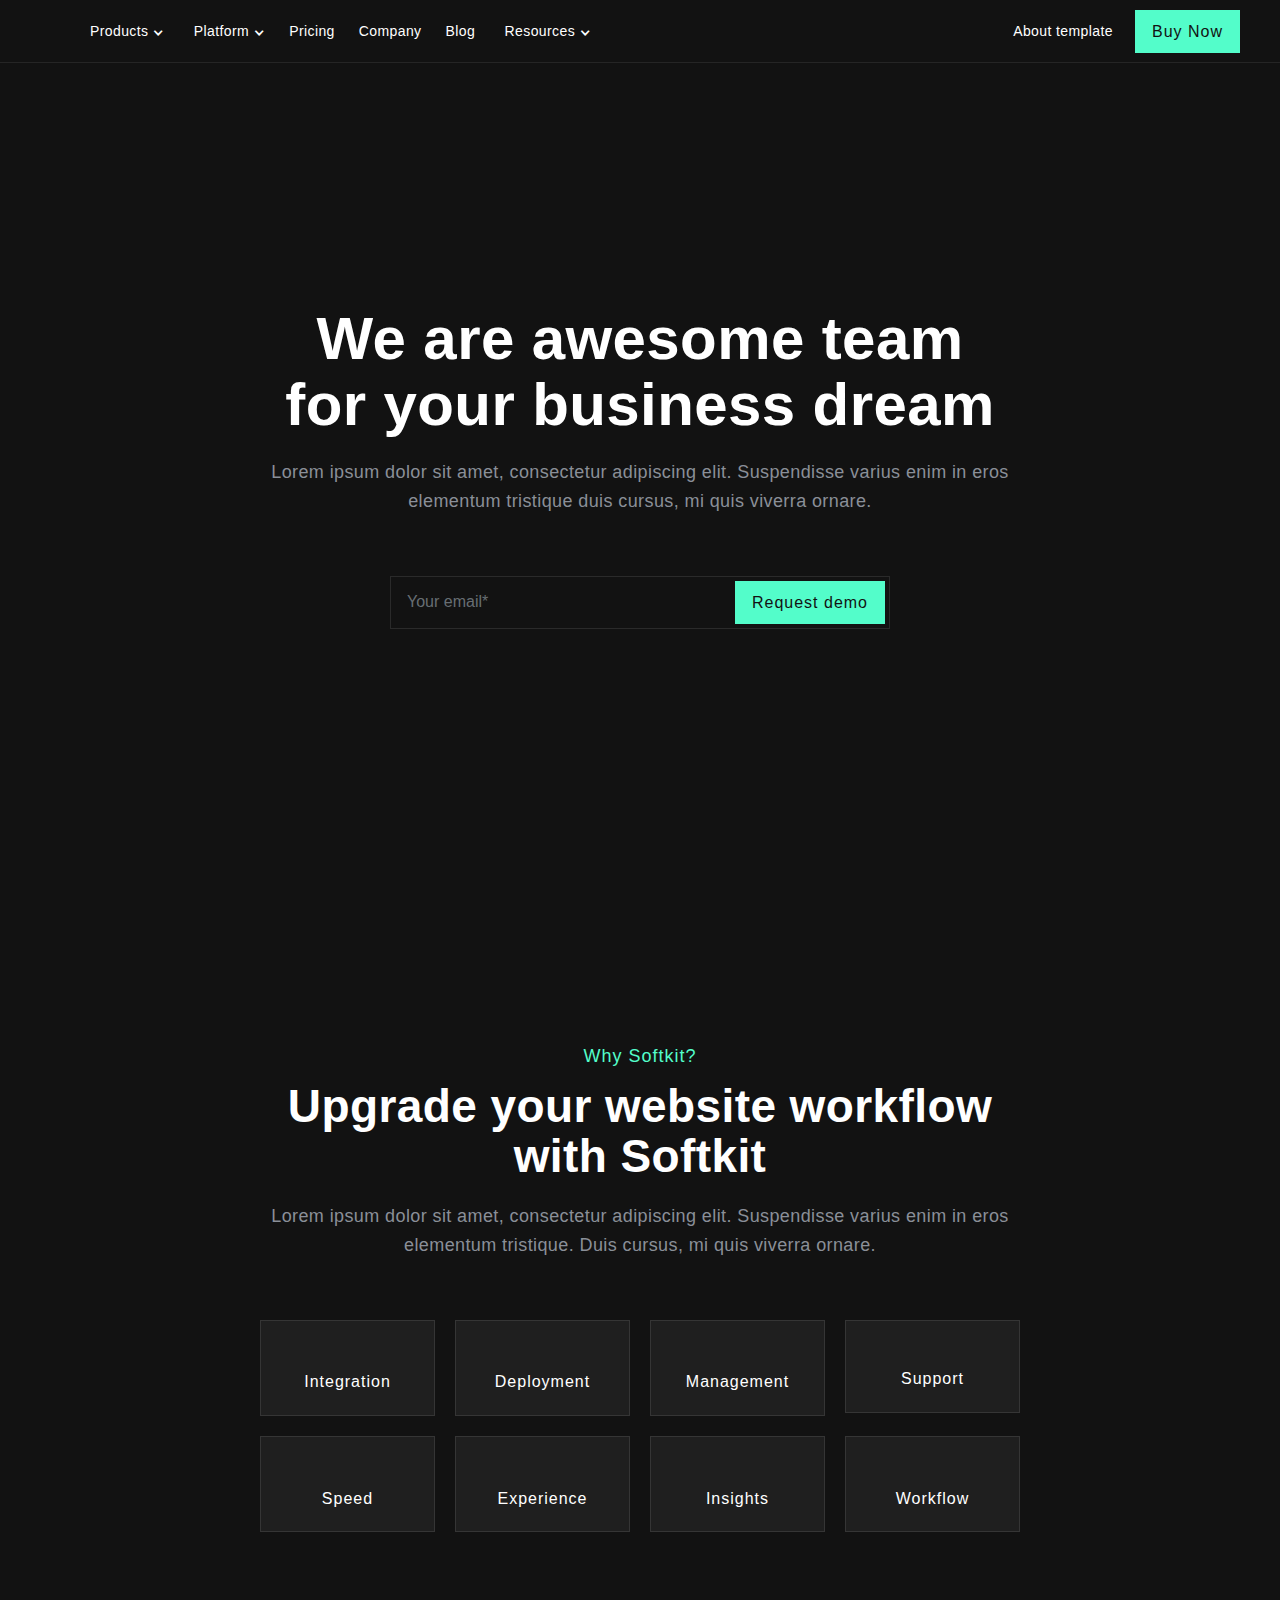
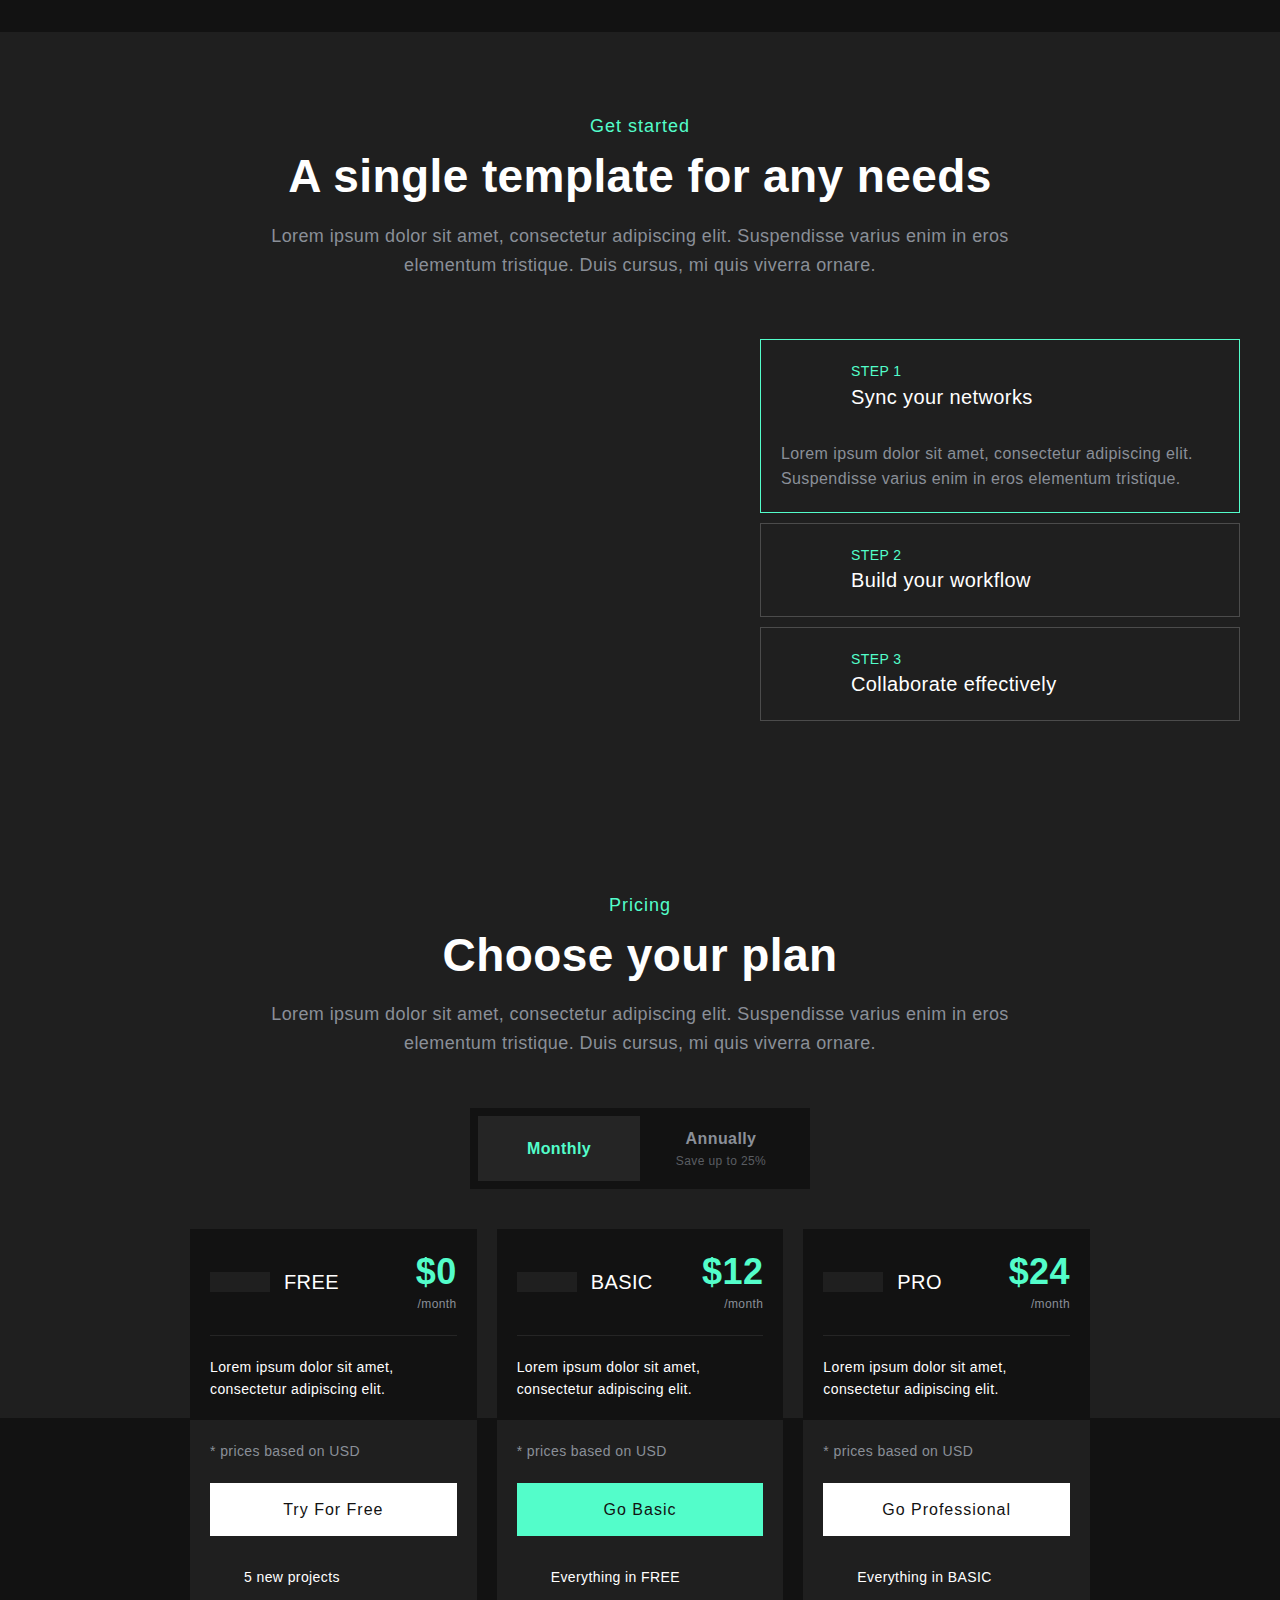
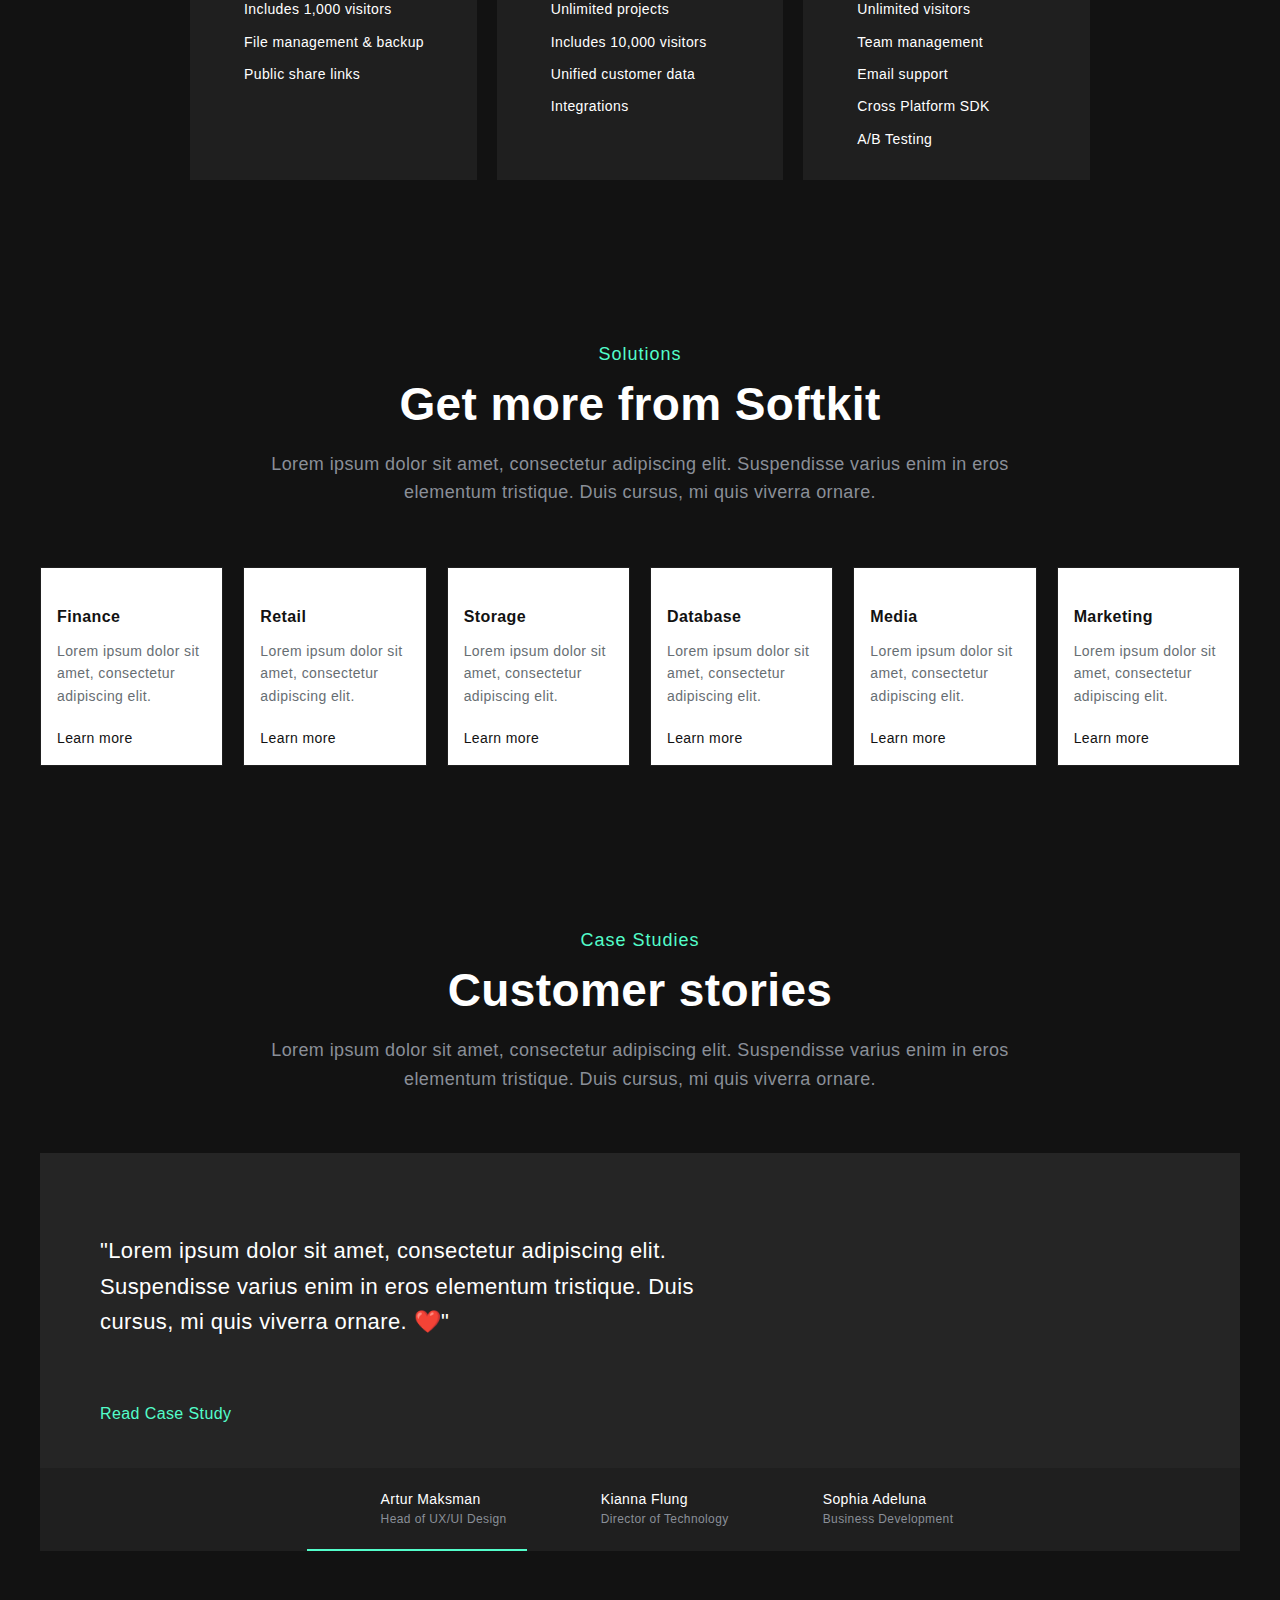
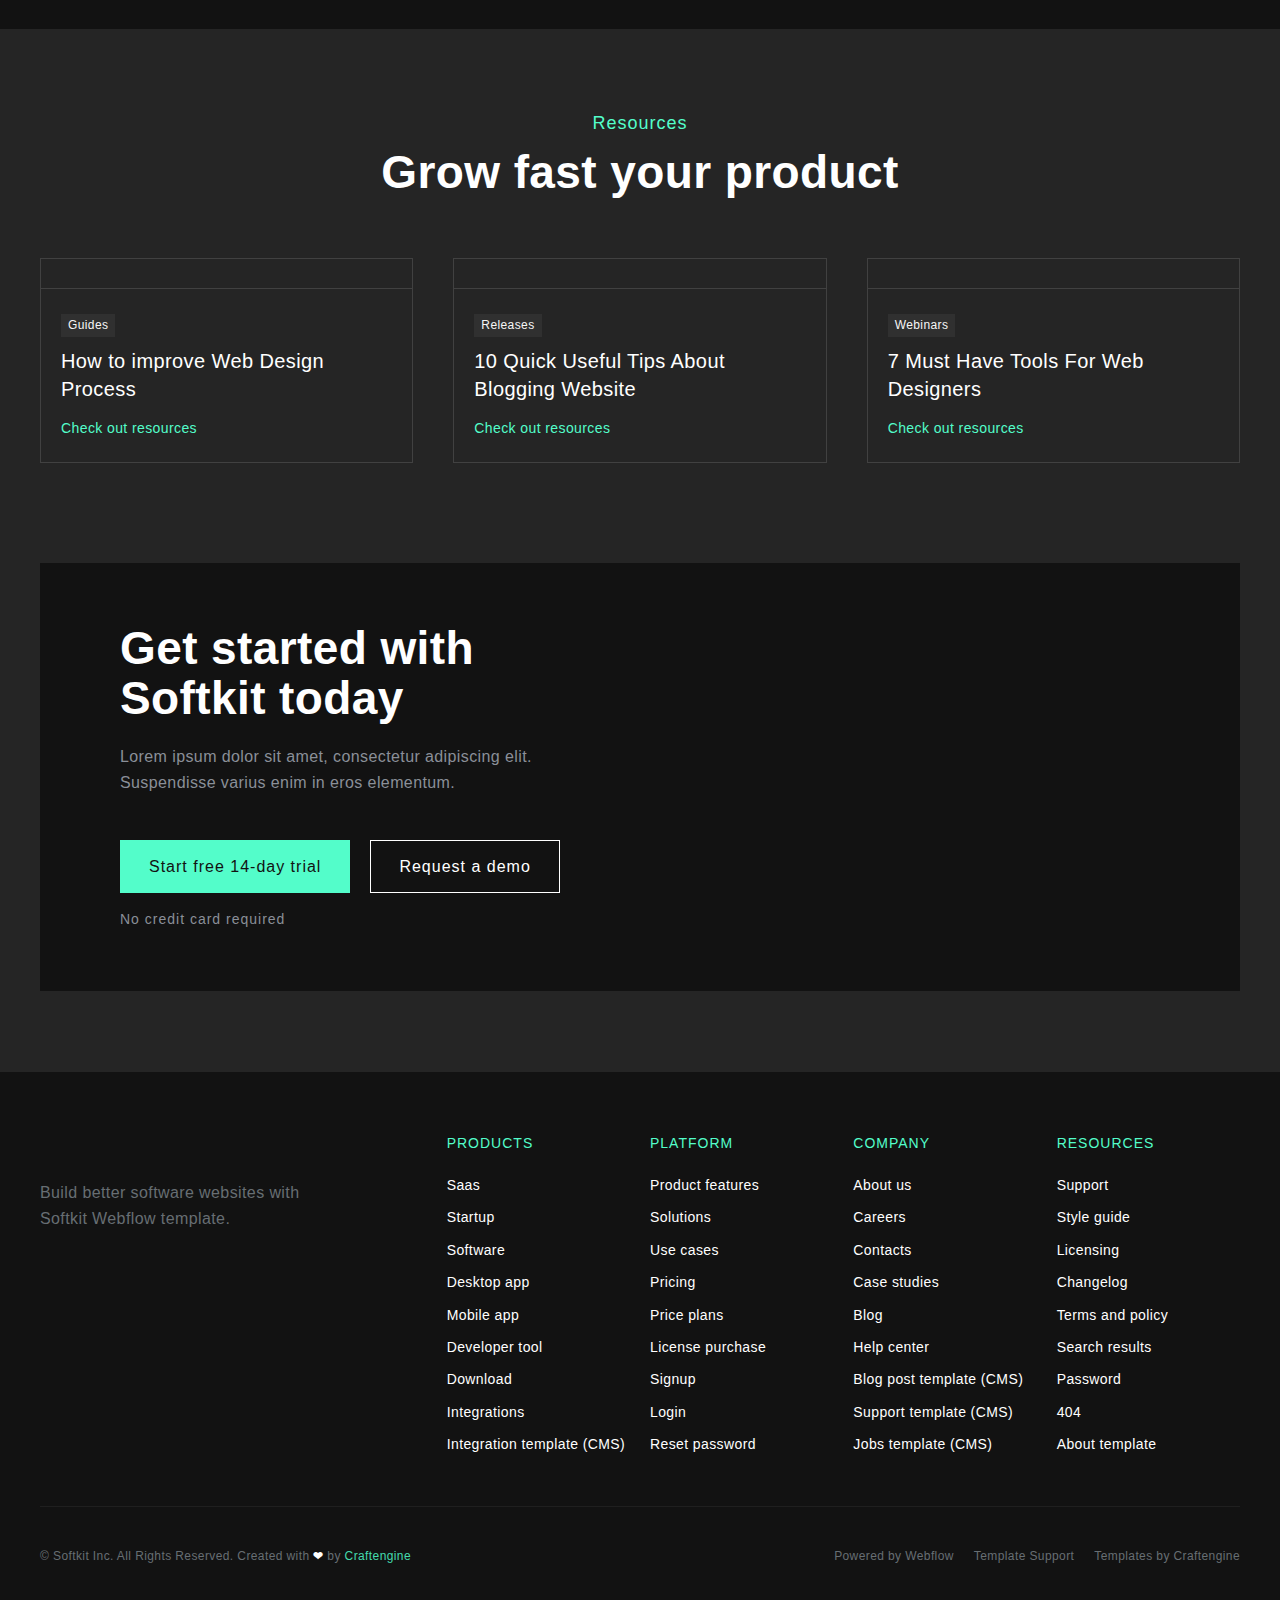
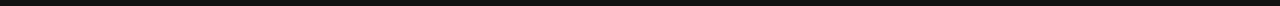
==== commit a3c08b3d: "asas" ====
--- a/index.html
+++ b/index.html
@@ -424,7 +424,7 @@
         <div
             class="container">
             <div class="center-block">
-                <h1>Build better startup business with Softkit</h1>
+                <h1>We are awesome team <br>for your business dream</h1>
                 <p class="text-light-grey mb-60">Lorem ipsum dolor sit amet, consectetur adipiscing elit. Suspendisse varius enim in eros elementum tristique duis cursus, mi quis viverra ornare.</p>
                 <div class="max-500 mb-60 w-form">
                     <form id="email-form" name="email-form" data-name="Email Form" method="get" data-wf-page-id="60e46e84de143ae25550041f" data-wf-element-id="b1438933-8b28-b5bc-b7b5-502f82454b1c">
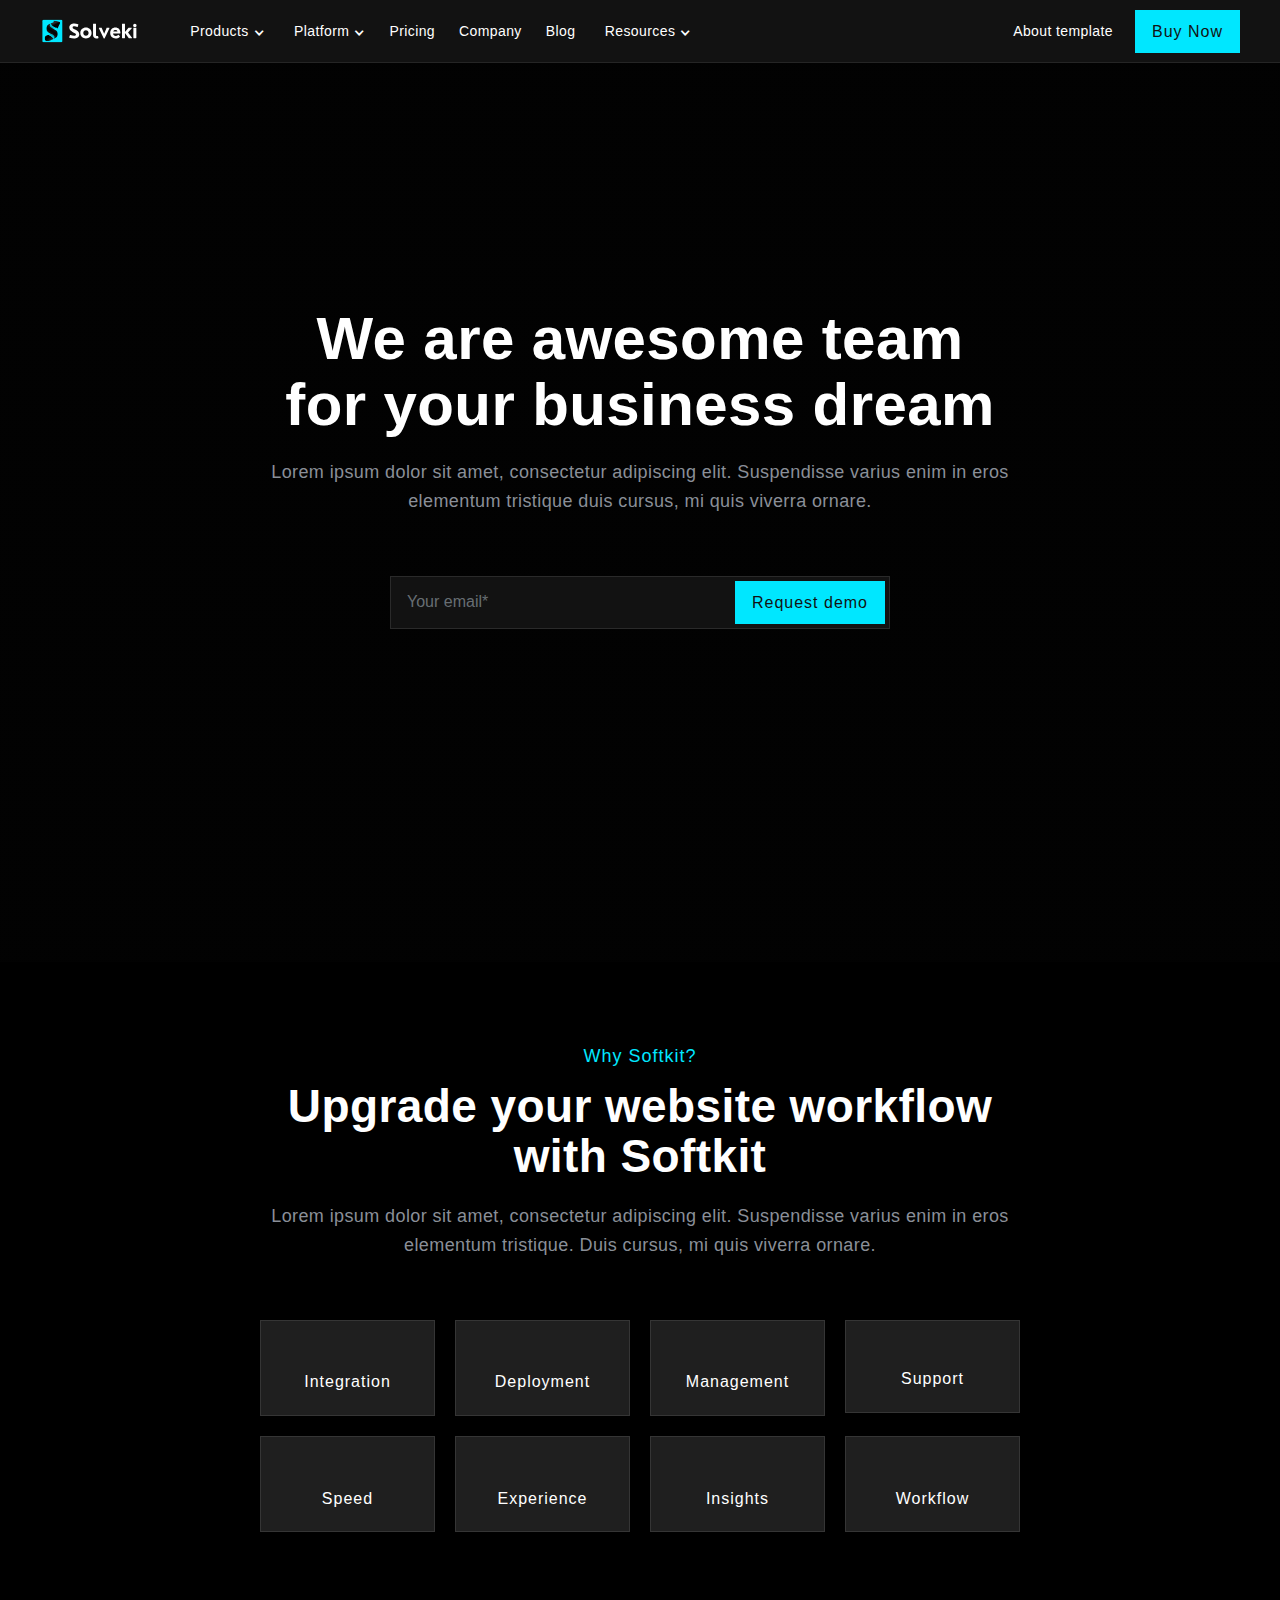
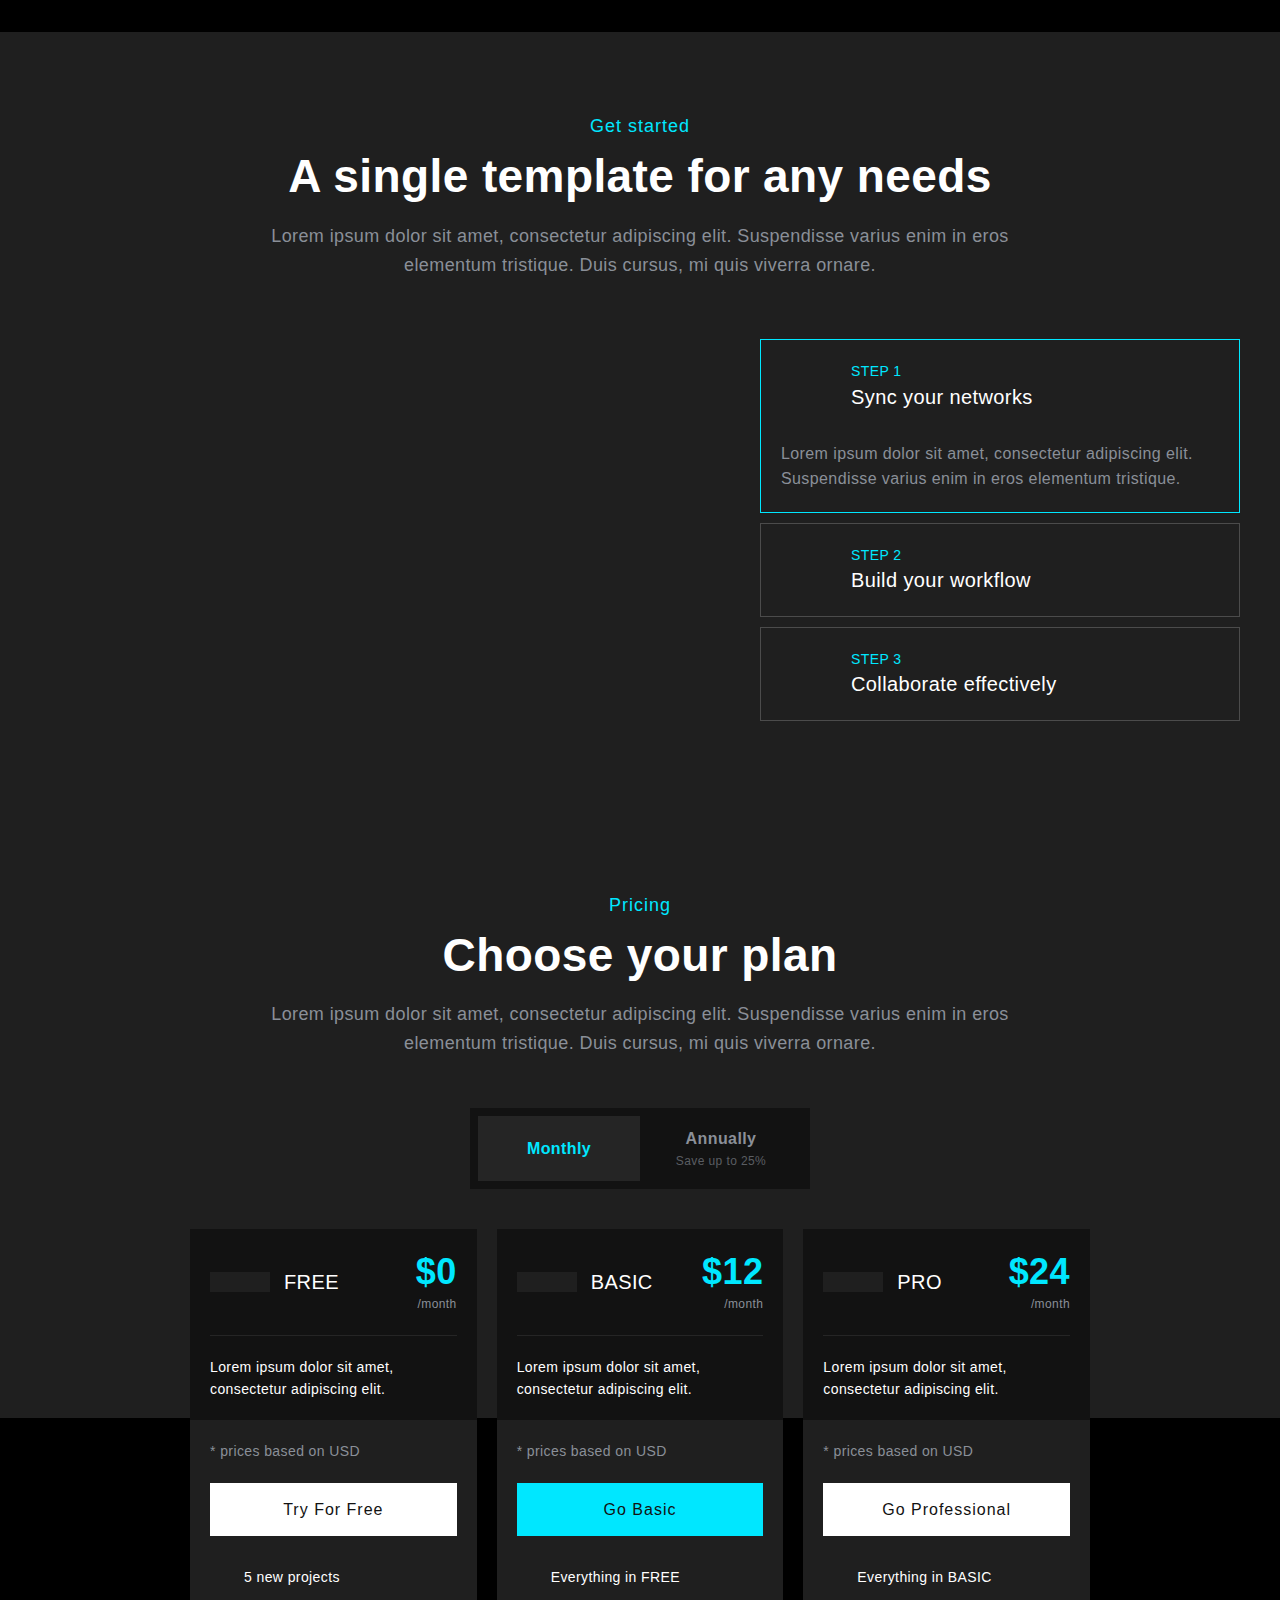
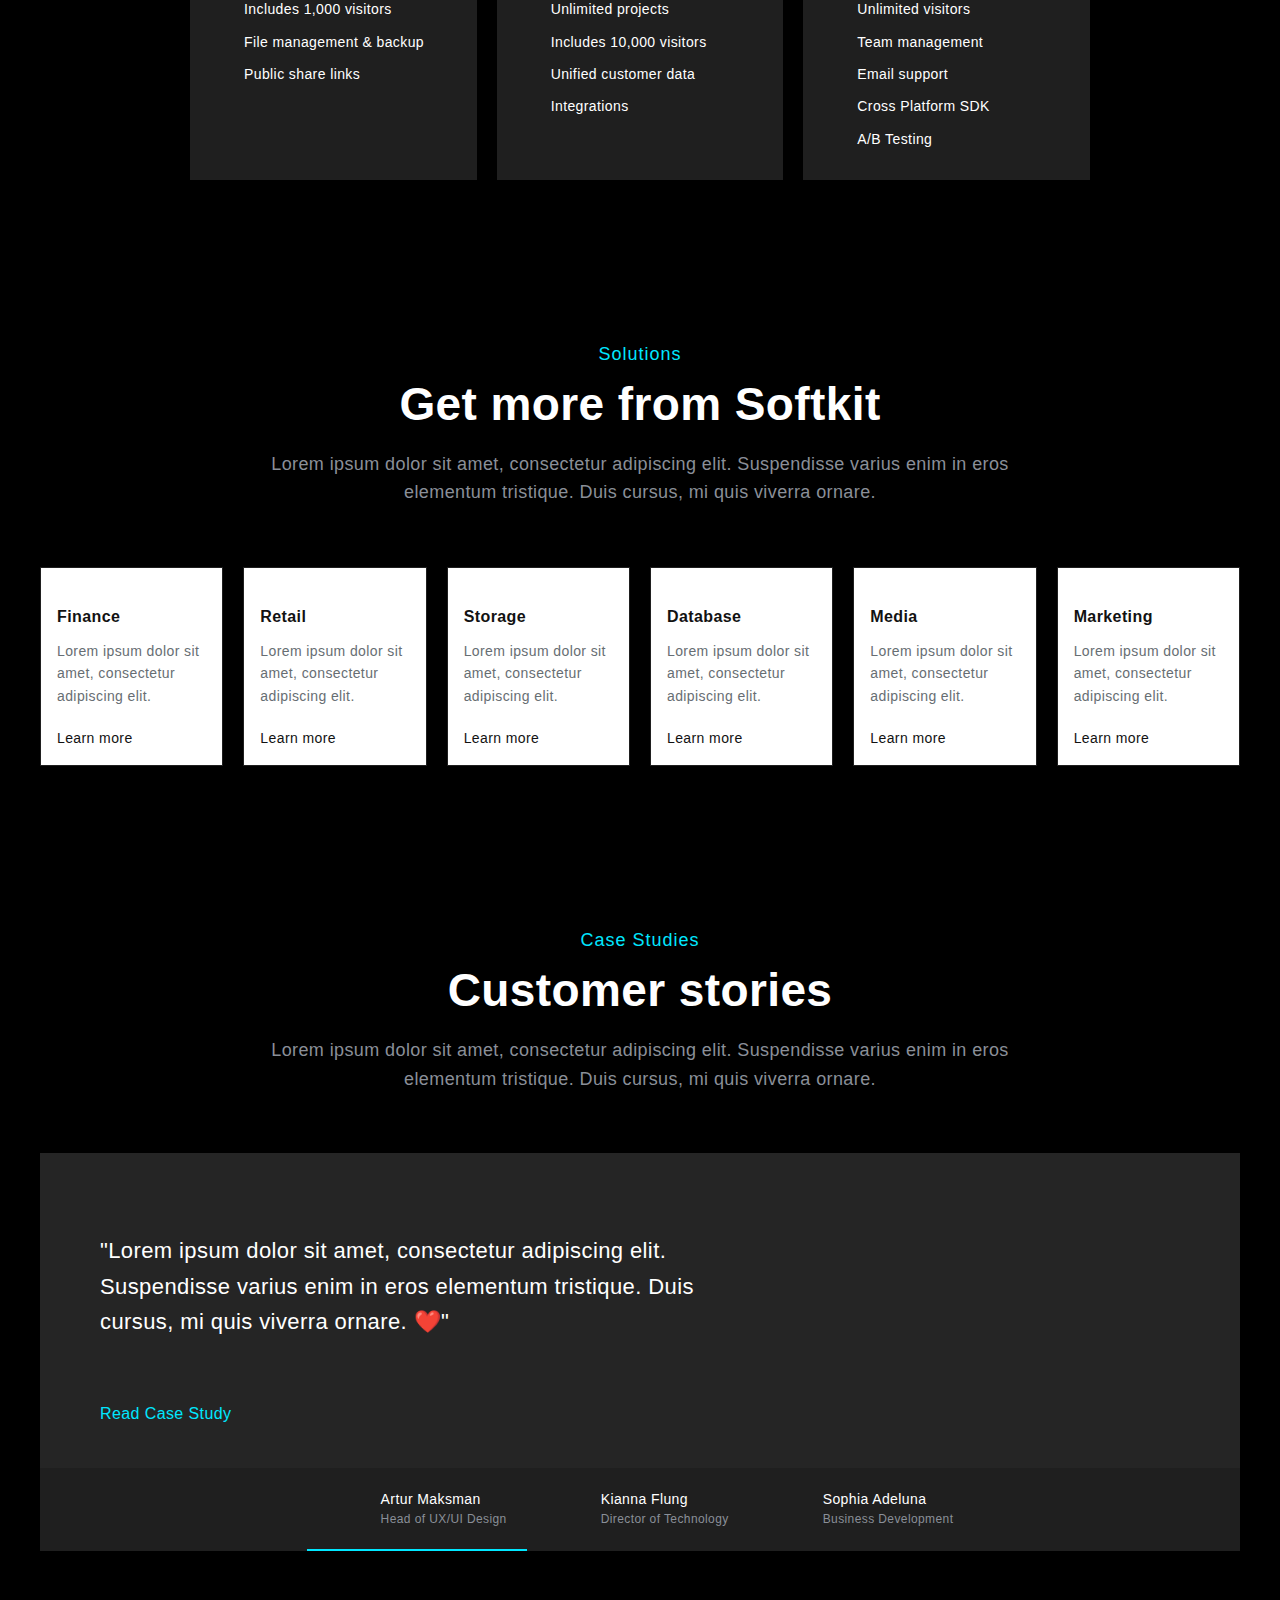
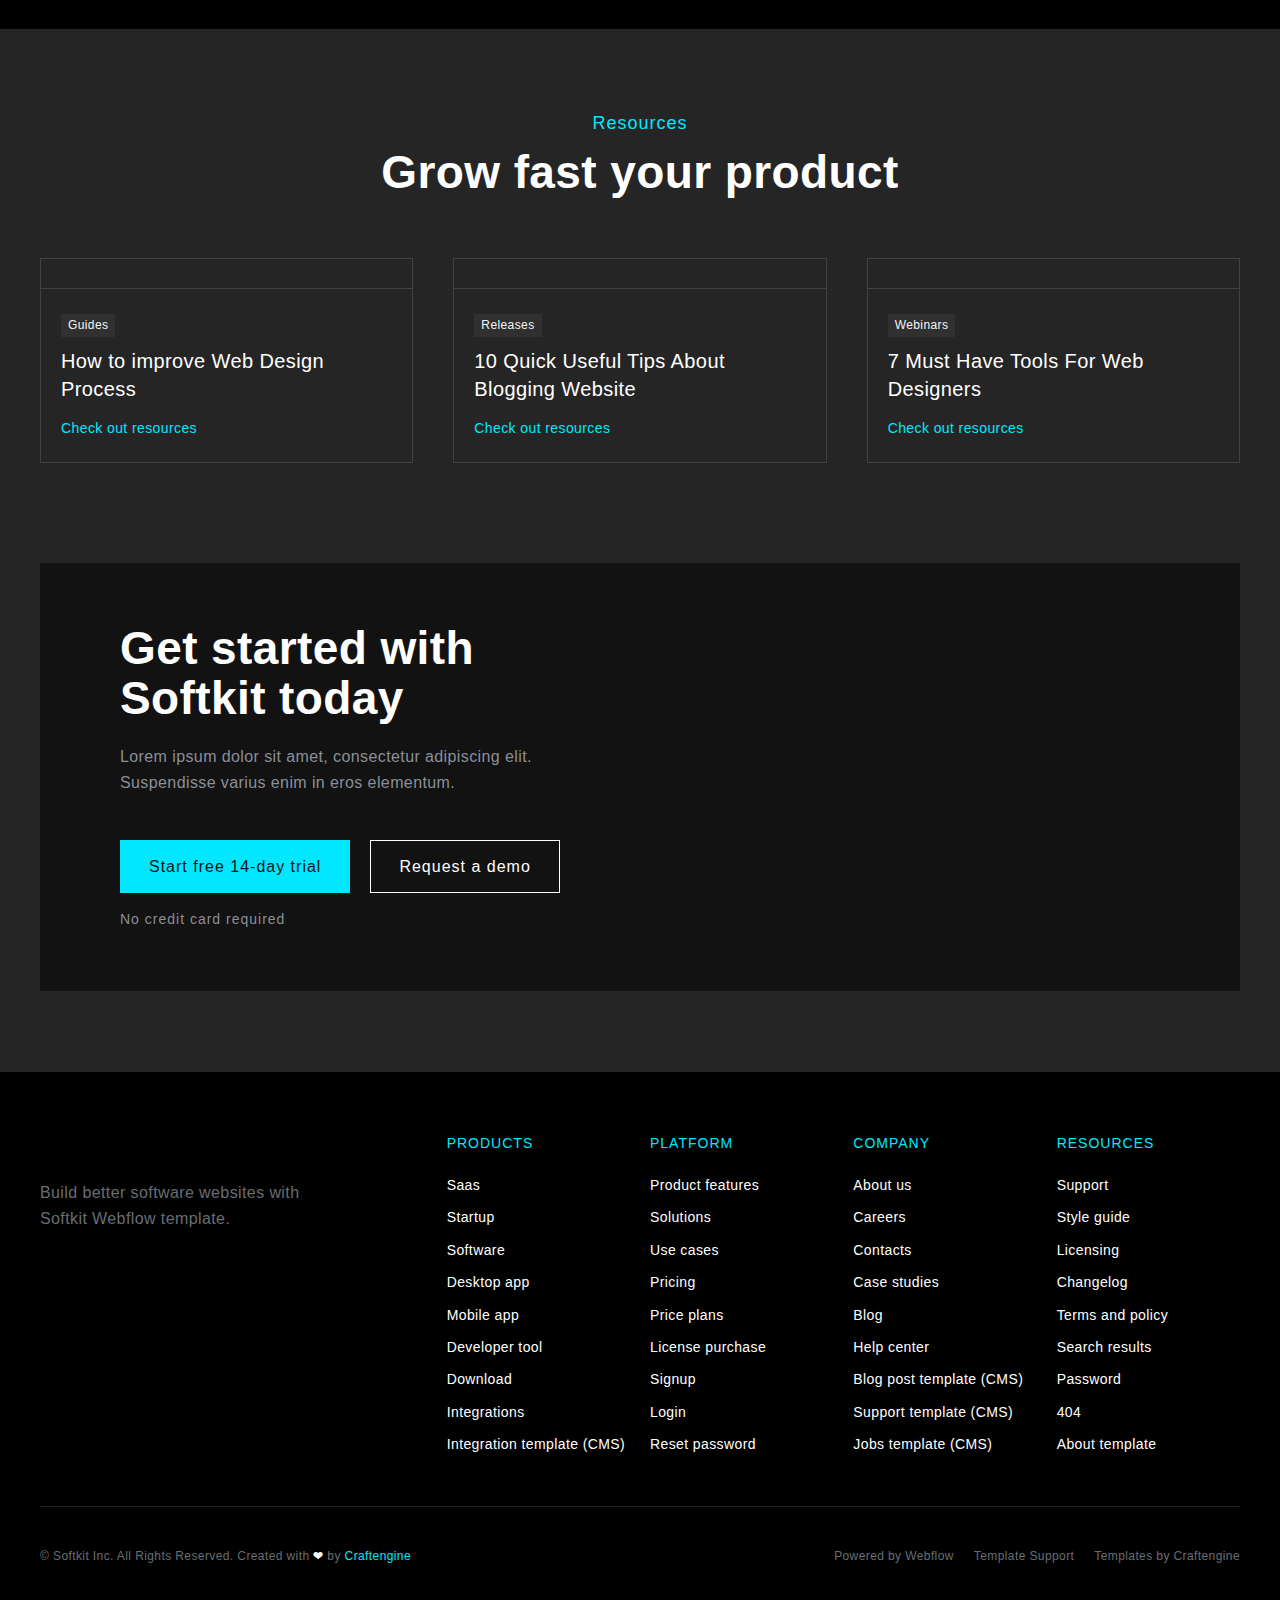
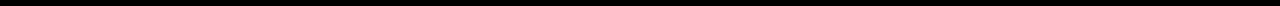
==== commit 531527de: "asadas" ====
--- a/index.html
+++ b/index.html
@@ -1,6 +1,5 @@
 <!DOCTYPE html>
 <html data-wf-domain="softkit-template.webflow.io" data-wf-page="60e46e84de143ae25550041f" data-wf-site="60e442218dc45d472ca993d7" data-wf-status="1">
-
 <head>
     <meta charset="utf-8" />
     <title>Solveki | Boost Your Business</title>
@@ -41,7 +40,7 @@
     <div class="wrap">
         <div data-collapse="medium" data-animation="default" data-duration="0" data-easing="ease" data-easing2="ease" role="banner" class="navbar w-nav">
             <div class="container nav">
-                <div class="navbar-container"><a href="/" class="brand w-nav-brand"><img src="https://uploads-ssl.webflow.com/60e442218dc45d472ca993d7/60eebade185842530a0b28a1_softkit-logo.svg" loading="lazy" alt="" height="35"/></a><a href="/" class="brand short w-nav-brand"><img src="https://uploads-ssl.webflow.com/60e442218dc45d472ca993d7/62c0431e7cea7b5c46b90a8c_mobile-logo-short.svg" loading="lazy" alt="" height="35"/></a>
+                <div class="navbar-container"><a href="/" class="brand w-nav-brand"><img src="assets/img/logo.svg" loading="lazy" alt="" height="35"/></a><a href="/" class="brand short w-nav-brand"><img src="https://uploads-ssl.webflow.com/60e442218dc45d472ca993d7/62c0431e7cea7b5c46b90a8c_mobile-logo-short.svg" loading="lazy" alt="" height="35"/></a>
                     <nav
                         role="navigation" class="nav-menu w-nav-menu">
                         <div>
--- a/assets/css/style.css
+++ b/assets/css/style.css
@@ -1,3 +1,6 @@
+:root{
+    --primary: #00E7FF;
+}
 html {
     font-family: sans-serif;
     -ms-text-size-adjust: 100%;
@@ -41,7 +44,7 @@
 
 a {
     background-color: transparent;
-    color: #44dbae;
+    color: var(--primary);
     text-decoration: none
 }
 
@@ -2193,7 +2196,7 @@
     margin: 0;
     min-height: 100%;
     padding-top: 62px;
-    background-color: #121212;
+    background-color: #000000;
     font-family: 'Red Hat Display', sans-serif;
     color: #fff;
     font-size: 18px;
@@ -2259,7 +2262,7 @@
     padding: 20px;
     border-style: solid;
     border-width: 1px 1px 1px 8px;
-    border-color: #53fdca;
+    border-color: var(--primary);
     background-color: rgba(83, 253, 202, .1);
     color: #fff;
     font-size: 18px;
@@ -2404,13 +2407,13 @@
 }
 
 .nav-link:hover {
-    border-bottom-color: #44dbae;
-    color: #53fdca;
+    border-bottom-color: var(--primary);
+    color: var(--primary);
     text-decoration: none
 }
 
 .nav-link.w--current {
-    color: #53fdca
+    color: var(--primary)
 }
 
 .nav-link.dropdown {
@@ -2418,8 +2421,8 @@
 }
 
 .nav-link.dropdown.w--open {
-    border-bottom-color: #44dbae;
-    color: #53fdca
+    border-bottom-color: var(--primary);
+    color: var(--primary)
 }
 
 .brand {
@@ -2462,7 +2465,7 @@
 }
 
 .text-primary {
-    color: #53fdca
+    color: var(--primary)
 }
 
 .style-guide-inner {
@@ -2533,7 +2536,7 @@
 }
 
 .style-guide-color.primary {
-    background-color: #53fdca
+    background-color: var(--primary)
 }
 
 .style-guide-color.white {
@@ -2558,7 +2561,7 @@
 }
 
 .style-guide-color.secondary {
-    background-color: #44dbae
+    background-color: var(--primary)
 }
 
 .style-guide-color.primary-dark {
@@ -2613,7 +2616,7 @@
 }
 
 .button.primary {
-    background-color: #53fdca;
+    background-color: var(--primary);
     color: #121212
 }
 
@@ -2627,16 +2630,16 @@
 }
 
 .button.white:hover {
-    background-color: #53fdca
+    background-color: var(--primary)
 }
 
 .button.primary-light {
     background-color: rgba(83, 253, 202, .1);
-    color: #53fdca
+    color: var(--primary)
 }
 
 .button.primary-light:hover {
-    background-color: #53fdca;
+    background-color: var(--primary);
     color: #121212
 }
 
@@ -2650,13 +2653,13 @@
 }
 
 .button.outline-primary {
-    border-color: #53fdca;
+    border-color: var(--primary);
     background-color: transparent;
-    color: #53fdca
+    color: var(--primary)
 }
 
 .button.outline-primary:hover {
-    background-color: #53fdca;
+    background-color: var(--primary);
     color: #121212
 }
 
@@ -2691,7 +2694,7 @@
 
 .button.black:hover,
 .button.primary-invert {
-    background-color: #53fdca;
+    background-color: var(--primary);
     color: #121212
 }
 
@@ -2706,7 +2709,7 @@
 }
 
 .button.light:hover {
-    background-color: #53fdca
+    background-color: var(--primary)
 }
 
 .button.medium {
@@ -2754,7 +2757,7 @@
     background-repeat: no-repeat;
     -webkit-transition: padding .2s;
     transition: padding .2s;
-    color: #53fdca;
+    color: var(--primary);
     font-weight: 500
 }
 
@@ -2793,7 +2796,7 @@
 }
 
 .footer-link:hover {
-    color: #53fdca;
+    color: var(--primary);
     text-decoration: none
 }
 
@@ -2939,7 +2942,7 @@
 }
 
 .text-secondary {
-    color: #44dbae
+    color: var(--primary)
 }
 
 .company-link {
@@ -3086,7 +3089,7 @@
     width: 43px;
     height: 43px;
     margin-right: 2px;
-    background-color: #53fdca
+    background-color: var(--primary)
 }
 
 .button-icon.link-arrow {
@@ -3322,7 +3325,7 @@
 }
 
 .blog-post-link-content.dark-grey:hover {
-    color: #53fdca
+    color: var(--primary)
 }
 
 .blog-post-link-content.resources {
@@ -3369,7 +3372,7 @@
 }
 
 .plus-icon.primary {
-    background-color: #53fdca
+    background-color: var(--primary)
 }
 
 .plus-icon.price-plans {
@@ -3382,7 +3385,7 @@
 
 .plus-icon.active,
 .plus-icon.price-plans.active {
-    background-color: #53fdca
+    background-color: var(--primary)
 }
 
 .subscribe-bullets {
@@ -3542,14 +3545,14 @@
     margin-top: 1px;
     margin-left: -26px;
     border-style: solid;
-    border-color: #53fdca;
+    border-color: var(--primary);
     border-radius: 0;
     background-color: #252525
 }
 
 .checkbox.w--redirected-checked {
-    border-color: #53fdca;
-    background-color: #53fdca;
+    border-color: var(--primary);
+    background-color: var(--primary);
     background-image: url("https://uploads-ssl.webflow.com/60e442218dc45d472ca993d7/60f039cbf7141d8a77a47f8d_tick-small%20(1).svg");
     background-size: 20px
 }
@@ -3565,7 +3568,7 @@
 
 .form-success {
     background-color: rgba(83, 253, 202, .1);
-    color: #53fdca;
+    color: var(--primary);
     font-size: 14px;
     text-align: center
 }
@@ -3774,7 +3777,7 @@
 
 .features-items.bordered:hover {
     background-color: #252525;
-    color: #53fdca
+    color: var(--primary)
 }
 
 .text-semi,
@@ -4175,8 +4178,8 @@
 }
 
 .why-link-block:hover {
-    border-color: #53fdca;
-    color: #53fdca;
+    border-color: var(--primary);
+    color: var(--primary);
     text-decoration: none
 }
 
@@ -4224,7 +4227,7 @@
 
 .step-tabs-menu-link.w--current {
     max-height: 500px;
-    border-color: #53fdca;
+    border-color: var(--primary);
     background-color: transparent
 }
 
@@ -4300,7 +4303,7 @@
 
 .pricing-tabs-menu-link.w--current {
     background-color: #252525;
-    color: #53fdca
+    color: var(--primary)
 }
 
 .opacity-60 {
@@ -4444,7 +4447,7 @@
 }
 
 .cases-tabs-menu-link.w--current {
-    border-bottom-color: #53fdca;
+    border-bottom-color: var(--primary);
     background-color: #1f1f1f
 }
 
@@ -4511,7 +4514,7 @@
     padding: 2px 7px;
     background-color: rgba(83, 253, 202, .1);
     font-family: 'Space Mono', sans-serif;
-    color: #53fdca;
+    color: var(--primary);
     font-size: 12px;
     font-weight: 400
 }
@@ -4522,7 +4525,7 @@
 }
 
 .label.primary {
-    background-color: #53fdca;
+    background-color: var(--primary);
     color: #121212
 }
 
@@ -4633,7 +4636,7 @@
 }
 
 .video-link-play-button:hover {
-    background-color: #53fdca
+    background-color: var(--primary)
 }
 
 .top-features-row {
@@ -5254,7 +5257,7 @@
 }
 
 .mobile-platforms-menu-item:hover {
-    color: #44dbae;
+    color: var(--primary);
     text-decoration: none
 }
 
@@ -5373,7 +5376,7 @@
 }
 
 .info-link:hover {
-    color: #53fdca;
+    color: var(--primary);
     text-decoration: none
 }
 
@@ -5761,7 +5764,7 @@
 
 .faq-item-title.dark.w--open {
     background-image: url("https://uploads-ssl.webflow.com/60e442218dc45d472ca993d7/6238e227a448503fa4d12819_x-small.svg");
-    color: #53fdca
+    color: var(--primary)
 }
 
 .faq-item-content {
@@ -6073,7 +6076,7 @@
 
 .use-cases-tabs-menu-link.w--current {
     background-color: #121212;
-    color: #53fdca
+    color: var(--primary)
 }
 
 .use-cases-menu-left {
@@ -6197,7 +6200,7 @@
     right: 50%;
     z-index: 1;
     width: 0;
-    background-color: #44dbae
+    background-color: var(--primary)
 }
 
 .range-slider-track.active.first {
@@ -6214,7 +6217,7 @@
     width: 18px;
     height: 18px;
     margin-top: 2px;
-    border: 2px solid #44dbae;
+    border: 2px solid var(--primary);
     border-radius: 50%;
     background-color: #fff;
     -webkit-transform: translate(50%, -50%);
@@ -6346,10 +6349,10 @@
 
 .billing-period-radio.w--redirected-checked {
     border-width: 2px;
-    border-color: #44dbae;
+    border-color: var(--primary);
     border-radius: 0;
     outline-offset: -3px;
-    outline: #44dbae solid 3px
+    outline: var(--primary) solid 3px
 }
 
 .billing-period-radio.w--redirected-focus {
@@ -6914,14 +6917,14 @@
     margin-top: 12px;
     border: 2px solid #fff;
     border-radius: 50%;
-    background-color: #44dbae;
+    background-color: var(--primary);
     box-shadow: 0 0 0 8px rgba(68, 219, 174, .2), 0 0 0 18px #fff
 }
 
 .timeline-point-circle.dark {
     border-width: 2px;
     border-color: #121212;
-    background-color: #53fdca;
+    background-color: var(--primary);
     box-shadow: 0 0 0 10px rgba(83, 253, 202, .1), 0 0 0 18px #121212
 }
 
@@ -7457,7 +7460,7 @@
 }
 
 .rich-black blockquote {
-    border-color: #31bd93 #44dbae #31bd93 #31bd93;
+    border-color: #31bd93 var(--primary) #31bd93 #31bd93;
     background-color: rgba(49, 189, 147, .1);
     color: #121212
 }
@@ -8734,7 +8737,7 @@
     background-color: hsla(0, 0%, 100%, .03);
     -webkit-transition: border-color .2s, background-color .2s;
     transition: border-color .2s, background-color .2s;
-    color: #53fdca
+    color: var(--primary)
 }
 
 .nav-link-block.light-block:hover {
@@ -8749,7 +8752,7 @@
 
 .nav-link-block.simple:hover {
     background-color: transparent;
-    color: #44dbae
+    color: var(--primary)
 }
 
 .nav-dropdown-right {
@@ -8967,7 +8970,7 @@
 .announcement-banner {
     padding-top: 12px;
     padding-bottom: 12px;
-    background-color: #53fdca
+    background-color: var(--primary)
 }
 
 .announcement-banner.banner {
@@ -9025,7 +9028,7 @@
 }
 
 .announcement-content-close.banner-close:hover {
-    background-color: #44dbae
+    background-color: var(--primary)
 }
 
 @media screen and (max-width:991px) {
@@ -9681,7 +9684,7 @@
     }
     .nav-link-block:hover {
         background-color: transparent;
-        color: #44dbae
+        color: var(--primary)
     }
     .nav-link-block.light-block {
         margin-right: 10px;
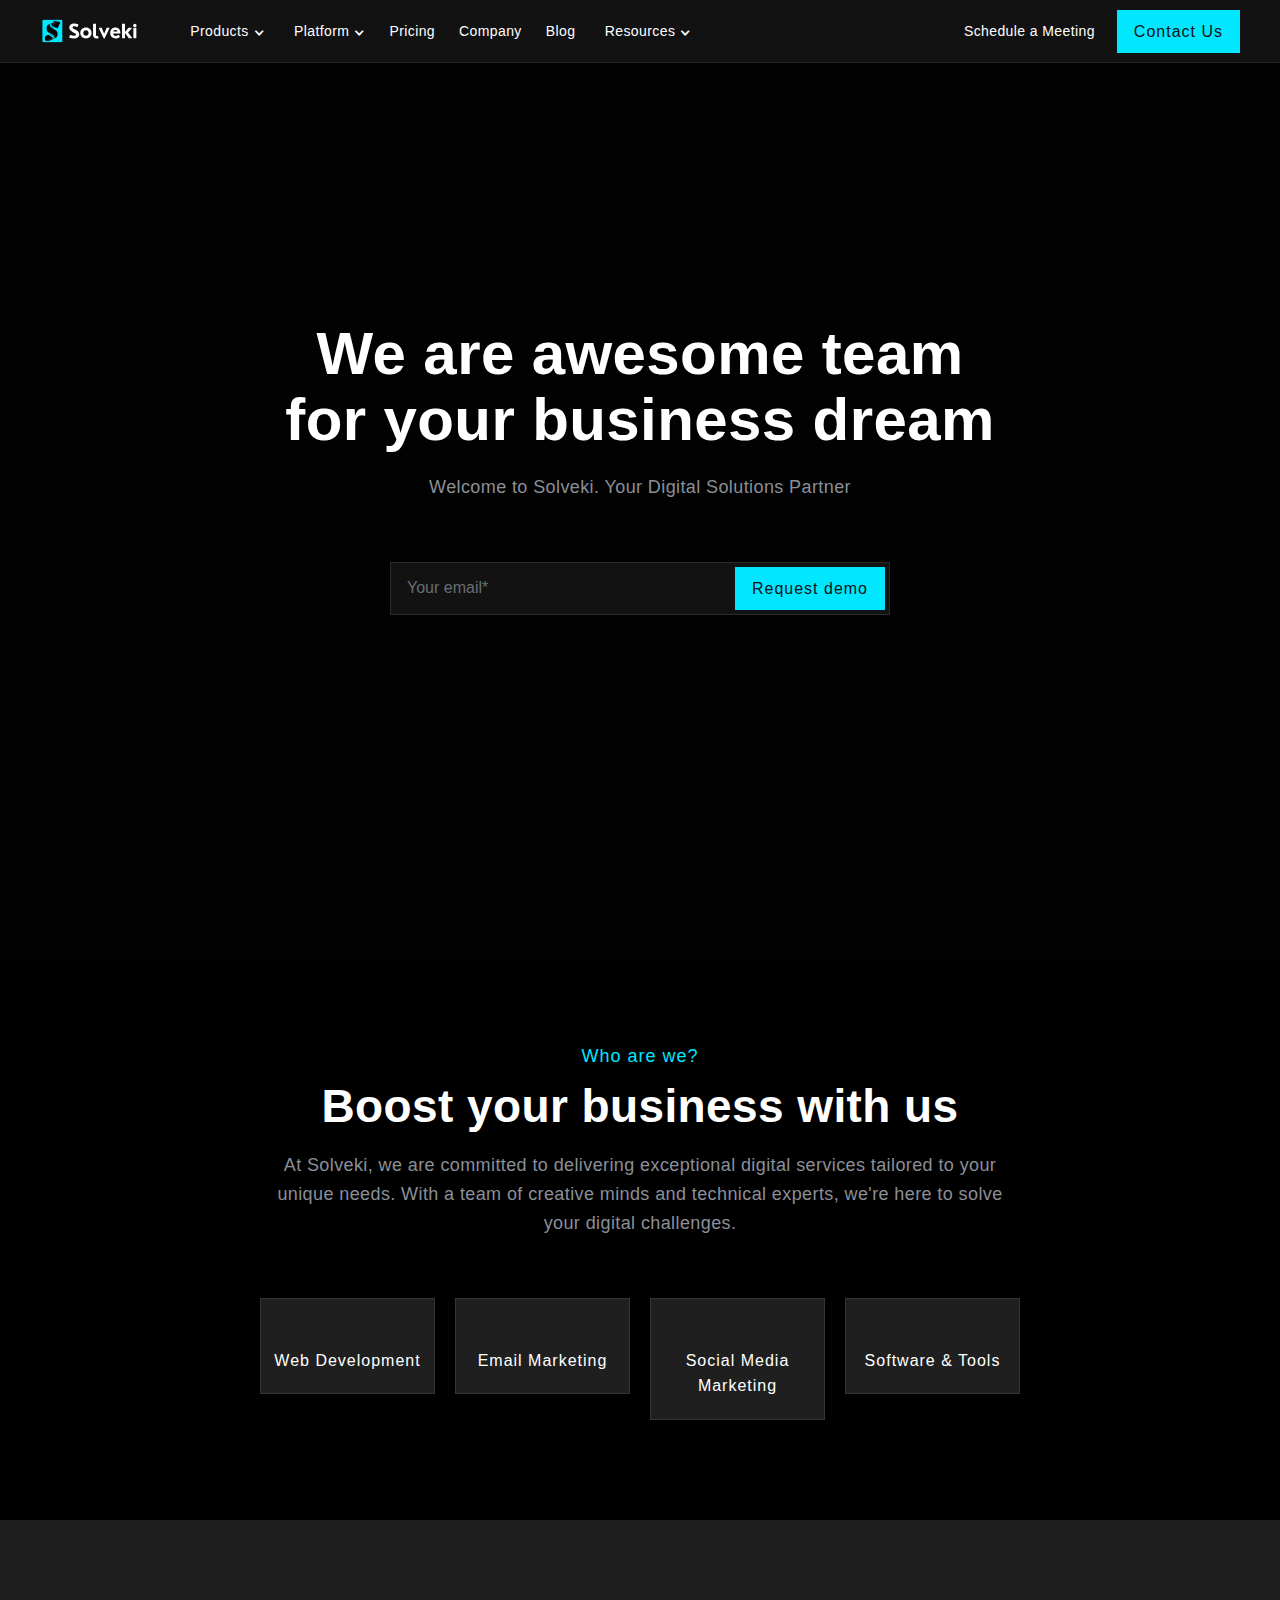
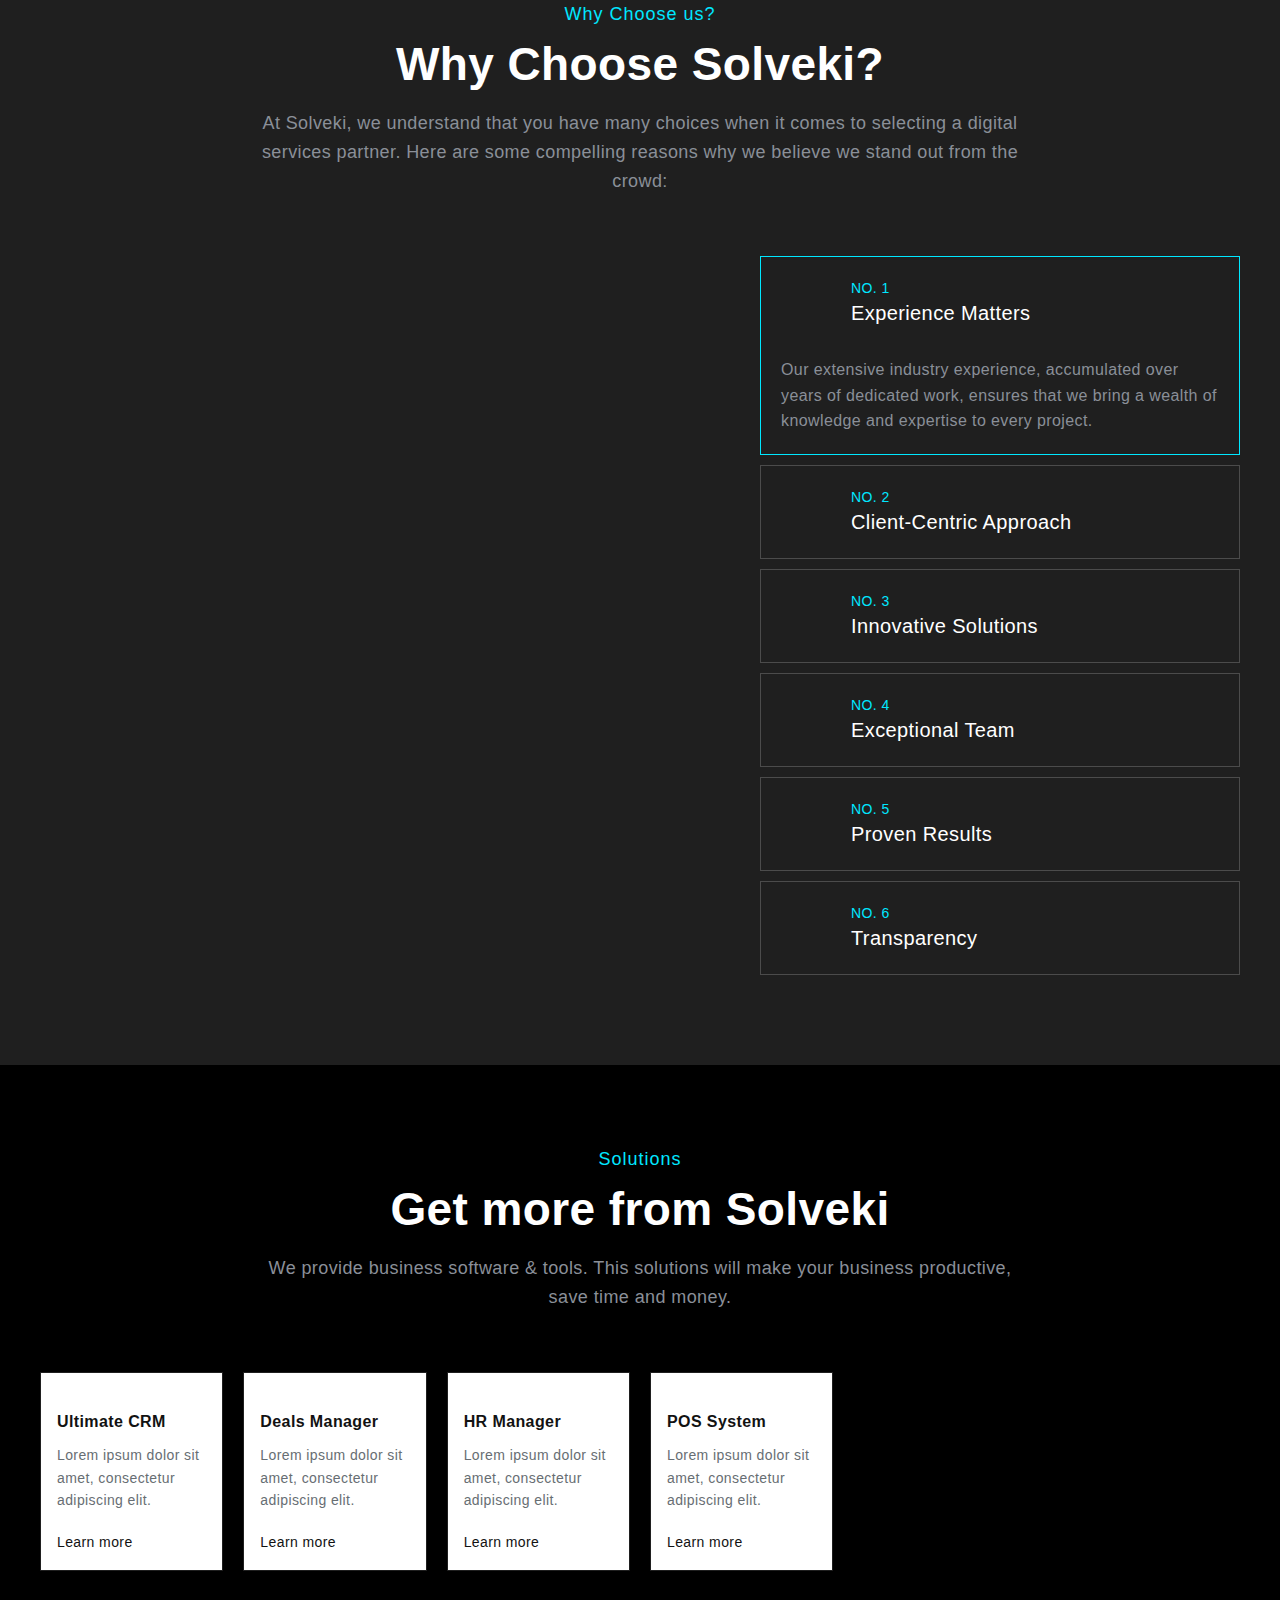
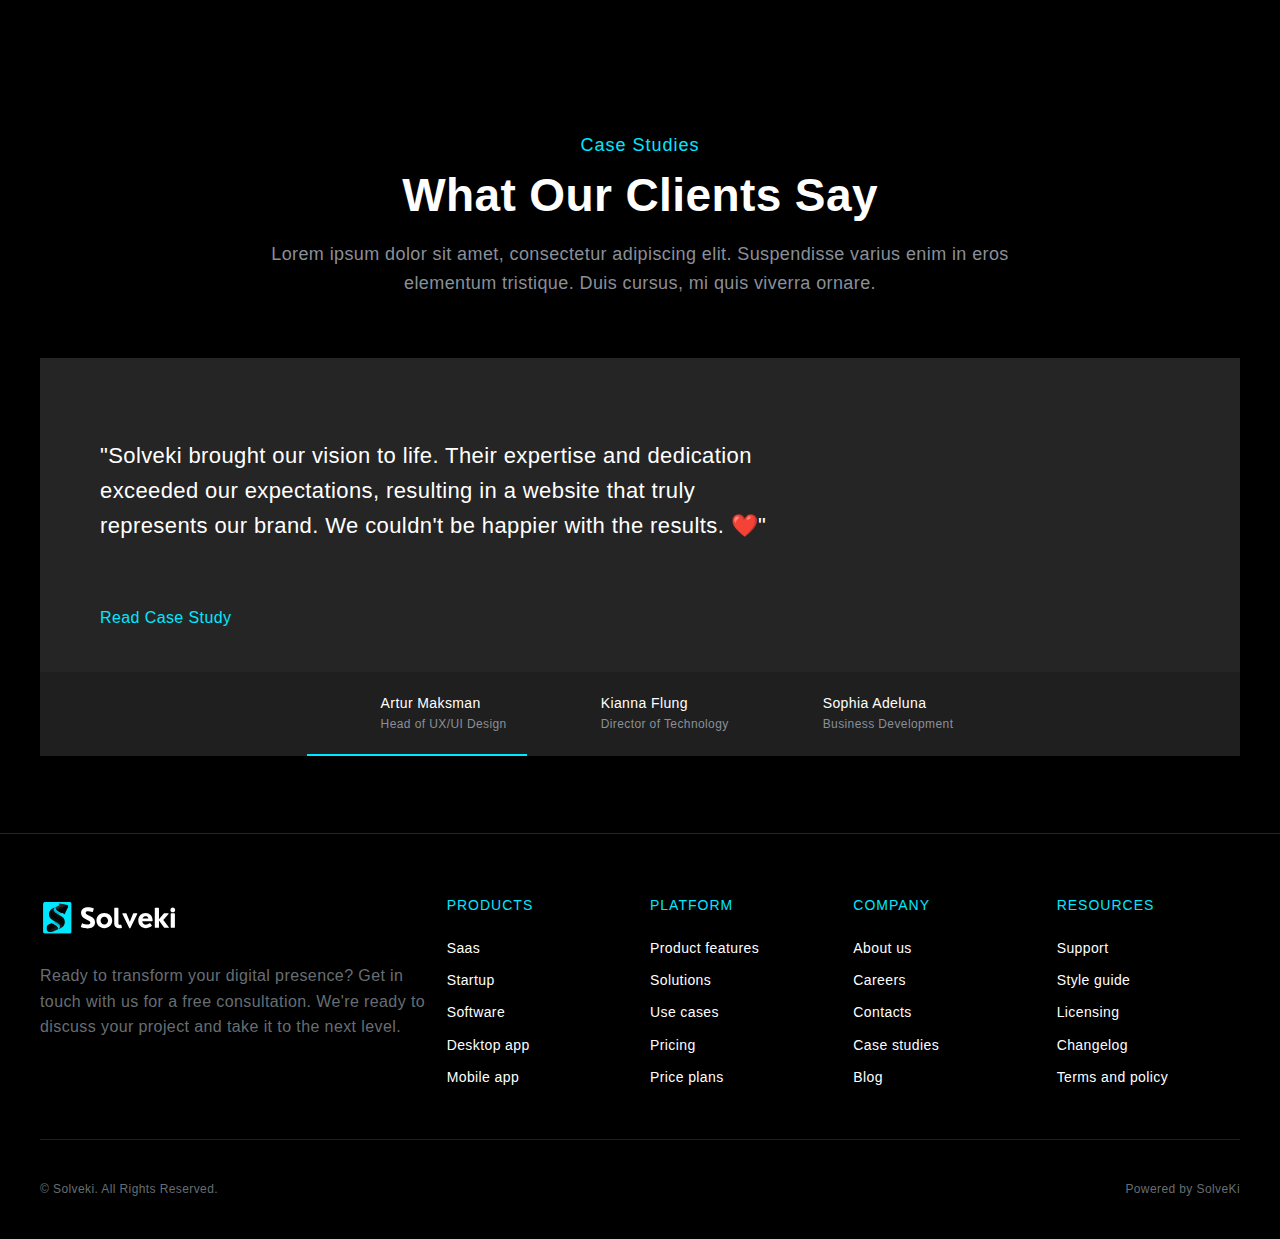
==== commit 25ea2287: "ASAS" ====
--- a/index.html
+++ b/index.html
@@ -32,8 +32,8 @@
             n.className += t + "js", ("ontouchstart" in o || o.DocumentTouch && c instanceof DocumentTouch) && (n.className += t + "touch")
         }(window, document);
     </script>
-    <link href="https://uploads-ssl.webflow.com/60e442218dc45d472ca993d7/62cae8c6a33caadd26ae34c2_fav%20(1).png" rel="shortcut icon" type="image/x-icon" />
-    <link href="https://uploads-ssl.webflow.com/60e442218dc45d472ca993d7/62cae84184c1fa7225ced6b4_clip.jpeg" rel="apple-touch-icon" />
+    <link href="assets/img/favicon.png" rel="shortcut icon" type="image/x-icon" />
+    <link href="assets/img/favicon.png" rel="apple-touch-icon" />
 </head>
 
 <body>
@@ -58,70 +58,71 @@
                                                         <div class="nav-dropdown-section-divider">
                                                             <div class="subtitle text-extra-small text-grey mb-10">HOME PAGES</div>
                                                             <div class="row mb-30 w-row">
-                                                                <div class="w-col w-col-6"><a href="/home/saas" class="nav-link-block w-inline-block"><img src="https://uploads-ssl.webflow.com/60e442218dc45d472ca993d7/623a029d47497c25f67b31e2_servers.svg" loading="lazy" width="16" alt="" class="nav-dropdown-link-icon"/><div><div class="text-medium text-semi">Saas</div><div class="text-small text-light-grey">Home page - variant 1</div></div></a>
+                                                                <div class="w-col w-col-6"><a href="#" class="nav-link-block w-inline-block"><img src="https://uploads-ssl.webflow.com/60e442218dc45d472ca993d7/623a029d47497c25f67b31e2_servers.svg" loading="lazy" width="16" alt="" class="nav-dropdown-link-icon"/><div><div class="text-medium text-semi">Saas</div><div class="text-small text-light-grey">Home page - variant 1</div></div></a>
                                                                     <a
-                                                                        href="/home/startup" aria-current="page" class="nav-link-block w-inline-block w--current"><img src="https://uploads-ssl.webflow.com/60e442218dc45d472ca993d7/62068c759543ef35c8503f9a_box.svg" loading="lazy" width="16" alt="" class="nav-dropdown-link-icon" />
+                                                                        href="#" aria-current="page" class="nav-link-block w-inline-block w--current"><img src="https://uploads-ssl.webflow.com/60e442218dc45d472ca993d7/62068c759543ef35c8503f9a_box.svg" loading="lazy" width="16" alt="" class="nav-dropdown-link-icon" />
                                                                         <div>
                                                                             <div class="text-medium text-semi">Startup</div>
                                                                             <div class="text-small text-light-grey">Home page - variant 2</div>
                                                                         </div>
-                                                                        </a><a href="/home/software" class="nav-link-block w-inline-block"><img src="https://uploads-ssl.webflow.com/60e442218dc45d472ca993d7/623a028a359dbc6c719731c7_database.svg" loading="lazy" width="16" alt="" class="nav-dropdown-link-icon"/><div><div class="text-medium text-semi">Software</div><div class="text-small text-light-grey">Home page - variant 3</div></div></a></div>
+                                                                        </a>
+                                                                        <a href="#" class="nav-link-block w-inline-block"><img src="https://uploads-ssl.webflow.com/60e442218dc45d472ca993d7/623a028a359dbc6c719731c7_database.svg" loading="lazy" width="16" alt="" class="nav-dropdown-link-icon"/><div><div class="text-medium text-semi">Software</div><div class="text-small text-light-grey">Home page - variant 3</div></div></a></div>
                                                                 <div
-                                                                    class="w-col w-col-6"><a href="/home/desktop-app" class="nav-link-block w-inline-block"><img src="https://uploads-ssl.webflow.com/60e442218dc45d472ca993d7/620bc98eef6a67f73776baf2_brush.svg" loading="lazy" width="16" alt="" class="nav-dropdown-link-icon"/><div><div class="text-medium text-semi">Desktop app</div><div class="text-small text-light-grey">Home page - variant 4</div></div></a>
+                                                                    class="w-col w-col-6"><a href="#" class="nav-link-block w-inline-block"><img src="https://uploads-ssl.webflow.com/60e442218dc45d472ca993d7/620bc98eef6a67f73776baf2_brush.svg" loading="lazy" width="16" alt="" class="nav-dropdown-link-icon"/><div><div class="text-medium text-semi">Desktop app</div><div class="text-small text-light-grey">Home page - variant 4</div></div></a>
                                                                     <a
-                                                                        href="/home/mobile-app" class="nav-link-block w-inline-block"><img src="https://uploads-ssl.webflow.com/60e442218dc45d472ca993d7/620bc9a3fdc3f3b24880538f_toggle.svg" loading="lazy" width="16" alt="" class="nav-dropdown-link-icon" />
+                                                                        href="#" class="nav-link-block w-inline-block"><img src="https://uploads-ssl.webflow.com/60e442218dc45d472ca993d7/620bc9a3fdc3f3b24880538f_toggle.svg" loading="lazy" width="16" alt="" class="nav-dropdown-link-icon" />
                                                                         <div>
                                                                             <div class="text-medium text-semi">Mobile app</div>
                                                                             <div class="text-small text-light-grey">Home page - variant 5</div>
                                                                         </div>
-                                                                        </a><a href="/home/dev-tool" class="nav-link-block w-inline-block"><img src="https://uploads-ssl.webflow.com/60e442218dc45d472ca993d7/623a02940d121a5006d0322a_git-compare.svg" loading="lazy" width="16" alt="" class="nav-dropdown-link-icon"/><div><div class="text-medium text-semi">Developer tool</div><div class="text-small text-light-grey">Home page - variant 6</div></div></a></div>
+                                                                        </a><a href="#" class="nav-link-block w-inline-block"><img src="https://uploads-ssl.webflow.com/60e442218dc45d472ca993d7/623a02940d121a5006d0322a_git-compare.svg" loading="lazy" width="16" alt="" class="nav-dropdown-link-icon"/><div><div class="text-medium text-semi">Developer tool</div><div class="text-small text-light-grey">Home page - variant 6</div></div></a></div>
                                                         </div>
                                                         <div class="subtitle text-extra-small text-grey mb-10">TECH PAGES</div>
                                                         <div class="row w-row">
-                                                            <div class="w-col w-col-6"><a href="/download" class="nav-link-block w-inline-block"><img src="https://uploads-ssl.webflow.com/60e442218dc45d472ca993d7/62bdb391651501432172b012_download.svg" loading="lazy" width="16" alt="" class="nav-dropdown-link-icon"/><div><div class="text-medium text-semi">Download</div></div></a>
+                                                            <div class="w-col w-col-6"><a href="#" class="nav-link-block w-inline-block"><img src="https://uploads-ssl.webflow.com/60e442218dc45d472ca993d7/62bdb391651501432172b012_download.svg" loading="lazy" width="16" alt="" class="nav-dropdown-link-icon"/><div><div class="text-medium text-semi">Download</div></div></a>
                                                                 <a
-                                                                    href="/case-studies" class="nav-link-block w-inline-block"><img src="https://uploads-ssl.webflow.com/60e442218dc45d472ca993d7/620bc997d9f0376083934acd_users.svg" loading="lazy" width="16" alt="" class="nav-dropdown-link-icon" />
+                                                                    href="#" class="nav-link-block w-inline-block"><img src="https://uploads-ssl.webflow.com/60e442218dc45d472ca993d7/620bc997d9f0376083934acd_users.svg" loading="lazy" width="16" alt="" class="nav-dropdown-link-icon" />
                                                                     <div>
                                                                         <div class="text-medium text-semi">Case stadies</div>
                                                                     </div>
                                                                     </a>
                                                             </div>
-                                                            <div class="w-col w-col-6"><a href="/integrations" class="nav-link-block w-inline-block"><img src="https://uploads-ssl.webflow.com/60e442218dc45d472ca993d7/62bdb3913b47d548a3f2b6c6_grid-layout.svg" loading="lazy" width="16" alt="" class="nav-dropdown-link-icon"/><div><div class="text-medium text-semi">Integrations</div></div></a></div>
+                                                            <div class="w-col w-col-6"><a href="#" class="nav-link-block w-inline-block"><img src="https://uploads-ssl.webflow.com/60e442218dc45d472ca993d7/62bdb3913b47d548a3f2b6c6_grid-layout.svg" loading="lazy" width="16" alt="" class="nav-dropdown-link-icon"/><div><div class="text-medium text-semi">Integrations</div></div></a></div>
                                                         </div>
                                                     </div>
                                                 </div>
                                                 <div class="w-col w-col-4 w-col-small-small-stack">
                                                     <div class="subtitle text-extra-small text-grey mb-10">FEATURES PAGES</div>
-                                                    <div class="mb-30"><a href="/features/product" class="nav-link-block w-inline-block"><img src="https://uploads-ssl.webflow.com/60e442218dc45d472ca993d7/60f5950ee816cfd767d0a239_compass.svg" loading="lazy" width="16" alt="" class="nav-dropdown-link-icon"/><div><div class="text-medium text-semi">Product features</div></div></a>
+                                                    <div class="mb-30"><a href="#" class="nav-link-block w-inline-block"><img src="https://uploads-ssl.webflow.com/60e442218dc45d472ca993d7/60f5950ee816cfd767d0a239_compass.svg" loading="lazy" width="16" alt="" class="nav-dropdown-link-icon"/><div><div class="text-medium text-semi">Product features</div></div></a>
                                                         <a
-                                                            href="/features/solutions" class="nav-link-block w-inline-block"><img src="https://uploads-ssl.webflow.com/60e442218dc45d472ca993d7/60f5950202189644d7d95b60_layers.svg" loading="lazy" width="16" alt="" class="nav-dropdown-link-icon" />
+                                                            href="#" class="nav-link-block w-inline-block"><img src="https://uploads-ssl.webflow.com/60e442218dc45d472ca993d7/60f5950202189644d7d95b60_layers.svg" loading="lazy" width="16" alt="" class="nav-dropdown-link-icon" />
                                                             <div>
                                                                 <div class="text-medium text-semi">Solutions</div>
                                                             </div>
-                                                            </a><a href="/features/use-cases" class="nav-link-block w-inline-block"><img src="https://uploads-ssl.webflow.com/60e442218dc45d472ca993d7/60f593bbe816cf6903d09f2d_shield-tick.svg" loading="lazy" width="16" alt="" class="nav-dropdown-link-icon"/><div><div class="text-medium text-semi">Use cases</div></div></a></div>
+                                                            </a><a href="#" class="nav-link-block w-inline-block"><img src="https://uploads-ssl.webflow.com/60e442218dc45d472ca993d7/60f593bbe816cf6903d09f2d_shield-tick.svg" loading="lazy" width="16" alt="" class="nav-dropdown-link-icon"/><div><div class="text-medium text-semi">Use cases</div></div></a></div>
                                                     <div
-                                                        class="subtitle text-extra-small text-grey mb-10">PRICING PAGES</div><a href="/pricing/price-plans" class="nav-link-block w-inline-block"><img src="https://uploads-ssl.webflow.com/60e442218dc45d472ca993d7/62bdb758ee998b8f47bb6552_tag.svg" loading="lazy" width="16" alt="" class="nav-dropdown-link-icon"/><div><div class="text-medium text-semi">Price plans</div></div></a>
+                                                        class="subtitle text-extra-small text-grey mb-10">PRICING PAGES</div><a href="#" class="nav-link-block w-inline-block"><img src="https://uploads-ssl.webflow.com/60e442218dc45d472ca993d7/62bdb758ee998b8f47bb6552_tag.svg" loading="lazy" width="16" alt="" class="nav-dropdown-link-icon"/><div><div class="text-medium text-semi">Price plans</div></div></a>
                                                 <a
-                                                    href="/pricing/custom-plan" class="nav-link-block w-inline-block"><img src="https://uploads-ssl.webflow.com/60e442218dc45d472ca993d7/62bdb758f7202234523f570b_toggle.svg" loading="lazy" width="16" alt="" class="nav-dropdown-link-icon" />
+                                                    href="#" class="nav-link-block w-inline-block"><img src="https://uploads-ssl.webflow.com/60e442218dc45d472ca993d7/62bdb758f7202234523f570b_toggle.svg" loading="lazy" width="16" alt="" class="nav-dropdown-link-icon" />
                                                     <div>
                                                         <div class="text-medium text-semi">Custom plan</div>
                                                     </div>
-                                                    </a><a href="/pricing/license-purchase" class="nav-link-block w-inline-block"><img src="https://uploads-ssl.webflow.com/60e442218dc45d472ca993d7/62bdb758ee7f14ef149fac32_cart.svg" loading="lazy" width="16" alt="" class="nav-dropdown-link-icon"/><div><div class="text-medium text-semi">License purchase</div></div></a></div>
+                                                    </a><a href="#" class="nav-link-block w-inline-block"><img src="https://uploads-ssl.webflow.com/60e442218dc45d472ca993d7/62bdb758ee7f14ef149fac32_cart.svg" loading="lazy" width="16" alt="" class="nav-dropdown-link-icon"/><div><div class="text-medium text-semi">License purchase</div></div></a></div>
                                         </div>
                                     </div>
                                     <div class="nav-dropdown-right w-col w-col-4 w-col-stack">
                                         <div class="nav-dropdown-right-bg"></div>
                                         <div class="nav-dropdown-right-content">
-                                            <div class="subtitle text-extra-small text-grey mb-10">LEARN</div><a href="/help-center" class="nav-link-block w-inline-block"><img src="https://uploads-ssl.webflow.com/60e442218dc45d472ca993d7/62499d6b4993c18620f63328_91%20(2).svg" loading="lazy" width="36" alt="" class="nav-dropdown-link-icon"/><div><div class="text-medium text-semi">Help center</div><div class="text-small text-light-grey">Advice and answers from the Softkit team</div></div></a>
+                                            <div class="subtitle text-extra-small text-grey mb-10">LEARN</div><a href="#" class="nav-link-block w-inline-block"><img src="https://uploads-ssl.webflow.com/60e442218dc45d472ca993d7/62499d6b4993c18620f63328_91%20(2).svg" loading="lazy" width="36" alt="" class="nav-dropdown-link-icon"/><div><div class="text-medium text-semi">Help center</div><div class="text-small text-light-grey">Advice and answers from the Softkit team</div></div></a>
                                             <a
-                                                href="/contacts" class="nav-link-block w-inline-block"><img src="https://uploads-ssl.webflow.com/60e442218dc45d472ca993d7/62499d3661b33d52968a505e_05%20(3).svg" loading="lazy" width="36" alt="" class="nav-dropdown-link-icon" />
+                                                href="#" class="nav-link-block w-inline-block"><img src="https://uploads-ssl.webflow.com/60e442218dc45d472ca993d7/62499d3661b33d52968a505e_05%20(3).svg" loading="lazy" width="36" alt="" class="nav-dropdown-link-icon" />
                                                 <div>
                                                     <div class="text-medium text-semi">Support</div>
                                                     <div class="text-small text-light-grey">Let us know how we can help</div>
                                                 </div>
-                                                </a><a href="/help-center-category" class="nav-link-block w-inline-block"><img src="https://uploads-ssl.webflow.com/60e442218dc45d472ca993d7/62bdb05fecff6a3cb8032be2_code-doc.svg" loading="lazy" width="36" alt="" class="nav-dropdown-link-icon"/><div><div class="text-medium text-semi">Documentation</div><div class="text-small text-light-grey">Examples and references for using API</div></div></a>
+                                                </a><a href="#" class="nav-link-block w-inline-block"><img src="https://uploads-ssl.webflow.com/60e442218dc45d472ca993d7/62bdb05fecff6a3cb8032be2_code-doc.svg" loading="lazy" width="36" alt="" class="nav-dropdown-link-icon"/><div><div class="text-medium text-semi">Documentation</div><div class="text-small text-light-grey">Examples and references for using API</div></div></a>
                                                 <a
-                                                    href="/blog" class="nav-link-block w-inline-block"><img src="https://uploads-ssl.webflow.com/60e442218dc45d472ca993d7/62499d79e3129e018160f962_02%20(3).svg" loading="lazy" width="36" alt="" class="nav-dropdown-link-icon" />
+                                                    href="#" class="nav-link-block w-inline-block"><img src="https://uploads-ssl.webflow.com/60e442218dc45d472ca993d7/62499d79e3129e018160f962_02%20(3).svg" loading="lazy" width="36" alt="" class="nav-dropdown-link-icon" />
                                                     <div>
                                                         <div class="text-medium text-semi">Blog</div>
                                                         <div class="text-small text-light-grey">Top product news, tips and stories</div>
@@ -145,12 +146,12 @@
                                     <div>
                                         <div class="subtitle text-extra-small text-grey mb-20">FEATURES</div>
                                         <div class="row nav-link-block-row w-row">
-                                            <div class="w-col w-col-6"><a href="/features/product" class="nav-link-block light-block w-inline-block"><img src="https://uploads-ssl.webflow.com/60e442218dc45d472ca993d7/623a37ab4d26f92dbddd537f_dev-feature-2.svg" loading="lazy" width="100" alt="" class="nav-link-block-icon"/><div><div class="text-semi mb-10 text-white">Product features</div><div class="text-light-grey text-small mb-10">Suspendisse varius enim in eros elementum tristique.</div><div class="text-small">Learn more</div></div></a></div>
+                                            <div class="w-col w-col-6"><a href="#" class="nav-link-block light-block w-inline-block"><img src="https://uploads-ssl.webflow.com/60e442218dc45d472ca993d7/623a37ab4d26f92dbddd537f_dev-feature-2.svg" loading="lazy" width="100" alt="" class="nav-link-block-icon"/><div><div class="text-semi mb-10 text-white">Product features</div><div class="text-light-grey text-small mb-10">Suspendisse varius enim in eros elementum tristique.</div><div class="text-small">Learn more</div></div></a></div>
                                             <div
-                                                class="w-col w-col-6"><a href="/features/solutions" class="nav-link-block light-block w-inline-block"><img src="https://uploads-ssl.webflow.com/60e442218dc45d472ca993d7/623a38544d26f9e4efdd568f_dev-feature-1.svg" loading="lazy" width="100" alt="" class="mr-14"/><div><div class="text-semi mb-10 text-white">Solutions</div><div class="text-light-grey text-small mb-10">Suspendisse varius enim in eros elementum tristique.</div><div class="text-small">Learn more</div></div></a></div>
+                                                class="w-col w-col-6"><a href="#" class="nav-link-block light-block w-inline-block"><img src="https://uploads-ssl.webflow.com/60e442218dc45d472ca993d7/623a38544d26f9e4efdd568f_dev-feature-1.svg" loading="lazy" width="100" alt="" class="mr-14"/><div><div class="text-semi mb-10 text-white">Solutions</div><div class="text-light-grey text-small mb-10">Suspendisse varius enim in eros elementum tristique.</div><div class="text-small">Learn more</div></div></a></div>
                                     </div>
                                     <div class="row nav-link-block-row w-row">
-                                        <div class="w-col w-col-6"><a href="/features/use-cases" class="nav-link-block light-block w-inline-block"><img src="https://uploads-ssl.webflow.com/60e442218dc45d472ca993d7/623a379aedf5590cb4690bee_dev-feature-4.svg" loading="lazy" width="100" alt="" class="mr-14"/><div><div class="text-semi mb-10 text-white">Use cases</div><div class="text-light-grey text-small mb-10">Suspendisse varius enim in eros elementum tristique.</div><div class="text-small">Learn more</div></div></a></div>
+                                        <div class="w-col w-col-6"><a href="#" class="nav-link-block light-block w-inline-block"><img src="https://uploads-ssl.webflow.com/60e442218dc45d472ca993d7/623a379aedf5590cb4690bee_dev-feature-4.svg" loading="lazy" width="100" alt="" class="mr-14"/><div><div class="text-semi mb-10 text-white">Use cases</div><div class="text-light-grey text-small mb-10">Suspendisse varius enim in eros elementum tristique.</div><div class="text-small">Learn more</div></div></a></div>
                                         <div
                                             class="w-col w-col-6"><a href="/case-studies" class="nav-link-block light-block w-inline-block"><img src="https://uploads-ssl.webflow.com/60e442218dc45d472ca993d7/623a35edd83d0bdcf5691f6d_dev-feature-3.svg" loading="lazy" width="100" alt="" class="mr-14"/><div><div class="text-semi mb-10 text-white">Case studies</div><div class="text-light-grey text-small mb-10">Suspendisse varius enim in eros elementum tristique.</div><div class="text-small">Learn more</div></div></a></div>
                                 </div>
@@ -163,7 +164,7 @@
                                 <div class="mb-10 w-dyn-list">
                                     <div role="list" class="w-dyn-items">
                                         <div role="listitem" class="w-dyn-item">
-                                            <a href="/integrations/influentico" class="nav-link-block w-inline-block">
+                                            <a href="#" class="nav-link-block w-inline-block">
                                                 <div>
                                                     <div class="nav-item-flex-title">
                                                         <div class="text-medium mr-10">Influentico</div>
@@ -177,7 +178,7 @@
                                             </a>
                                         </div>
                                         <div role="listitem" class="w-dyn-item">
-                                            <a href="/integrations/flosso" class="nav-link-block w-inline-block">
+                                            <a href="#" class="nav-link-block w-inline-block">
                                                 <div>
                                                     <div class="nav-item-flex-title">
                                                         <div class="text-medium mr-10">Flosso</div>
@@ -190,7 +191,7 @@
                                             </a>
                                         </div>
                                         <div role="listitem" class="w-dyn-item">
-                                            <a href="/integrations/ophalla" class="nav-link-block w-inline-block">
+                                            <a href="#" class="nav-link-block w-inline-block">
                                                 <div>
                                                     <div class="nav-item-flex-title">
                                                         <div class="text-medium mr-10">Ophalla</div>
@@ -204,12 +205,12 @@
                                             </a>
                                         </div>
                                     </div>
-                                </div><a href="/integrations" class="link text-medium">All integrations<br/></a></div>
+                                </div><a href="#" class="link text-medium">All integrations<br/></a></div>
                         </div>
                 </div>
             </div>
             </nav>
-        </div><a href="/pricing/price-plans" class="nav-link w-nav-link">Pricing</a><a href="/company" class="nav-link w-nav-link">Company</a><a href="/blog" class="nav-link w-nav-link">Blog</a>
+        </div><a href="#" class="nav-link w-nav-link">Pricing</a><a href="#" class="nav-link w-nav-link">Company</a><a href="#" class="nav-link w-nav-link">Blog</a>
         <div data-hover="false" data-delay="0" class="nav-dropdown-link w-dropdown">
             <div class="nav-link dropdown w-dropdown-toggle">
                 <div class="nav-link-icon w-icon-dropdown-toggle"></div>
@@ -223,96 +224,96 @@
                                 <div class="subtitle text-extra-small text-grey mb-10">TEMPLATE PAGES</div>
                                 <div class="row mb-30 w-row">
                                     <div class="w-col w-col-4">
-                                        <a href="/home/saas" class="nav-link-block simple w-inline-block">
+                                        <a href="#" class="nav-link-block simple w-inline-block">
                                             <div>
                                                 <div class="text-small text-semi">SaaS - Home var.1</div>
                                             </div>
                                         </a>
-                                        <a href="/home/startup" aria-current="page" class="nav-link-block simple w-inline-block w--current">
+                                        <a href="#" aria-current="page" class="nav-link-block simple w-inline-block w--current">
                                             <div>
                                                 <div class="text-small text-semi">Startup - Home var.2</div>
                                             </div>
                                         </a>
-                                        <a href="/home/software" class="nav-link-block simple w-inline-block">
+                                        <a href="#" class="nav-link-block simple w-inline-block">
                                             <div>
                                                 <div class="text-small text-semi">Software - Home var.3</div>
                                             </div>
                                         </a>
-                                        <a href="/home/desktop-app" class="nav-link-block simple w-inline-block">
+                                        <a href="#" class="nav-link-block simple w-inline-block">
                                             <div>
                                                 <div class="text-small text-semi">Desktop App - Home var.4</div>
                                             </div>
                                         </a>
-                                        <a href="/home/mobile-app" class="nav-link-block simple w-inline-block">
+                                        <a href="#" class="nav-link-block simple w-inline-block">
                                             <div>
                                                 <div class="text-small text-semi">Mobile App - Home var.5</div>
                                             </div>
                                         </a>
-                                        <a href="/home/dev-tool" class="nav-link-block simple w-inline-block">
+                                        <a href="#" class="nav-link-block simple w-inline-block">
                                             <div>
                                                 <div class="text-small text-semi">Dev Tool  - Home var.6</div>
                                             </div>
                                         </a>
                                     </div>
                                     <div class="w-col w-col-4">
-                                        <a href="/features/product" class="nav-link-block simple w-inline-block">
+                                        <a href="#" class="nav-link-block simple w-inline-block">
                                             <div>
                                                 <div class="text-small text-semi">Product - Features var.1</div>
                                             </div>
                                         </a>
-                                        <a href="/features/solutions" class="nav-link-block simple w-inline-block">
+                                        <a href="#" class="nav-link-block simple w-inline-block">
                                             <div>
                                                 <div class="text-small text-semi">Solutions - Features var.2</div>
                                             </div>
                                         </a>
-                                        <a href="/features/use-cases" class="nav-link-block simple w-inline-block">
+                                        <a href="#" class="nav-link-block simple w-inline-block">
                                             <div>
                                                 <div class="text-small text-semi">Use Cases - Features var.3</div>
                                             </div>
                                         </a>
-                                        <a href="/pricing/price-plans" class="nav-link-block simple w-inline-block">
+                                        <a href="#" class="nav-link-block simple w-inline-block">
                                             <div>
                                                 <div class="text-small text-semi">Price Plans - Pricing var.1</div>
                                             </div>
                                         </a>
-                                        <a href="/pricing/custom-plan" class="nav-link-block simple w-inline-block">
+                                        <a href="#" class="nav-link-block simple w-inline-block">
                                             <div>
                                                 <div class="text-small text-semi">Custom Plan - Pricing var.2</div>
                                             </div>
                                         </a>
-                                        <a href="/pricing/license-purchase" class="nav-link-block simple w-inline-block">
+                                        <a href="#" class="nav-link-block simple w-inline-block">
                                             <div>
                                                 <div class="text-small text-semi">License - Pricing var.3</div>
                                             </div>
                                         </a>
                                     </div>
                                     <div class="w-col w-col-4">
-                                        <a href="/company" class="nav-link-block simple w-inline-block">
+                                        <a href="#" class="nav-link-block simple w-inline-block">
                                             <div>
                                                 <div class="text-small text-semi">Company | About Us</div>
                                             </div>
                                         </a>
-                                        <a href="/careers" class="nav-link-block simple w-inline-block">
+                                        <a href="#" class="nav-link-block simple w-inline-block">
                                             <div>
                                                 <div class="text-small text-semi">Careers</div>
                                             </div>
                                         </a>
-                                        <a href="/integrations" class="nav-link-block simple w-inline-block">
+                                        <a href="#" class="nav-link-block simple w-inline-block">
                                             <div>
                                                 <div class="text-small text-semi">Integrations</div>
                                             </div>
                                         </a>
-                                        <a href="/case-studies" class="nav-link-block simple w-inline-block">
+                                        <a href="#" class="nav-link-block simple w-inline-block">
                                             <div>
                                                 <div class="text-small text-semi">Case Studies</div>
                                             </div>
                                         </a>
-                                        <a href="/contacts" class="nav-link-block simple w-inline-block">
+                                        <a href="#" class="nav-link-block simple w-inline-block">
                                             <div>
                                                 <div class="text-small text-semi">Contacts</div>
                                             </div>
                                         </a>
-                                        <a href="/download" class="nav-link-block simple w-inline-block">
+                                        <a href="#" class="nav-link-block simple w-inline-block">
                                             <div>
                                                 <div class="text-small text-semi">Download</div>
                                             </div>
@@ -322,17 +323,17 @@
                                 <div class="divider grey"></div>
                                 <div class="row mb-30 w-row">
                                     <div class="w-col w-col-4">
-                                        <a href="/blog" class="nav-link-block simple w-inline-block">
+                                        <a href="#" class="nav-link-block simple w-inline-block">
                                             <div>
                                                 <div class="text-small text-semi">Blog</div>
                                             </div>
                                         </a>
-                                        <a href="/help-center" class="nav-link-block simple w-inline-block">
+                                        <a href="#" class="nav-link-block simple w-inline-block">
                                             <div>
                                                 <div class="text-small text-semi">Help Center</div>
                                             </div>
                                         </a>
-                                        <a href="/help-center-category" class="nav-link-block simple w-inline-block">
+                                        <a href="#" class="nav-link-block simple w-inline-block">
                                             <div>
                                                 <div class="text-small text-semi">Support</div>
                                             </div>
@@ -344,44 +345,44 @@
                                         </a>
                                     </div>
                                     <div class="w-col w-col-4">
-                                        <a href="/signup" class="nav-link-block simple w-inline-block">
+                                        <a href="#" class="nav-link-block simple w-inline-block">
                                             <div>
                                                 <div class="text-small text-semi">Sign up</div>
                                             </div>
                                         </a>
-                                        <a href="/login" class="nav-link-block simple w-inline-block">
+                                        <a href="#" class="nav-link-block simple w-inline-block">
                                             <div>
                                                 <div class="text-small text-semi">Login</div>
                                             </div>
                                         </a>
-                                        <a href="/password-recovery" class="nav-link-block simple w-inline-block">
+                                        <a href="#" class="nav-link-block simple w-inline-block">
                                             <div>
                                                 <div class="text-small text-semi">Password Recovery</div>
                                             </div>
                                         </a>
-                                        <a href="/search" class="nav-link-block simple w-inline-block">
+                                        <a href="#" class="nav-link-block simple w-inline-block">
                                             <div>
                                                 <div class="text-small text-semi">Search Results</div>
                                             </div>
                                         </a>
                                     </div>
                                     <div class="w-col w-col-4">
-                                        <a href="/policy" class="nav-link-block simple w-inline-block">
+                                        <a href="#" class="nav-link-block simple w-inline-block">
                                             <div>
                                                 <div class="text-small text-semi">Policy</div>
                                             </div>
                                         </a>
-                                        <a href="/style-guide" class="nav-link-block simple w-inline-block">
+                                        <a href="#" class="nav-link-block simple w-inline-block">
                                             <div>
                                                 <div class="text-small text-semi">Style Guide</div>
                                             </div>
                                         </a>
-                                        <a href="/licensing" class="nav-link-block simple w-inline-block">
+                                        <a href="#" class="nav-link-block simple w-inline-block">
                                             <div>
                                                 <div class="text-small text-semi">Licensing</div>
                                             </div>
                                         </a>
-                                        <a href="/changelog" class="nav-link-block simple w-inline-block">
+                                        <a href="#" class="nav-link-block simple w-inline-block">
                                             <div>
                                                 <div class="text-small text-semi">Changelog</div>
                                             </div>
@@ -409,9 +410,9 @@
     </nav>
     </div>
     </div>
-    <div class="nav-menu-right"><a href="/" class="nav-link w-nav-link">About template</a></div>
+    <div class="nav-menu-right"><a href="/" class="nav-link w-nav-link">Schedule a Meeting</a></div>
     </nav>
-    <div class="nav-actions-container"><a href="https://webflow.com/templates/designers/craftengine" class="nav-menu-action button primary small w-button">Buy Now</a>
+    <div class="nav-actions-container"><a href="https://webflow.com/templates/designers/craftengine" class="nav-menu-action button primary small w-button">Contact Us</a>
         <div class="mob-menu-button w-nav-button"></div>
     </div>
     </div>
@@ -424,7 +425,7 @@
             class="container">
             <div class="center-block">
                 <h1>We are awesome team <br>for your business dream</h1>
-                <p class="text-light-grey mb-60">Lorem ipsum dolor sit amet, consectetur adipiscing elit. Suspendisse varius enim in eros elementum tristique duis cursus, mi quis viverra ornare.</p>
+                <p class="text-light-grey mb-60">Welcome to Solveki. Your Digital Solutions Partner</p>
                 <div class="max-500 mb-60 w-form">
                     <form id="email-form" name="email-form" data-name="Email Form" method="get" data-wf-page-id="60e46e84de143ae25550041f" data-wf-element-id="b1438933-8b28-b5bc-b7b5-502f82454b1c">
                         <div class="input-group mb-20"><input type="email" class="input black fixed-button w-input" maxlength="256" name="email" data-name="Email" placeholder="Your email*" id="email" required="" /><input type="submit" value="Request demo" data-wait="Please wait..."
@@ -455,19 +456,19 @@
     <div class="section">
         <div class="container">
             <div class="center-block">
-                <div class="subtitle text-primary mb-10">Why Softkit?</div>
-                <h3>Upgrade your website workflow with Softkit</h3>
-                <p class="text-light-grey mb-60">Lorem ipsum dolor sit amet, consectetur adipiscing elit. Suspendisse varius enim in eros elementum tristique. Duis cursus, mi quis viverra ornare.</p>
+                <div class="subtitle text-primary mb-10">Who are we?</div>
+                <h3>Boost your business with us</h3>
+                <p class="text-light-grey mb-60">At Solveki, we are committed to delivering exceptional digital services tailored to your unique needs. With a team of creative minds and technical experts, we're here to solve your digital challenges.</p>
                 <div class="row w-row">
-                    <div class="w-col w-col-3"><a href="/integrations" class="why-link-block w-inline-block"><img src="https://uploads-ssl.webflow.com/60e442218dc45d472ca993d7/61080b60823ff73f2e404db5_why-6.svg" loading="lazy" width="80" alt="" class="mb-20"/><div class="subtitle text-medium">Integration</div></a></div>
+                    <div class="w-col w-col-3"><a href="/integrations" class="why-link-block w-inline-block"><img src="https://uploads-ssl.webflow.com/60e442218dc45d472ca993d7/61080b60823ff73f2e404db5_why-6.svg" loading="lazy" width="80" alt="" class="mb-20"/><div class="subtitle text-medium">Web Development</div></a></div>
                     <div
-                        class="w-col w-col-3"><a href="/features/product" class="why-link-block w-inline-block"><img src="https://uploads-ssl.webflow.com/60e442218dc45d472ca993d7/6107fd1ff7a66761f00de925_why-4.svg" loading="lazy" width="80" alt="" class="mb-20"/><div class="subtitle text-medium">Deployment</div></a></div>
+                        class="w-col w-col-3"><a href="/features/product" class="why-link-block w-inline-block"><img src="https://uploads-ssl.webflow.com/60e442218dc45d472ca993d7/6107fd1ff7a66761f00de925_why-4.svg" loading="lazy" width="80" alt="" class="mb-20"/><div class="subtitle text-medium">Email Marketing</div></a></div>
                 <div
-                    class="w-col w-col-3"><a href="/features/solutions" class="why-link-block w-inline-block"><img src="https://uploads-ssl.webflow.com/60e442218dc45d472ca993d7/6107fd06f34bb32b2f4e9237_why-2.svg" loading="lazy" width="80" alt="" class="mb-20"/><div class="subtitle text-medium">Management</div></a></div>
-            <div
-                class="w-col w-col-3"><a href="/help-center-category" class="why-link-block text-medium w-inline-block"><img src="https://uploads-ssl.webflow.com/60e442218dc45d472ca993d7/61080b7f803e92d3b59bd000_why-7.svg" loading="lazy" width="80" alt="" class="mb-20"/><div class="subtitle">Support</div></a></div>
-    </div>
-    <div class="row w-row">
+                    class="w-col w-col-3"><a href="/features/solutions" class="why-link-block w-inline-block"><img src="https://uploads-ssl.webflow.com/60e442218dc45d472ca993d7/6107fd06f34bb32b2f4e9237_why-2.svg" loading="lazy" width="80" alt="" class="mb-20"/><div class="subtitle text-medium">Social Media Marketing</div></a></div>
+                    <div
+                    class="w-col w-col-3"><a href="/features/solutions" class="why-link-block w-inline-block"><img src="https://uploads-ssl.webflow.com/60e442218dc45d472ca993d7/6107fd06f34bb32b2f4e9237_why-2.svg" loading="lazy" width="80" alt="" class="mb-20"/><div class="subtitle text-medium">Software & Tools</div></a></div>
+    </div>
+    <!-- <div class="row w-row">
         <div class="w-col w-col-3"><a href="/features/use-cases" class="why-link-block w-inline-block"><img src="https://uploads-ssl.webflow.com/60e442218dc45d472ca993d7/61080b93dcb08d536f944269_why-5.svg" loading="lazy" width="80" alt="" class="mb-20"/><div class="subtitle text-medium">Speed</div></a></div>
         <div
             class="w-col w-col-3"><a href="/case-studies" class="why-link-block w-inline-block"><img src="https://uploads-ssl.webflow.com/60e442218dc45d472ca993d7/6107fce96639eb2c15464be5_why-1.svg" loading="lazy" width="80" alt="" class="mb-20"/><div class="subtitle text-medium">Experience</div></a></div>
@@ -475,56 +476,94 @@
         class="w-col w-col-3"><a href="/blog" class="why-link-block w-inline-block"><img src="https://uploads-ssl.webflow.com/60e442218dc45d472ca993d7/61080b774b32d8506f9206ee_why-8.svg" loading="lazy" width="80" alt="" class="mb-20"/><div class="subtitle text-medium">Insights</div></a></div>
         <div
             class="w-col w-col-3"><a href="/help-center" class="why-link-block w-inline-block"><img src="https://uploads-ssl.webflow.com/60e442218dc45d472ca993d7/6107fd167c7abf151872d9d9_why-3.svg" loading="lazy" width="80" alt="" class="mb-20"/><div class="subtitle text-medium">Workflow</div></a></div>
-            </div>
+    </div> -->
+
             </div>
             </div>
             </div>
             <div class="section dark">
                 <div class="container">
                     <div class="center-block">
-                        <div class="subtitle text-primary mb-10">Get started</div>
-                        <h3>A single template for any needs</h3>
-                        <p class="text-light-grey mb-60">Lorem ipsum dolor sit amet, consectetur adipiscing elit. Suspendisse varius enim in eros elementum tristique. Duis cursus, mi quis viverra ornare.</p>
+                        <div class="subtitle text-primary mb-10">Why Choose us?</div>
+                        <h3>Why Choose Solveki?
+                        </h3>
+                        <p class="text-light-grey mb-60">At Solveki, we understand that you have many choices when it comes to selecting a digital services partner. Here are some compelling reasons why we believe we stand out from the crowd:</p>
                     </div>
                     <div data-duration-in="300" data-duration-out="100" data-current="Tab 1" data-easing="ease" class="step-tabs w-tabs">
                         <div class="step-tabs-content w-tab-content">
                             <div data-w-tab="Tab 1" class="align-center w-tab-pane w--tab-active"><img src="https://uploads-ssl.webflow.com/60e442218dc45d472ca993d7/623a35edd83d0bdcf5691f6d_dev-feature-3.svg" loading="eager" width="500" alt="" /></div>
                             <div data-w-tab="Tab 2" class="align-center w-tab-pane"><img src="https://uploads-ssl.webflow.com/60e442218dc45d472ca993d7/623a38544d26f9e4efdd568f_dev-feature-1.svg" loading="eager" width="500" alt="" /></div>
                             <div data-w-tab="Tab 3" class="align-center w-tab-pane"><img src="https://uploads-ssl.webflow.com/60e442218dc45d472ca993d7/623a379aedf5590cb4690bee_dev-feature-4.svg" loading="eager" width="500" alt="" /></div>
+                            <div data-w-tab="Tab 4" class="align-center w-tab-pane"><img src="https://uploads-ssl.webflow.com/60e442218dc45d472ca993d7/623a379aedf5590cb4690bee_dev-feature-4.svg" loading="eager" width="500" alt="" /></div>
+                            <div data-w-tab="Tab 5" class="align-center w-tab-pane"><img src="https://uploads-ssl.webflow.com/60e442218dc45d472ca993d7/623a379aedf5590cb4690bee_dev-feature-4.svg" loading="eager" width="500" alt="" /></div>
+                            <div data-w-tab="Tab 6" class="align-center w-tab-pane"><img src="https://uploads-ssl.webflow.com/60e442218dc45d472ca993d7/623a379aedf5590cb4690bee_dev-feature-4.svg" loading="eager" width="500" alt="" /></div>
                         </div>
                         <div class="step-tabs-menu w-tab-menu">
                             <a data-w-tab="Tab 1" class="step-tabs-menu-link w-inline-block w-tab-link w--current">
                                 <div class="step-tabs-menu-link-header"><img src="https://uploads-ssl.webflow.com/60e442218dc45d472ca993d7/60f5a6b95748445c9aeb252f_extension.svg" loading="lazy" width="50" alt="" class="step-tabs-menu-link-icon" />
                                     <div>
-                                        <div class="text-uppercase text-small text-semi text-primary">Step 1</div>
-                                        <h6>Sync your networks</h6>
-                                    </div>
-                                </div>
-                                <div class="text-medium text-light-grey">Lorem ipsum dolor sit amet, consectetur adipiscing elit. Suspendisse varius enim in eros elementum tristique.</div>
+                                        <div class="text-uppercase text-small text-semi text-primary">No. 1</div>
+                                        <h6>Experience Matters</h6>
+                                    </div>
+                                </div>
+                                <div class="text-medium text-light-grey">Our extensive industry experience, accumulated over years of dedicated work, ensures that we bring a wealth of knowledge and expertise to every project.
+                                </div>
                             </a>
                             <a data-w-tab="Tab 2" class="step-tabs-menu-link w-inline-block w-tab-link">
                                 <div class="step-tabs-menu-link-header"><img src="https://uploads-ssl.webflow.com/60e442218dc45d472ca993d7/60f58d0c0643b196b9fd6c19_connect.svg" loading="lazy" width="50" alt="" class="step-tabs-menu-link-icon" />
                                     <div>
-                                        <div class="text-uppercase text-small text-semi text-primary">Step 2</div>
-                                        <h6>Build your workflow</h6>
-                                    </div>
-                                </div>
-                                <div class="text-medium text-light-grey">Lorem ipsum dolor sit amet, consectetur adipiscing elit. Suspendisse varius enim in eros elementum tristique.</div>
+                                        <div class="text-uppercase text-small text-semi text-primary">No. 2</div>
+                                        <h6>Client-Centric Approach</h6>
+                                    </div>
+                                </div>
+                                <div class="text-medium text-light-grey">Your success is our success. We put your business objectives front and center, tailoring our services to fit your unique needs and challenges.
+                                </div>
                             </a>
                             <a data-w-tab="Tab 3" class="step-tabs-menu-link w-inline-block w-tab-link">
                                 <div class="step-tabs-menu-link-header"><img src="https://uploads-ssl.webflow.com/60e442218dc45d472ca993d7/60f5a6dd273c1ab5632e6b11_storage.svg" loading="lazy" width="50" alt="" class="step-tabs-menu-link-icon" />
                                     <div>
-                                        <div class="text-uppercase text-small text-semi text-primary">Step 3</div>
-                                        <h6>Collaborate effectively</h6>
-                                    </div>
-                                </div>
-                                <div class="text-medium text-light-grey">Lorem ipsum dolor sit amet, consectetur adipiscing elit. Suspendisse varius enim in eros elementum tristique.</div>
+                                        <div class="text-uppercase text-small text-semi text-primary">No. 3</div>
+                                        <h6>Innovative Solutions</h6>
+                                    </div>
+                                </div>
+                                <div class="text-medium text-light-grey">Embracing change and innovation is at the core of what we do. We stay up to date with the latest industry trends and technologies to deliver fresh, effective solutions.
+                                </div>
+                            </a>
+                            <a data-w-tab="Tab 4" class="step-tabs-menu-link w-inline-block w-tab-link">
+                                <div class="step-tabs-menu-link-header"><img src="https://uploads-ssl.webflow.com/60e442218dc45d472ca993d7/60f5a6dd273c1ab5632e6b11_storage.svg" loading="lazy" width="50" alt="" class="step-tabs-menu-link-icon" />
+                                    <div>
+                                        <div class="text-uppercase text-small text-semi text-primary">No. 4</div>
+                                        <h6>Exceptional Team</h6>
+                                    </div>
+                                </div>
+                                <div class="text-medium text-light-grey">Our team is composed of creative and technically proficient experts who bring a unique blend of skills and a strong dedication to each project, ensuring exceptional results.
+                                </div>
+                            </a>
+                            <a data-w-tab="Tab 5" class="step-tabs-menu-link w-inline-block w-tab-link">
+                                <div class="step-tabs-menu-link-header"><img src="https://uploads-ssl.webflow.com/60e442218dc45d472ca993d7/60f5a6dd273c1ab5632e6b11_storage.svg" loading="lazy" width="50" alt="" class="step-tabs-menu-link-icon" />
+                                    <div>
+                                        <div class="text-uppercase text-small text-semi text-primary">No. 5</div>
+                                        <h6>Proven Results</h6>
+                                    </div>
+                                </div>
+                                <div class="text-medium text-light-grey">We measure our success through tangible client achievements. Whether it's increased website traffic, higher conversion rates, or a standout online presence, our focus is on delivering real, measurable results.
+                                </div>
+                            </a>
+                            <a data-w-tab="Tab 6" class="step-tabs-menu-link w-inline-block w-tab-link">
+                                <div class="step-tabs-menu-link-header"><img src="https://uploads-ssl.webflow.com/60e442218dc45d472ca993d7/60f5a6dd273c1ab5632e6b11_storage.svg" loading="lazy" width="50" alt="" class="step-tabs-menu-link-icon" />
+                                    <div>
+                                        <div class="text-uppercase text-small text-semi text-primary">No. 6</div>
+                                        <h6>Transparency</h6>
+                                    </div>
+                                </div>
+                                <div class="text-medium text-light-grey">We believe in open, honest communication. Throughout the project, we keep you well-informed, provide regular updates, and actively seek your feedback to ensure that we align with your vision.
+                                </div>
                             </a>
                         </div>
                     </div>
                 </div>
             </div>
-            <div class="section pricing">
+            <!-- <div class="section pricing">
                 <div class="container">
                     <div class="center-block">
                         <div class="subtitle text-primary mb-10">Pricing</div>
@@ -532,8 +571,8 @@
                         <p class="text-light-grey mb-60">Lorem ipsum dolor sit amet, consectetur adipiscing elit. Suspendisse varius enim in eros elementum tristique. Duis cursus, mi quis viverra ornare.</p>
                     </div>
                 </div>
-            </div>
-            <div class="section overflow-visible pt-0">
+            </div> -->
+            <!-- <div class="section overflow-visible pt-0">
                 <div class="container">
                     <div data-current="Tab 1" data-easing="ease" data-duration-in="0" data-duration-out="0" class="pricing-tabs max-900 w-tabs">
                         <div class="pricing-tabs-menu w-tab-menu">
@@ -737,20 +776,20 @@
                         </div>
                     </div>
                 </div>
-            </div>
+            </div> -->
             <div class="section">
                 <div class="container">
                     <div class="center-block">
                         <div class="subtitle text-primary mb-10">Solutions</div>
-                        <h3>Get more from Softkit</h3>
-                        <p class="text-light-grey mb-40">Lorem ipsum dolor sit amet, consectetur adipiscing elit. Suspendisse varius enim in eros elementum tristique. Duis cursus, mi quis viverra ornare.</p>
+                        <h3>Get more from Solveki</h3>
+                        <p class="text-light-grey mb-40">We provide business software & tools. This solutions will make your business productive, save time and money. </p>
                     </div>
                     <div class="row w-row">
                         <div class="w-col w-col-2 w-col-medium-4">
                             <a href="/features/product" class="blog-post-link white w-inline-block">
                                 <div class="blog-post-link-content-wrap white">
                                     <div class="blog-post-link-content white"><img src="https://uploads-ssl.webflow.com/60e442218dc45d472ca993d7/6113eae4662866f5263739e2_finance.svg" loading="lazy" width="40" alt="" class="mb-20" />
-                                        <div class="weight-500 text-black text-medium mb-10"><strong>Finance</strong></div>
+                                        <div class="weight-500 text-black text-medium mb-10"><strong>Ultimate CRM</strong></div>
                                         <div class="text-small text-grey flex-grow mb-20">Lorem ipsum dolor sit amet, consectetur adipiscing elit. </div>
                                         <div class="text-small text-semi">Learn more</div>
                                     </div>
@@ -762,7 +801,7 @@
                             <a href="/features/solutions" class="blog-post-link white w-inline-block">
                                 <div class="blog-post-link-content-wrap white">
                                     <div class="blog-post-link-content white"><img src="https://uploads-ssl.webflow.com/60e442218dc45d472ca993d7/6113eae548b4aa41c83c4eb4_retail.svg" loading="lazy" width="40" alt="" class="mb-20" />
-                                        <div class="weight-500 text-black text-medium mb-10"><strong>Retail</strong></div>
+                                        <div class="weight-500 text-black text-medium mb-10"><strong>Deals Manager</strong></div>
                                         <div class="text-small text-grey flex-grow mb-20">Lorem ipsum dolor sit amet, consectetur adipiscing elit. </div>
                                         <div class="text-small text-semi">Learn more</div>
                                     </div>
@@ -774,7 +813,7 @@
                             <a href="/features/use-cases" class="blog-post-link white w-inline-block">
                                 <div class="blog-post-link-content-wrap white">
                                     <div class="blog-post-link-content white"><img src="https://uploads-ssl.webflow.com/60e442218dc45d472ca993d7/6113eae58b8e77ab2427c9f0_storage.svg" loading="lazy" width="40" alt="" class="mb-20" />
-                                        <div class="weight-500 text-black text-medium mb-10"><strong>Storage</strong></div>
+                                        <div class="weight-500 text-black text-medium mb-10"><strong>HR Manager</strong></div>
                                         <div class="text-small text-grey flex-grow mb-20">Lorem ipsum dolor sit amet, consectetur adipiscing elit. </div>
                                         <div class="text-small text-semi">Learn more</div>
                                     </div>
@@ -786,7 +825,7 @@
                             <a href="/features/product" class="blog-post-link white w-inline-block">
                                 <div class="blog-post-link-content-wrap white">
                                     <div class="blog-post-link-content white"><img src="https://uploads-ssl.webflow.com/60e442218dc45d472ca993d7/6113eae4c5e0d779f456e218_database.svg" loading="lazy" width="40" alt="" class="mb-20" />
-                                        <div class="weight-500 text-black text-medium mb-10"><strong>Database</strong></div>
+                                        <div class="weight-500 text-black text-medium mb-10"><strong>POS System</strong></div>
                                         <div class="text-small text-grey flex-grow mb-20">Lorem ipsum dolor sit amet, consectetur adipiscing elit. </div>
                                         <div class="text-small text-semi">Learn more</div>
                                     </div>
@@ -794,30 +833,8 @@
                                 <div class="blog-post-link-hover white"></div>
                             </a>
                         </div>
-                        <div class="w-col w-col-2 w-col-medium-4">
-                            <a href="/features/solutions" class="blog-post-link white w-inline-block">
-                                <div class="blog-post-link-content-wrap white">
-                                    <div class="blog-post-link-content white"><img src="https://uploads-ssl.webflow.com/60e442218dc45d472ca993d7/6113eae5d9772f1fc98a19cc_media.svg" loading="lazy" width="40" alt="" class="mb-20" />
-                                        <div class="weight-500 text-black text-medium mb-10"><strong>Media</strong></div>
-                                        <div class="text-small text-grey flex-grow mb-20">Lorem ipsum dolor sit amet, consectetur adipiscing elit. </div>
-                                        <div class="text-small text-semi">Learn more</div>
-                                    </div>
-                                </div>
-                                <div class="blog-post-link-hover white"></div>
-                            </a>
-                        </div>
-                        <div class="w-col w-col-2 w-col-medium-4">
-                            <a href="/features/use-cases" class="blog-post-link white w-inline-block">
-                                <div class="blog-post-link-content-wrap white">
-                                    <div class="blog-post-link-content white"><img src="https://uploads-ssl.webflow.com/60e442218dc45d472ca993d7/6113eae5baabc0737f163391_marketing.svg" loading="lazy" width="40" alt="" class="mb-20" />
-                                        <div class="weight-500 text-black text-medium mb-10"><strong>Marketing</strong></div>
-                                        <div class="text-small text-grey flex-grow mb-20">Lorem ipsum dolor sit amet, consectetur adipiscing elit. </div>
-                                        <div class="text-small text-semi">Learn more</div>
-                                    </div>
-                                </div>
-                                <div class="blog-post-link-hover white"></div>
-                            </a>
-                        </div>
+                        
+                        
                     </div>
                 </div>
             </div>
@@ -825,7 +842,7 @@
                 <div class="container">
                     <div class="center-block">
                         <div class="subtitle text-primary mb-10">Case Studies</div>
-                        <h3>Customer stories</h3>
+                        <h3>What Our Clients Say</h3>
                         <p class="text-light-grey mb-60">Lorem ipsum dolor sit amet, consectetur adipiscing elit. Suspendisse varius enim in eros elementum tristique. Duis cursus, mi quis viverra ornare.</p>
                     </div>
                     <div class="inner-section dark-grey no-padding overflow-visible">
@@ -836,7 +853,7 @@
                                         <div class="w-col w-col-8">
                                             <div class="inner-section-content flex">
                                                 <div class="case-studies-content"><img alt="" width="120" loading="lazy" src="https://uploads-ssl.webflow.com/60e442218dc45d472ca993d7/60eebade185842530a0b28a1_softkit-logo.svg" class="mb-40" />
-                                                    <p class="text-large case-studies-text">&quot;Lorem ipsum dolor sit amet, consectetur adipiscing elit. Suspendisse varius enim in eros elementum tristique. Duis cursus, mi quis viverra ornare. ❤️&quot;</p><a href="/case-studies" class="link text-medium">Read Case Study<br/></a></div>
+                                                    <p class="text-large case-studies-text">&quot;Solveki brought our vision to life. Their expertise and dedication exceeded our expectations, resulting in a website that truly represents our brand. We couldn't be happier with the results. ❤️&quot;</p><a href="/case-studies" class="link text-medium">Read Case Study<br/></a></div>
                                             </div>
                                         </div>
                                         <div class="case-studies-photo w-col w-col-4"><img alt="" sizes="100vw" srcset="https://uploads-ssl.webflow.com/60e442218dc45d472ca993d7/6113f14197b554be214091c1_case-1-p-500.jpeg 500w, https://uploads-ssl.webflow.com/60e442218dc45d472ca993d7/6113f14197b554be214091c1_case-1-p-800.jpeg 800w, https://uploads-ssl.webflow.com/60e442218dc45d472ca993d7/6113f14197b554be214091c1_case-1-p-1080.jpeg 1080w, https://uploads-ssl.webflow.com/60e442218dc45d472ca993d7/6113f14197b554be214091c1_case-1.jpg 1200w"
@@ -848,7 +865,7 @@
                                         <div class="w-col w-col-8">
                                             <div class="inner-section-content flex">
                                                 <div class="case-studies-content"><img alt="" width="120" loading="lazy" src="https://uploads-ssl.webflow.com/60e442218dc45d472ca993d7/60eebade185842530a0b28a1_softkit-logo.svg" class="mb-40" />
-                                                    <p class="text-large case-studies-text">&quot;Lorem ipsum dolor sit amet, consectetur adipiscing elit. Suspendisse varius enim in eros elementum tristique. Duis cursus, mi quis viverra ornare. ❤️&quot;</p><a href="/case-studies" class="link text-medium">Read Case Study<br/></a></div>
+                                                    <p class="text-large case-studies-text">&quot;The Solveki team's innovative approach and deep understanding of digital marketing have transformed our online presence. Their strategies have delivered real, tangible results, making them an invaluable partner for our business. ❤️&quot;</p><a href="/case-studies" class="link text-medium">Read Case Study<br/></a></div>
                                             </div>
                                         </div>
                                         <div class="case-studies-photo w-col w-col-4"><img alt="" sizes="100vw" srcset="https://uploads-ssl.webflow.com/60e442218dc45d472ca993d7/6113f4268a55b712f6176cda_case-2-p-500.jpeg 500w, https://uploads-ssl.webflow.com/60e442218dc45d472ca993d7/6113f4268a55b712f6176cda_case-2.jpg 1200w"
@@ -860,7 +877,7 @@
                                         <div class="w-col w-col-8">
                                             <div class="inner-section-content flex">
                                                 <div class="case-studies-content"><img alt="" width="120" loading="lazy" src="https://uploads-ssl.webflow.com/60e442218dc45d472ca993d7/60eebade185842530a0b28a1_softkit-logo.svg" class="mb-40" />
-                                                    <p class="case-studies-text text-large">&quot;Lorem ipsum dolor sit amet, consectetur adipiscing elit. Suspendisse varius enim in eros elementum tristique. Duis cursus, mi quis viverra ornare. ❤️&quot;</p><a href="/case-studies" class="link text-medium">Read Case Study<br/></a></div>
+                                                    <p class="case-studies-text text-large">&quot;What sets Solveki apart is their unwavering commitment to transparency and customized solutions. They listened to our unique challenges and worked closely with us to address them. The results have been outstanding. ❤️&quot;</p><a href="/case-studies" class="link text-medium">Read Case Study<br/></a></div>
                                             </div>
                                         </div>
                                         <div class="case-studies-photo w-col w-col-4"><img alt="" sizes="100vw" srcset="https://uploads-ssl.webflow.com/60e442218dc45d472ca993d7/6113f436495ea3de71cbbd89_case-3-p-500.jpeg 500w, https://uploads-ssl.webflow.com/60e442218dc45d472ca993d7/6113f436495ea3de71cbbd89_case-3-p-800.jpeg 800w, https://uploads-ssl.webflow.com/60e442218dc45d472ca993d7/6113f436495ea3de71cbbd89_case-3-p-1080.jpeg 1080w, https://uploads-ssl.webflow.com/60e442218dc45d472ca993d7/6113f436495ea3de71cbbd89_case-3.jpg 1200w"
@@ -868,6 +885,7 @@
                                     </div>
                                 </div>
                             </div>
+                            
                             <div class="cases-tabs-menu w-tab-menu"><a data-w-tab="Tab 1" class="cases-tabs-menu-link w-inline-block w-tab-link w--current"><img alt="" width="40" loading="lazy" src="https://uploads-ssl.webflow.com/60e442218dc45d472ca993d7/613775fd88113810edeaedc5_case-1-avatar.png" class="mr-14"/><div><div class="text-small text-semi text-white">Artur Maksman</div><div class="text-extra-small text-light-grey">Head of UX/UI Design</div></div></a>
                                 <a
                                     data-w-tab="Tab 2" class="cases-tabs-menu-link w-inline-block w-tab-link"><img alt="" width="40" loading="lazy" src="https://uploads-ssl.webflow.com/60e442218dc45d472ca993d7/613776c240c42e5dadd37c4c_case-2-avatar.png" class="mr-14" />
@@ -880,7 +898,7 @@
                     </div>
                 </div>
             </div>
-            <div class="section dark-grey">
+            <!-- <div class="section dark-grey">
                 <div class="container">
                     <div class="center-block mb-60">
                         <div class="subtitle text-primary mb-10">Resources</div>
@@ -945,13 +963,13 @@
                     </div>
                 </div>
             </div>
-            </div>
+            </div> -->
             <div class="footer">
                 <div class="container">
                     <div class="row w-row">
-                        <div class="footer-col-left w-col w-col-4 w-col-stack"><a href="/" class="mb-20 w-inline-block"><img src="https://uploads-ssl.webflow.com/60e442218dc45d472ca993d7/60eebade185842530a0b28a1_softkit-logo.svg" loading="lazy" width="140" alt=""/></a>
+                        <div class="footer-col-left w-col w-col-4 w-col-stack"><a href="/" class="mb-20 w-inline-block"><img src="assets/img/logo.svg" loading="lazy" width="140" alt=""/></a>
                             <div>
-                                <div class="mb-20 text-grey text-medium">Build better software websites with Softkit Webflow template.</div>
+                                <div class="mb-20 text-grey text-medium">Ready to transform your digital presence? Get in touch with us for a free consultation. We're ready to discuss your project and take it to the next level.</div>
                                 <div class="footer-social"><a href="https://twitter.com/" target="_blank" class="footer-social-link w-inline-block"><img src="https://uploads-ssl.webflow.com/60e442218dc45d472ca993d7/60e725382856b1beae2f7d44_twitter%20(3).svg" loading="lazy" width="20" alt=""/></a>
                                     <a
                                         href="https://www.instagram.com/" target="_blank" class="footer-social-link w-inline-block"><img src="https://uploads-ssl.webflow.com/60e442218dc45d472ca993d7/60e724ee82f901312571abcd_instagram.svg" loading="lazy" width="20" alt="" /></a><a href="https://www.facebook.com/" target="_blank" class="footer-social-link w-inline-block"><img src="https://uploads-ssl.webflow.com/60e442218dc45d472ca993d7/60e724f8ffb53a696611e1d3_facebook.svg" loading="lazy" width="20" alt=""/></a>
@@ -963,36 +981,28 @@
                         <div class="mb-20-fixed w-col w-col-2 w-col-stack">
                             <div class="text-primary subtitle text-small mb-20">PRODUCTS</div><a href="/home/saas" class="footer-link text-small">Saas</a><a href="/home/startup" aria-current="page" class="footer-link text-small w--current">Startup</a><a href="/home/software" class="footer-link text-small">Software</a>
                             <a
-                                href="/home/desktop-app" class="footer-link text-small">Desktop app</a><a href="/home/mobile-app" class="footer-link text-small">Mobile app</a><a href="/home/dev-tool" class="footer-link text-small">Developer tool</a><a href="/download" class="footer-link text-small">Download</a>
-                                <a
-                                    href="/integrations" class="footer-link text-small">Integrations</a><a href="/integrations/puradock" class="footer-link text-small">Integration template (CMS)</a></div>
+                                href="/home/desktop-app" class="footer-link text-small">Desktop app</a><a href="/home/mobile-app" class="footer-link text-small">Mobile app</a>
+                            </div>
                         <div class="mb-20-fixed w-col w-col-2 w-col-stack">
                             <div class="text-primary subtitle text-small mb-20">PLATFORM</div><a href="/features/product" class="footer-link text-small">Product features</a><a href="/features/solutions" class="footer-link text-small">Solutions</a><a href="/features/use-cases" class="footer-link text-small">Use cases</a>
                             <a
-                                href="/pricing/custom-plan" class="footer-link text-small">Pricing</a><a href="/pricing/price-plans" class="footer-link text-small">Price plans</a><a href="/pricing/license-purchase" class="footer-link text-small">License purchase</a><a href="/signup" class="footer-link text-small">Signup</a>
-                                <a
-                                    href="/login" class="footer-link text-small">Login</a><a href="/password-recovery" class="footer-link text-small">Reset password</a></div>
+                                href="/pricing/custom-plan" class="footer-link text-small">Pricing</a><a href="/pricing/price-plans" class="footer-link text-small">Price plans</a></div>
                         <div class="mb-20-fixed w-col w-col-2 w-col-stack">
                             <div class="text-primary subtitle text-small mb-20">COMPANY</div><a href="/company" class="footer-link text-small">About us</a><a href="/careers" class="footer-link text-small">Careers</a><a href="/contacts" class="footer-link text-small">Contacts</a><a href="/case-studies"
-                                class="footer-link text-small">Case studies</a><a href="/blog" class="footer-link text-small">Blog</a><a href="/help-center" class="footer-link text-small">Help center</a><a href="/blog/14-common-misconceptions-about-web-design"
-                                class="footer-link text-small">Blog post template (CMS)</a><a href="/help-center/10-quick-useful-tips-about-blogging-website" class="footer-link text-small">Support template (CMS)</a><a href="/careers/senior-software-engineer-fullstack"
-                                class="footer-link text-small">Jobs template (CMS)</a></div>
+                                class="footer-link text-small">Case studies</a><a href="/blog" class="footer-link text-small">Blog</a></div>
                         <div class="mb-20-fixed w-col w-col-2 w-col-stack">
                             <div class="text-primary subtitle text-small mb-20">RESOURCES</div><a href="/help-center-category" class="footer-link text-small">Support</a><a href="/style-guide" class="footer-link text-small">Style guide</a><a href="/licensing" class="footer-link text-small">Licensing</a>
                             <a
-                                href="/changelog" class="footer-link text-small">Changelog</a><a href="/policy" class="footer-link text-small">Terms and policy</a><a href="/search" class="footer-link text-small">Search results</a><a href="/401" class="footer-link text-small">Password</a><a href="/404" class="footer-link text-small">404</a>
-                                <a
-                                    href="/" class="footer-link text-small">About template</a>
+                                href="/changelog" class="footer-link text-small">Changelog</a><a href="/policy" class="footer-link text-small">Terms and policy</a>
                         </div>
                     </div>
                     <div class="footer-legal">
                         <div class="row w-row">
                             <div class="w-col w-col-4 w-col-stack">
-                                <div class="text-grey text-extra-small">© Softkit Inc. All Rights Reserved. Created with <strong class="text-white">❤</strong> by <a href="https://www.craftengine.co/" class="text-semi">Craftengine</a></div>
+                                <div class="text-grey text-extra-small">© Solveki. All Rights Reserved. </div>
                             </div>
                             <div class="footer-bottom-right w-col w-col-8 w-col-stack">
-                                <div class="footer-bottom-right-container"><a href="https://webflow.com/" class="footer-link-legal text-extra-small">Powered by Webflow</a><a href="https://www.craftengine.co/contact" class="footer-link-legal text-extra-small">Template Support</a><a href="https://webflow.com/templates/designers/craftengine"
-                                        class="footer-link-legal text-extra-small">Templates by Craftengine</a></div>
+                                <div class="footer-bottom-right-container"><a href="https://webflow.com/" class="footer-link-legal text-extra-small">Powered by SolveKi</a></div>
                             </div>
                         </div>
                     </div>
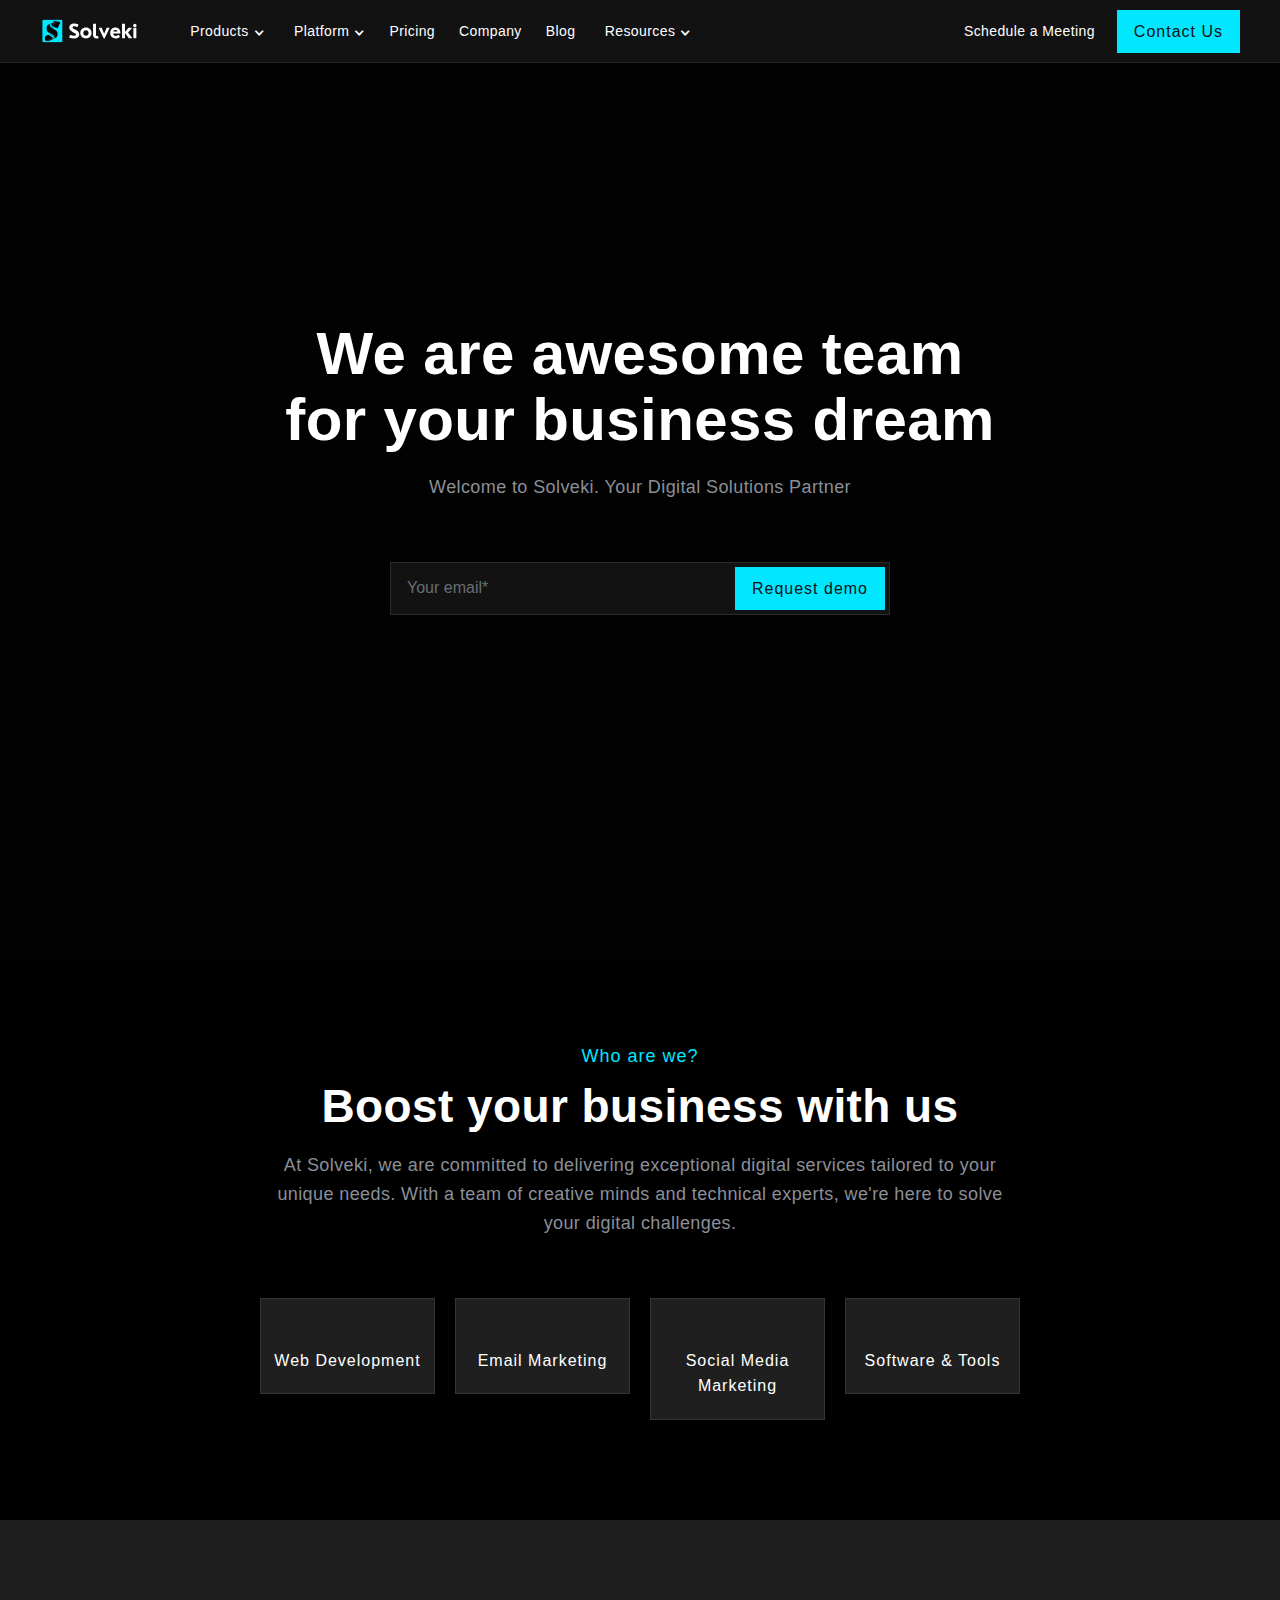
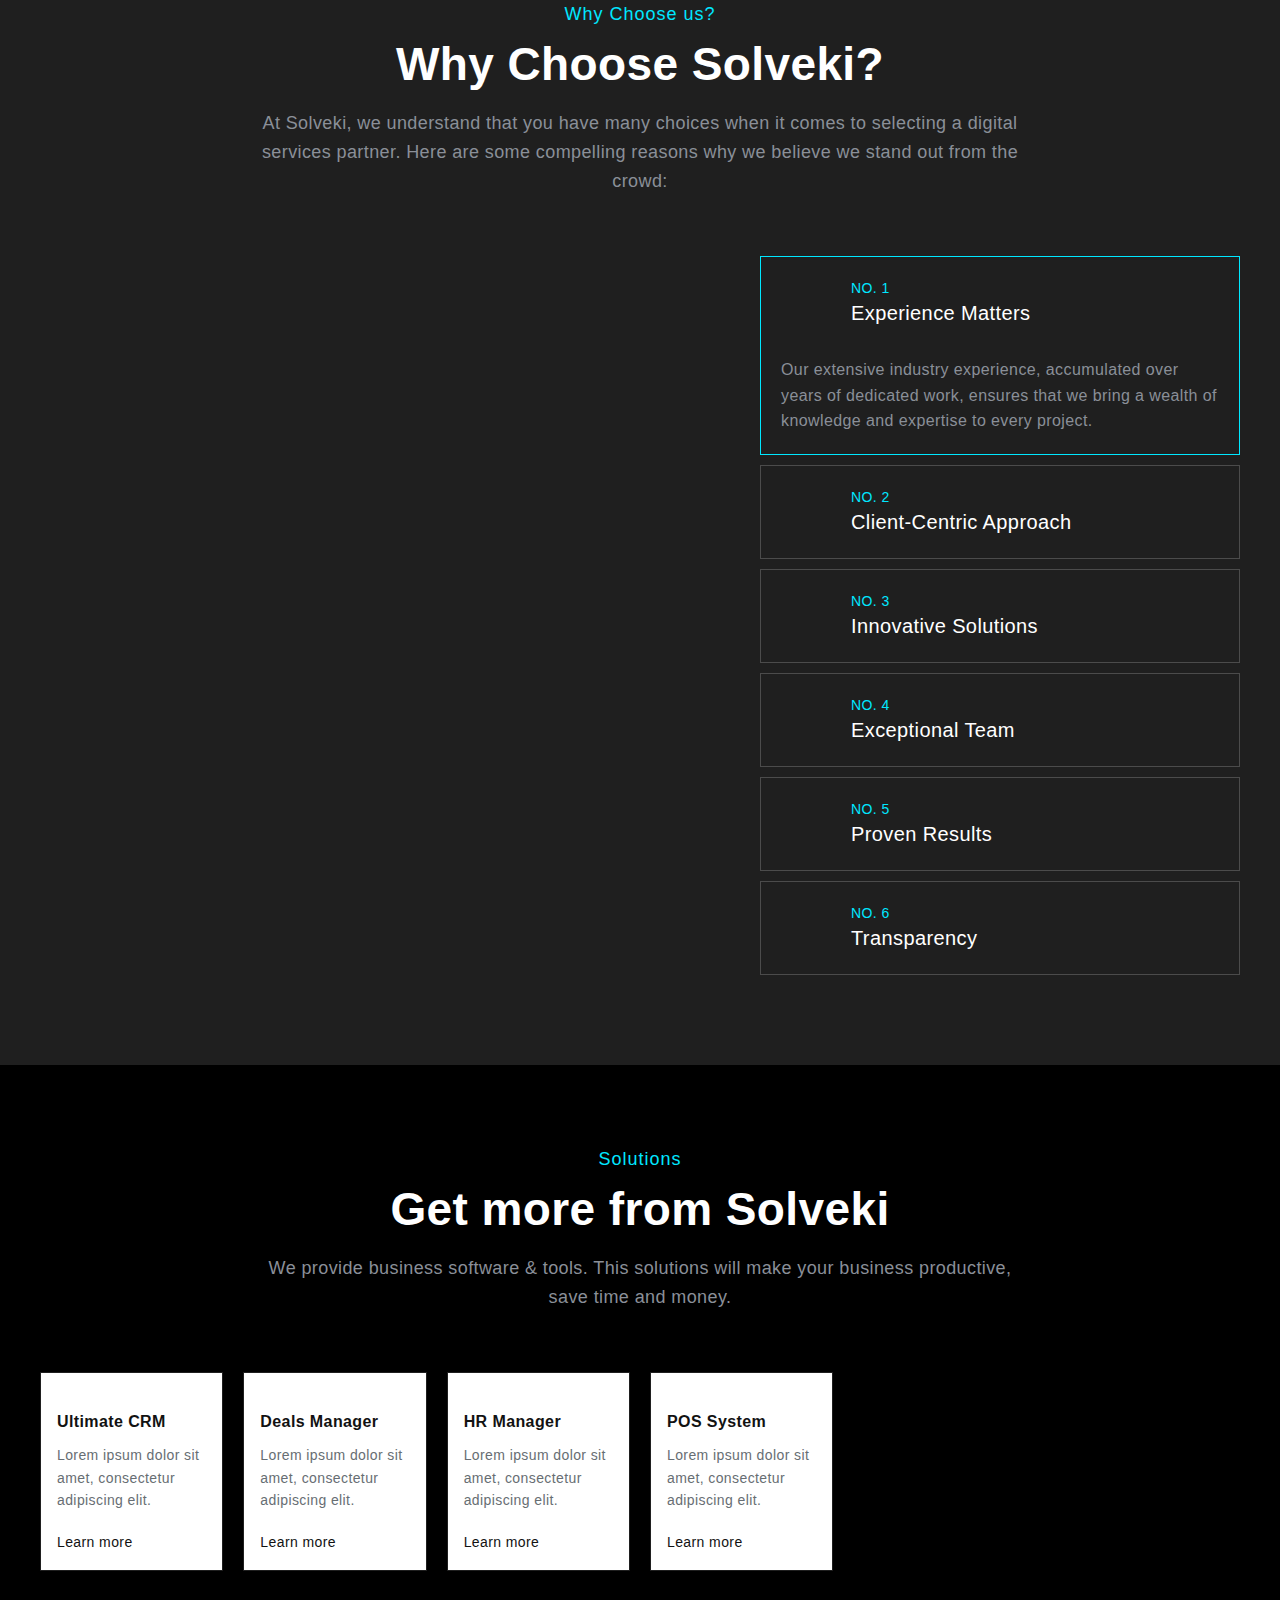
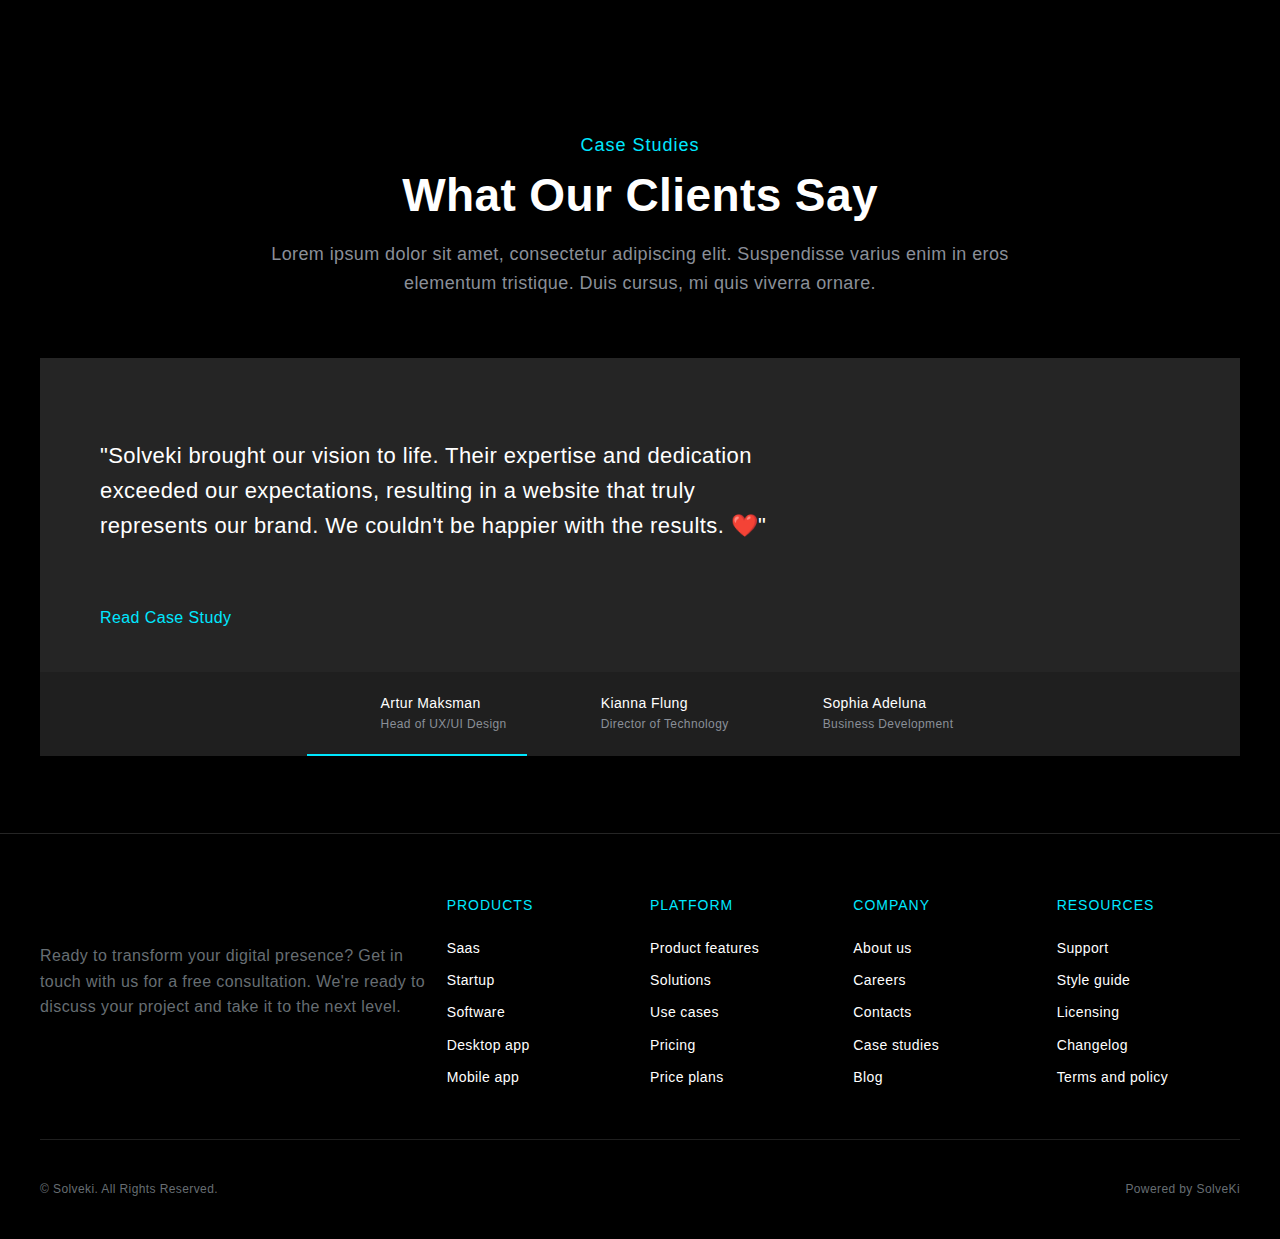
==== commit 49509dc5: "assa" ====
--- a/index.html
+++ b/index.html
@@ -14,6 +14,11 @@
     <meta content="summary_large_image" name="twitter:card" />
     <meta content="width=device-width, initial-scale=1" name="viewport" />
     <meta content="Webflow" name="generator" />
+
+    <!-- Templates -->
+    <script type="module" src="templates/header.js"></script>
+    <script type="module" src="templates/footer.js"></script>
+
     <link href="assets/css/style.css" rel="stylesheet" type="text/css" />
     <link href="https://fonts.googleapis.com" rel="preconnect" />
     <link href="https://fonts.gstatic.com" rel="preconnect" crossorigin="anonymous" />
@@ -38,386 +43,10 @@
 
 <body>
     <div class="wrap">
-        <div data-collapse="medium" data-animation="default" data-duration="0" data-easing="ease" data-easing2="ease" role="banner" class="navbar w-nav">
-            <div class="container nav">
-                <div class="navbar-container"><a href="/" class="brand w-nav-brand"><img src="assets/img/logo.svg" loading="lazy" alt="" height="35"/></a><a href="/" class="brand short w-nav-brand"><img src="https://uploads-ssl.webflow.com/60e442218dc45d472ca993d7/62c0431e7cea7b5c46b90a8c_mobile-logo-short.svg" loading="lazy" alt="" height="35"/></a>
-                    <nav
-                        role="navigation" class="nav-menu w-nav-menu">
-                        <div>
-                            <div data-hover="false" data-delay="0" class="nav-dropdown-link w-dropdown">
-                                <div class="nav-link dropdown w-dropdown-toggle">
-                                    <div class="nav-link-icon w-icon-dropdown-toggle"></div>
-                                    <div>Products</div>
-                                </div>
-                                <nav class="nav-dropdown w-dropdown-list">
-                                    <div class="container dropdown-inner">
-                                        <div class="row nav-dropdown-main w-row">
-                                            <div class="nav-dropdown-left w-col w-col-8 w-col-stack">
-                                                <div class="row nav-dropdown-inner w-row">
-                                                    <div class="mb-30 w-col w-col-8 w-col-small-small-stack">
-                                                        <div class="nav-dropdown-section-divider">
-                                                            <div class="subtitle text-extra-small text-grey mb-10">HOME PAGES</div>
-                                                            <div class="row mb-30 w-row">
-                                                                <div class="w-col w-col-6"><a href="#" class="nav-link-block w-inline-block"><img src="https://uploads-ssl.webflow.com/60e442218dc45d472ca993d7/623a029d47497c25f67b31e2_servers.svg" loading="lazy" width="16" alt="" class="nav-dropdown-link-icon"/><div><div class="text-medium text-semi">Saas</div><div class="text-small text-light-grey">Home page - variant 1</div></div></a>
-                                                                    <a
-                                                                        href="#" aria-current="page" class="nav-link-block w-inline-block w--current"><img src="https://uploads-ssl.webflow.com/60e442218dc45d472ca993d7/62068c759543ef35c8503f9a_box.svg" loading="lazy" width="16" alt="" class="nav-dropdown-link-icon" />
-                                                                        <div>
-                                                                            <div class="text-medium text-semi">Startup</div>
-                                                                            <div class="text-small text-light-grey">Home page - variant 2</div>
-                                                                        </div>
-                                                                        </a>
-                                                                        <a href="#" class="nav-link-block w-inline-block"><img src="https://uploads-ssl.webflow.com/60e442218dc45d472ca993d7/623a028a359dbc6c719731c7_database.svg" loading="lazy" width="16" alt="" class="nav-dropdown-link-icon"/><div><div class="text-medium text-semi">Software</div><div class="text-small text-light-grey">Home page - variant 3</div></div></a></div>
-                                                                <div
-                                                                    class="w-col w-col-6"><a href="#" class="nav-link-block w-inline-block"><img src="https://uploads-ssl.webflow.com/60e442218dc45d472ca993d7/620bc98eef6a67f73776baf2_brush.svg" loading="lazy" width="16" alt="" class="nav-dropdown-link-icon"/><div><div class="text-medium text-semi">Desktop app</div><div class="text-small text-light-grey">Home page - variant 4</div></div></a>
-                                                                    <a
-                                                                        href="#" class="nav-link-block w-inline-block"><img src="https://uploads-ssl.webflow.com/60e442218dc45d472ca993d7/620bc9a3fdc3f3b24880538f_toggle.svg" loading="lazy" width="16" alt="" class="nav-dropdown-link-icon" />
-                                                                        <div>
-                                                                            <div class="text-medium text-semi">Mobile app</div>
-                                                                            <div class="text-small text-light-grey">Home page - variant 5</div>
-                                                                        </div>
-                                                                        </a><a href="#" class="nav-link-block w-inline-block"><img src="https://uploads-ssl.webflow.com/60e442218dc45d472ca993d7/623a02940d121a5006d0322a_git-compare.svg" loading="lazy" width="16" alt="" class="nav-dropdown-link-icon"/><div><div class="text-medium text-semi">Developer tool</div><div class="text-small text-light-grey">Home page - variant 6</div></div></a></div>
-                                                        </div>
-                                                        <div class="subtitle text-extra-small text-grey mb-10">TECH PAGES</div>
-                                                        <div class="row w-row">
-                                                            <div class="w-col w-col-6"><a href="#" class="nav-link-block w-inline-block"><img src="https://uploads-ssl.webflow.com/60e442218dc45d472ca993d7/62bdb391651501432172b012_download.svg" loading="lazy" width="16" alt="" class="nav-dropdown-link-icon"/><div><div class="text-medium text-semi">Download</div></div></a>
-                                                                <a
-                                                                    href="#" class="nav-link-block w-inline-block"><img src="https://uploads-ssl.webflow.com/60e442218dc45d472ca993d7/620bc997d9f0376083934acd_users.svg" loading="lazy" width="16" alt="" class="nav-dropdown-link-icon" />
-                                                                    <div>
-                                                                        <div class="text-medium text-semi">Case stadies</div>
-                                                                    </div>
-                                                                    </a>
-                                                            </div>
-                                                            <div class="w-col w-col-6"><a href="#" class="nav-link-block w-inline-block"><img src="https://uploads-ssl.webflow.com/60e442218dc45d472ca993d7/62bdb3913b47d548a3f2b6c6_grid-layout.svg" loading="lazy" width="16" alt="" class="nav-dropdown-link-icon"/><div><div class="text-medium text-semi">Integrations</div></div></a></div>
-                                                        </div>
-                                                    </div>
-                                                </div>
-                                                <div class="w-col w-col-4 w-col-small-small-stack">
-                                                    <div class="subtitle text-extra-small text-grey mb-10">FEATURES PAGES</div>
-                                                    <div class="mb-30"><a href="#" class="nav-link-block w-inline-block"><img src="https://uploads-ssl.webflow.com/60e442218dc45d472ca993d7/60f5950ee816cfd767d0a239_compass.svg" loading="lazy" width="16" alt="" class="nav-dropdown-link-icon"/><div><div class="text-medium text-semi">Product features</div></div></a>
-                                                        <a
-                                                            href="#" class="nav-link-block w-inline-block"><img src="https://uploads-ssl.webflow.com/60e442218dc45d472ca993d7/60f5950202189644d7d95b60_layers.svg" loading="lazy" width="16" alt="" class="nav-dropdown-link-icon" />
-                                                            <div>
-                                                                <div class="text-medium text-semi">Solutions</div>
-                                                            </div>
-                                                            </a><a href="#" class="nav-link-block w-inline-block"><img src="https://uploads-ssl.webflow.com/60e442218dc45d472ca993d7/60f593bbe816cf6903d09f2d_shield-tick.svg" loading="lazy" width="16" alt="" class="nav-dropdown-link-icon"/><div><div class="text-medium text-semi">Use cases</div></div></a></div>
-                                                    <div
-                                                        class="subtitle text-extra-small text-grey mb-10">PRICING PAGES</div><a href="#" class="nav-link-block w-inline-block"><img src="https://uploads-ssl.webflow.com/60e442218dc45d472ca993d7/62bdb758ee998b8f47bb6552_tag.svg" loading="lazy" width="16" alt="" class="nav-dropdown-link-icon"/><div><div class="text-medium text-semi">Price plans</div></div></a>
-                                                <a
-                                                    href="#" class="nav-link-block w-inline-block"><img src="https://uploads-ssl.webflow.com/60e442218dc45d472ca993d7/62bdb758f7202234523f570b_toggle.svg" loading="lazy" width="16" alt="" class="nav-dropdown-link-icon" />
-                                                    <div>
-                                                        <div class="text-medium text-semi">Custom plan</div>
-                                                    </div>
-                                                    </a><a href="#" class="nav-link-block w-inline-block"><img src="https://uploads-ssl.webflow.com/60e442218dc45d472ca993d7/62bdb758ee7f14ef149fac32_cart.svg" loading="lazy" width="16" alt="" class="nav-dropdown-link-icon"/><div><div class="text-medium text-semi">License purchase</div></div></a></div>
-                                        </div>
-                                    </div>
-                                    <div class="nav-dropdown-right w-col w-col-4 w-col-stack">
-                                        <div class="nav-dropdown-right-bg"></div>
-                                        <div class="nav-dropdown-right-content">
-                                            <div class="subtitle text-extra-small text-grey mb-10">LEARN</div><a href="#" class="nav-link-block w-inline-block"><img src="https://uploads-ssl.webflow.com/60e442218dc45d472ca993d7/62499d6b4993c18620f63328_91%20(2).svg" loading="lazy" width="36" alt="" class="nav-dropdown-link-icon"/><div><div class="text-medium text-semi">Help center</div><div class="text-small text-light-grey">Advice and answers from the Softkit team</div></div></a>
-                                            <a
-                                                href="#" class="nav-link-block w-inline-block"><img src="https://uploads-ssl.webflow.com/60e442218dc45d472ca993d7/62499d3661b33d52968a505e_05%20(3).svg" loading="lazy" width="36" alt="" class="nav-dropdown-link-icon" />
-                                                <div>
-                                                    <div class="text-medium text-semi">Support</div>
-                                                    <div class="text-small text-light-grey">Let us know how we can help</div>
-                                                </div>
-                                                </a><a href="#" class="nav-link-block w-inline-block"><img src="https://uploads-ssl.webflow.com/60e442218dc45d472ca993d7/62bdb05fecff6a3cb8032be2_code-doc.svg" loading="lazy" width="36" alt="" class="nav-dropdown-link-icon"/><div><div class="text-medium text-semi">Documentation</div><div class="text-small text-light-grey">Examples and references for using API</div></div></a>
-                                                <a
-                                                    href="#" class="nav-link-block w-inline-block"><img src="https://uploads-ssl.webflow.com/60e442218dc45d472ca993d7/62499d79e3129e018160f962_02%20(3).svg" loading="lazy" width="36" alt="" class="nav-dropdown-link-icon" />
-                                                    <div>
-                                                        <div class="text-medium text-semi">Blog</div>
-                                                        <div class="text-small text-light-grey">Top product news, tips and stories</div>
-                                                    </div>
-                                                    </a>
-                                        </div>
-                                    </div>
-                            </div>
-                        </div>
-                        </nav>
-                </div>
-                <div data-hover="false" data-delay="0" class="nav-dropdown-link w-dropdown">
-                    <div class="nav-link dropdown w-dropdown-toggle">
-                        <div class="nav-link-icon w-icon-dropdown-toggle"></div>
-                        <div>Platform</div>
-                    </div>
-                    <nav class="nav-dropdown w-dropdown-list">
-                        <div class="container dropdown-inner">
-                            <div class="row nav-dropdown-main w-row">
-                                <div class="nav-dropdown-left w-col w-col-8 w-col-stack">
-                                    <div>
-                                        <div class="subtitle text-extra-small text-grey mb-20">FEATURES</div>
-                                        <div class="row nav-link-block-row w-row">
-                                            <div class="w-col w-col-6"><a href="#" class="nav-link-block light-block w-inline-block"><img src="https://uploads-ssl.webflow.com/60e442218dc45d472ca993d7/623a37ab4d26f92dbddd537f_dev-feature-2.svg" loading="lazy" width="100" alt="" class="nav-link-block-icon"/><div><div class="text-semi mb-10 text-white">Product features</div><div class="text-light-grey text-small mb-10">Suspendisse varius enim in eros elementum tristique.</div><div class="text-small">Learn more</div></div></a></div>
-                                            <div
-                                                class="w-col w-col-6"><a href="#" class="nav-link-block light-block w-inline-block"><img src="https://uploads-ssl.webflow.com/60e442218dc45d472ca993d7/623a38544d26f9e4efdd568f_dev-feature-1.svg" loading="lazy" width="100" alt="" class="mr-14"/><div><div class="text-semi mb-10 text-white">Solutions</div><div class="text-light-grey text-small mb-10">Suspendisse varius enim in eros elementum tristique.</div><div class="text-small">Learn more</div></div></a></div>
-                                    </div>
-                                    <div class="row nav-link-block-row w-row">
-                                        <div class="w-col w-col-6"><a href="#" class="nav-link-block light-block w-inline-block"><img src="https://uploads-ssl.webflow.com/60e442218dc45d472ca993d7/623a379aedf5590cb4690bee_dev-feature-4.svg" loading="lazy" width="100" alt="" class="mr-14"/><div><div class="text-semi mb-10 text-white">Use cases</div><div class="text-light-grey text-small mb-10">Suspendisse varius enim in eros elementum tristique.</div><div class="text-small">Learn more</div></div></a></div>
-                                        <div
-                                            class="w-col w-col-6"><a href="/case-studies" class="nav-link-block light-block w-inline-block"><img src="https://uploads-ssl.webflow.com/60e442218dc45d472ca993d7/623a35edd83d0bdcf5691f6d_dev-feature-3.svg" loading="lazy" width="100" alt="" class="mr-14"/><div><div class="text-semi mb-10 text-white">Case studies</div><div class="text-light-grey text-small mb-10">Suspendisse varius enim in eros elementum tristique.</div><div class="text-small">Learn more</div></div></a></div>
-                                </div>
-                            </div>
-                        </div>
-                        <div class="nav-dropdown-right w-col w-col-4 w-col-stack">
-                            <div class="nav-dropdown-right-bg"></div>
-                            <div class="nav-dropdown-right-content">
-                                <div class="subtitle text-extra-small text-grey mb-10">INTEGRATIONS</div>
-                                <div class="mb-10 w-dyn-list">
-                                    <div role="list" class="w-dyn-items">
-                                        <div role="listitem" class="w-dyn-item">
-                                            <a href="#" class="nav-link-block w-inline-block">
-                                                <div>
-                                                    <div class="nav-item-flex-title">
-                                                        <div class="text-medium mr-10">Influentico</div>
-                                                        <div class="label small">Billing</div>
-                                                    </div>
-                                                    <div class="nav-blog-content">
-                                                        <div class="text-small text-light-grey">Aperiam non non debitis aut doloribus sapiente quam. Itaque totam explicabo nesciunt maiores expedita itaque. Consequatur iusto hic tempore odit perferendis. Quam autem est molestias et ipsum. Blanditiis
-                                                            non nesciunt et eligendi consequ</div>
-                                                    </div>
-                                                </div>
-                                            </a>
-                                        </div>
-                                        <div role="listitem" class="w-dyn-item">
-                                            <a href="#" class="nav-link-block w-inline-block">
-                                                <div>
-                                                    <div class="nav-item-flex-title">
-                                                        <div class="text-medium mr-10">Flosso</div>
-                                                        <div class="label small">CRM</div>
-                                                    </div>
-                                                    <div class="nav-blog-content">
-                                                        <div class="text-small text-light-grey">Dolor nobis et possimus sit totam dolores fugiat provident. Quis quis et sint mollitia beatae illo. Magnam magni architecto laborum ea. Nihil sit provident necessitatibus nemo place</div>
-                                                    </div>
-                                                </div>
-                                            </a>
-                                        </div>
-                                        <div role="listitem" class="w-dyn-item">
-                                            <a href="#" class="nav-link-block w-inline-block">
-                                                <div>
-                                                    <div class="nav-item-flex-title">
-                                                        <div class="text-medium mr-10">Ophalla</div>
-                                                        <div class="label small">Monitoring</div>
-                                                    </div>
-                                                    <div class="nav-blog-content">
-                                                        <div class="text-small text-light-grey">Facilis itaque error ut dicta. Aspernatur non consequatur occaecati sapiente qui. Aut et omnis. Rerum quia rerum minus amet ipsam. Deserunt ipsam dolores quia a sapiente aut. Sunt odit odio in. Est
-                                                            doloremque praesentium. Cum hic voluptas eos labore odio et distinctio blandit</div>
-                                                    </div>
-                                                </div>
-                                            </a>
-                                        </div>
-                                    </div>
-                                </div><a href="#" class="link text-medium">All integrations<br/></a></div>
-                        </div>
-                </div>
-            </div>
-            </nav>
-        </div><a href="#" class="nav-link w-nav-link">Pricing</a><a href="#" class="nav-link w-nav-link">Company</a><a href="#" class="nav-link w-nav-link">Blog</a>
-        <div data-hover="false" data-delay="0" class="nav-dropdown-link w-dropdown">
-            <div class="nav-link dropdown w-dropdown-toggle">
-                <div class="nav-link-icon w-icon-dropdown-toggle"></div>
-                <div>Resources</div>
-            </div>
-            <nav class="nav-dropdown w-dropdown-list">
-                <div class="container dropdown-inner">
-                    <div class="row nav-dropdown-main w-row">
-                        <div class="nav-dropdown-left w-col w-col-8 w-col-stack">
-                            <div>
-                                <div class="subtitle text-extra-small text-grey mb-10">TEMPLATE PAGES</div>
-                                <div class="row mb-30 w-row">
-                                    <div class="w-col w-col-4">
-                                        <a href="#" class="nav-link-block simple w-inline-block">
-                                            <div>
-                                                <div class="text-small text-semi">SaaS - Home var.1</div>
-                                            </div>
-                                        </a>
-                                        <a href="#" aria-current="page" class="nav-link-block simple w-inline-block w--current">
-                                            <div>
-                                                <div class="text-small text-semi">Startup - Home var.2</div>
-                                            </div>
-                                        </a>
-                                        <a href="#" class="nav-link-block simple w-inline-block">
-                                            <div>
-                                                <div class="text-small text-semi">Software - Home var.3</div>
-                                            </div>
-                                        </a>
-                                        <a href="#" class="nav-link-block simple w-inline-block">
-                                            <div>
-                                                <div class="text-small text-semi">Desktop App - Home var.4</div>
-                                            </div>
-                                        </a>
-                                        <a href="#" class="nav-link-block simple w-inline-block">
-                                            <div>
-                                                <div class="text-small text-semi">Mobile App - Home var.5</div>
-                                            </div>
-                                        </a>
-                                        <a href="#" class="nav-link-block simple w-inline-block">
-                                            <div>
-                                                <div class="text-small text-semi">Dev Tool  - Home var.6</div>
-                                            </div>
-                                        </a>
-                                    </div>
-                                    <div class="w-col w-col-4">
-                                        <a href="#" class="nav-link-block simple w-inline-block">
-                                            <div>
-                                                <div class="text-small text-semi">Product - Features var.1</div>
-                                            </div>
-                                        </a>
-                                        <a href="#" class="nav-link-block simple w-inline-block">
-                                            <div>
-                                                <div class="text-small text-semi">Solutions - Features var.2</div>
-                                            </div>
-                                        </a>
-                                        <a href="#" class="nav-link-block simple w-inline-block">
-                                            <div>
-                                                <div class="text-small text-semi">Use Cases - Features var.3</div>
-                                            </div>
-                                        </a>
-                                        <a href="#" class="nav-link-block simple w-inline-block">
-                                            <div>
-                                                <div class="text-small text-semi">Price Plans - Pricing var.1</div>
-                                            </div>
-                                        </a>
-                                        <a href="#" class="nav-link-block simple w-inline-block">
-                                            <div>
-                                                <div class="text-small text-semi">Custom Plan - Pricing var.2</div>
-                                            </div>
-                                        </a>
-                                        <a href="#" class="nav-link-block simple w-inline-block">
-                                            <div>
-                                                <div class="text-small text-semi">License - Pricing var.3</div>
-                                            </div>
-                                        </a>
-                                    </div>
-                                    <div class="w-col w-col-4">
-                                        <a href="#" class="nav-link-block simple w-inline-block">
-                                            <div>
-                                                <div class="text-small text-semi">Company | About Us</div>
-                                            </div>
-                                        </a>
-                                        <a href="#" class="nav-link-block simple w-inline-block">
-                                            <div>
-                                                <div class="text-small text-semi">Careers</div>
-                                            </div>
-                                        </a>
-                                        <a href="#" class="nav-link-block simple w-inline-block">
-                                            <div>
-                                                <div class="text-small text-semi">Integrations</div>
-                                            </div>
-                                        </a>
-                                        <a href="#" class="nav-link-block simple w-inline-block">
-                                            <div>
-                                                <div class="text-small text-semi">Case Studies</div>
-                                            </div>
-                                        </a>
-                                        <a href="#" class="nav-link-block simple w-inline-block">
-                                            <div>
-                                                <div class="text-small text-semi">Contacts</div>
-                                            </div>
-                                        </a>
-                                        <a href="#" class="nav-link-block simple w-inline-block">
-                                            <div>
-                                                <div class="text-small text-semi">Download</div>
-                                            </div>
-                                        </a>
-                                    </div>
-                                </div>
-                                <div class="divider grey"></div>
-                                <div class="row mb-30 w-row">
-                                    <div class="w-col w-col-4">
-                                        <a href="#" class="nav-link-block simple w-inline-block">
-                                            <div>
-                                                <div class="text-small text-semi">Blog</div>
-                                            </div>
-                                        </a>
-                                        <a href="#" class="nav-link-block simple w-inline-block">
-                                            <div>
-                                                <div class="text-small text-semi">Help Center</div>
-                                            </div>
-                                        </a>
-                                        <a href="#" class="nav-link-block simple w-inline-block">
-                                            <div>
-                                                <div class="text-small text-semi">Support</div>
-                                            </div>
-                                        </a>
-                                        <a href="/" class="nav-link-block simple w-inline-block">
-                                            <div>
-                                                <div class="text-small text-semi">About Template</div>
-                                            </div>
-                                        </a>
-                                    </div>
-                                    <div class="w-col w-col-4">
-                                        <a href="#" class="nav-link-block simple w-inline-block">
-                                            <div>
-                                                <div class="text-small text-semi">Sign up</div>
-                                            </div>
-                                        </a>
-                                        <a href="#" class="nav-link-block simple w-inline-block">
-                                            <div>
-                                                <div class="text-small text-semi">Login</div>
-                                            </div>
-                                        </a>
-                                        <a href="#" class="nav-link-block simple w-inline-block">
-                                            <div>
-                                                <div class="text-small text-semi">Password Recovery</div>
-                                            </div>
-                                        </a>
-                                        <a href="#" class="nav-link-block simple w-inline-block">
-                                            <div>
-                                                <div class="text-small text-semi">Search Results</div>
-                                            </div>
-                                        </a>
-                                    </div>
-                                    <div class="w-col w-col-4">
-                                        <a href="#" class="nav-link-block simple w-inline-block">
-                                            <div>
-                                                <div class="text-small text-semi">Policy</div>
-                                            </div>
-                                        </a>
-                                        <a href="#" class="nav-link-block simple w-inline-block">
-                                            <div>
-                                                <div class="text-small text-semi">Style Guide</div>
-                                            </div>
-                                        </a>
-                                        <a href="#" class="nav-link-block simple w-inline-block">
-                                            <div>
-                                                <div class="text-small text-semi">Licensing</div>
-                                            </div>
-                                        </a>
-                                        <a href="#" class="nav-link-block simple w-inline-block">
-                                            <div>
-                                                <div class="text-small text-semi">Changelog</div>
-                                            </div>
-                                        </a>
-                                    </div>
-                                </div>
-                            </div>
-                        </div>
-                        <div class="nav-dropdown-right w-col w-col-4 w-col-stack">
-                            <div class="nav-dropdown-right-bg"></div>
-                            <div class="nav-dropdown-right-content">
-                                <div class="subtitle text-extra-small text-grey mb-10">LATEST ANNOUNCEMENTS</div>
-                                <div class="mb-10 w-dyn-list">
-                                    <div role="list" class="w-dyn-items">
-                                        <div role="listitem" class="w-dyn-item"><a href="/blog/why-we-love-webflow-and-you-should-too" class="nav-link-block blog w-inline-block"><img alt="" loading="lazy" src="https://uploads-ssl.webflow.com/60ef0d03d225184dc95fca10/628019f72095ef79ffd06741_post-img-18.svg" width="94" class="nav-blog-img"/><div><div class="nav-blog-title"><div class="text-medium text-semi">Why We Love Webflow (And You Should, Too!)</div></div><div class="nav-blog-content"><div class="text-small text-light-grey">Sed nec pulvinar arcu. Proin dapibus vel augue eget egestas. Quisque ullamcorper quam eu egestas aliquet. Sed at ante sed massa bibendum fac</div></div></div></a></div>
-                                        <div
-                                            role="listitem" class="w-dyn-item"><a href="/blog/the-worst-advice-weve-ever-heard-about-web-design" class="nav-link-block blog w-inline-block"><img alt="" loading="lazy" src="https://uploads-ssl.webflow.com/60ef0d03d225184dc95fca10/628019dd2d729d545ad115f4_post-img-16.svg" width="94" class="nav-blog-img"/><div><div class="nav-blog-title"><div class="text-medium text-semi">The Worst Advice We&#x27;ve Ever Heard About Web Design</div></div><div class="nav-blog-content"><div class="text-small text-light-grey">Sed nec pulvinar arcu. Proin dapibus vel augue eget egestas. Quisque ullamcorper quam eu egestas aliquet. Sed at ante sed massa bibendum fac</div></div></div></a></div>
-                                    <div
-                                        role="listitem" class="w-dyn-item"><a href="/blog/5-principles-of-effective-web-design" class="nav-link-block blog w-inline-block"><img alt="" loading="lazy" src="https://uploads-ssl.webflow.com/60ef0d03d225184dc95fca10/628019ea7c3cb5083d6b078a_post-img-17.svg" width="94" class="nav-blog-img"/><div><div class="nav-blog-title"><div class="text-medium text-semi">5 Principles Of Effective Web Design</div></div><div class="nav-blog-content"><div class="text-small text-light-grey">Sed nec pulvinar arcu. Proin dapibus vel augue eget egestas. Quisque ullamcorper quam eu egestas aliquet. Sed at ante sed massa bibendum fac</div></div></div></a></div>
-                            </div>
-                        </div><a href="/blog" class="link text-medium">Read more<br/></a></div>
-                </div>
-        </div>
-    </div>
-    </nav>
-    </div>
-    </div>
-    <div class="nav-menu-right"><a href="/" class="nav-link w-nav-link">Schedule a Meeting</a></div>
-    </nav>
-    <div class="nav-actions-container"><a href="https://webflow.com/templates/designers/craftengine" class="nav-menu-action button primary small w-button">Contact Us</a>
-        <div class="mob-menu-button w-nav-button"></div>
-    </div>
-    </div>
-    </div>
-    </div>
+        
+        <header-template></header-template>
+
+
     <div data-poster-url="https://uploads-ssl.webflow.com/60e442218dc45d472ca993d7/61017e333f8c84e97f3cbc06_Surface - 36637 (1)-poster-00001.jpg" data-video-urls="https://uploads-ssl.webflow.com/60e442218dc45d472ca993d7/61017e333f8c84e97f3cbc06_Surface - 36637 (1)-transcode.mp4,https://uploads-ssl.webflow.com/60e442218dc45d472ca993d7/61017e333f8c84e97f3cbc06_Surface - 36637 (1)-transcode.webm"
         data-autoplay="true" data-loop="true" data-wf-ignore="true" data-beta-bgvideo-upgrade="false" class="startup-header w-background-video w-background-video-atom"><video id="46420763-6c05-71a2-571e-53b4c25b9f4d-video" autoplay="" loop="" style="background-image:url(&quot;https://uploads-ssl.webflow.com/60e442218dc45d472ca993d7/61017e333f8c84e97f3cbc06_Surface - 36637 (1)-poster-00001.jpg&quot;)" muted="" playsinline=""
             data-wf-ignore="true" data-object-fit="cover"><source src="https://uploads-ssl.webflow.com/60e442218dc45d472ca993d7/61017e333f8c84e97f3cbc06_Surface - 36637 (1)-transcode.mp4" data-wf-ignore="true"/><source src="https://uploads-ssl.webflow.com/60e442218dc45d472ca993d7/61017e333f8c84e97f3cbc06_Surface - 36637 (1)-transcode.webm" data-wf-ignore="true"/></video>
@@ -964,50 +593,11 @@
                 </div>
             </div>
             </div> -->
-            <div class="footer">
-                <div class="container">
-                    <div class="row w-row">
-                        <div class="footer-col-left w-col w-col-4 w-col-stack"><a href="/" class="mb-20 w-inline-block"><img src="assets/img/logo.svg" loading="lazy" width="140" alt=""/></a>
-                            <div>
-                                <div class="mb-20 text-grey text-medium">Ready to transform your digital presence? Get in touch with us for a free consultation. We're ready to discuss your project and take it to the next level.</div>
-                                <div class="footer-social"><a href="https://twitter.com/" target="_blank" class="footer-social-link w-inline-block"><img src="https://uploads-ssl.webflow.com/60e442218dc45d472ca993d7/60e725382856b1beae2f7d44_twitter%20(3).svg" loading="lazy" width="20" alt=""/></a>
-                                    <a
-                                        href="https://www.instagram.com/" target="_blank" class="footer-social-link w-inline-block"><img src="https://uploads-ssl.webflow.com/60e442218dc45d472ca993d7/60e724ee82f901312571abcd_instagram.svg" loading="lazy" width="20" alt="" /></a><a href="https://www.facebook.com/" target="_blank" class="footer-social-link w-inline-block"><img src="https://uploads-ssl.webflow.com/60e442218dc45d472ca993d7/60e724f8ffb53a696611e1d3_facebook.svg" loading="lazy" width="20" alt=""/></a>
-                                        <a
-                                            href="https://www.linkedin.com/" target="_blank" class="footer-social-link w-inline-block"><img src="https://uploads-ssl.webflow.com/60e442218dc45d472ca993d7/60e7254d64f0d08f78dadaae_linkedin%20(1).svg" loading="lazy" width="20" alt="" /></a>
-                                </div>
-                            </div>
-                        </div>
-                        <div class="mb-20-fixed w-col w-col-2 w-col-stack">
-                            <div class="text-primary subtitle text-small mb-20">PRODUCTS</div><a href="/home/saas" class="footer-link text-small">Saas</a><a href="/home/startup" aria-current="page" class="footer-link text-small w--current">Startup</a><a href="/home/software" class="footer-link text-small">Software</a>
-                            <a
-                                href="/home/desktop-app" class="footer-link text-small">Desktop app</a><a href="/home/mobile-app" class="footer-link text-small">Mobile app</a>
-                            </div>
-                        <div class="mb-20-fixed w-col w-col-2 w-col-stack">
-                            <div class="text-primary subtitle text-small mb-20">PLATFORM</div><a href="/features/product" class="footer-link text-small">Product features</a><a href="/features/solutions" class="footer-link text-small">Solutions</a><a href="/features/use-cases" class="footer-link text-small">Use cases</a>
-                            <a
-                                href="/pricing/custom-plan" class="footer-link text-small">Pricing</a><a href="/pricing/price-plans" class="footer-link text-small">Price plans</a></div>
-                        <div class="mb-20-fixed w-col w-col-2 w-col-stack">
-                            <div class="text-primary subtitle text-small mb-20">COMPANY</div><a href="/company" class="footer-link text-small">About us</a><a href="/careers" class="footer-link text-small">Careers</a><a href="/contacts" class="footer-link text-small">Contacts</a><a href="/case-studies"
-                                class="footer-link text-small">Case studies</a><a href="/blog" class="footer-link text-small">Blog</a></div>
-                        <div class="mb-20-fixed w-col w-col-2 w-col-stack">
-                            <div class="text-primary subtitle text-small mb-20">RESOURCES</div><a href="/help-center-category" class="footer-link text-small">Support</a><a href="/style-guide" class="footer-link text-small">Style guide</a><a href="/licensing" class="footer-link text-small">Licensing</a>
-                            <a
-                                href="/changelog" class="footer-link text-small">Changelog</a><a href="/policy" class="footer-link text-small">Terms and policy</a>
-                        </div>
-                    </div>
-                    <div class="footer-legal">
-                        <div class="row w-row">
-                            <div class="w-col w-col-4 w-col-stack">
-                                <div class="text-grey text-extra-small">© Solveki. All Rights Reserved. </div>
-                            </div>
-                            <div class="footer-bottom-right w-col w-col-8 w-col-stack">
-                                <div class="footer-bottom-right-container"><a href="https://webflow.com/" class="footer-link-legal text-extra-small">Powered by SolveKi</a></div>
-                            </div>
-                        </div>
-                    </div>
-                </div>
-            </div>
+            
+
+            <footer-template></footer-template>
+
+
             </div>
             <script src="https://d3e54v103j8qbb.cloudfront.net/js/jquery-3.5.1.min.dc5e7f18c8.js?site=60e442218dc45d472ca993d7" type="text/javascript" integrity="sha256-9/aliU8dGd2tb6OSsuzixeV4y/faTqgFtohetphbbj0=" crossorigin="anonymous"></script>
             <script src="assets/js/main.js" type="text/javascript"></script>
